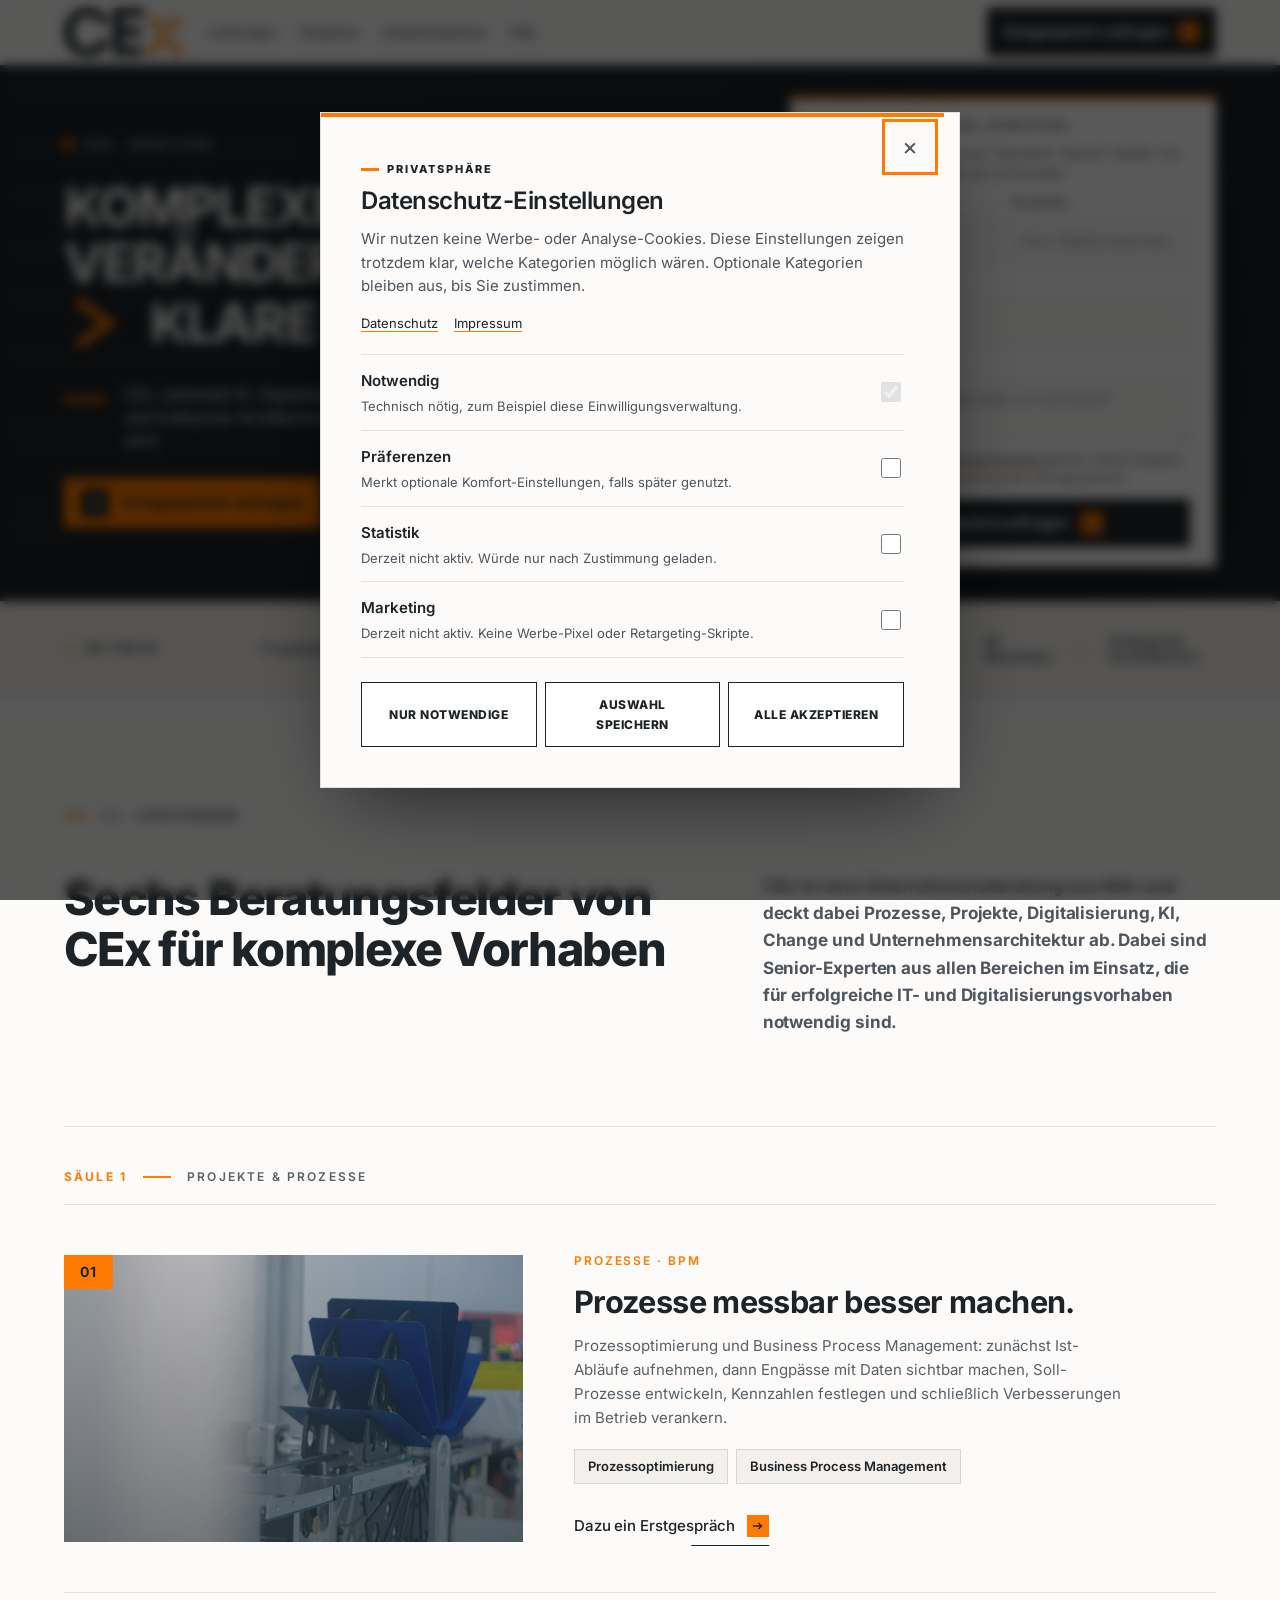
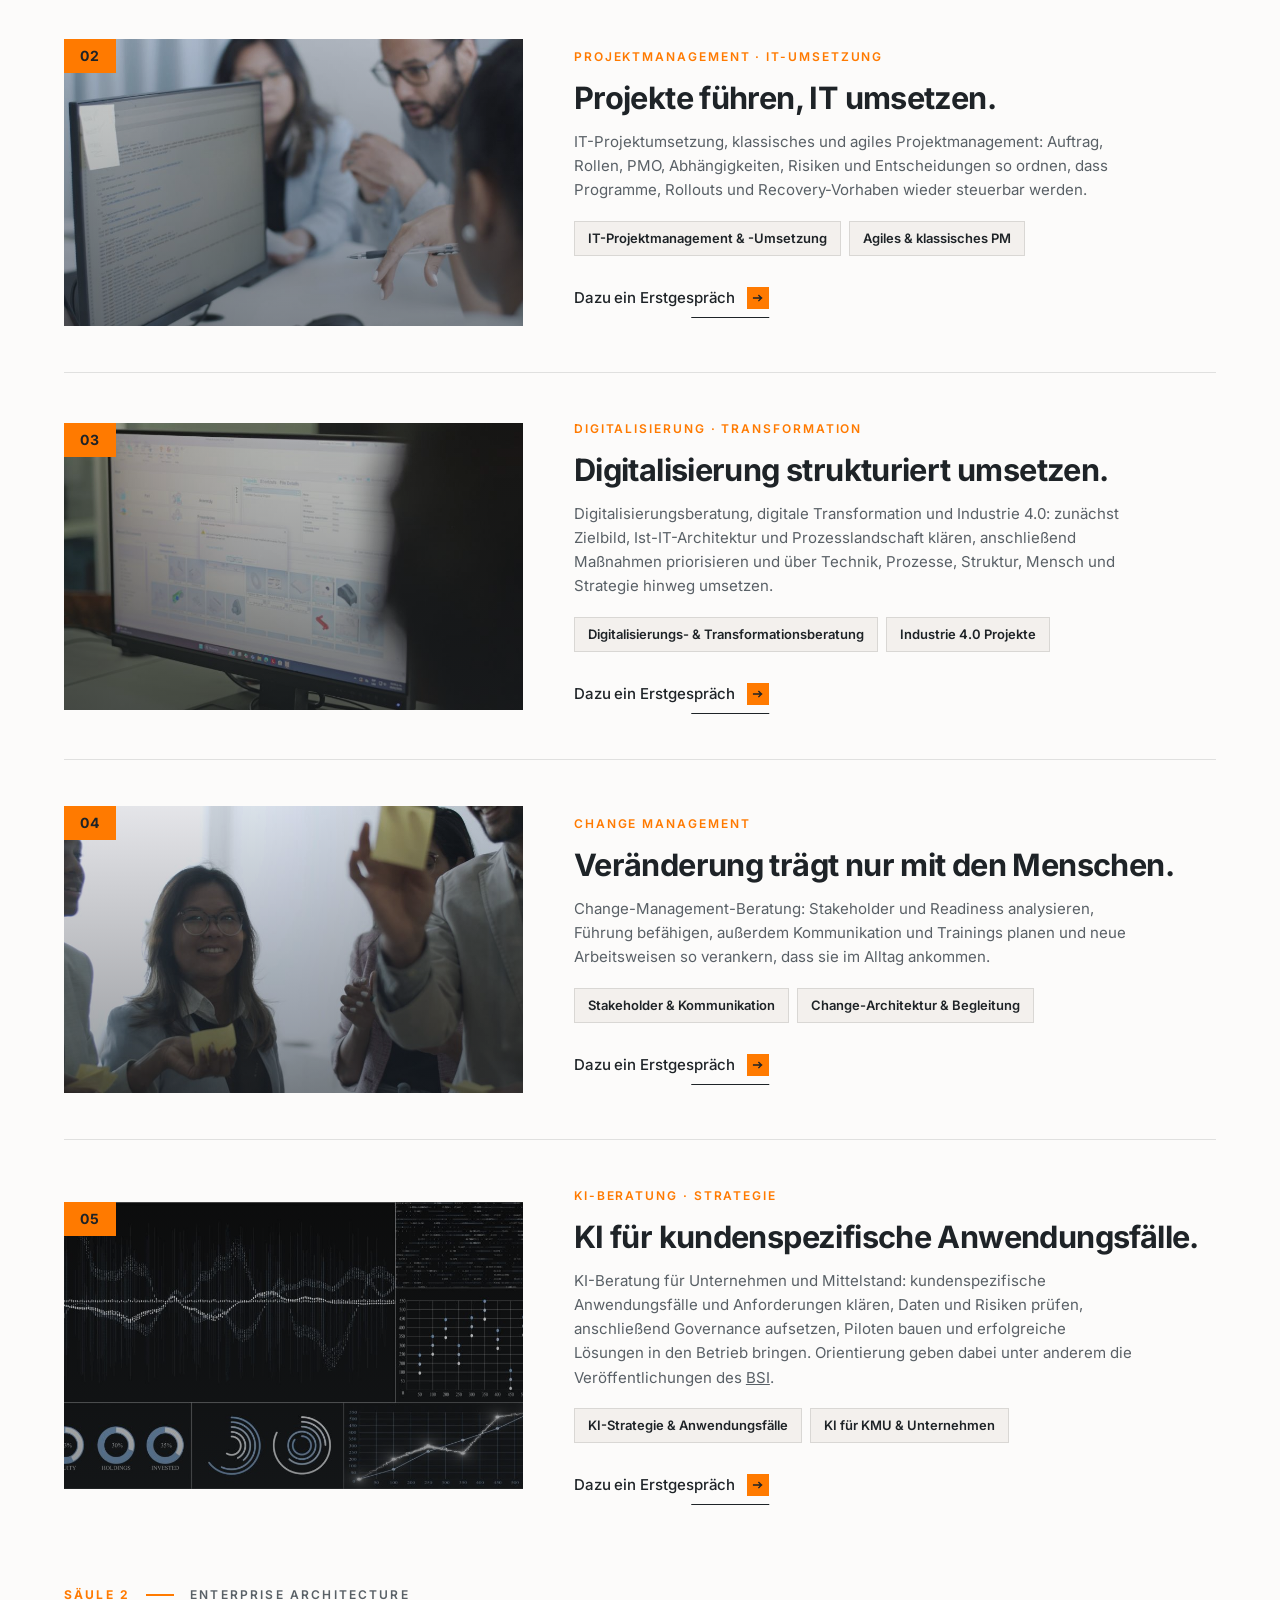
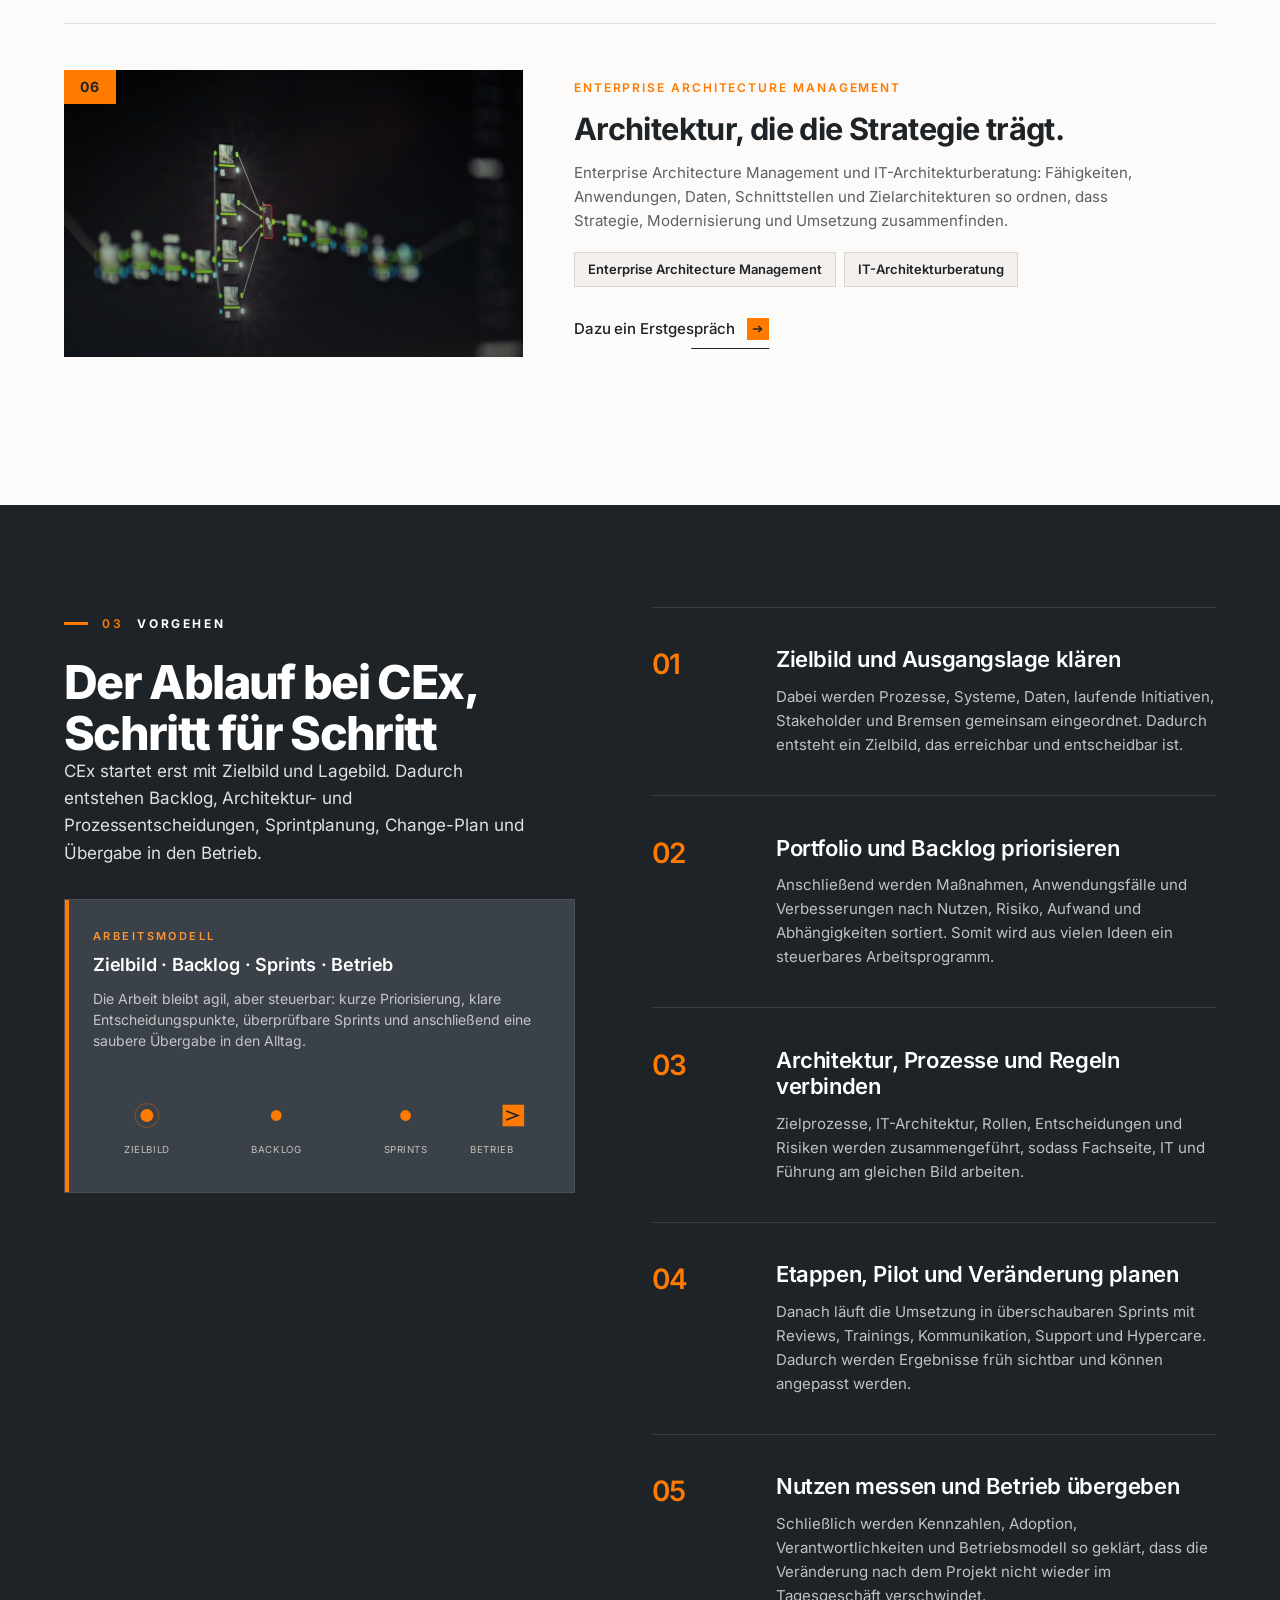
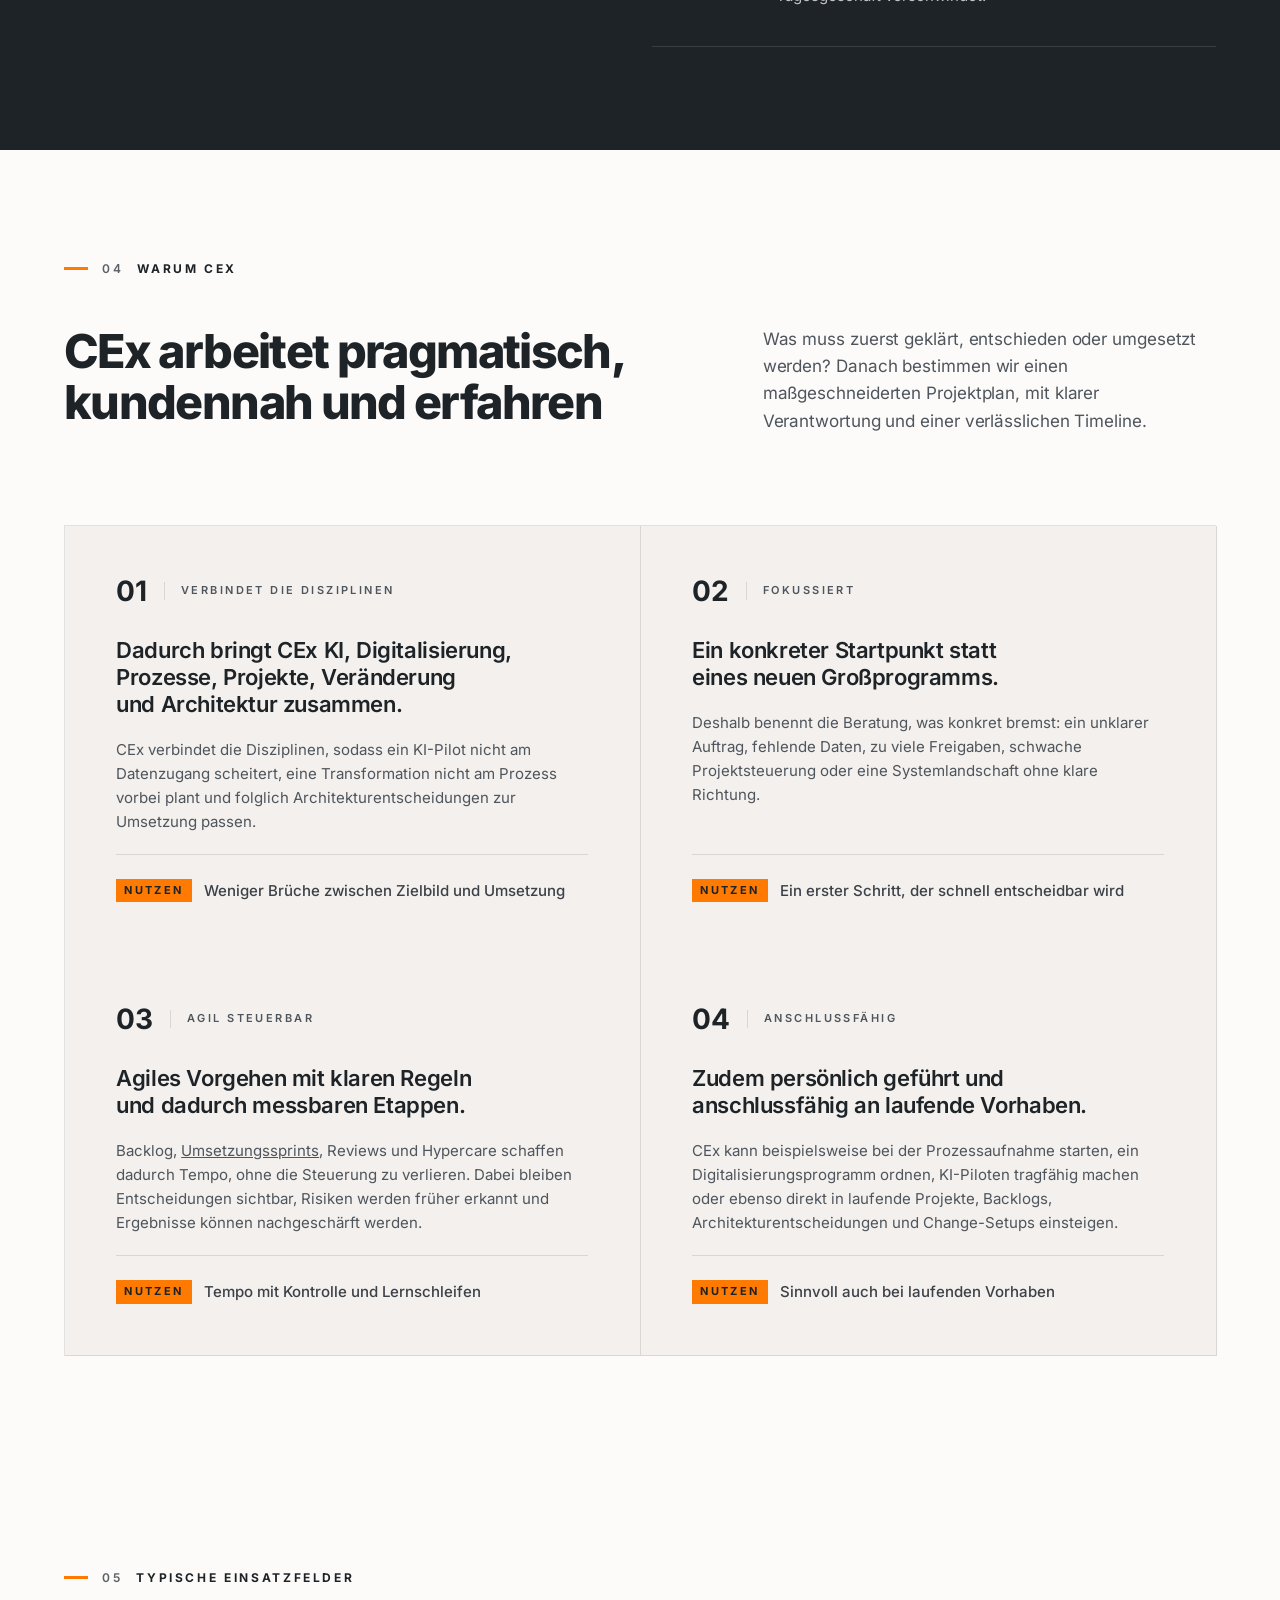
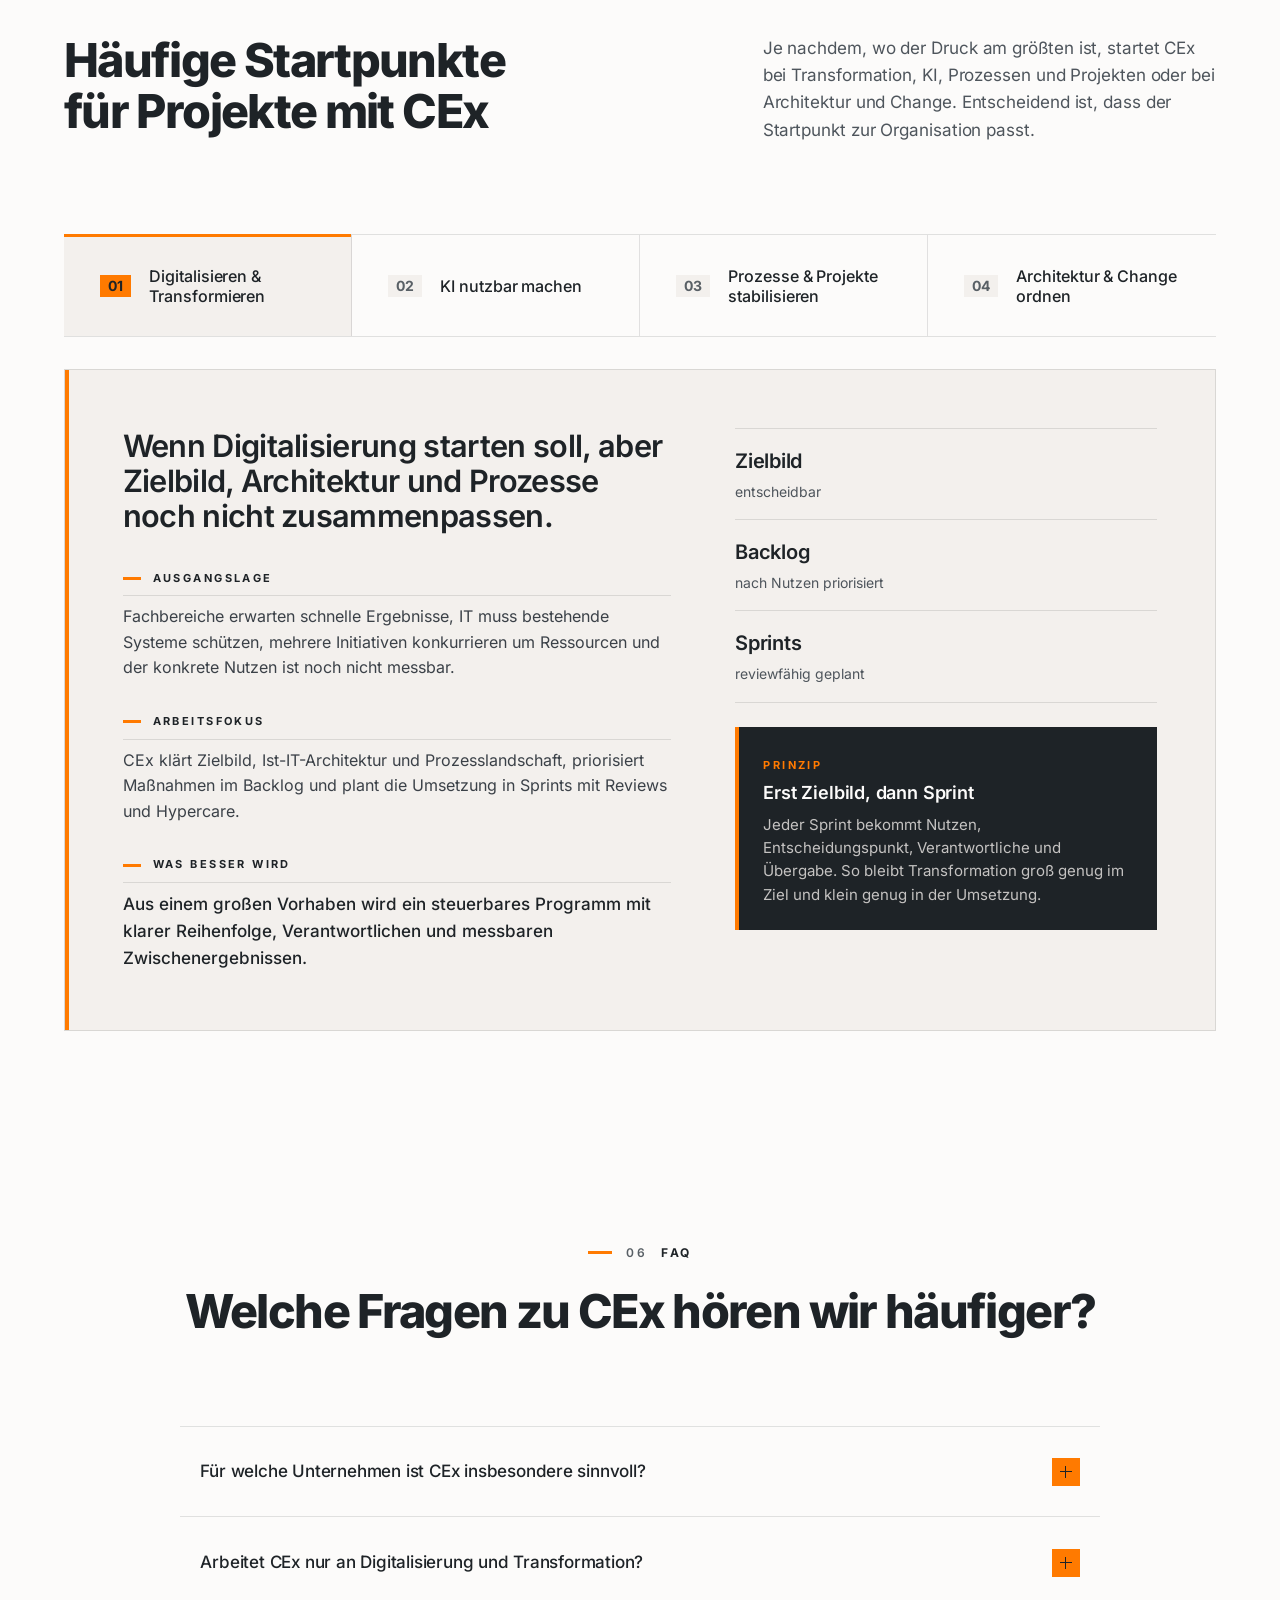
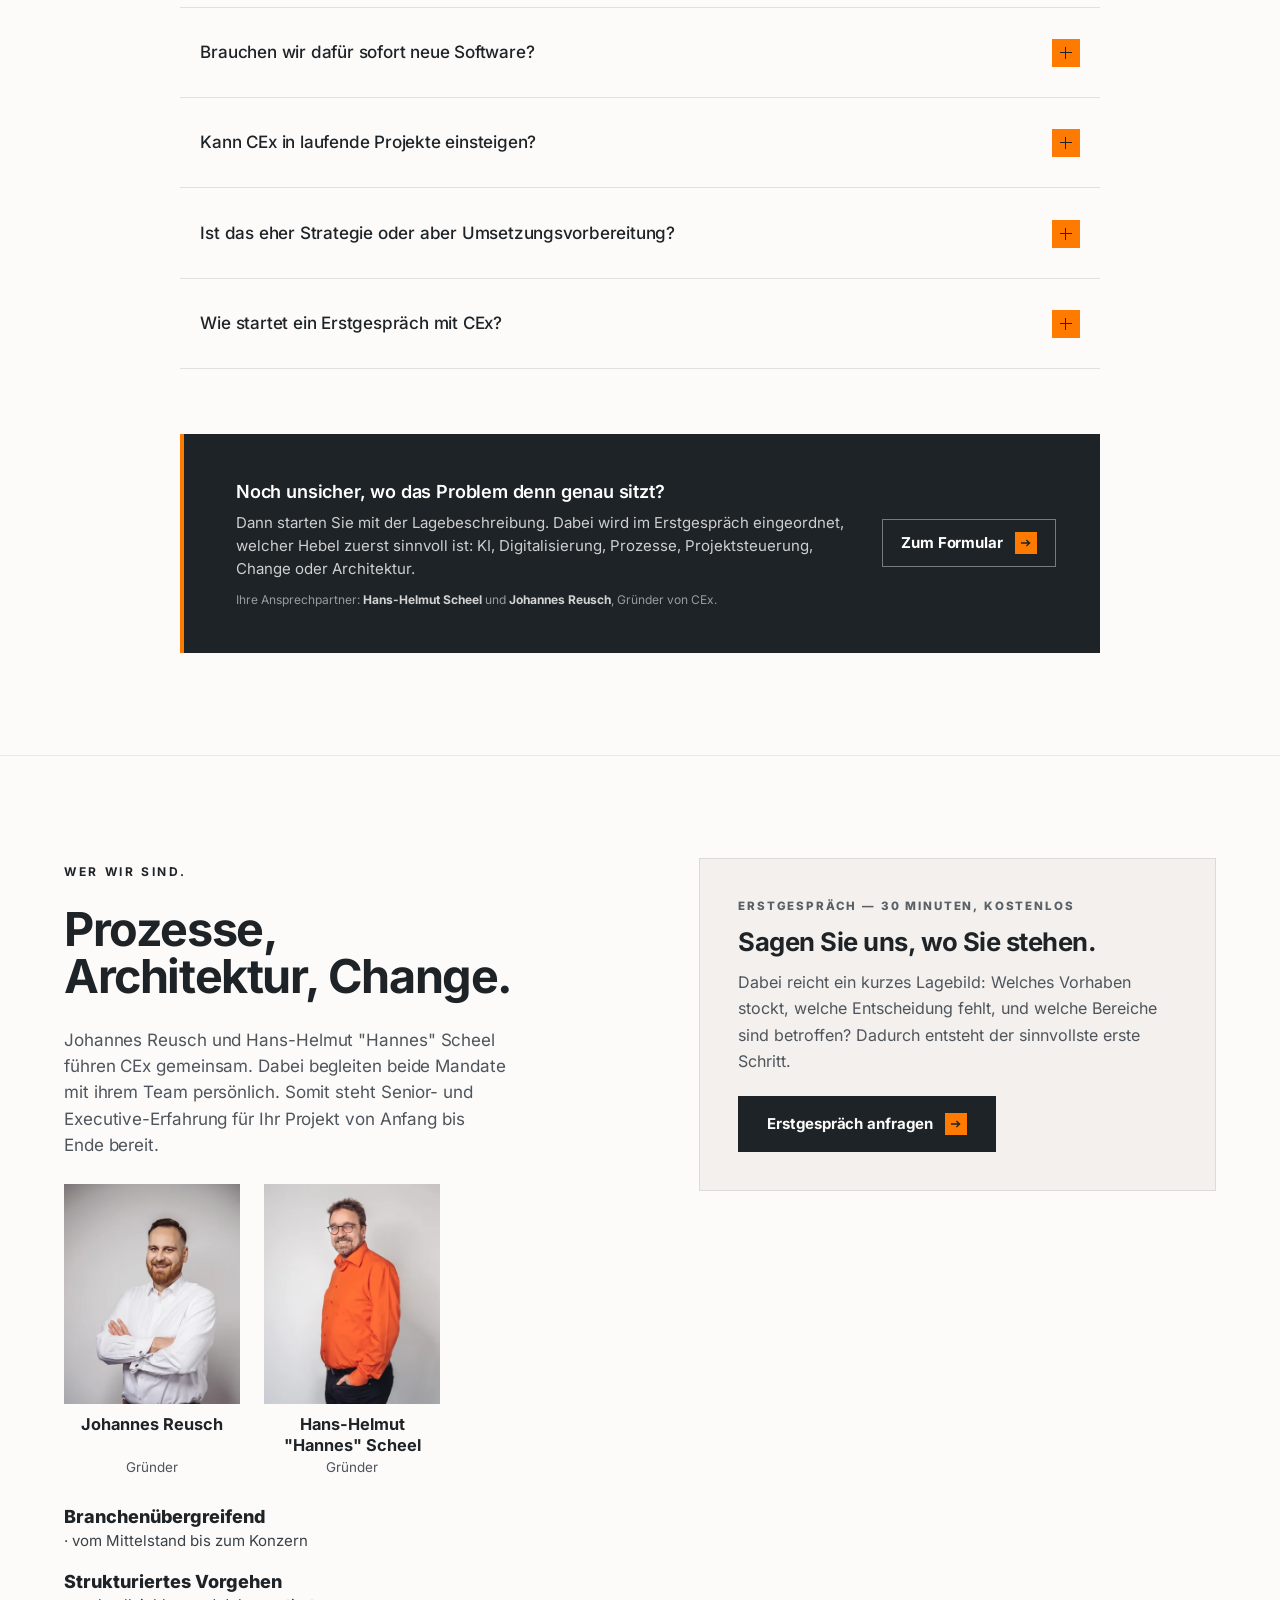
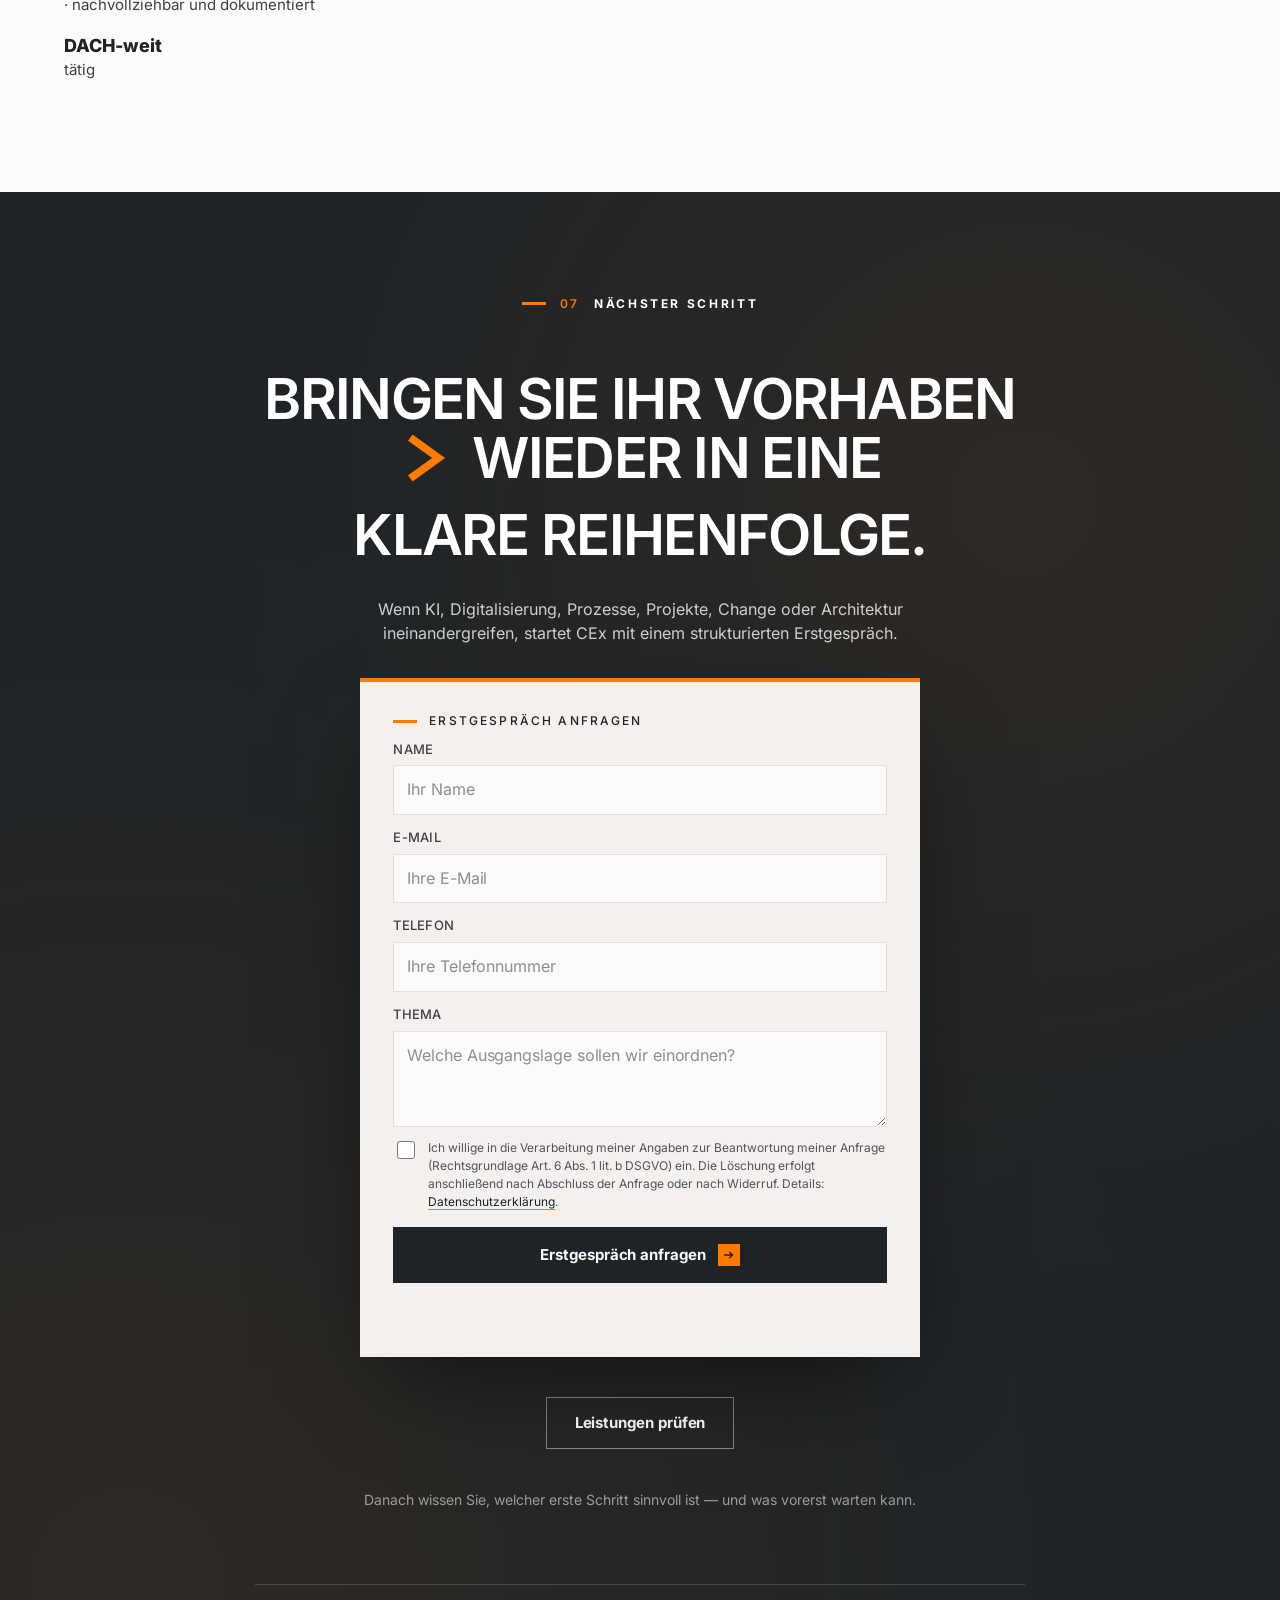
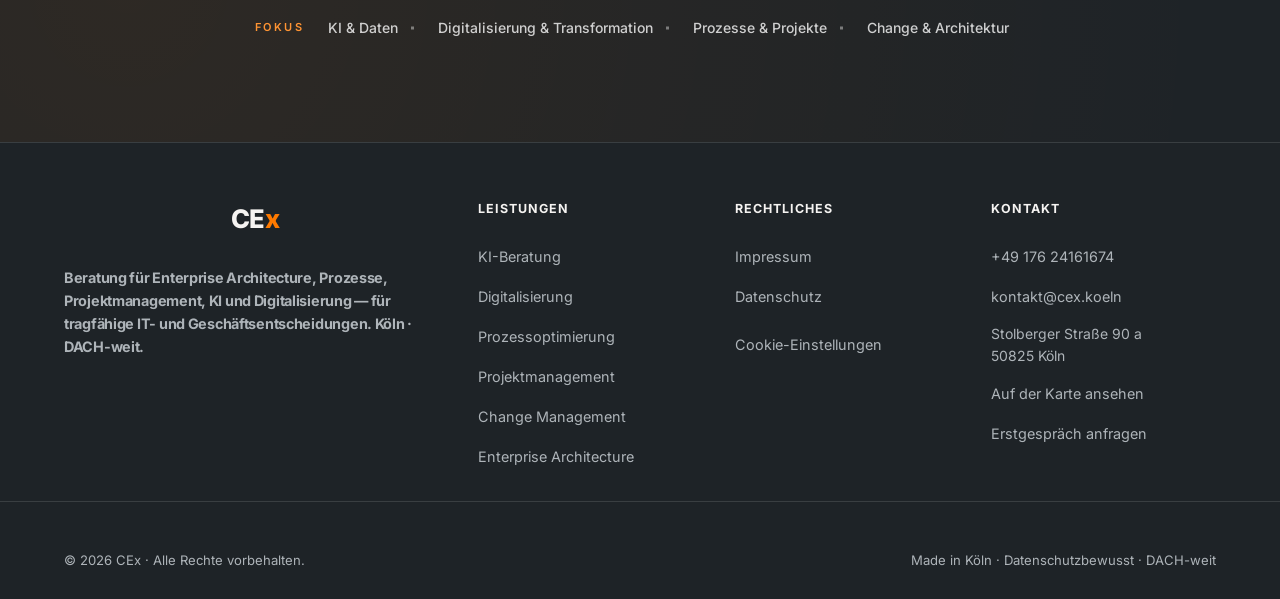
==== index.html @ 2416f78c "Title: CEx | Unternehmensberatung für erfolgreiche Projektumsetzung" ====
<!doctype html>
<html lang="de">
<head>
  <meta charset="UTF-8" />
  <meta name="viewport" content="width=device-width, initial-scale=1.0" />
  <title>CEx | Unternehmensberatung für erfolgreiche Projektumsetzung | Prozesse, Change, KI, EAM</title>
  <meta name="description" content="CEx berät aus Köln zu Prozessoptimierung, Projektmanagement, Digitalisierung, Change Management, KI und Enterprise Architecture — Senior-Beratung für komplexe IT- und Digitalisierungsvorhaben." />
  <meta name="robots" content="index, follow" />
  <meta name="theme-color" content="#1E2327" />
  <link rel="canonical" href="https://cex.koeln/" />

  <meta property="og:type" content="website" />
  <meta property="og:site_name" content="CEx" />
  <meta property="og:locale" content="de_DE" />
  <meta property="og:title" content="Komplexe Veränderungen, klare Umsetzung" />
  <meta property="og:description" content="Unternehmensberatung aus Köln für Prozesse, Projekte, Digitalisierung, Change, KI und Enterprise Architecture." />
  <meta property="og:url" content="https://cex.koeln/" />
  <meta property="og:image" content="https://cex.koeln/media/cex-og-1200x630.jpg?v=20260811c" />
  <meta property="og:image:secure_url" content="https://cex.koeln/media/cex-og-1200x630.jpg?v=20260811c" />
  <meta property="og:image:type" content="image/jpeg" />
  <meta property="og:image:width" content="1200" />
  <meta property="og:image:height" content="630" />
  <meta property="og:image:alt" content="Kölner Dom und Hohenzollernbrücke, darüber der Satz Komplexe Veränderungen, klare Umsetzung" />
  <meta name="twitter:card" content="summary_large_image" />
  <meta name="twitter:title" content="Komplexe Veränderungen, klare Umsetzung" />
  <meta name="twitter:description" content="Unternehmensberatung aus Köln für Prozesse, Projekte, Digitalisierung, Change, KI und Enterprise Architecture." />
  <meta name="twitter:image" content="https://cex.koeln/media/cex-og-1200x630.jpg?v=20260811c" />
  <meta name="twitter:image:alt" content="Kölner Dom und Hohenzollernbrücke, darüber der Satz Komplexe Veränderungen, klare Umsetzung" />
  <meta name="referrer" content="strict-origin-when-cross-origin" />

  <link rel="icon" href="favicon.svg" type="image/svg+xml" />
  <link rel="icon" type="image/png" sizes="32x32" href="media/cex-favicon-32.png" />
  <link rel="icon" type="image/png" sizes="16x16" href="media/cex-favicon-16.png" />
  <link rel="apple-touch-icon" sizes="180x180" href="media/cex-apple-touch.png" />
  <link rel="manifest" href="site.webmanifest" />

  <link rel="preload" href="fonts/inter-latin-400-normal.woff2" as="font" type="font/woff2" crossorigin />
  <link rel="stylesheet" href="styles.css?v=20260811c" />
  <link rel="stylesheet" href="cx-design-system.css?v=20260811c" />
  <link rel="stylesheet" href="polish.css?v=20260811c" />
  <link rel="stylesheet" href="cx-hero.css?v=20260811c" />
  <link rel="stylesheet" href="cx-components.css?v=20260811c" />
  <link rel="stylesheet" href="founders.css?v=20260811c" />
  <link rel="stylesheet" href="placeholder.css?v=20260811c" />
  <script defer src="script.js?v=20260811c"></script>
  <script defer src="cex-koeln.js?v=20260811c"></script>

  <script type="application/ld+json">
{
  "@context": "https://schema.org",
  "@type": ["Organization", "ProfessionalService"],
  "@id": "https://cex.koeln/#organization",
  "name": "CEx",
  "legalName": "CEx UG (haftungsbeschränkt)",
  "url": "https://cex.koeln/",
  "logo": "https://cex.koeln/media/cex-logo-512.png",
  "image": "https://cex.koeln/media/cex-og-1200x630.jpg",
  "address": {
    "@type": "PostalAddress",
    "streetAddress": "Stolberger Straße 90 a",
    "postalCode": "50825",
    "addressLocality": "Köln",
    "addressRegion": "Nordrhein-Westfalen",
    "addressCountry": "DE"
  },
  "telephone": "+49 176 24161674",
  "vatID": "DE459231559",
  "email": "kontakt@cex.koeln",
  "areaServed": "DACH",
  "founder": [
    { "@type": "Person", "name": "Johannes Reusch" },
    { "@type": "Person", "name": "Hans-Helmut Scheel" }
  ]
}
  </script>
  <script type="application/ld+json">
{
  "@context": "https://schema.org",
  "@type": "WebPage",
  "@id": "https://cex.koeln/#webpage",
  "url": "https://cex.koeln/",
  "name": "CEx | Unternehmensberatung für erfolgreiche Projektumsetzung | Prozesse, Change, KI, EAM",
  "inLanguage": "de-DE",
  "isPartOf": {
    "@type": "WebSite",
    "@id": "https://cex.koeln/#website",
    "name": "CEx",
    "url": "https://cex.koeln/"
  },
  "publisher": { "@id": "https://cex.koeln/#organization" }
}
  </script>
  <script type="application/ld+json">
{
  "@context": "https://schema.org",
  "@type": "FAQPage",
  "@id": "https://cex.koeln/#faq",
  "mainEntity": [
    {
      "@type": "Question",
      "name": "Für welche Unternehmen ist CEx insbesondere sinnvoll?",
      "acceptedAnswer": {
        "@type": "Answer",
        "text": "Für Unternehmen, in denen KI, Digitalisierung, Prozesse, Projekte, Change oder Architektur zusammenhängen, weil dann der nächste sinnvolle Schritt schnell unklar wird."
      }
    },
    {
      "@type": "Question",
      "name": "Arbeitet CEx nur an Digitalisierung und Transformation?",
      "acceptedAnswer": {
        "@type": "Answer",
        "text": "Nein — Digitalisierung und Transformation sind zwar ein Schwerpunkt, allerdings arbeitet CEx ebenso an Prozessoptimierung, Projektmanagement, Change Management, KI-Beratung und Enterprise Architecture."
      }
    },
    {
      "@type": "Question",
      "name": "Brauchen wir dafür sofort neue Software?",
      "acceptedAnswer": {
        "@type": "Answer",
        "text": "Nein — neue Software kann zwar eine Folge der Analyse sein, ist aber nie das Ziel. Zuerst werden Zielbild, Daten, Rollen, Prozesse und Verantwortlichkeiten geklärt. Danach lässt sich seriös entscheiden, ob vorhandene Systeme ausreichen, ein Prozess anders zugeschnitten werden sollte oder neue Technik wirklich nötig ist."
      }
    },
    {
      "@type": "Question",
      "name": "Kann CEx in laufende Projekte einsteigen?",
      "acceptedAnswer": {
        "@type": "Answer",
        "text": "Ja — denn bei laufenden Vorhaben hilft ein externer Blick, Umfang, Rollen, Prioritäten, Risiken und somit den Umsetzungs- und Review-Takt wieder lesbar zu machen."
      }
    },
    {
      "@type": "Question",
      "name": "Ist das eher Strategie oder aber Umsetzungsvorbereitung?",
      "acceptedAnswer": {
        "@type": "Answer",
        "text": "Beides — entscheidend ist dabei der Fokus: CEx grenzt zuerst ein, welches Ziel und welcher Engpass wirklich zählen. Dadurch entsteht je nach Ausgangslage eine Strategie, eine belastbare Umsetzungsvorbereitung oder beides — also mit klaren Prioritäten, Verantwortlichkeiten und Entscheidungspunkten."
      }
    },
    {
      "@type": "Question",
      "name": "Wie startet ein Erstgespräch mit CEx?",
      "acceptedAnswer": {
        "@type": "Answer",
        "text": "Der Einstieg ist zuerst ein kurzes Gespräch über Ausgangslage, größte Bremsen und den sinnvollsten ersten Fokus. Daraus entsteht zuerst Klarheit über die nächsten Schritte, bevor ein größeres Projekt aufgesetzt wird."
      }
    }
  ]
}
  </script>
</head>
<!--
    cex-migrated-page is not decoration. polish.css scopes 140 rules behind it,
    including the entire top bar — drop the class and the nav renders as a bare
    bulleted list. cex-static-site is what script.js checks before it takes over
    the contact forms.
  -->
  <body class="cex-migrated-page cex-static-site home cex-placeholder">
  <a class="skip-link" href="#main">Zum Inhalt springen</a>

  <header class="cx-header">
    <nav class="nav" id="nav" aria-label="Hauptnavigation">
      <div class="nav__inner">

        <div class="nav__lead">
          <a href="/" class="nav__brand" aria-label="CEx — zur Startseite">
            <img src="media/cex-logo.png" alt="CEx" width="120" height="48" srcset="media/cex-logo-2x.png 2x">
          </a>
          <ul class="nav__primary">
            <li><a href="#leistungen">Leistungen</a></li>
            <li><a href="#journey">Vorgehen</a></li>
            <li><a href="#team">Ansprechpartner</a></li>
            <li><a href="#faq">FAQ</a></li>
          </ul>
        </div>

        <div class="nav__slot" role="presentation"></div>

        <div class="nav__actions">
          <a href="#kontakt" class="btn btn--accent btn--small nav__cta" data-cta-label="Erstgespräch anfragen">
            <span class="nav__cta-text">Erstgespräch anfragen</span>
            <span class="btn__icon" aria-hidden="true"><svg viewBox="0 0 16 16" fill="none"><path d="M3 8h9M9 5l3 3-3 3" stroke="currentColor" stroke-width="1.6" stroke-linecap="square" stroke-linejoin="miter"/></svg></span>
          </a>
        </div>

      </div>
    </nav>
  </header>

  <main id="main">
<section class="hero" id="top">
 <div class="hero__video-shell" aria-hidden="true">
 <video class="hero__video" autoplay muted loop playsinline preload="auto" disablepictureinpicture>
 <source src="media/cx-hero-background-calm.mp4" type="video/mp4" />
 </video>
 <script>(function(){var v=document.currentScript.previousElementSibling;if(v&&window.matchMedia('(max-width: 820px)').matches){v.querySelector('source').src='media/cx-hero-background-calm-mobile.mp4';v.load();}})();</script>
 <div class="hero__video-overlay"></div>
 </div>

 <div class="hero__grid">
 <div class="hero__copy">
 <div class="hero__eyebrow">
 <span class="hero__eyebrow-dot" aria-hidden="true"></span>
 <span>CEx · Beratung</span>
 </div>

 <h1 class="hero__title">
 <span class="hero__title-line">
 <span class="hero__title-text hero__title-text--left">Komplexe</span>
 </span>
 <span class="hero__title-line">
 <span class="hero__title-text hero__title-text--left">Veränderungen,</span>
 </span>
 <span class="hero__title-line hero__title-line--accent">
 <span class="hero__title-glyph" aria-hidden="true">
 <svg viewBox="0 0 80 80" fill="none">
 <path d="M22 14 L58 40 L22 66" stroke="currentColor" stroke-width="11" stroke-linecap="square" stroke-linejoin="miter" />
 </svg>
 </span>
 <span class="hero__title-text hero__title-text--right">klare Umsetzung</span>
 </span>
 </h1>

 <div class="hero__lead-wrap">
 <span class="hero__lead-bar" aria-hidden="true"></span>
 <p class="hero__lead">
 CEx verbindet KI, Digitalisierung, Prozesse, Projektsteuerung, Change und Enterprise Architecture, sodass daraus ein erfolgreiches Projekt wird.
 </p>
 </div>

 <div class="hero__cta-group">
 <a href="#kontakt" class="hero__cta hero__cta--primary">
 <span class="hero__cta-icon" aria-hidden="true">
 <svg viewBox="0 0 16 16" fill="none">
 <path d="M3 8h9M9 5l3 3-3 3" stroke="currentColor" stroke-width="1.8" stroke-linecap="square" stroke-linejoin="miter" />
 </svg>
 </span>
 <span>Erstgespräch anfragen</span>
 </a>
 <a href="#leistungen" class="hero__cta hero__cta--secondary">
 <span class="hero__cta-icon" aria-hidden="true">
 <svg viewBox="0 0 16 16" fill="none">
 <path d="M3 8h9M9 5l3 3-3 3" stroke="currentColor" stroke-width="1.8" stroke-linecap="square" stroke-linejoin="miter" />
 </svg>
 </span>
 <span>Leistungen entdecken</span>
 </a>
 </div>
 </div>

 <div class="hero__form-wrap">
 <div class="hero__card">
 <div class="form__kicker">
 <span class="form__kicker-bar" aria-hidden="true"></span>
 <span>Lassen Sie uns sprechen</span>
 </div>
 <p class="form__sub" id="contact-privacy-note">
 Erst einmal reicht ein kurzer Überblick. Danach melden wir uns werktags innerhalb von 24 Stunden.
 </p>

 <form class="form" id="hero-contact" aria-describedby="contact-privacy-note form-status" data-cex-static-contact="true" method="post" data-cex-contact="true">
 <input type="text" name="company_website" tabindex="-1" autocomplete="off" aria-hidden="true" class="form__trap" />
 <label class="form__label">
 <span>Name</span>
 <input
 class="form__input"
 name="name"
 autocomplete="name"
 maxlength="80"
 placeholder="Ihr Name"
 required />
 </label>

 <label class="form__label">
 <span>E-Mail</span>
 <input
 class="form__input"
 type="email"
 name="email"
 autocomplete="email"
 maxlength="120"
 placeholder="Ihre E-Mail"
 required
 />
 </label>

 <label class="form__label">
 <span>Telefon</span>
 <input
 class="form__input"
 type="tel"
 name="phone"
 autocomplete="tel"
 maxlength="40"
 placeholder="Ihre Telefonnummer"
 required />
 </label>

 <label class="form__label">
 <span>Thema</span>
 <textarea
 class="form__textarea"
 name="situation"
 maxlength="1200"
 placeholder="Welche Ausgangslage sollen wir einordnen?"
 ></textarea>
 </label>

 <label class="form__consent">
 <input class="form__checkbox" type="checkbox" name="consent" required />
 <span>
 Ich habe die <a href="datenschutz.html">Datenschutzhinweise</a> gelesen.
 Meine Angaben werden nur zur Bearbeitung der Anfrage genutzt.
 </span>
 </label>

 <p class="form__privacy">
 Zweck: Antwort auf Ihre Anfrage (Rechtsgrundlage Art. 6 Abs. 1 lit. b DSGVO).
 Die Löschung erfolgt anschließend nach Abschluss der Anfrage oder nach Widerruf. Ihre Angaben dienen dabei allein der Anfragebearbeitung und verbleiben bei uns. Details: <a href="datenschutz.html">Datenschutzerklärung</a>.
 </p>

 <button type="submit" class="btn btn--accent form__submit">
 Erstgespräch anfragen
 <span class="btn__icon" aria-hidden="true">
 <svg viewBox="0 0 16 16" fill="none">
 <path d="M3 8h9M9 5l3 3-3 3" stroke="currentColor" stroke-width="1.6" stroke-linecap="square" stroke-linejoin="miter" />
 </svg>
 </span>
 </button>

 
 <p class="form__status cex-form-status" aria-live="polite"></p><input type="text" name="website" tabindex="-1" autocomplete="off" aria-hidden="true" class="cex-honeypot"></form>
 </div>
 </div>
 </div>

 <div class="hero__scroll-cue" aria-hidden="true">
 <span class="hero__scroll-cue-label">Scrollen</span>
 <span class="hero__scroll-cue-line"></span>
 </div>
 </section>

<section class="trustband" aria-label="Leistungsfokus">
 <div class="container">
 <div class="trustband__inner">
 <div class="trustband__label">Im Fokus</div>
 <div class="trustband__items">
 <span>Prozessoptimierung</span>
 <span>Projektmanagement</span>
 <span>Digitalisierung</span>
 <span>Change Management</span>
 <span>KI-Beratung</span>
 <span>Enterprise Architecture</span>
 </div>
 </div>
 </div>
 </section>

    <section class="section section--white svc-section" id="leistungen">
      <div class="container">
        <div class="section__intro reveal">
          <div class="eyebrow"><span class="eyebrow__bar" aria-hidden="true"></span><span class="eyebrow__index">02</span><span>Leistungen</span></div>
          <div class="section__intro-grid">
            <h2 class="h-section">Sechs Beratungsfelder von CEx für komplexe Vorhaben</h2>
            <p class="h-lead">
 <strong>CEx ist eine Unternehmensberatung aus Köln und deckt dabei Prozesse, Projekte, Digitalisierung, KI, Change und Unternehmensarchitektur ab. Dabei sind Senior-Experten aus allen Bereichen im Einsatz, die für erfolgreiche IT- und Digitalisierungsvorhaben notwendig sind.</strong>
 </p>
          </div>
        </div>

        <div class="svc-list">
        <div class="svc__pillar">
          <span class="svc__pillar-num">Säule 1</span>
          <span class="svc__pillar-divider" aria-hidden="true"></span>
          <span class="svc__pillar-title">Projekte &amp; Prozesse</span>
        </div>
        <article class="svc reveal">
          <div class="svc__media">
            <video class="cap-card__video svc__video" muted loop playsinline preload="none"
                   disablepictureinpicture poster="media/cx-card-process-pexels-32386559-poster.jpg">
              <source data-src="media/cx-card-process-pexels-32386559.mp4" type="video/mp4" />
            </video>
            <div class="svc__media-overlay" aria-hidden="true"></div>
            <div class="svc__index" aria-hidden="true">01</div>
          </div>
          <div class="svc__body">
            <div class="svc__tag">Prozesse · BPM</div>
            <h3 class="svc__title">Prozesse messbar besser machen.</h3>
            <p class="svc__copy">Prozessoptimierung und Business Process Management: zunächst Ist-Abläufe aufnehmen, dann Engpässe mit Daten
 sichtbar machen, Soll-Prozesse entwickeln, Kennzahlen festlegen und schließlich Verbesserungen im Betrieb verankern.</p>
            <ul class="svc__list">
              <li>Prozessoptimierung</li>
              <li>Business Process Management</li>
            </ul>
            <a href="#kontakt" class="link-arrow svc__link">
              <span>Dazu ein Erstgespräch</span>
              <span class="link-arrow__icon" aria-hidden="true">
                <svg viewBox="0 0 16 16" fill="none"><path d="M3 8h9M9 5l3 3-3 3" stroke="currentColor" stroke-width="1.6" stroke-linecap="square" stroke-linejoin="miter" /></svg>
              </span>
            </a>
          </div>
        </article>
        <article class="svc reveal">
          <div class="svc__media">
            <video class="cap-card__video svc__video" muted loop playsinline preload="none"
                   disablepictureinpicture poster="media/cx-card-project-pexels-8632591-poster.jpg">
              <source data-src="media/cx-card-project-pexels-8632591.mp4" type="video/mp4" />
            </video>
            <div class="svc__media-overlay" aria-hidden="true"></div>
            <div class="svc__index" aria-hidden="true">02</div>
          </div>
          <div class="svc__body">
            <div class="svc__tag">Projektmanagement · IT-Umsetzung</div>
            <h3 class="svc__title">Projekte führen, IT umsetzen.</h3>
            <p class="svc__copy">IT-Projektumsetzung, klassisches und agiles Projektmanagement: Auftrag, Rollen, PMO,
 Abhängigkeiten, Risiken und Entscheidungen so ordnen, dass Programme, Rollouts und Recovery-Vorhaben
 wieder steuerbar werden.</p>
            <ul class="svc__list">
              <li>IT-Projektmanagement & -Umsetzung</li>
              <li>Agiles & klassisches PM</li>
            </ul>
            <a href="#kontakt" class="link-arrow svc__link">
              <span>Dazu ein Erstgespräch</span>
              <span class="link-arrow__icon" aria-hidden="true">
                <svg viewBox="0 0 16 16" fill="none"><path d="M3 8h9M9 5l3 3-3 3" stroke="currentColor" stroke-width="1.6" stroke-linecap="square" stroke-linejoin="miter" /></svg>
              </span>
            </a>
          </div>
        </article>
        <article class="svc reveal">
          <div class="svc__media">
            <video class="cap-card__video svc__video" muted loop playsinline preload="none"
                   disablepictureinpicture poster="media/cx-card-digital-software-pexels-31575751-poster.jpg">
              <source data-src="media/cx-card-digital-software-pexels-31575751.mp4" type="video/mp4" />
            </video>
            <div class="svc__media-overlay" aria-hidden="true"></div>
            <div class="svc__index" aria-hidden="true">03</div>
          </div>
          <div class="svc__body">
            <div class="svc__tag">Digitalisierung · Transformation</div>
            <h3 class="svc__title">Digitalisierung strukturiert umsetzen.</h3>
            <p class="svc__copy">Digitalisierungsberatung, digitale Transformation und Industrie 4.0: zunächst Zielbild, Ist-IT-Architektur
 und Prozesslandschaft klären, anschließend Maßnahmen priorisieren und über Technik, Prozesse, Struktur, Mensch und Strategie hinweg umsetzen.</p>
            <ul class="svc__list">
              <li>Digitalisierungs- & Transformationsberatung</li>
              <li>Industrie 4.0 Projekte</li>
            </ul>
            <a href="#kontakt" class="link-arrow svc__link">
              <span>Dazu ein Erstgespräch</span>
              <span class="link-arrow__icon" aria-hidden="true">
                <svg viewBox="0 0 16 16" fill="none"><path d="M3 8h9M9 5l3 3-3 3" stroke="currentColor" stroke-width="1.6" stroke-linecap="square" stroke-linejoin="miter" /></svg>
              </span>
            </a>
          </div>
        </article>
        <article class="svc reveal">
          <div class="svc__media">
            <video class="cap-card__video svc__video" muted loop playsinline preload="none"
                   disablepictureinpicture poster="media/cx-card-change-pexels-8632492-poster.jpg">
              <source data-src="media/cx-card-change-pexels-8632492.mp4" type="video/mp4" />
            </video>
            <div class="svc__media-overlay" aria-hidden="true"></div>
            <div class="svc__index" aria-hidden="true">04</div>
          </div>
          <div class="svc__body">
            <div class="svc__tag">Change Management</div>
            <h3 class="svc__title">Veränderung trägt nur mit den Menschen.</h3>
            <p class="svc__copy">Change-Management-Beratung: Stakeholder und Readiness analysieren, Führung befähigen, außerdem Kommunikation
 und Trainings planen und neue Arbeitsweisen so verankern, dass sie im Alltag ankommen.</p>
            <ul class="svc__list">
              <li>Stakeholder & Kommunikation</li>
              <li>Change-Architektur & Begleitung</li>
            </ul>
            <a href="#kontakt" class="link-arrow svc__link">
              <span>Dazu ein Erstgespräch</span>
              <span class="link-arrow__icon" aria-hidden="true">
                <svg viewBox="0 0 16 16" fill="none"><path d="M3 8h9M9 5l3 3-3 3" stroke="currentColor" stroke-width="1.6" stroke-linecap="square" stroke-linejoin="miter" /></svg>
              </span>
            </a>
          </div>
        </article>
        <article class="svc reveal">
          <div class="svc__media">
            <video class="cap-card__video svc__video" muted loop playsinline preload="none"
                   disablepictureinpicture poster="media/cx-card-ai-pexels-34128979-poster.jpg">
              <source data-src="media/cx-card-ai-pexels-34128979.mp4" type="video/mp4" />
            </video>
            <div class="svc__media-overlay" aria-hidden="true"></div>
            <div class="svc__index" aria-hidden="true">05</div>
          </div>
          <div class="svc__body">
            <div class="svc__tag">KI-Beratung · Strategie</div>
            <h3 class="svc__title">KI für kundenspezifische Anwendungsfälle.</h3>
            <p class="svc__copy">KI-Beratung für Unternehmen und Mittelstand: kundenspezifische Anwendungsfälle und Anforderungen klären, Daten und Risiken prüfen,
 anschließend Governance aufsetzen, Piloten bauen und erfolgreiche Lösungen in den Betrieb bringen.
 Orientierung geben dabei unter anderem die Veröffentlichungen des
 <a href="https://www.bsi.bund.de/" target="_blank" rel="noopener">BSI</a>.</p>
            <ul class="svc__list">
              <li>KI-Strategie & Anwendungsfälle</li>
              <li>KI für KMU & Unternehmen</li>
            </ul>
            <a href="#kontakt" class="link-arrow svc__link">
              <span>Dazu ein Erstgespräch</span>
              <span class="link-arrow__icon" aria-hidden="true">
                <svg viewBox="0 0 16 16" fill="none"><path d="M3 8h9M9 5l3 3-3 3" stroke="currentColor" stroke-width="1.6" stroke-linecap="square" stroke-linejoin="miter" /></svg>
              </span>
            </a>
          </div>
        </article>
        <div class="svc__pillar">
          <span class="svc__pillar-num">Säule 2</span>
          <span class="svc__pillar-divider" aria-hidden="true"></span>
          <span class="svc__pillar-title">Enterprise Architecture</span>
        </div>
        <article class="svc reveal">
          <div class="svc__media">
            <video class="cap-card__video svc__video" muted loop playsinline preload="none"
                   disablepictureinpicture poster="media/cx-card-enterprise-pexels-30607101-poster.jpg">
              <source data-src="media/cx-card-enterprise-pexels-30607101.mp4" type="video/mp4" />
            </video>
            <div class="svc__media-overlay" aria-hidden="true"></div>
            <div class="svc__index" aria-hidden="true">06</div>
          </div>
          <div class="svc__body">
            <div class="svc__tag">Enterprise Architecture Management</div>
            <h3 class="svc__title">Architektur, die die Strategie trägt.</h3>
            <p class="svc__copy">Enterprise Architecture Management und IT-Architekturberatung: Fähigkeiten, Anwendungen, Daten,
 Schnittstellen und Zielarchitekturen so ordnen, dass Strategie, Modernisierung und Umsetzung zusammenfinden.</p>
            <ul class="svc__list">
              <li>Enterprise Architecture Management</li>
              <li>IT-Architekturberatung</li>
            </ul>
            <a href="#kontakt" class="link-arrow svc__link">
              <span>Dazu ein Erstgespräch</span>
              <span class="link-arrow__icon" aria-hidden="true">
                <svg viewBox="0 0 16 16" fill="none"><path d="M3 8h9M9 5l3 3-3 3" stroke="currentColor" stroke-width="1.6" stroke-linecap="square" stroke-linejoin="miter" /></svg>
              </span>
            </a>
          </div>
        </article>
        </div>
      </div>
    </section>

<section class="section section--dark" id="journey">
 <div class="container">
 <div class="journey__grid">
 <div class="journey__aside reveal">
 <div class="eyebrow eyebrow--on-dark"><span class="eyebrow__bar" aria-hidden="true"></span><span class="eyebrow__index">03</span><span>Vorgehen</span></div>
 <h2 class="h-section h-section--on-dark">Der Ablauf bei CEx, Schritt für Schritt</h2>
 <p class="h-lead h-lead--on-dark">
 CEx startet erst mit Zielbild und Lagebild. Dadurch entstehen Backlog, Architektur- und Prozessentscheidungen,
 Sprintplanung, Change-Plan und Übergabe in den Betrieb.
 </p>

 <div class="journey__figure">
 <div class="journey__figure-label">Arbeitsmodell</div>
 <div class="journey__figure-title">Zielbild · Backlog · Sprints · Betrieb</div>
 <p class="journey__figure-copy">
 Die Arbeit bleibt agil, aber steuerbar: kurze Priorisierung, klare Entscheidungspunkte,
 überprüfbare Sprints und anschließend eine saubere Übergabe in den Alltag.
 </p>

 <div class="journey__diagram" aria-hidden="true">
 <svg viewBox="0 0 420 90" fill="none">
 <defs>
 <linearGradient id="journeyLine" x1="0" x2="1" y1="0" y2="0">
 <stop offset="0" stop-color="#FF7A00" stop-opacity="0.2" />
 <stop offset="0.5" stop-color="#FF7A00" stop-opacity="1" />
 <stop offset="1" stop-color="#FF7A00" stop-opacity="0.2" />
 </linearGradient>
 </defs>
 <line x1="30" y1="45" x2="390" y2="45" stroke="url(#journeyLine)" stroke-width="1.5" />
 <g font-family="inherit" font-size="9" fill="#C4C0BB" letter-spacing="0.06em">
 <text x="50" y="80" text-anchor="middle">ZIELBILD</text>
 <text x="170" y="80" text-anchor="middle">BACKLOG</text>
 <text x="290" y="80" text-anchor="middle">SPRINTS</text>
 <text x="390" y="80" text-anchor="end">BETRIEB</text>
 </g>
 <circle cx="50" cy="45" r="6" fill="#FF7A00" />
 <circle cx="50" cy="45" r="11" stroke="#FF7A00" stroke-opacity="0.3" />
 <circle cx="170" cy="45" r="5" fill="#FF7A00" />
 <circle cx="290" cy="45" r="5" fill="#FF7A00" />
 <rect x="380" y="35" width="20" height="20" fill="#FF7A00" />
 <path d="M384 41 L394 45 L384 49" stroke="#1E2327" stroke-width="1.5" fill="none" stroke-linecap="square" stroke-linejoin="miter" />
 </svg>
 </div>
 </div>
 </div>

 <ol class="journey__steps reveal">
 <li class="journey-step">
 <div class="journey-step__num">01</div>
 <div class="journey-step__body">
 <h3 class="journey-step__title">Zielbild und Ausgangslage klären</h3>
 <p class="journey-step__copy">
 Dabei werden Prozesse, Systeme, Daten, laufende Initiativen, Stakeholder und Bremsen gemeinsam eingeordnet.
 Dadurch entsteht ein Zielbild, das erreichbar und entscheidbar ist.
 </p>
 </div>
 </li>
 <li class="journey-step">
 <div class="journey-step__num">02</div>
 <div class="journey-step__body">
 <h3 class="journey-step__title">Portfolio und Backlog priorisieren</h3>
 <p class="journey-step__copy">
 Anschließend werden Maßnahmen, Anwendungsfälle und Verbesserungen nach Nutzen, Risiko, Aufwand und Abhängigkeiten sortiert. Somit wird aus vielen Ideen ein steuerbares Arbeitsprogramm.
 </p>
 </div>
 </li>
 <li class="journey-step">
 <div class="journey-step__num">03</div>
 <div class="journey-step__body">
 <h3 class="journey-step__title">Architektur, Prozesse und Regeln verbinden</h3>
 <p class="journey-step__copy">
 Zielprozesse, IT-Architektur, Rollen, Entscheidungen und Risiken werden zusammengeführt, sodass Fachseite, IT und Führung am gleichen Bild arbeiten.
 </p>
 </div>
 </li>
 <li class="journey-step">
 <div class="journey-step__num">04</div>
 <div class="journey-step__body">
 <h3 class="journey-step__title">Etappen, Pilot und Veränderung planen</h3>
 <p class="journey-step__copy">
 Danach läuft die Umsetzung in überschaubaren Sprints mit Reviews, Trainings, Kommunikation, Support und Hypercare. Dadurch werden Ergebnisse früh sichtbar und können angepasst werden.
 </p>
 </div>
 </li>
 <li class="journey-step">
 <div class="journey-step__num">05</div>
 <div class="journey-step__body">
 <h3 class="journey-step__title">Nutzen messen und Betrieb übergeben</h3>
 <p class="journey-step__copy">
 Schließlich werden Kennzahlen, Adoption, Verantwortlichkeiten und Betriebsmodell so geklärt, dass die Veränderung nach dem Projekt nicht wieder im Tagesgeschäft verschwindet.
 </p>
 </div>
 </li>
 </ol>
 </div>
 </div>
 </section>

<section class="section section--white" id="benefits">
 <div class="container">
 <div class="section__intro reveal">
 <div class="eyebrow"><span class="eyebrow__bar" aria-hidden="true"></span><span class="eyebrow__index">04</span><span>Warum CEx</span></div>
 <div class="section__intro-grid">
 <h2 class="h-section">CEx arbeitet pragmatisch,<br>kundennah und erfahren</h2>
 <p class="h-lead">
 Was muss zuerst geklärt, entschieden oder umgesetzt werden? Danach bestimmen wir einen maßgeschneiderten Projektplan, mit klarer Verantwortung und einer verlässlichen Timeline.
 </p>
 </div>
 </div>

 <div class="benefits__grid">
 <article class="benefit reveal">
 <div class="benefit__head">
 <div class="benefit__num">01</div>
 <div class="benefit__meta">Verbindet die Disziplinen</div>
 </div>
 <h3 class="benefit__title">Dadurch bringt CEx KI, Digitalisierung, Prozesse, Projekte, Veränderung und Architektur zusammen.</h3>
 <p class="benefit__copy">
 CEx verbindet die Disziplinen, sodass ein KI-Pilot nicht am Datenzugang scheitert,
 eine Transformation nicht am Prozess vorbei plant und folglich Architekturentscheidungen zur Umsetzung passen.
 </p>
 <div class="benefit__impact">
 <span class="benefit__impact-label">Nutzen</span>
 <span>Weniger Brüche zwischen Zielbild und Umsetzung</span>
 </div>
 </article>

 <article class="benefit reveal">
 <div class="benefit__head">
 <div class="benefit__num">02</div>
 <div class="benefit__meta">Fokussiert</div>
 </div>
 <h3 class="benefit__title">Ein konkreter Startpunkt statt eines neuen Großprogramms.</h3>
 <p class="benefit__copy">
 Deshalb benennt die Beratung, was konkret bremst: ein unklarer Auftrag, fehlende Daten,
 zu viele Freigaben, schwache Projektsteuerung oder eine Systemlandschaft ohne klare Richtung.
 </p>
 <div class="benefit__impact">
 <span class="benefit__impact-label">Nutzen</span>
 <span>Ein erster Schritt, der schnell entscheidbar wird</span>
 </div>
 </article>

 <article class="benefit reveal">
 <div class="benefit__head">
 <div class="benefit__num">03</div>
 <div class="benefit__meta">Agil steuerbar</div>
 </div>
 <h3 class="benefit__title">Agiles Vorgehen mit klaren Regeln und dadurch messbaren Etappen.</h3>
 <p class="benefit__copy">
 Backlog, <a href="https://www.scrum.org/resources/scrum-guide" target="_blank" rel="noopener">Umsetzungssprints</a>, Reviews und Hypercare schaffen dadurch Tempo, ohne die Steuerung zu verlieren.
 Dabei bleiben Entscheidungen sichtbar, Risiken werden früher erkannt und Ergebnisse können nachgeschärft werden.
 </p>
 <div class="benefit__impact">
 <span class="benefit__impact-label">Nutzen</span>
 <span>Tempo mit Kontrolle und Lernschleifen</span>
 </div>
 </article>

 <article class="benefit reveal">
 <div class="benefit__head">
 <div class="benefit__num">04</div>
 <div class="benefit__meta">Anschlussfähig</div>
 </div>
 <h3 class="benefit__title">Zudem persönlich geführt und anschlussfähig an laufende Vorhaben.</h3>
 <p class="benefit__copy">
 CEx kann beispielsweise bei der Prozessaufnahme starten, ein Digitalisierungsprogramm ordnen, KI-Piloten tragfähig machen
 oder ebenso direkt in laufende Projekte, Backlogs, Architekturentscheidungen und Change-Setups einsteigen.
 </p>
 <div class="benefit__impact">
 <span class="benefit__impact-label">Nutzen</span>
 <span>Sinnvoll auch bei laufenden Vorhaben</span>
 </div>
 </article>
 </div>
 </div>
 </section>

<section class="section section--paper" id="outcomes">
 <div class="container">
 <div class="section__intro reveal">
 <div class="eyebrow"><span class="eyebrow__bar" aria-hidden="true"></span><span class="eyebrow__index">05</span><span>Typische Einsatzfelder</span></div>
 <div class="section__intro-grid">
 <h2 class="h-section">Häufige Startpunkte<br>für Projekte mit CEx</h2>
 <p class="h-lead">
 Je nachdem, wo der Druck am größten ist, startet CEx bei Transformation, KI, Prozessen und Projekten oder bei Architektur und Change. Entscheidend ist, dass der Startpunkt zur Organisation passt.
 </p>
 </div>
 </div>

 <div role="tablist" class="outcomes__tabs reveal" aria-label="Typische Situationen">
 <button role="tab" aria-selected="true" class="outcomes__tab is-active" data-panel="0">
 <span class="outcomes__tab-num">01</span>
 <span class="outcomes__tab-label">Digitalisieren & Transformieren</span>
 </button>
 <button role="tab" aria-selected="false" class="outcomes__tab" data-panel="1">
 <span class="outcomes__tab-num">02</span>
 <span class="outcomes__tab-label">KI nutzbar machen</span>
 </button>
 <button role="tab" aria-selected="false" class="outcomes__tab" data-panel="2">
 <span class="outcomes__tab-num">03</span>
 <span class="outcomes__tab-label">Prozesse & Projekte stabilisieren</span>
 </button>
 <button role="tab" aria-selected="false" class="outcomes__tab" data-panel="3">
 <span class="outcomes__tab-num">04</span>
 <span class="outcomes__tab-label">Architektur & Change ordnen</span>
 </button>
 </div>

 <div class="outcomes__panels reveal">
 <div class="outcomes__panel is-active" id="outcomes-panel-0"></div>
 <div class="outcomes__panel" id="outcomes-panel-1"></div>
 <div class="outcomes__panel" id="outcomes-panel-2"></div>
 <div class="outcomes__panel" id="outcomes-panel-3"></div>
 </div>
 </div>
 </section>

<section class="section section--white" id="faq">
 <div class="container">
 <div class="section__intro section__intro--center reveal">
 <div class="eyebrow eyebrow--center"><span class="eyebrow__bar" aria-hidden="true"></span><span class="eyebrow__index">06</span><span>FAQ</span></div>
 <h2 class="h-section h-section--center">Welche Fragen zu CEx hören wir häufiger?</h2>
 </div>

 <div class="faq">
 <details class="faq-item reveal">
 <summary><h3 class="faq__q">
 <span class="faq-summary__text">Für welche Unternehmen ist CEx insbesondere sinnvoll?</span>
 <span class="faq-icon" aria-hidden="true">
 <span class="faq-icon__bar faq-icon__bar--h"></span>
 <span class="faq-icon__bar faq-icon__bar--v"></span>
 </span>
 </h3></summary>
 <div class="faq-item__body">
 Für Unternehmen, in denen KI, Digitalisierung, Prozesse, Projekte, Change oder Architektur zusammenhängen, weil dann der nächste sinnvolle Schritt schnell unklar wird.
 </div>
 </details>

 <details class="faq-item reveal">
 <summary><h3 class="faq__q">
 <span class="faq-summary__text">Arbeitet CEx nur an Digitalisierung und Transformation?</span>
 <span class="faq-icon" aria-hidden="true">
 <span class="faq-icon__bar faq-icon__bar--h"></span>
 <span class="faq-icon__bar faq-icon__bar--v"></span>
 </span>
 </h3></summary>
 <div class="faq-item__body">
 Nein — Digitalisierung und Transformation sind zwar ein Schwerpunkt, allerdings arbeitet CEx ebenso an
 Prozessoptimierung, Projektmanagement, Change Management, KI-Beratung und Enterprise Architecture.
 </div>
 </details>

 <details class="faq-item reveal">
 <summary><h3 class="faq__q">
 <span class="faq-summary__text">Brauchen wir dafür sofort neue Software?</span>
 <span class="faq-icon" aria-hidden="true">
 <span class="faq-icon__bar faq-icon__bar--h"></span>
 <span class="faq-icon__bar faq-icon__bar--v"></span>
 </span>
 </h3></summary>
 <div class="faq-item__body">
 Nein — neue Software kann zwar eine Folge der Analyse sein, ist aber nie das Ziel. Zuerst werden
 Zielbild, Daten, Rollen, Prozesse und Verantwortlichkeiten geklärt. Danach lässt sich seriös
 entscheiden, ob vorhandene Systeme ausreichen, ein Prozess anders zugeschnitten werden sollte
 oder neue Technik wirklich nötig ist.
 </div>
 </details>

 <details class="faq-item reveal">
 <summary><h3 class="faq__q">
 <span class="faq-summary__text">Kann CEx in laufende Projekte einsteigen?</span>
 <span class="faq-icon" aria-hidden="true">
 <span class="faq-icon__bar faq-icon__bar--h"></span>
 <span class="faq-icon__bar faq-icon__bar--v"></span>
 </span>
 </h3></summary>
 <div class="faq-item__body">
 Ja — denn bei laufenden Vorhaben hilft ein externer Blick, Umfang, Rollen, Prioritäten, Risiken und somit den Umsetzungs- und Review-Takt wieder lesbar zu machen.
 </div>
 </details>

 <details class="faq-item reveal">
 <summary><h3 class="faq__q">
 <span class="faq-summary__text">Ist das eher Strategie oder aber Umsetzungsvorbereitung?</span>
 <span class="faq-icon" aria-hidden="true">
 <span class="faq-icon__bar faq-icon__bar--h"></span>
 <span class="faq-icon__bar faq-icon__bar--v"></span>
 </span>
 </h3></summary>
 <div class="faq-item__body">
 Beides — entscheidend ist dabei der Fokus: CEx grenzt zuerst ein, welches Ziel und welcher Engpass
 wirklich zählen. Dadurch entsteht je nach Ausgangslage eine Strategie, eine belastbare
 Umsetzungsvorbereitung oder beides — also mit klaren Prioritäten, Verantwortlichkeiten und Entscheidungspunkten.
 </div>
 </details>

 <details class="faq-item reveal">
 <summary><h3 class="faq__q">
 <span class="faq-summary__text">Wie startet ein Erstgespräch mit CEx?</span>
 <span class="faq-icon" aria-hidden="true">
 <span class="faq-icon__bar faq-icon__bar--h"></span>
 <span class="faq-icon__bar faq-icon__bar--v"></span>
 </span>
 </h3></summary>
 <div class="faq-item__body">
 Der Einstieg ist zuerst ein kurzes Gespräch über Ausgangslage, größte Bremsen und den
 sinnvollsten ersten Fokus. Daraus entsteht zuerst Klarheit über die nächsten
 Schritte, bevor ein größeres Projekt aufgesetzt wird.
 </div>
 </details>
 </div>

 <div class="faq-followup reveal">
 <div class="faq-followup__bar" aria-hidden="true"></div>
 <div class="faq-followup__body">
 <div class="faq-followup__title">Noch unsicher, wo das Problem denn genau sitzt?</div>
 <p class="faq-followup__copy">
 Dann starten Sie mit der Lagebeschreibung. Dabei wird im Erstgespräch eingeordnet, welcher Hebel zuerst sinnvoll ist: KI, Digitalisierung, Prozesse, Projektsteuerung, Change oder Architektur.
 </p>
 <p class="faq-followup__byline">
 Ihre Ansprechpartner: <strong>Hans-Helmut Scheel</strong> und <strong>Johannes Reusch</strong>,
 Gründer von CEx.
 </p>
 </div>
 <a href="#kontakt" class="btn btn--ghost btn--small">
 Zum Formular
 <span class="btn__icon" aria-hidden="true">
 <svg viewBox="0 0 16 16" fill="none">
 <path d="M3 8h9M9 5l3 3-3 3" stroke="currentColor" stroke-width="1.6" stroke-linecap="square" stroke-linejoin="miter" />
 </svg>
 </span>
 </a>
 </div>
 </div>
 </section>

<section class="cx-trust" id="team">
 <div class="container">
 <div class="cx-trust__grid">
 <div class="cx-trust__col">
 <div class="eyebrow">Wer wir sind.</div>
 <h2 class="h-section cx-trust__heading">Prozesse, Architektur, Change.</h2>
 <p class="h-lead">Johannes Reusch und Hans-Helmut "Hannes" Scheel führen CEx gemeinsam. Dabei begleiten beide Mandate mit ihrem Team persönlich. Somit steht Senior- und Executive-Erfahrung für Ihr Projekt von Anfang bis Ende bereit.</p>
 <div class="cx-trust__founders">
 <figure><picture><source type="image/webp" srcset="media/johannes-reusch-homepage-400.webp 400w, media/johannes-reusch-homepage-800.webp 800w, media/johannes-reusch-homepage-1000.webp 1000w" sizes="(max-width: 900px) 45vw, 180px"><img src="media/johannes-reusch-homepage.jpg" alt="Johannes Reusch, Gründer von CEx" loading="lazy" decoding="async" width="1000" height="1500" srcset="media/johannes-reusch-homepage-400.jpg 400w, media/johannes-reusch-homepage-800.jpg 800w, media/johannes-reusch-homepage.jpg 1000w" sizes="(max-width: 900px) 45vw, 180px"></picture><figcaption><b>Johannes Reusch</b><span>Gründer</span></figcaption></figure>
 <figure><picture><source type="image/webp" srcset="media/hans-helmut-scheel-homepage-400.webp 400w, media/hans-helmut-scheel-homepage-800.webp 800w, media/hans-helmut-scheel-homepage-1000.webp 1000w" sizes="(max-width: 900px) 45vw, 180px"><img src="media/hans-helmut-scheel-homepage.jpg" alt="Hans-Helmut Scheel, Gründer von CEx" loading="lazy" decoding="async" width="1000" height="1500" srcset="media/hans-helmut-scheel-homepage-400.jpg 400w, media/hans-helmut-scheel-homepage-800.jpg 800w, media/hans-helmut-scheel-homepage.jpg 1000w" sizes="(max-width: 900px) 45vw, 180px"></picture><figcaption><b>Hans-Helmut "Hannes" Scheel</b><span>Gründer</span></figcaption></figure>
 </div>
 <ul class="cx-trust__creds">
 <li><b>Branchenübergreifend</b> · vom Mittelstand bis zum Konzern</li>
 <li><b>Strukturiertes Vorgehen</b> · nachvollziehbar und dokumentiert</li>
 <li><b>DACH-weit</b> tätig</li>
 </ul>
 </div>
 <div class="cx-trust__col">
 <div class="cx-trust__panel">
 <div class="cx-trust__panel-kicker">Erstgespräch — 30 Minuten, kostenlos</div>
 <h3>Sagen Sie uns, wo Sie stehen.</h3>
 <p>Dabei reicht ein kurzes Lagebild: Welches Vorhaben stockt, welche Entscheidung fehlt, und welche Bereiche sind betroffen? Dadurch entsteht der sinnvollste erste Schritt.</p>
 <a href="#kontakt" class="btn btn--accent">Erstgespräch anfragen <span class="btn__icon" aria-hidden="true"><svg viewBox="0 0 16 16" fill="none"><path d="M3 8h9M9 5l3 3-3 3" stroke="currentColor" stroke-width="1.6" stroke-linecap="square" stroke-linejoin="miter" /></svg></span></a>
 </div>
 </div>
 </div>
 </div>
 </section>

<section class="section final-cta" id="kontakt">
 <div class="container">
 <div class="final-cta__inner reveal">
 <div class="eyebrow eyebrow--on-dark eyebrow--center"><span class="eyebrow__bar" aria-hidden="true"></span><span class="eyebrow__index">07</span><span>Nächster Schritt</span></div>
 <h2 class="final-cta__headline">
 Bringen Sie Ihr Vorhaben
 <span class="final-cta__headline-accent">
 <span class="final-cta__headline-glyph" aria-hidden="true">
 <svg viewBox="0 0 80 80" fill="none">
 <path d="M22 14 L58 40 L22 66" stroke="currentColor" stroke-width="11" stroke-linecap="square" stroke-linejoin="miter" />
 </svg>
 </span>
 <span class="final-cta__nowrap">wieder in eine</span> klare Reihenfolge.
 </span>
 </h2>
 <p class="final-cta__lead">
 Wenn KI, Digitalisierung, Prozesse, Projekte, Change oder Architektur ineinandergreifen, startet CEx mit einem strukturierten Erstgespräch.
 </p>
 <div class="final-cta__form-card">
 <div class="form__kicker">
 <span class="form__kicker-bar" aria-hidden="true"></span>
 <span>Erstgespräch anfragen</span>
 </div>
 <form id="contact" class="form" aria-label="Kontaktformular (Seitenende)" data-cex-static-contact="true" method="post" data-cex-contact="true">
 <input type="text" name="company_website" tabindex="-1" autocomplete="off" aria-hidden="true" class="form__trap" />
 <label class="form__label">
 <span>Name</span>
 <input class="form__input" name="name" autocomplete="name" maxlength="80" placeholder="Ihr Name" required />
 </label>
 <label class="form__label">
 <span>E-Mail</span>
 <input class="form__input" type="email" name="email" autocomplete="email" maxlength="120" placeholder="Ihre E-Mail" required />
 </label>
 <label class="form__label">
 <span>Telefon</span>
 <input class="form__input" type="tel" name="phone" autocomplete="tel" maxlength="40" placeholder="Ihre Telefonnummer" required />
 </label>
 <label class="form__label">
 <span>Thema</span>
 <textarea class="form__textarea" name="situation" maxlength="1200" placeholder="Welche Ausgangslage sollen wir einordnen?"></textarea>
 </label>
 <label class="form__consent">
 <input class="form__checkbox" type="checkbox" name="consent" required />
 <span>
 Ich willige in die Verarbeitung meiner Angaben zur Beantwortung meiner Anfrage
 (Rechtsgrundlage Art. 6 Abs. 1 lit. b DSGVO) ein. Die Löschung erfolgt anschließend nach Abschluss der Anfrage oder nach Widerruf. Details: <a href="datenschutz.html">Datenschutzerklärung</a>.
 </span>
 </label>
 <button type="submit" class="btn btn--accent form__submit">
 Erstgespräch anfragen
 <span class="btn__icon" aria-hidden="true">
 <svg viewBox="0 0 16 16" fill="none">
 <path d="M3 8h9M9 5l3 3-3 3" stroke="currentColor" stroke-width="1.6" stroke-linecap="square" stroke-linejoin="miter" />
 </svg>
 </span>
 </button>
 
 <p class="form__status cex-form-status" aria-live="polite"></p><input type="text" name="website" tabindex="-1" autocomplete="off" aria-hidden="true" class="cex-honeypot"></form>
 </div>
 <div class="final-cta__actions">
 <a href="#leistungen" class="btn btn--ghost-on-dark">Leistungen prüfen</a>
 </div>
 <p class="final-cta__reassurance">
 Danach wissen Sie, welcher erste Schritt sinnvoll ist — und was vorerst warten kann.
 </p>
 <div class="final-cta__topics" aria-label="Arbeitsfokus">
 <span class="final-cta__topics-label">Fokus</span>
 <span>KI & Daten</span>
 <span>Digitalisierung & Transformation</span>
 <span>Prozesse & Projekte</span>
 <span>Change & Architektur</span>
 </div>
 </div>
 </div>
 </section>

  </main>

  <div class="cta-dock" aria-label="Kontakt">
    <div class="cta-dock__inner">
      <p class="cta-dock__copy">
        Erstgespräch, 30 Minuten, kostenlos.
        <span>Sagen Sie uns, wo Sie stehen.</span>
      </p>
      <div class="cta-dock__actions">
        <a class="cta-dock__btn cta-dock__btn--ghost" href="tel:+4917624161674">
          <svg viewBox="0 0 16 16" fill="none" aria-hidden="true"><path d="M3 3h3l1.2 3-1.6 1.2a9 9 0 0 0 3.2 3.2L10 8.8 13 10v3a10 10 0 0 1-10-10Z" stroke="currentColor" stroke-width="1.4" stroke-linejoin="miter"/></svg>
          <span>Anrufen</span>
        </a>
        <a class="cta-dock__btn cta-dock__btn--primary" href="#kontakt">
          <span>Erstgespräch anfragen</span>
          <svg viewBox="0 0 16 16" fill="none" aria-hidden="true"><path d="M3 8h9M9 5l3 3-3 3" stroke="currentColor" stroke-width="1.8" stroke-linecap="square" stroke-linejoin="miter"/></svg>
        </a>
      </div>
    </div>
  </div>

<footer class="footer"><div class="container footer__grid"><div class="footer__col footer__brand"><div class="footer__logo">CE<span>x</span></div><p>Beratung für Enterprise Architecture, Prozesse, Projektmanagement, KI und Digitalisierung — für tragfähige IT- und Geschäftsentscheidungen. Köln · DACH-weit.</p></div><div class="footer__col"><strong>Leistungen</strong><a href="#leistungen">KI-Beratung</a><a href="#leistungen">Digitalisierung</a><a href="#leistungen">Prozessoptimierung</a><a href="#leistungen">Projektmanagement</a><a href="#leistungen">Change Management</a><a href="#leistungen">Enterprise Architecture</a></div><div class="footer__col"><strong>Rechtliches</strong><a href="impressum.html">Impressum</a><a href="datenschutz.html">Datenschutz</a><button type="button" class="footer__cookie" onclick="window.CExCookies&&window.CExCookies.open()">Cookie-Einstellungen</button></div><div class="footer__col"><strong>Kontakt</strong><a href="tel:+4917624161674">+49 176 24161674</a><a href="mailto:kontakt@cex.koeln">kontakt@cex.koeln</a><span class="footer__adresse">Stolberger Straße 90 a<br />50825 Köln</span><a href="https://www.google.com/maps/search/?api=1&query=Stolberger+Stra%C3%9Fe+90+a%2C+50825+K%C3%B6ln" target="_blank" rel="noopener noreferrer">Auf der Karte ansehen</a><a href="#kontakt">Erstgespräch anfragen</a></div></div><div class="container footer__bottom"><div>© 2026 CEx · Alle Rechte vorbehalten.</div><div>Made in Köln · Datenschutzbewusst · DACH-weit</div></div></footer>

</body>
</html>
---- styles.css ----
/* ==========================================================================
   CEx × Accenture-style design system
   ========================================================================== */

:root {

  /* --------------------------------------------------------------------
     COLOUR TOKENS DELIBERATELY REMOVED.
     Every colour on this site is declared once, in cx-design-system.css,
     which loads after this file. The palette that used to sit here was a
     second, silently-losing copy — the exact drift this refactor removes.
     Do not reintroduce colour here.
     -------------------------------------------------------------------- */
  /* Type */
  --font-sans: "Inter", "Inter Fallback", -apple-system, BlinkMacSystemFont, "Segoe UI", "Helvetica Neue", Arial, sans-serif;
  --font-display: "Inter", "Inter Fallback", -apple-system, BlinkMacSystemFont, "Segoe UI", "Helvetica Neue", Arial, sans-serif;
  --font-serif: "Iowan Old Style", "Palatino Linotype", Palatino, Georgia, serif;
  /* Layout */
  --container: 1440px;
  --container-px: clamp(24px, 5vw, 88px);
  --section-py: clamp(80px, 9vw, 140px);
  --section-py-tight: clamp(64px, 7vw, 108px);
  --gutter-lg: clamp(40px, 6vw, 96px);
  --gutter-md: clamp(28px, 4vw, 56px);
  /* Motion — exact Accenture tokens */
  --acn-ease: cubic-bezier(0.85, 0, 0, 1);          /* primary site ease */
  --acn-ease-2: cubic-bezier(0.5, 0, 0.35, 1);      /* secondary ease */
  --acn-ease-hero-1: cubic-bezier(0.22, 0, 0.63, 1);/* hero background */
  --acn-ease-hero-2: cubic-bezier(0.38, 0, 0, 1);   /* hero text */
  --acn-ease-slow: cubic-bezier(0.77, 0, 0.18, 1);  /* image scale */
  --ease-out: var(--acn-ease);
  --ease-spring: cubic-bezier(0.34, 1.32, 0.64, 1);
  --dur: 550ms;
  --dur-fast: 250ms;
  --dur-slow: 1100ms;
  --acn-delay-1: 150ms;
  --acn-delay-2: 500ms;
  /* Radii (Accenture uses very square) */
  --radius-sm: 0;
  --radius-md: 0;
  --radius-lg: 0;
  --radius-pill: 999px;
}

/* ==========================================================================
   Base
   ========================================================================== */

*,
*::before,
*::after {
  box-sizing: border-box;
}

html {
  -webkit-text-size-adjust: 100%;
  scroll-behavior: smooth;
  scroll-padding-top: calc(var(--cx-nav-h, 64px) + 16px);
}

@media (prefers-reduced-motion: reduce) {
html { scroll-behavior: auto; }
  *, *::before, *::after { animation-duration: 0.001ms !important; transition-duration: 0.001ms !important; }
}

body {
  margin: 0;
  background: var(--bg);
  color: var(--ink);
  font-family: var(--font-sans);
  font-weight: 400;
  font-size: 16px;
  line-height: 1.55;
  -webkit-font-smoothing: antialiased;
  -moz-osx-font-smoothing: grayscale;
  text-rendering: optimizeLegibility;
  font-feature-settings: "ss01", "cv11";
}

img, video, svg { display: block; max-width: 100%; }
button { font-family: inherit; }

a { color: inherit; }

::selection { background: var(--cx-yellow); color: var(--cx-charcoal); }

.skip-link {
  position: absolute;
  clip-path: inset(50%);
  left: 0;
  top: 0;
  background: var(--acn-black);
  color: #fff;
  padding: 12px 16px;
  z-index: 999;
  font-weight: 500;
  text-decoration: none;
}
.skip-link:focus { clip-path: none; left: 16px; top: 16px; }

.container {
  width: 100%;
  max-width: var(--container);
  margin-inline: auto;
  padding-inline: var(--container-px);
}

/* ==========================================================================
   Buttons
   ========================================================================== */

.btn {
  display: inline-flex;
  align-items: center;
  gap: 12px;
  padding: 16px 28px;
  font-family: inherit;
  font-size: 0.9375rem;
  font-weight: 500;
  line-height: 1.2;
  letter-spacing: -0.005em;
  text-decoration: none;
  cursor: pointer;
  border: 1px solid transparent;
  background: transparent;
  color: inherit;
  border-radius:0;
  transition: background-color var(--dur) var(--ease-out), color var(--dur) var(--ease-out), border-color var(--dur) var(--ease-out);
  white-space: nowrap;
}

.btn:focus-visible {
  outline: 2px solid var(--acn-purple);
  outline-offset: 4px;
}

.btn--small { padding: 12px 18px; font-size: 0.875rem; }

.btn--primary {
  background: var(--cx-yellow);
  color: var(--cx-charcoal);
  border-color: var(--cx-yellow);
}
.btn--primary:hover { background: var(--cx-yellow-2); border-color: var(--cx-yellow-2); color: var(--cx-charcoal); }
.btn--primary:active { background: var(--cx-yellow-3); border-color: var(--cx-yellow-3); }

.btn--accent {
  background: var(--cx-charcoal);
  color: var(--cx-surface);
  border-color: var(--cx-charcoal);
}
.btn--accent:hover { background: var(--cx-yellow); border-color: var(--cx-yellow); color: var(--cx-charcoal); }
.btn--accent:active { background: var(--cx-yellow-3); border-color: var(--cx-yellow-3); color: var(--cx-charcoal); }

.btn--ghost {
  background: transparent;
  color: var(--acn-ink);
  border-color: var(--acn-black);
}
.btn--ghost:hover { background: var(--acn-black); color: #fff; }

.btn--ghost-on-dark {
  background: transparent;
  color: #fff;
  border-color: rgba(255, 255, 255, 0.45);
}
.btn--ghost-on-dark:hover { background: #fff; color: var(--acn-black); border-color: #fff; }

.btn__icon {
  display: inline-flex;
  align-items: center;
  justify-content: center;
  width: 22px;
  height: 22px;
  background: var(--cx-yellow);
  color: var(--cx-charcoal);
  flex-shrink: 0;
  transition: background-color var(--dur) var(--ease-out), color var(--dur) var(--ease-out), transform var(--dur) var(--ease-out);
}

.btn:hover .btn__icon { transform: translateX(3px); }
/* Yellow primary CTA: arrow chip becomes charcoal for max impact */
.btn--primary .btn__icon { background: var(--cx-charcoal); color: var(--cx-yellow); }
.btn--primary:hover .btn__icon { background: var(--cx-charcoal); color: var(--cx-yellow); }
/* Charcoal accent button: chip stays yellow until hover-flip */
.btn--accent .btn__icon { background: var(--cx-yellow); color: var(--cx-charcoal); }
.btn--accent:hover .btn__icon { background: var(--cx-charcoal); color: var(--cx-yellow); }
.btn--ghost .btn__icon { background: var(--cx-yellow); color: var(--cx-charcoal); }
.btn--ghost:hover .btn__icon { background: var(--cx-yellow); color: var(--cx-charcoal); }
.btn--ghost-on-dark .btn__icon { background: var(--cx-yellow); color: var(--cx-charcoal); }
.btn--ghost-on-dark:hover .btn__icon { background: var(--cx-charcoal); color: var(--cx-yellow); }

.btn__icon svg { width: 14px; height: 14px; }

.link-arrow {
  display: inline-flex;
  align-items: center;
  gap: 12px;
  color: var(--acn-ink);
  font-size: 0.9375rem;
  font-weight: 500;
  letter-spacing: -0.005em;
  text-decoration: none;
  padding: 8px 0;
  position: relative;
  transition: color var(--dur) var(--ease-out);
}
.link-arrow::after {
  content: "";
  position: absolute;
  left: 0;
  bottom: 0;
  width: 100%;
  height: 1px;
  background: var(--acn-ink);
  transform-origin: right;
  transform: scaleX(0.4);
  transition: transform var(--dur) var(--ease-out), background-color var(--dur) var(--ease-out);
}
.link-arrow:hover { color: var(--cx-charcoal); }
.link-arrow:hover::after { transform: scaleX(1); transform-origin: left; background: var(--cx-yellow); height: 3px; }

.link-arrow__icon {
  display: inline-flex;
  align-items: center;
  justify-content: center;
  width: 22px;
  height: 22px;
  background: var(--cx-yellow);
  color: var(--cx-charcoal);
  transition: background-color var(--dur) var(--ease-out), color var(--dur) var(--ease-out), transform var(--dur) var(--ease-out);
}
.link-arrow:hover .link-arrow__icon { background: var(--cx-charcoal); color: var(--cx-yellow); transform: translateX(3px); }
.link-arrow__icon svg { width: 14px; height: 14px; }

/* ==========================================================================
   Navigation
   ========================================================================== */

.nav {
  position: fixed;
  inset: 0 0 auto 0;
  z-index: 100;
  background: rgba(0, 0, 0, 0.35);
  backdrop-filter: blur(14px);
  -webkit-backdrop-filter: blur(14px);
  color: var(--cx-charcoal);
  border-bottom: 1px solid rgba(255, 255, 255, 0.08);
  transition: background-color var(--dur) var(--ease-out), color var(--dur) var(--ease-out), border-color var(--dur) var(--ease-out);
}

.nav.is-scrolled {
  background: rgba(255, 255, 255, 0.94);
  color: var(--acn-ink);
  border-bottom-color: var(--line);
}

.nav__inner {
  display: flex;
  align-items: center;
  justify-content: space-between;
  gap: 32px;
  width: 100%;
  max-width: var(--container);
  margin-inline: auto;
  padding: 14px var(--container-px);
}

.nav__brand {
  display: inline-flex;
  align-items: center;
  gap: 10px;
  text-decoration: none;
  font-family: var(--font-display);
  font-weight: 700;
  font-size: 1.125rem;
  letter-spacing: -0.02em;
  color: inherit;
}

.nav__brand-mark {
  display: inline-flex;
  width: 28px;
  height: 28px;
  color: var(--cx-yellow);
  background: var(--cx-charcoal);
  padding: 4px;
  transition: background-color var(--dur) var(--ease-out), color var(--dur) var(--ease-out);
}
.nav.is-scrolled .nav__brand-mark { background: var(--cx-charcoal); color: var(--cx-yellow); }
.nav__brand-mark svg { width: 100%; height: 100%; }

.nav__brand-text {
  font-weight: 700;
  letter-spacing: 0.02em;
}

.nav__cta-group {
  display: flex;
  align-items: center;
  gap: 12px;
}

.nav.is-scrolled .nav__desktop-cta {
  background: var(--acn-black);
  border-color: var(--acn-black);
  color: #fff;
}
.nav .nav__desktop-cta {
  background: var(--cx-charcoal);
  border-color: var(--cx-charcoal);
  color: var(--cx-surface);
}
.nav .nav__desktop-cta:hover {
  background: var(--acn-purple);
  border-color: var(--acn-purple);
  color: var(--cx-charcoal);
}
.nav.is-scrolled .nav__desktop-cta:hover {
  background: var(--acn-purple);
  border-color: var(--acn-purple);
  color: var(--cx-charcoal);
}

/* ==========================================================================
   Wide hamburger menu + slide-down drawer (homepage, matches sub-pages)
   ========================================================================== */
.cx-menu-btn {
  display: inline-flex;
  align-items: center;
  gap: 10px;
  padding: 8px 14px 8px 10px;
  background: transparent;
  border: 1px solid var(--line, rgba(0,0,0,0.18));
  color: var(--cx-charcoal);
  font-family: inherit;
  font-weight: 700;
  font-size: 0.8125rem;
  letter-spacing: -0.005em;
  cursor: pointer;
  transition: background 280ms cubic-bezier(0.85,0,0,1),
              border-color 280ms cubic-bezier(0.85,0,0,1),
              color 280ms cubic-bezier(0.85,0,0,1);
}
.cx-menu-btn:hover {
  background: var(--cx-charcoal);
  color: #fff;
  border-color: var(--cx-charcoal);
}
.cx-menu-btn:hover .cx-menu-btn__icon span { background: var(--cx-yellow); }
.cx-menu-btn__icon {
  display: inline-flex;
  flex-direction: column;
  justify-content: center;
  width: 20px;
  height: 16px;
  gap: 3px;
}
.cx-menu-btn__icon span {
  display: block;
  height: 2px;
  width: 100%;
  background: var(--cx-charcoal);
  transition: transform 280ms cubic-bezier(0.85,0,0,1),
              opacity 280ms cubic-bezier(0.85,0,0,1),
              background 280ms cubic-bezier(0.85,0,0,1);
}
.cx-menu-btn[aria-expanded="true"] {
  background: var(--cx-charcoal);
  color: #fff;
  border-color: var(--cx-charcoal);
}
.cx-menu-btn[aria-expanded="true"] .cx-menu-btn__icon span { background: var(--cx-yellow); }
.cx-menu-btn[aria-expanded="true"] .cx-menu-btn__icon span:nth-child(1) { transform: translateY(5px) rotate(45deg); }
.cx-menu-btn[aria-expanded="true"] .cx-menu-btn__icon span:nth-child(2) { opacity: 0; }
.cx-menu-btn[aria-expanded="true"] .cx-menu-btn__icon span:nth-child(3) { transform: translateY(-5px) rotate(-45deg); }

.cx-drawer {
  position: fixed;
  top: 0; left: 0; right: 0;
  background: var(--cx-surface, var(--cx-surface));
  border-bottom: 1px solid var(--line, rgba(0,0,0,0.18));
  z-index: 75;
  box-shadow: 0 24px 48px -24px rgba(30,35,39,0.18);
  max-height: 0;
  overflow: hidden;
  opacity: 0;
  visibility: hidden;
  transition: max-height 380ms cubic-bezier(0.85,0,0,1),
              opacity 220ms cubic-bezier(0.85,0,0,1),
              visibility 0s linear 220ms;
  padding-top: 64px;
}
.cx-drawer.is-open {
  max-height: 100vh;
  opacity: 1;
  visibility: visible;
  transition: max-height 480ms cubic-bezier(0.85,0,0,1),
              opacity 220ms cubic-bezier(0.85,0,0,1) 80ms,
              visibility 0s linear;
}
.cx-drawer__inner {
  max-width: var(--container, 1280px);
  margin: 0 auto;
  padding: 32px var(--container-px, clamp(24px,5vw,88px)) 36px;
  display: grid;
  grid-template-columns: 1.6fr 1fr;
  gap: clamp(28px, 4vw, 56px);
}
@media (max-width: 880px) {
.cx-drawer__inner { grid-template-columns: 1fr; gap: 24px; padding: 20px var(--container-px, clamp(24px,5vw,88px)) 28px; }
}
.cx-drawer__section {
  display: flex;
  flex-direction: column;
  gap: 8px;
}
.cx-drawer__label {
  font-family: inherit;
  font-size: 0.6875rem;
  font-weight: 700;
  letter-spacing: 0.22em;
  text-transform: uppercase;
  color: var(--cx-charcoal-3);
  padding-bottom: 14px;
  border-bottom: 1px solid var(--line, rgba(0,0,0,0.18));
  margin-bottom: 6px;
}
.cx-drawer__link {
  display: grid;
  grid-template-columns: auto 1fr auto;
  align-items: center;
  gap: 18px;
  padding: 14px 16px;
  background: transparent;
  border: 1px solid transparent;
  text-decoration: none;
  color: inherit;
  transition: background 280ms cubic-bezier(0.85,0,0,1),
              border-color 280ms cubic-bezier(0.85,0,0,1),
              transform 280ms cubic-bezier(0.85,0,0,1);
}
.cx-drawer__link:hover { background: var(--cx-warm-2); border-color: var(--line, rgba(0,0,0,0.18)); transform: translateX(2px); }
.cx-drawer__num {
  font-family: inherit;
  font-size: 0.6875rem;
  font-weight: 800;
  color: var(--cx-yellow);
  background: var(--cx-charcoal);
  width: 32px;
  height: 32px;
  display: inline-flex;
  align-items: center;
  justify-content: center;
  letter-spacing: 0.04em;
}
.cx-drawer__title {
  font-size: 0.9375rem;
  font-weight: 700;
  color: var(--cx-charcoal);
  letter-spacing: -0.01em;
  line-height: 1.3;
}
.cx-drawer__arrow {
  color: var(--cx-charcoal-3);
  font-size: 1.125rem;
  transition: color 280ms cubic-bezier(0.85,0,0,1),
              transform 280ms cubic-bezier(0.85,0,0,1);
}
.cx-drawer__link:hover .cx-drawer__arrow { color: var(--cx-yellow); transform: translateX(3px); }
.cx-drawer__footer {
  display: flex;
  flex-direction: column;
  justify-content: space-between;
  gap: 24px;
  padding: 20px 24px;
  background: var(--cx-charcoal);
  color: #fff;
  align-self: start;
}
.cx-drawer__footer-label {
  font-size: 0.6875rem;
  font-weight: 700;
  letter-spacing: 0.22em;
  text-transform: uppercase;
  color: var(--cx-yellow);
}
.cx-drawer__footer-h {
  margin: 6px 0 12px;
  font-size: 1.125rem;
  font-weight: 700;
  letter-spacing: -0.01em;
  line-height: 1.3;
}
.cx-drawer__footer-p {
  margin: 0 0 18px;
  font-size: 0.875rem;
  line-height: 1.55;
  color: rgba(255,255,255,0.78);
}
.cx-drawer__cta {
  display: inline-flex;
  align-items: center;
  gap: 10px;
  padding: 11px 16px;
  background: var(--cx-yellow);
  color: var(--cx-charcoal);
  font-size: 0.8125rem;
  font-weight: 700;
  letter-spacing: 0.04em;
  text-decoration: none;
  transition: background 280ms cubic-bezier(0.85,0,0,1), transform 280ms cubic-bezier(0.85,0,0,1);
}
.cx-drawer__cta:hover { background: var(--cx-yellow-soft); transform: translateY(-1px); }
.cx-drawer__cta-arrow { font-size: 1rem; }
.cx-drawer__close-hint {
  font-size: 0.6875rem;
  font-weight: 600;
  color: rgba(255,255,255,0.55);
  letter-spacing: 0.08em;
}
.cx-drawer__close-hint kbd {
  font-family: ui-monospace, SFMono-Regular, Menlo, monospace;
  font-size: 0.6875rem;
  background: rgba(255,255,255,0.1);
  padding: 2px 7px;
  border: 1px solid rgba(255,255,255,0.2);
  margin: 0 3px;
}
.cx-drawer-scrim {
  position: fixed;
  inset: 0;
  background: rgba(30,35,39,0.42);
  backdrop-filter: blur(2px);
  z-index: 70;
  opacity: 0;
  visibility: hidden;
  transition: opacity 220ms cubic-bezier(0.85,0,0,1),
              visibility 0s linear 220ms;
}
.cx-drawer-scrim.is-open {
  opacity: 1;
  visibility: visible;
  transition: opacity 220ms cubic-bezier(0.85,0,0,1);
}
/* ==========================================================================
   Hero — moved out
   The hero is shared by every page on this site, so it lives in cx-hero.css.
   Editing it here would only reach the homepage.
   ========================================================================== */































































/* Desktop hero geometry. These were authored to fire only under
   (max-height: 940px), which is why the hero grew to a full screen on every
   normal desktop: the compact form only existed on short laptops. The hero has
   to hold a seven-field form inside two thirds of the viewport, so the compact
   form IS the desktop form. The long privacy paragraph is dropped here — the
   consent line above it already carries the DSGVO notice, and the full text
   lives one click away in the Datenschutzerklärung. */
@media (min-width: 981px) {
/* The honeypot is a real input the spam filter needs in the DOM, and the
     status line only speaks after a submit. Both were reserving vertical space
     in the hero for nothing. */
  
  
  
  /* Two columns. Stacked, seven rows of form are taller than the two thirds the
     hero is allowed, and the card was the only thing forcing the hero to a full
     screen. Name and Telefon are short and pair on one line; E-Mail and Thema
     carry longer values and run the full width. Placed explicitly so the source
     order — Name, E-Mail, Telefon, Thema — stays the reading order for anyone
     tabbing through, which a visual reorder alone would have broken. */
}

/* On a short laptop the entrance animation runs while the hero is already the
   whole screen, so elements slide in from off-canvas and the first paint reads
   broken. Land them in place instead. */








/* ==========================================================================
   Trust band (logos / focus areas)
   ========================================================================== */

.trustband {
  background: var(--cx-warm-2);
  border-top: 1px solid rgba(30, 35, 39, 0.16);
  border-bottom: 1px solid rgba(30, 35, 39, 0.16);
  padding: clamp(22px, 2.6vw, 32px) 0;
  overflow: hidden;
  position: relative;
}
.trustband__inner {
  display: flex;
  align-items: center;
  gap: clamp(20px, 3vw, 36px);
  flex-wrap: wrap;
  min-height: 28px;
}
.trustband__label {
  font-size: 0.6875rem;
  font-weight: 700;
  letter-spacing: 0.22em;
  text-transform: uppercase;
  color: var(--cx-charcoal);
  position: relative;
  z-index: 3;
  background: var(--cx-warm-2);
  padding-left: 22px;
  padding-right: clamp(20px, 3vw, 36px);
  border-right: 1px solid rgba(30, 35, 39, 0.2);
  flex-shrink: 0;
  line-height: 1;
  align-self: stretch;
  display: inline-flex;
  align-items: center;
}
.trustband__inner.has-marquee .trustband__label::after {
  content: "";
  position: absolute;
  left: 100%;
  top: 0;
  bottom: 0;
  width: 36px;
  background: linear-gradient(to right, var(--cx-warm-2), rgba(243, 240, 237, 0));
  pointer-events: none;
}
.trustband__label::before {
  content: "";
  position: absolute;
  left: 0;
  top: 50%;
  transform: translateY(-50%);
  width: 14px;
  height: 2px;
  background: var(--cx-yellow);
}

.trustband__items {
  display: flex;
  flex-wrap: wrap;
  align-items: center;
  gap: 0;
  font-size: 0.9375rem;
  font-weight: 500;
  letter-spacing: -0.005em;
  color: var(--cx-charcoal-2);
  flex: 1;
  line-height: 1;
}
.trustband__items span {
  position: relative;
  padding: 0 clamp(18px, 2.4vw, 30px);
  display: inline-flex;
  align-items: center;
}
.trustband__items span:first-child { padding-left: 0; }
.trustband__items span:last-child { padding-right: 0; }
.trustband__items span:not(:last-child)::after {
  content: "";
  position: absolute;
  right: -2px;
  top: 50%;
  transform: translateY(-50%);
  width: 4px;
  height: 4px;
  border-radius:0;
  background: var(--cx-yellow);
}

/* ==========================================================================
   Sections
   ========================================================================== */

.section { padding: var(--section-py) 0; }
.section--white { background: var(--acn-white); color: var(--acn-ink); }
.section--paper { background: var(--acn-paper); color: var(--acn-ink); }
.section--dark { background: var(--cx-band); color: var(--cx-band-ink); }

.section__intro { margin-bottom: clamp(56px, 7vw, 96px); }
#capabilities .section__intro { margin-bottom: clamp(28px, 3.4vw, 48px); }
#capabilities.section { padding: clamp(64px, 7vw, 104px) 0; }
.section__intro--center { text-align: center; }
.section__intro-grid {
  display: grid;
  grid-template-columns: minmax(0, 1.4fr) minmax(0, 1fr);
  gap: clamp(32px, 5vw, 96px);
  align-items: end;
  margin-top: 24px;
}
@media (max-width: 880px) {
.section__intro-grid { grid-template-columns: 1fr; gap: 16px; }
}

.eyebrow {
  display: inline-flex;
  align-items: center;
  gap: 14px;
  font-size: 0.75rem;
  font-weight: 700;
  letter-spacing: 0.22em;
  text-transform: uppercase;
  color: var(--acn-ink);
  margin-bottom: 24px;
}
.eyebrow--center { justify-content: center; }
.eyebrow--on-dark { color: #fff; }
.eyebrow__bar {
  display: inline-block;
  width: 24px;
  height: 3px;
  background: var(--acn-purple);
}
.eyebrow__index {
  font-weight: 600;
  color: var(--cx-charcoal-3);
}
.eyebrow--on-dark .eyebrow__index { color: var(--cx-yellow); }

.h-section {
  margin: 0;
  font-family: var(--font-display);
  font-size: clamp(2.25rem, 4.6vw, 4rem);
  font-weight: 700;
  line-height: 1.02;
  letter-spacing: -0.03em;
  color: inherit;
  max-width: 20ch;
  text-wrap: balance;
  text-wrap: pretty;
}
.h-section--center { text-align: center; margin-inline: auto; }
.h-section--on-dark { color: #fff; }

.h-lead {
  margin: 0;
  font-size: clamp(1.0625rem, 1.3vw, 1.25rem);
  line-height: 1.55;
  color: var(--muted);
  max-width: 42ch;
  letter-spacing: -0.005em;
  text-wrap: pretty;
}
.h-lead--on-dark { color: rgba(255, 255, 255, 0.78); }

/* Card / step headings: avoid a lone word stranding on the wrapped last line */
.problem-card h3,
.service-card h3,
.use-card h3,
.industry-card h3,
.method-step__title,
.pm-visual__head h3,
.pm-governance__layer h4,
.pm-choice__card h4,
.pm-practice__card h3,
.pm-practice__signal h3,
.digital-practice__card h3,
.digital-practice__principle h3 {
  text-wrap: pretty;
}

/* ==========================================================================
   Capabilities cards
   ========================================================================== */

.caps__grid {
  display: grid;
  grid-template-columns: repeat(6, 1fr);
  gap: clamp(16px, 1.8vw, 24px);
}
.caps__grid > .cap-card { grid-column: span 2; }
/* 5 cards in a 6-col grid: 3 across row 1, 2 spanning row 2 fully so there's no dead space. */
@media (min-width: 1025px) {
.caps__grid > .cap-card:nth-child(4) { grid-column: 1 / span 3; }
  .caps__grid > .cap-card:nth-child(5) { grid-column: 4 / span 3; }
}
@media (max-width: 1024px) {
.caps__grid { grid-template-columns: 1fr; gap: 20px; }
  .caps__grid > .cap-card,
  .caps__grid > .cap-card:nth-child(4),
  .caps__grid > .cap-card:nth-child(5) { grid-column: 1 / -1; }
}

/* Pillar bands — Säule 1 / Säule 2 */
.caps__pillar {
  margin-bottom: clamp(16px, 2vw, 24px);
}
.caps__pillar-band {
  display: inline-flex;
  align-items: center;
  gap: 12px;
  padding: 10px 18px;
  background: var(--cx-warm);
  border: 1px solid rgba(30, 35, 39, 0.2);
  border-left: 3px solid var(--cx-yellow);
  font-size: 0.6875rem;
  font-weight: 700;
  letter-spacing: 0.16em;
  text-transform: uppercase;
  line-height: 1;
}
.caps__pillar-band--second {
  background: var(--cx-warm-2);
  border-left-color: var(--cx-charcoal);
}
.caps__pillar-num {
  color: var(--cx-accent-3);
  font-weight: 800;
}
.caps__pillar-band--second .caps__pillar-num {
  color: var(--cx-charcoal);
}
.caps__pillar-divider {
  width: 1px;
  height: 12px;
  background: var(--cx-charcoal-3);
}
.caps__pillar-title {
  font-size: 0.8125rem;
  letter-spacing: -0.005em;
  text-transform: none;
  color: var(--cx-charcoal);
  font-weight: 700;
}
.caps__pillar-note {
  color: var(--cx-charcoal-3);
  font-weight: 600;
  font-size: 0.6875rem;
  letter-spacing: 0.04em;
  text-transform: none;
}

/* Säule 2 — Enterprise Architecture */
.caps__secondary {
  margin-top: clamp(24px, 2.6vw, 36px);
  padding-top: clamp(20px, 2.2vw, 28px);
  border-top: 1px solid var(--line);
}
.caps__secondary .caps__pillar-band {
  margin-bottom: clamp(16px, 2vw, 24px);
}
.cap-card.cap-card--secondary {
  display: grid;
  grid-template-columns: minmax(320px, 0.82fr) minmax(0, 1.18fr);
  align-items: stretch;
  border: 1px solid var(--line);
  background: var(--cx-warm-2);
}
.cap-card--secondary .cap-card__media {
  aspect-ratio: auto;
  min-height: clamp(320px, 30vw, 430px);
}
.cap-card--secondary .cap-card__body {
  padding: clamp(28px, 3vw, 40px);
  justify-content: center;
}
.cap-card__body--wide {
  display: grid;
  grid-template-columns: 1fr;
  gap: 14px;
}
.cap-card__list--inline {
  display: flex;
  flex-wrap: wrap;
  gap: 10px 28px;
  padding-left: 0;
  list-style: none;
}
.cap-card__list--inline li {
  position: relative;
  padding-left: 18px;
}
.cap-card__list--inline li::before {
  content: '';
  position: absolute;
  left: 0;
  top: 9px;
  width: 10px;
  height: 2px;
  background: var(--cx-yellow);
}

@media (max-width: 1024px) {
  .cap-card.cap-card--secondary {
    grid-template-columns: 1fr;
  }
  .cap-card--secondary .cap-card__media {
    aspect-ratio: 16 / 10;
    min-height: 0;
  }
}

.cap-card {
  display: flex;
  flex-direction: column;
  background: var(--cx-warm-2);
  border: 1px solid var(--line);
  position: relative;
  transition: transform var(--dur) var(--ease-out), border-color var(--dur) var(--ease-out), box-shadow var(--dur) var(--ease-out);
  overflow: hidden;
}
.cap-card:hover {
  transform: translateY(-4px);
  border-color: var(--acn-ink);
  box-shadow: 0 24px 48px -32px rgba(0, 0, 0, 0.4);
}

.cap-card__media {
  position: relative;
  aspect-ratio: 16 / 10;
  overflow: hidden;
  background: var(--acn-ink);
}
.cap-card__video {
  width: 100%;
  height: 100%;
  object-fit: cover;
  transition: transform 1.2s var(--ease-out);
  filter: grayscale(0.15) contrast(1.05);
}
.cap-card:hover .cap-card__video { transform: scale(1.05); }

.cap-card__media-overlay {
  position: absolute;
  inset: 0;
  background: linear-gradient(180deg, rgba(0, 0, 0, 0.05) 0%, rgba(0, 0, 0, 0.65) 100%);
  pointer-events: none;
}

.cap-card__index {
  position: absolute;
  top: 16px;
  left: 16px;
  display: inline-flex;
  align-items: center;
  justify-content: center;
  min-width: 38px;
  height: 38px;
  padding: 0 10px;
  background: rgba(30, 35, 39, 0.85);
  color: var(--cx-surface);
  font-size: 0.8125rem;
  font-weight: 700;
  letter-spacing: 0.02em;
}

.cap-card__body {
  display: flex;
  flex-direction: column;
  gap: 18px;
  padding: clamp(28px, 3vw, 40px);
  flex: 1;
}

.cap-card__tag {
  font-size: 0.75rem;
  font-weight: 700;
  letter-spacing: 0.18em;
  text-transform: uppercase;
  color: var(--cx-charcoal);
  display: inline-flex;
  align-items: center;
  gap: 8px;
}
.cap-card__tag::before {
  content: "";
  display: inline-block;
  width: 18px;
  height: 3px;
  background: var(--cx-yellow);
}

.cap-card__title {
  margin: 0;
  font-family: var(--font-display);
  font-size: clamp(1.375rem, 1.6vw, 1.625rem);
  font-weight: 600;
  line-height: 1.18;
  letter-spacing: -0.02em;
  color: var(--acn-ink);
}

.cap-card__copy {
  margin: 0;
  font-size: 0.9375rem;
  line-height: 1.55;
  color: var(--muted);
}

.cap-card__list {
  margin: 12px 0 0;
  padding: 0;
  list-style: none;
  display: flex;
  flex-direction: column;
  gap: 0;
}
.cap-card__list li {
  display: flex;
  align-items: center;
  gap: 12px;
  font-size: 0.9375rem;
  font-weight: 500;
  color: var(--acn-ink-2);
  padding: 14px 0;
  border-top: 1px solid var(--line);
}
.cap-card__list li::before {
  content: ">";
  color: var(--cx-yellow);
  background: transparent;
  width: 14px;
  display: inline-flex;
  align-items: center;
  justify-content: flex-start;
  font-weight: 800;
  font-size: 0.875rem;
  line-height: 1;
  flex-shrink: 0;
}

.cap-card__footer {
  margin-top: auto;
  padding-top: 16px;
}

/* ==========================================================================
   Journey (dark section)
   ========================================================================== */

.journey__grid {
  display: grid;
  grid-template-columns: minmax(0, 0.95fr) minmax(0, 1.05fr);
  gap: clamp(40px, 6vw, 96px);
  align-items: start;
}
@media (max-width: 1024px) {
.journey__grid { grid-template-columns: 1fr; gap: 48px; }
}

.journey__aside {
  position: sticky;
  top: 100px;
}
@media (max-width: 1024px) {
.journey__aside { position: static; }
}

.journey__figure {
  margin-top: 32px;
  padding: 28px;
  background: var(--acn-ink-2);
  border: 1px solid rgba(255, 255, 255, 0.08);
  position: relative;
}
.journey__figure::before {
  content: "";
  position: absolute;
  top: 0;
  left: 0;
  width: 4px;
  height: 100%;
  background: var(--acn-purple);
}
.journey__figure-label {
  font-size: 0.6875rem;
  font-weight: 600;
  letter-spacing: 0.22em;
  text-transform: uppercase;
  color: var(--acn-purple-soft);
}
.journey__figure-title {
  margin-top: 6px;
  font-family: var(--font-display);
  font-size: 1.125rem;
  font-weight: 600;
  letter-spacing: -0.01em;
  color: #fff;
}
.journey__figure-copy {
  margin: 8px 0 16px;
  font-size: 0.875rem;
  line-height: 1.5;
  color: rgba(255, 255, 255, 0.7);
}
.journey__diagram { width: 100%; }
.journey__diagram svg { width: 100%; height: auto; }

.journey__steps {
  list-style: none;
  margin: 0;
  padding: 0;
  display: flex;
  flex-direction: column;
}

.journey-step {
  display: grid;
  grid-template-columns: 96px 1fr;
  gap: 28px;
  padding: clamp(28px, 3vw, 40px) 0;
  border-top: 1px solid rgba(255, 255, 255, 0.12);
  position: relative;
  transition: padding-left var(--dur) var(--ease-out);
}
.journey-step:last-child { border-bottom: 1px solid rgba(255, 255, 255, 0.12); }
.journey-step:hover { padding-left: 12px; }
.journey-step::before {
  content: "";
  position: absolute;
  left: 0;
  top: 0;
  width: 0;
  height: 100%;
  background: var(--acn-purple);
  transition: width var(--dur) var(--ease-out);
}
.journey-step:hover::before { width: 4px; }

.journey-step__num {
  font-family: var(--font-display);
  font-size: 1.75rem;
  font-weight: 600;
  letter-spacing: -0.02em;
  color: var(--cx-yellow);
  padding-top: 4px;
  line-height: 1;
}

.journey-step__title {
  margin: 0 0 12px;
  font-family: var(--font-display);
  font-size: clamp(1.375rem, 1.6vw, 1.625rem);
  font-weight: 600;
  line-height: 1.2;
  letter-spacing: -0.018em;
  color: #fff;
}

.journey-step__copy {
  margin: 0;
  font-size: 0.9375rem;
  line-height: 1.6;
  color: rgba(255, 255, 255, 0.72);
}

@media (max-width: 600px) {
.journey-step { grid-template-columns: 1fr; gap: 8px; padding: 24px 0; }
  .journey-step__num { font-size: 1rem; }
}

/* ==========================================================================
   Benefits
   ========================================================================== */

.benefits__grid {
  display: grid;
  grid-template-columns: repeat(2, 1fr);
  gap: 0;
  border-top: 1px solid var(--line);
  border-left: 1px solid var(--line);
}
@media (max-width: 800px) {
.benefits__grid { grid-template-columns: 1fr; }
}

.benefit {
  padding: clamp(36px, 4vw, 56px);
  border-right: 1px solid var(--line);
  border-bottom: 1px solid var(--line);
  background: var(--cx-warm-2);
  display: flex;
  flex-direction: column;
  gap: 20px;
  min-height: 360px;
  position: relative;
  transition: background-color var(--dur) var(--ease-out);
}
.benefit:hover { background: var(--acn-paper-2); }
.benefit::before {
  content: "";
  position: absolute;
  top: 0;
  left: 0;
  width: 0;
  height: 3px;
  background: var(--acn-purple);
  transition: width var(--dur) var(--ease-out);
}
.benefit:hover::before { width: 100%; }

.benefit__head {
  display: flex;
  align-items: center;
  gap: 18px;
  margin-bottom: 12px;
}
.benefit__num {
  font-family: var(--font-display);
  font-size: 1.75rem;
  font-weight: 700;
  letter-spacing: -0.02em;
  color: var(--cx-charcoal);
  background: transparent;
  padding: 0;
  line-height: 1;
}
.benefit__meta {
  font-size: 0.6875rem;
  font-weight: 600;
  letter-spacing: 0.22em;
  text-transform: uppercase;
  color: var(--acn-gray-1);
  padding-left: 16px;
  border-left: 1px solid var(--line);
}

.benefit__title {
  margin: 0;
  font-family: var(--font-display);
  font-size: clamp(1.375rem, 1.55vw, 1.625rem);
  font-weight: 600;
  line-height: 1.22;
  letter-spacing: -0.018em;
  color: var(--acn-ink);
  text-wrap: balance;
}

.benefit__copy {
  margin: 0;
  font-size: 0.9375rem;
  line-height: 1.6;
  color: var(--muted);
}

.benefit__impact {
  margin-top: auto;
  padding-top: 24px;
  display: flex;
  flex-wrap: wrap;
  align-items: center;
  gap: 12px;
  border-top: 1px solid var(--line);
  font-size: 0.9375rem;
  font-weight: 500;
  color: var(--acn-ink-2);
}
.benefit__impact-label {
  font-size: 0.6875rem;
  font-weight: 700;
  letter-spacing: 0.22em;
  text-transform: uppercase;
  color: var(--cx-charcoal);
  background: var(--cx-yellow);
  padding: 3px 8px;
}

/* ==========================================================================
   Outcomes (tabs)
   ========================================================================== */

.outcomes__tabs {
  display: grid;
  grid-template-columns: repeat(4, minmax(0, 1fr));
  gap: 0;
  border-top: 1px solid var(--line);
  border-bottom: 1px solid var(--line);
  margin-bottom: 32px;
}
@media (max-width: 980px) {
.outcomes__tabs { grid-template-columns: repeat(2, minmax(0, 1fr)); }
}
@media (max-width: 700px) {
.outcomes__tabs { grid-template-columns: 1fr; }
}

.outcomes__tab {
  display: flex;
  align-items: center;
  gap: 18px;
  padding: clamp(22px, 2.4vw, 32px) clamp(24px, 2.8vw, 36px);
  background: transparent;
  border: none;
  border-right: 1px solid var(--line);
  text-align: left;
  cursor: pointer;
  position: relative;
  font-family: inherit;
  color: var(--acn-ink);
  transition: background-color var(--dur) var(--ease-out);
}
.outcomes__tab:last-child { border-right: none; }
@media (max-width: 700px) {
.outcomes__tab { border-right: none; border-bottom: 1px solid var(--line); }
  .outcomes__tab:last-child { border-bottom: none; }
}

.outcomes__tab:hover { background: rgba(0, 0, 0, 0.04); }
.outcomes__tab::after {
  content: "";
  position: absolute;
  top: -1px;
  left: 0;
  width: 0;
  height: 3px;
  background: var(--acn-purple);
  transition: width var(--dur) var(--ease-out);
}
.outcomes__tab.is-active::after { width: 100%; }
.outcomes__tab.is-active { background: var(--cx-warm-2); }

.outcomes__tab-num {
  font-family: var(--font-display);
  font-size: 0.875rem;
  font-weight: 700;
  color: var(--cx-charcoal-3);
  background: var(--cx-warm-3);
  padding: 4px 8px;
  line-height: 1;
  letter-spacing: 0.02em;
  transition: background-color var(--dur) var(--ease-out), color var(--dur) var(--ease-out);
}
.outcomes__tab.is-active .outcomes__tab-num { background: var(--cx-yellow); color: var(--cx-charcoal); }
.outcomes__tab-label {
  font-size: clamp(1rem, 1.1vw, 1.125rem);
  font-weight: 500;
  letter-spacing: -0.005em;
  color: inherit;
}

.outcomes__panels { position: relative; }
.outcomes__panel {
  display: none;
}
.outcomes__panel.is-active { display: block; animation: fadeIn 0.4s var(--ease-out); }
@keyframes fadeIn {
  from { opacity: 0; transform: translateY(10px); }
  to { opacity: 1; transform: translateY(0); }
}

.outcomes__panel-inner {
  display: grid;
  grid-template-columns: minmax(0, 1.3fr) minmax(0, 1fr);
  gap: clamp(40px, 5vw, 96px);
  background: var(--cx-warm-2);
  padding: clamp(36px, 4.5vw, 72px);
  border: 1px solid var(--line);
  position: relative;
}
.outcomes__panel-inner::before {
  content: "";
  position: absolute;
  top: 0;
  left: 0;
  width: 4px;
  height: 100%;
  background: var(--acn-purple);
}
@media (max-width: 880px) {
.outcomes__panel-inner { grid-template-columns: 1fr; }
}

.outcomes__story-title {
  margin: 0 0 36px;
  font-family: var(--font-display);
  font-size: clamp(1.625rem, 2.4vw, 2.125rem);
  font-weight: 600;
  line-height: 1.15;
  letter-spacing: -0.022em;
  color: var(--acn-ink);
  text-wrap: balance;
}

.outcomes__blocks {
  display: flex;
  flex-direction: column;
  gap: 32px;
}
.outcomes__block { display: flex; flex-direction: column; gap: 8px; }
.outcomes__block-label {
  display: flex;
  align-items: center;
  gap: 12px;
  font-size: 0.6875rem;
  font-weight: 700;
  letter-spacing: 0.22em;
  text-transform: uppercase;
  color: var(--cx-charcoal);
  padding-bottom: 8px;
  border-bottom: 1px solid var(--line);
}
.outcomes__block-label::before {
  content: "";
  display: inline-block;
  width: 18px;
  height: 3px;
  background: var(--cx-yellow);
}
.outcomes__block-copy {
  margin: 0;
  font-size: 1rem;
  line-height: 1.6;
  color: var(--acn-ink-2);
}
.outcomes__block-copy--emphasis {
  font-size: 1.0625rem;
  font-weight: 500;
  color: var(--acn-ink);
}

.outcomes__aside {
  display: flex;
  flex-direction: column;
  gap: 24px;
}

.outcomes__stats {
  display: flex;
  flex-direction: column;
  gap: 0;
  border-top: 1px solid var(--line);
}
.outcomes__stat {
  display: flex;
  flex-direction: column;
  gap: 4px;
  padding: 16px 0;
  border-bottom: 1px solid var(--line);
}
.outcomes__stat-value {
  font-family: var(--font-display);
  font-size: 1.25rem;
  font-weight: 600;
  letter-spacing: -0.015em;
  color: var(--acn-ink);
}
.outcomes__stat-copy {
  font-size: 0.875rem;
  color: var(--muted);
}

.outcomes__principle {
  padding: 24px;
  background: var(--cx-charcoal);
  color: var(--cx-surface);
  border-left: 4px solid var(--cx-yellow);
}
.outcomes__principle-label {
  display: inline-flex;
  align-items: center;
  gap: 10px;
  font-size: 0.6875rem;
  font-weight: 700;
  letter-spacing: 0.22em;
  text-transform: uppercase;
  color: var(--cx-yellow);
}
.outcomes__principle-title { color: var(--cx-surface) !important; }
.outcomes__principle-copy { color: rgba(243, 240, 237, 0.78) !important; }
.outcomes__principle-title {
  margin-top: 6px;
  font-family: var(--font-display);
  font-size: 1.125rem;
  font-weight: 600;
  line-height: 1.25;
  letter-spacing: -0.01em;
  color: var(--acn-ink);
}
.outcomes__principle-copy {
  margin: 8px 0 0;
  font-size: 0.9375rem;
  line-height: 1.55;
  color: var(--muted);
}

/* ==========================================================================
   FAQ
   ========================================================================== */

.faq {
  max-width: 920px;
  margin: 56px auto 0;
  border-top: 1px solid var(--line);
}
.faq-item {
  border-bottom: 1px solid var(--line);
  transition: background-color var(--dur) var(--ease-out);
}
.faq-item[open] { background: var(--cx-warm-2); }

.faq-item summary {
  list-style: none;
  display: flex;
  align-items: center;
  justify-content: space-between;
  gap: 32px;
  padding: clamp(24px, 2.4vw, 32px) clamp(16px, 1.6vw, 24px);
  font-family: var(--font-display);
  font-size: clamp(1.0625rem, 1.2vw, 1.1875rem);
  font-weight: 500;
  line-height: 1.4;
  letter-spacing: -0.012em;
  color: var(--acn-ink);
  cursor: pointer;
  transition: padding-left var(--dur) var(--ease-out);
}
.faq-item summary::-webkit-details-marker { display: none; }
.faq-item summary:hover { padding-left: 24px; }

.faq-summary__text { flex: 1; }

.faq-icon {
  position: relative;
  width: 28px;
  height: 28px;
  background: var(--cx-yellow);
  display: inline-flex;
  align-items: center;
  justify-content: center;
  flex-shrink: 0;
  transition: background-color var(--dur) var(--ease-out), transform var(--dur) var(--ease-out);
}
.faq-icon__bar {
  position: absolute;
  background: var(--cx-charcoal);
  transition: opacity var(--dur) var(--ease-out), transform var(--dur) var(--ease-out);
}
.faq-icon__bar--h { width: 12px; height: 1.5px; }
.faq-icon__bar--v { width: 1.5px; height: 12px; }
.faq-item[open] .faq-icon { background: var(--cx-charcoal); transform: rotate(180deg); }
.faq-item[open] .faq-icon__bar { background: var(--cx-yellow); }
.faq-item[open] .faq-icon__bar--v { opacity: 0; }

.faq-item__body {
  padding: 0 clamp(16px, 1.6vw, 24px) clamp(28px, 3vw, 36px);
  font-size: 1rem;
  line-height: 1.65;
  color: var(--muted);
  max-width: 820px;
}

.faq-followup {
  display: flex;
  align-items: center;
  gap: 32px;
  margin-top: 64px;
  padding: clamp(28px, 3.5vw, 44px);
  background: var(--cx-charcoal);
  color: #fff;
  position: relative;
  max-width: 920px;
  margin-left: auto;
  margin-right: auto;
}
.faq-followup__bar {
  position: absolute;
  top: 0;
  left: 0;
  width: 4px;
  height: 100%;
  background: var(--acn-purple);
}
.faq-followup__body { flex: 1; padding-left: 12px; }
.faq-followup__title {
  font-family: var(--font-display);
  font-size: 1.125rem;
  font-weight: 600;
  letter-spacing: -0.01em;
  margin-bottom: 4px;
}
.faq-followup__copy { margin: 0; font-size: 0.9375rem; line-height: 1.55; color: rgba(255, 255, 255, 0.78); }
.faq-followup__byline { margin: 10px 0 0; font-size: 0.75rem; line-height: 1.5; color: rgba(255, 255, 255, 0.55); }
.faq-followup__byline strong { color: rgba(255, 255, 255, 0.8); }

.faq-followup .btn--ghost {
  background: transparent;
  color: #fff;
  border-color: rgba(255, 255, 255, 0.4);
}
.faq-followup .btn--ghost:hover { background: #fff; color: var(--acn-ink); border-color: #fff; }

@media (max-width: 700px) {
.faq-followup { flex-direction: column; align-items: flex-start; gap: 16px; }
}

/* ==========================================================================
   Founder trust section
   ========================================================================== */

.cx-trust {
  background: var(--cx-warm);
  color: var(--cx-charcoal);
  padding: var(--section-py) 0;
  border-top: 1px solid rgba(30, 35, 39, 0.08);
}
.cx-trust__grid {
  display: grid;
  grid-template-columns: 1fr;
  gap: clamp(36px, 5vw, 64px);
  align-items: start;
}
@media (min-width: 880px) {
.cx-trust__grid { grid-template-columns: 1.05fr 0.95fr; }
}
.cx-trust__founders {
  display: grid;
  grid-template-columns: repeat(2, minmax(0, 176px));
  gap: 24px;
  margin: 26px 0 22px;
  align-items: flex-start;
}
.cx-trust__founders figure {
  margin: 0;
  text-align: center;
  min-width: 0;
}
.cx-trust__founders img {
  width: 100%;
  aspect-ratio: 4 / 5;
  height: auto;
  object-fit: cover;
  object-position: center 18%;
  border-radius:0;
  display: block;
  margin: 0 auto 10px;
  background: var(--cx-warm-3);
}
.cx-trust__heading {
  max-width: 18ch;
  text-wrap: balance;
  overflow-wrap: break-word !important;
  hyphens: auto !important;
}
.cx-trust__founders b {
  display: block;
  font-size: 1.02rem;
  line-height: 1.25;
  color: var(--cx-charcoal);
}
.cx-trust__founders span {
  display: block;
  margin-top: 3px;
  font-size: 0.84rem;
  line-height: 1.35;
  color: var(--muted);
}
.cx-trust__creds {
  list-style: none;
  padding: 0;
  margin: 0;
  display: grid;
  grid-template-columns: repeat(2, minmax(0, 1fr));
  gap: 10px 24px;
  font-size: 0.9375rem;
}
.cx-trust__creds li { padding: 8px 0; color: var(--muted); }
.cx-trust__creds b {
  display: block;
  color: var(--cx-charcoal);
  font-weight: 800;
  font-size: 1.125rem;
}
.cx-trust__byline {
  margin: 18px 0 0;
  font-size: 13px;
  line-height: 1.55;
  color: var(--cx-charcoal-4);
  border-top: 1px solid rgba(30, 35, 39, 0.08);
  padding-top: 14px;
}
.cx-trust__byline strong { color: var(--cx-charcoal); font-weight: 700; }
.cx-trust__panel {
  background: var(--cx-warm-2);
  border: 1px solid rgba(30, 35, 39, 0.1);
  padding: clamp(26px, 3vw, 38px);
}
.cx-trust__panel-kicker {
  font-size: 0.72rem;
  font-weight: 800;
  letter-spacing: 0.16em;
  text-transform: uppercase;
  color: var(--cx-charcoal-3);
  margin-bottom: 12px;
}
.cx-trust__panel h3 {
  margin: 0 0 12px;
  font-size: clamp(1.35rem, 2vw, 1.8rem);
  line-height: 1.15;
  letter-spacing: -0.02em;
}
.cx-trust__panel p {
  margin: 0 0 22px;
  color: var(--muted);
  line-height: 1.65;
}
@media (max-width: 560px) {
.cx-trust__founders {
    grid-template-columns: repeat(2, minmax(0, 156px));
    gap: 14px;
    justify-content: center;
    margin-inline: auto;
  }
}

@media (max-width: 360px) {
.cx-trust__founders { grid-template-columns: repeat(2, minmax(0, 140px)); }
}

/* ==========================================================================
   Final CTA
   ========================================================================== */

.final-cta {
  background: var(--acn-black);
  color: #fff;
  padding: var(--section-py) 0;
  position: relative;
  overflow: hidden;
}
.final-cta::before {
  content: "";
  position: absolute;
  inset: 0;
  background:
    radial-gradient(circle at 80% 20%, var(--band-glow), transparent 50%),
    radial-gradient(circle at 10% 90%, var(--band-glow), transparent 60%);
  pointer-events: none;
}

.final-cta__inner {
  position: relative;
  display: flex;
  flex-direction: column;
  align-items: center;
  gap: 32px;
  text-align: center;
  max-width: 980px;
  margin-inline: auto;
}

.final-cta__headline {
  margin: 0;
  font-family: var(--font-display);
  font-size: clamp(2rem, 4.4vw, 3.75rem);
  font-weight: 600;
  line-height: 1.05;
  letter-spacing: -0.03em;
  text-transform: uppercase;
  text-wrap: balance;
}
.final-cta__headline-accent {
  display: inline-flex;
  align-items: center;
  gap: clamp(10px, 1.6vw, 18px);
  flex-wrap: wrap;
  justify-content: center;
}
.final-cta__headline-accent .final-cta__nowrap { white-space: nowrap; }
.final-cta__headline-glyph {
  display: inline-flex;
  align-items: center;
  justify-content: center;
  width: clamp(32px, 5vw, 56px);
  height: clamp(32px, 5vw, 56px);
  color: var(--acn-purple);
  flex-shrink: 0;
}
.final-cta__headline-glyph svg { width: 100%; height: 100%; }

.final-cta__lead {
  margin: 0;
  font-size: clamp(1rem, 1.2vw, 1.125rem);
  line-height: 1.55;
  color: rgba(255, 255, 255, 0.78);
  max-width: 56ch;
}

.final-cta__form-card {
  width: min(560px, 100%);
  margin-inline: auto;
  background: var(--cx-warm-2);
  color: var(--acn-ink);
  text-align: left;
  padding: clamp(24px, 2.6vw, 34px) clamp(24px, 2.6vw, 38px);
  position: relative;
  box-shadow: 0 40px 96px -28px rgba(0, 0, 0, 0.6);
}
.final-cta__form-card::before {
  content: "";
  position: absolute;
  top: 0;
  left: 0;
  width: 100%;
  height: 4px;
  background: var(--acn-purple);
}

.final-cta__actions {
  display: flex;
  gap: 12px;
  flex-wrap: wrap;
  justify-content: center;
  margin-top: 8px;
}

.final-cta__reassurance {
  margin: 8px 0 0;
  font-size: 0.875rem;
  color: rgba(255, 255, 255, 0.55);
}

.final-cta__topics {
  display: flex;
  flex-wrap: wrap;
  align-items: center;
  justify-content: center;
  gap: 12px 24px;
  margin-top: 40px;
  padding-top: 32px;
  border-top: 1px solid rgba(255, 255, 255, 0.16);
  font-size: 0.875rem;
  font-weight: 500;
  color: rgba(255, 255, 255, 0.78);
}
.final-cta__topics-label {
  font-size: 0.6875rem;
  font-weight: 600;
  letter-spacing: 0.22em;
  text-transform: uppercase;
  color: var(--acn-purple-soft);
}
.final-cta__topics span:not(.final-cta__topics-label) {
  position: relative;
  padding-right: 16px;
}
.final-cta__topics span:not(.final-cta__topics-label):not(:last-child)::after {
  content: "";
  position: absolute;
  right: 0;
  top: 50%;
  transform: translateY(-50%);
  width: 3px;
  height: 3px;
  background: rgba(255, 255, 255, 0.4);
  border-radius:0;
}

/* ==========================================================================
   Sticky CTA
   ========================================================================== */

.sticky-cta {
  position: fixed;
  inset: auto 24px 24px auto;
  left: auto;
  display: inline-flex;
  align-items: center;
  gap: 14px;
  padding: 12px 14px 12px 18px;
  background: var(--acn-black);
  color: #fff;
  border: 1px solid rgba(255, 255, 255, 0.08);
  z-index: 90;
  opacity: 0;
  transform: translateY(14px);
  pointer-events: none;
  transition: opacity var(--dur) var(--ease-out), transform var(--dur) var(--ease-out);
  box-shadow: 0 18px 48px -18px rgba(0, 0, 0, 0.55);
  max-width: 420px;
}
.sticky-cta.is-visible { opacity: 1; transform: translateY(0); pointer-events: auto; }
.sticky-cta.is-hidden  { opacity: 0; transform: translateY(14px); pointer-events: none; }
.sticky-cta__copy { font-size: 0.8125rem; line-height: 1.35; flex: 1; min-width: 0; color: rgba(255,255,255,0.78); }
.sticky-cta .btn { background: var(--cx-yellow); border-color: var(--cx-yellow); color: var(--cx-charcoal); padding: 10px 14px; }
.sticky-cta .btn:hover { background: var(--cx-surface); color: var(--cx-charcoal); border-color: var(--cx-surface); }
.sticky-cta .btn .btn__icon { background: var(--cx-charcoal); color: var(--cx-yellow); width: 22px; height: 22px; flex: 0 0 22px; }
.sticky-cta .btn:hover .btn__icon { background: var(--cx-charcoal); color: var(--cx-yellow); }

@media (max-width: 720px) {
.sticky-cta__copy { display: none; }
  .sticky-cta { inset: auto 16px 16px auto; padding: 10px 12px; }
}

/* ==========================================================================
   Footer
   ========================================================================== */

.footer {
  background: var(--acn-black);
  color: #fff;
  padding: clamp(56px, 7vw, 96px) 0 32px;
  border-top: 4px solid var(--acn-purple);
}

.footer__top {
  display: grid;
  grid-template-columns: minmax(0, 1.1fr) minmax(0, 2fr);
  gap: clamp(40px, 5vw, 80px);
  padding-bottom: 56px;
  border-bottom: 1px solid rgba(255, 255, 255, 0.12);
}
@media (max-width: 1024px) {
.footer__top { grid-template-columns: 1fr; gap: 40px; }
}

.footer__brand-wrap { display: flex; flex-direction: column; gap: 18px; }

.footer__brand {
  display: inline-flex;
  align-items: center;
  gap: 12px;
  text-decoration: none;
  color: #fff;
  font-family: var(--font-display);
  font-size: 1.5rem;
  font-weight: 700;
  letter-spacing: -0.02em;
  width: fit-content;
}
.footer__brand-mark {
  display: inline-flex;
  width: 36px;
  height: 36px;
  color: var(--acn-purple);
}
.footer__brand-mark svg { width: 100%; height: 100%; }

.footer__lead {
  margin: 0;
  font-size: 1rem;
  line-height: 1.55;
  color: rgba(255, 255, 255, 0.78);
  max-width: 36ch;
}
.footer__meta {
  font-size: 0.8125rem;
  color: rgba(255, 255, 255, 0.55);
  line-height: 1.5;
  max-width: 36ch;
}

.footer__cols {
  display: grid;
  grid-template-columns: repeat(5, minmax(0, 1fr));
  gap: 28px;
}
@media (max-width: 1180px) {
.footer__cols { grid-template-columns: repeat(3, 1fr); }
}
@media (max-width: 800px) {
.footer__cols { grid-template-columns: repeat(2, 1fr); gap: 32px 24px; }
}
@media (max-width: 480px) {
.footer__cols { grid-template-columns: 1fr; }
}

.footer__col {
  display: flex;
  flex-direction: column;
  gap: 12px;
  font-size: 0.875rem;
}
.footer__col-title {
  font-size: 0.6875rem;
  font-weight: 600;
  letter-spacing: 0.22em;
  text-transform: uppercase;
  color: var(--acn-purple-soft);
  margin-bottom: 6px;
}
.footer__col a {
  color: rgba(255, 255, 255, 0.85);
  text-decoration: none;
  line-height: 1.5;
  transition: color var(--dur) var(--ease-out), padding-left var(--dur) var(--ease-out);
  position: relative;
  padding-left: 0;
}
.footer__col a:hover { color: var(--acn-purple-soft); padding-left: 8px; }
.footer__col a:hover::before {
  content: ">";
  position: absolute;
  left: 0;
  color: var(--acn-purple);
}
.footer__note {
  font-size: 0.75rem;
  color: rgba(255, 255, 255, 0.5);
  line-height: 1.5;
}
.footer__link-button {
  background: transparent;
  border: none;
  color: rgba(255, 255, 255, 0.85);
  font: inherit;
  font-size: 0.875rem;
  text-align: left;
  cursor: pointer;
  padding: 0;
  text-decoration: none;
  position: relative;
  transition: color var(--dur) var(--ease-out), padding-left var(--dur) var(--ease-out);
}
.footer__link-button:hover { color: var(--acn-purple-soft); padding-left: 8px; }
.footer__link-button:hover::before {
  content: ">";
  position: absolute;
  left: 0;
  color: var(--acn-purple);
}

.footer__bottom {
  display: flex;
  justify-content: space-between;
  flex-wrap: wrap;
  gap: 12px;
  margin-top: 28px;
  font-size: 0.75rem;
  color: rgba(255, 255, 255, 0.55);
}

/* ==========================================================================
   Reveal animation
   ========================================================================== */

.reveal {
  opacity: 0;
  transform: translateY(24px);
  transition: opacity 0.8s var(--ease-out), transform 0.8s var(--ease-out);
  will-change: opacity, transform;
}
.reveal.is-visible { opacity: 1; transform: none; }

@media (prefers-reduced-motion: reduce) {
.reveal { opacity: 1; transform: none; transition: none; }
}

/* ==========================================================================
   Privacy consent dialog (preserves script.js compatibility)
   ========================================================================== */

.privacy-consent {
  position: fixed;
  inset: 0;
  background: rgba(0, 0, 0, 0.65);
  backdrop-filter: blur(6px);
  z-index: 200;
  display: flex;
  align-items: center;
  justify-content: center;
  padding: 16px;
}
.privacy-consent[hidden] { display: none !important; }
body.has-privacy-dialog { overflow: hidden; }

.privacy-consent__panel {
  position: relative;
  background: var(--cx-surface);
  color: var(--acn-ink);
  width: 100%;
  max-width: 640px;
  padding: clamp(24px, 4vw, 40px);
  border: 1px solid var(--line);
  max-height: 90vh;
  overflow-y: auto;
}
.privacy-consent__panel::before {
  content: "";
  position: absolute;
  top: 0;
  left: 0;
  width: 100%;
  height: 4px;
  background: var(--acn-purple);
}

.privacy-consent__close {
  position: absolute;
  top: 12px;
  right: 12px;
  width: 36px;
  height: 36px;
  background: transparent;
  border: none;
  font-size: 1.5rem;
  cursor: pointer;
  color: var(--muted);
}
.privacy-consent__close:hover { color: var(--cx-charcoal); background: var(--cx-yellow); }

.privacy-consent__eyebrow {
  display: inline-flex;
  align-items: center;
  gap: 8px;
  font-size: 0.6875rem;
  font-weight: 700;
  letter-spacing: 0.22em;
  text-transform: uppercase;
  color: var(--cx-charcoal);
  margin-bottom: 8px;
}
.privacy-consent__eyebrow::before {
  content: "";
  display: inline-block;
  width: 18px;
  height: 3px;
  background: var(--cx-yellow);
}
.privacy-consent__content h2 {
  margin: 0 0 12px;
  font-family: var(--font-display);
  font-size: 1.5rem;
  font-weight: 600;
  letter-spacing: -0.02em;
}
.privacy-consent__content p {
  margin: 0 0 16px;
  font-size: 0.9375rem;
  line-height: 1.55;
  color: var(--muted);
}
.privacy-consent__links {
  display: flex;
  gap: 16px;
  font-size: 0.8125rem;
  margin-bottom: 20px;
}
.privacy-consent__links a {
  color: var(--acn-ink);
  text-decoration: underline;
  text-decoration-color: var(--acn-purple);
  text-underline-offset: 3px;
}

.privacy-consent__options {
  display: flex;
  flex-direction: column;
  gap: 0;
  border-top: 1px solid var(--line);
  margin-bottom: 24px;
}

.privacy-option {
  display: flex;
  justify-content: space-between;
  align-items: center;
  gap: 16px;
  padding: 14px 0;
  border-bottom: 1px solid var(--line);
}
.privacy-option strong {
  display: block;
  font-size: 0.9375rem;
  font-weight: 600;
  color: var(--acn-ink);
}
.privacy-option small {
  display: block;
  margin-top: 4px;
  font-size: 0.8125rem;
  color: var(--muted);
  line-height: 1.45;
}
.privacy-option input[type="checkbox"] {
  width: 20px;
  height: 20px;
  flex-shrink: 0;
  accent-color: var(--acn-purple);
}
.privacy-option--locked input[type="checkbox"] { opacity: 0.6; }

.privacy-consent__actions {
  display: flex;
  gap: 8px;
  flex-wrap: wrap;
}
.privacy-consent__actions button {
  flex: 1;
  min-width: 140px;
  padding: 12px 16px;
  font: inherit;
  font-size: 0.8125rem;
  font-weight: 500;
  letter-spacing: 0.02em;
  text-transform: uppercase;
  cursor: pointer;
  border: 1px solid var(--acn-ink);
  background: #fff;
  color: var(--acn-ink);
  border-radius:0;
  transition: background-color var(--dur) var(--ease-out), color var(--dur) var(--ease-out), border-color var(--dur) var(--ease-out);
}
.privacy-consent__secondary:hover { background: var(--acn-ink); color: #fff; }
.privacy-consent__primary {
  background: var(--cx-yellow) !important;
  color: var(--cx-charcoal) !important;
  border-color: var(--cx-yellow) !important;
}
.privacy-consent__primary:hover { background: var(--cx-yellow-2) !important; border-color: var(--cx-yellow-2) !important; }

/* ==========================================================================
   Legal pages
   ========================================================================== */

.legal-main { background: var(--acn-paper); }

.legal-hero {
  background: var(--acn-black);
  color: #fff;
  padding: clamp(120px, 14vw, 180px) 0 clamp(56px, 7vw, 96px);
  position: relative;
  overflow: hidden;
}
.legal-hero::before {
  content: "";
  position: absolute;
  inset: 0;
  background: radial-gradient(circle at 20% 50%, var(--band-glow), transparent 55%);
  pointer-events: none;
}
.legal-hero__eyebrow {
  position: relative;
  display: inline-flex;
  align-items: center;
  gap: 12px;
  font-size: 0.6875rem;
  font-weight: 600;
  letter-spacing: 0.22em;
  text-transform: uppercase;
  color: var(--acn-purple-soft);
  margin-bottom: 16px;
}
.legal-hero__eyebrow::before {
  content: "";
  width: 24px;
  height: 3px;
  background: var(--acn-purple);
}
.legal-hero__title {
  position: relative;
  margin: 0 0 16px;
  font-family: var(--font-display);
  font-size: clamp(2.25rem, 5vw, 3.75rem);
  font-weight: 600;
  line-height: 1.05;
  letter-spacing: -0.03em;
  text-transform: uppercase;
}
.legal-hero__lead {
  position: relative;
  margin: 0;
  max-width: 60ch;
  font-size: clamp(1rem, 1.2vw, 1.125rem);
  line-height: 1.55;
  color: rgba(255, 255, 255, 0.78);
}

.legal-content { padding: clamp(56px, 7vw, 96px) 0; }
.legal-layout {
  display: grid;
  grid-template-columns: 220px 1fr;
  gap: clamp(32px, 4vw, 64px);
  align-items: start;
}
@media (max-width: 880px) {
.legal-layout { grid-template-columns: 1fr; }
}

.legal-toc {
  position: sticky;
  top: 100px;
  display: flex;
  flex-direction: column;
  gap: 8px;
  padding: 20px;
  background: #fff;
  border: 1px solid var(--line);
  border-left: 3px solid var(--acn-purple);
  font-size: 0.875rem;
}
.legal-toc a {
  text-decoration: none;
  color: var(--acn-ink);
  padding: 6px 0;
  position: relative;
  padding-left: 0;
  transition: padding-left var(--dur) var(--ease-out), color var(--dur) var(--ease-out);
}
.legal-toc a:hover { padding-left: 18px; color: var(--cx-charcoal); }
.legal-toc a:hover::before {
  content: ">";
  position: absolute;
  left: 0;
  color: var(--cx-charcoal);
  background: var(--cx-yellow);
  width: 14px;
  height: 14px;
  display: inline-flex;
  align-items: center;
  justify-content: center;
  font-size: 0.625rem;
  font-weight: 700;
  top: 8px;
}

.legal-stack {
  display: flex;
  flex-direction: column;
  gap: 20px;
}

.legal-card {
  padding: clamp(20px, 3vw, 32px);
  background: #fff;
  border: 1px solid var(--line);
  position: relative;
}
.legal-card::before {
  content: "";
  position: absolute;
  top: 0;
  left: 0;
  width: 4px;
  height: 100%;
  background: var(--acn-purple);
}
.legal-card--warning::before { background: var(--acn-purple-2); }

.legal-card h2 {
  margin: 0 0 12px;
  font-family: var(--font-display);
  font-size: 1.25rem;
  font-weight: 600;
  letter-spacing: -0.015em;
  color: var(--acn-ink);
}
.legal-card p {
  margin: 0 0 12px;
  font-size: 0.9375rem;
  line-height: 1.6;
  color: var(--acn-ink-2);
}
.legal-card ul {
  margin: 0 0 12px;
  padding-left: 0;
  list-style: none;
}
.legal-card ul li {
  position: relative;
  padding-left: 20px;
  margin-bottom: 6px;
  font-size: 0.9375rem;
  line-height: 1.55;
  color: var(--acn-ink-2);
}
.legal-card ul li {
  padding-left: 26px;
}
.legal-card ul li::before {
  content: ">";
  position: absolute;
  left: 0;
  top: 4px;
  color: var(--cx-charcoal);
  background: var(--cx-yellow);
  width: 16px;
  height: 16px;
  display: inline-flex;
  align-items: center;
  justify-content: center;
  font-size: 0.625rem;
  font-weight: 700;
  line-height: 1;
}
.legal-card a {
  color: var(--acn-ink);
  text-decoration: underline;
  text-decoration-color: var(--acn-purple);
  text-underline-offset: 3px;
}
.legal-card code {
  font-family: ui-monospace, "SF Mono", Menlo, monospace;
  font-size: 0.875em;
  background: var(--acn-paper);
  padding: 2px 6px;
}
.legal-meta {
  display: flex;
  flex-direction: column;
  gap: 6px;
  margin-top: 12px;
  padding: 16px;
  background: var(--acn-paper);
  border-left: 3px solid var(--acn-purple-2);
  font-size: 0.875rem;
}
.legal-inline-button {
  background: transparent;
  border: 1px solid var(--acn-ink);
  font: inherit;
  font-size: 0.8125rem;
  font-weight: 500;
  padding: 8px 14px;
  cursor: pointer;
  margin-left: 4px;
  transition: background-color var(--dur) var(--ease-out), color var(--dur) var(--ease-out);
}
.legal-inline-button:hover { background: var(--cx-yellow); color: var(--cx-charcoal); border-color: var(--cx-yellow); }

/* ==========================================================================
   ACCENTURE ANIMATION SYSTEM — exact reproductions
   ========================================================================== */

/* ---- Keyframes ---------------------------------------------------------- */







@keyframes acn-headline-text-left {
  0%   { transform: translateX(10%); }
  100% { transform: translateX(0); }
}

@keyframes acn-headline-text-right {
  0%   { transform: translateX(-10%); }
  100% { transform: translateX(0); }
}

@keyframes acn-headline-V {
  0%   { transform: rotate(90deg) scale(1); }
  100% { transform: rotate(0deg) scale(0.95) translateX(0.025em); }
}



@keyframes acn-deco-fade-in {
  0%, 50% { opacity: 0; }
  100%    { opacity: 1; }
}

@keyframes acn-deco-line-in {
  0%, 50% { width: 0; }
  100%    { width: 24px; }
}

@keyframes acn-gradient-line-in {
  0%, 50% { width: 0; }
  100%    { width: 100%; }
}

@keyframes acn-arrow-bounce {
  0%, 100% { transform: translateX(0); }
  50%      { transform: translateX(-5px); }
}

@keyframes acn-enter-from-top {
  0%   { transform: translateY(-100%); opacity: 0; }
  100% { transform: translateY(0);     opacity: 1; }
}

@keyframes acn-content-reveal {
  0%   { opacity: 0; transform: translateY(40px); }
  100% { opacity: 1; transform: translateY(0); }
}

@keyframes acn-pulse-purple {
  0%, 100% { box-shadow: 0 0 0 4px rgba(255, 122, 0, 0.18); }
  50%      { box-shadow: 0 0 0 10px rgba(255, 122, 0, 0.04); }
}

@keyframes acn-marquee {
  0%   { transform: translateX(0); }
  100% { transform: translateX(-50%); }
}

@keyframes acn-scroll-cue {
  0%   { transform: translateY(-100%); opacity: 0; }
  40%  { opacity: 1; }
  100% { transform: translateY(100%); opacity: 0; }
}

/* ---- Nav: enter-from-top on load --------------------------------------- */

.nav {
  animation: acn-enter-from-top 700ms var(--acn-ease) backwards;
}

/* ---- Hero choreography ------------------------------------------------- */














/* The signature split-text animation: left half slides from +10%, right from -10% */



/* The iconic V/greater-than rotates from 90° (down arrow) to 0° (right arrow) */












/* ---- Reveal-on-scroll (script.js adds .is-visible) ---------------------- */

.reveal {
  opacity: 0;
  transform: translateY(40px);
  transition:
    opacity var(--dur-slow) var(--acn-ease),
    transform var(--dur-slow) var(--acn-ease);
}
.reveal.is-visible { opacity: 1; transform: translateY(0); }

/* ---- Eyebrow bar uses the deco-line-in feel on reveal ------------------- */

.reveal .eyebrow__bar {
  width: 0;
  transition: width var(--dur) var(--acn-ease) 200ms;
}
.reveal.is-visible .eyebrow__bar {
  width: 24px;
}

/* ---- Section H2 split-text style: rises after eyebrow ------------------ */

.reveal .h-section,
.reveal .h-lead {
  opacity: 0;
  transform: translateY(20px);
  transition:
    opacity var(--dur-slow) var(--acn-ease) 100ms,
    transform var(--dur-slow) var(--acn-ease) 100ms;
}
.reveal.is-visible .h-section,
.reveal.is-visible .h-lead { opacity: 1; transform: translateY(0); }

/* ---- Trust band marquee on small screens / always for personality ------- */

.trustband { overflow: hidden; }

/* ---- Card hover: video subtle scale + overlay shift -------------------- */

.cap-card { transition: transform var(--dur) var(--acn-ease), border-color var(--dur) var(--acn-ease), box-shadow var(--dur) var(--acn-ease); }

.cap-card__media-overlay {
  transition: opacity var(--dur) var(--acn-ease);
}
.cap-card:hover .cap-card__media-overlay { opacity: 0.6; }

.cap-card__index {
  transition: background-color var(--dur) var(--acn-ease), transform var(--dur) var(--acn-ease);
}
.cap-card:hover .cap-card__index {
  background: var(--cx-yellow);
  color: var(--cx-charcoal);
}

/* Animate cap-card title underline on hover */
.cap-card__title {
  position: relative;
  transition: color var(--dur) var(--acn-ease);
}
.cap-card:hover .cap-card__title { color: var(--cx-charcoal); }

/* ---- Arrow icons bounce on parent hover (Accenture signature) ---------- */



/* ---- Outcomes tab: animated underline + active state ------------------ */

.outcomes__tab::after {
  transition: width var(--dur) var(--acn-ease);
}
.outcomes__tab.is-active::after { animation: acn-gradient-line-in 700ms var(--acn-ease); width: 100%; }

/* ---- FAQ icon: smooth +/− cross to caret rotation ---------------------- */

.faq-icon { transition: background-color var(--dur) var(--acn-ease), transform var(--dur) var(--acn-ease); }
.faq-icon__bar { transition: opacity var(--dur) var(--acn-ease), transform var(--dur) var(--acn-ease); }

/* ---- Sticky CTA slide-in ---------------------------------------------- */

.sticky-cta {
  transition: opacity var(--dur) var(--acn-ease), transform var(--dur) var(--acn-ease);
}

/* ---- Footer link hover: deco-line-in feel ----------------------------- */

.footer__col a,
.footer__link-button {
  transition: color var(--dur) var(--acn-ease), padding-left var(--dur) var(--acn-ease);
}

/* ---- Final CTA: rotating V on the headline accent --------------------- */

.final-cta__inner.is-visible .final-cta__headline-glyph {
  animation: acn-headline-V 900ms var(--acn-ease-hero-2) 300ms backwards;
}

/* ---- Stagger benefit cards on reveal ---------------------------------- */

.benefit { transition: background-color var(--dur) var(--acn-ease); }
.benefit::before { transition: width var(--dur) var(--acn-ease); }

/* ---- Reduced motion: kill all animations ------------------------------ */

@media (prefers-reduced-motion: reduce) {
.reveal { opacity: 1; transform: none; transition: none; }
  .reveal .eyebrow__bar { width: 24px; transition: none; }
  .reveal .h-section, .reveal .h-lead { opacity: 1; transform: none; transition: none; }
}

/* ==========================================================================
   SCROLL-DRIVEN ANIMATIONS — Accenture-style choreography
   - Uses native CSS scroll-timeline / view-timeline where supported
   - Falls back gracefully where not (animations simply don't run)
   ========================================================================== */

/* ---- Hero parallax: video shrinks + dims as you scroll past ----------- */



/* The range matters more than the keyframes here. `cover` measures an element
   from the moment it would enter the viewport from below — but the hero is
   already on screen at scroll 0, so the timeline started life about 40% along.
   The result was a hero that arrived pre-degraded: the film sat at roughly
   grayscale(.42) and the form card at opacity .62 before anyone touched the
   wheel, which is why the page read washed out next to the variant-2 study.
   Every view-timeline range is measured against a scrollport the page's
   scroll-padding has already inset, so even `exit 0%` sat ~13% along at rest.
   The document scroller is unambiguous: at scrollY 0 the progress is 0, full
   stop. The hero runs its exit over the first two thirds of a screen — the
   distance it takes to scroll the hero away. */


/* No grayscale. The study lights the footage with brightness/saturate on the
   video itself; a second desaturation stacked on the shell is what turned
   daylight into slate. Movement only. */






/* ---- Capability cards: SCROLL-PINNED STACK ---------------------------- */
/* Each card pins, shrinks, and fades as the next overlays it           */

.caps__grid {
  view-timeline-name: --caps-scroll;
  view-timeline-axis: block;
}

@supports (animation-timeline: view()) {
/* Each cap-card scales down + fades as it leaves the viewport */
  .cap-card {
    animation: acn-card-scrub linear both;
    animation-timeline: view();
    animation-range: exit 0% exit 80%;
    transform-origin: 50% 100%;
  }
  /* Each video subtly zooms in as the card enters viewport */
  .cap-card__video {
    animation: acn-image-scrub-in linear both;
    animation-timeline: view();
    animation-range: entry 0% cover 30%;
  }
}

@keyframes acn-card-scrub {
  0%   { transform: scale(1)    translateY(0); opacity: 1; }
  100% { transform: scale(0.975) translateY(-10px); opacity: 0.85; }
}

@keyframes acn-image-scrub-in {
  0%   { transform: scale(1.18); }
  100% { transform: scale(1); }
}

/* ---- Section headlines: scroll-driven ENTRANCE (split text rises) ----- */

@supports (animation-timeline: view()) {
.h-section {
    animation: acn-headline-rise linear both;
    animation-timeline: view();
    animation-range: entry 0% entry 80%;
  }
  .h-lead {
    animation: acn-headline-rise linear both;
    animation-timeline: view();
    animation-range: entry 10% entry 90%;
  }
}

@keyframes acn-headline-rise {
  0%   { opacity: 0; transform: translateY(40px); }
  100% { opacity: 1; transform: translateY(0); }
}

/* ---- Journey steps: stagger reveal as each enters view ---------------- */

@supports (animation-timeline: view()) {
.journey-step {
    animation: acn-step-reveal linear both;
    animation-timeline: view();
    animation-range: entry 0% entry 70%;
  }
}

@keyframes acn-step-reveal {
  0%   { opacity: 0; transform: translateX(-32px); }
  100% { opacity: 1; transform: translateX(0); }
}

/* ---- Benefit grid: each cell rises ------------------------------------ */

@supports (animation-timeline: view()) {
.benefit {
    animation: acn-benefit-reveal linear both;
    animation-timeline: view();
    animation-range: entry 0% entry 70%;
  }
}
@keyframes acn-benefit-reveal {
  0%   { opacity: 0; transform: translateY(48px); }
  100% { opacity: 1; transform: translateY(0); }
}

/* ---- FAQ items: rise + fade as they enter ----------------------------- */

@supports (animation-timeline: view()) {
.faq-item {
    animation: acn-faq-reveal linear both;
    animation-timeline: view();
    animation-range: entry 0% entry 60%;
  }
}
@keyframes acn-faq-reveal {
  0%   { opacity: 0; transform: translateY(24px); }
  100% { opacity: 1; transform: translateY(0); }
}

/* ---- Final CTA: V glyph rotates as section enters --------------------- */

@supports (animation-timeline: view()) {
.final-cta__headline-glyph {
    animation: acn-headline-V linear both;
    animation-timeline: view();
    animation-range: entry 20% cover 30%;
  }
  .final-cta__headline {
    animation: acn-headline-rise linear both;
    animation-timeline: view();
    animation-range: entry 0% entry 80%;
  }
}

/* ---- Section nav indicator: scroll progress bar at top of nav --------- */

.nav::after {
  content: "";
  position: absolute;
  bottom: 0;
  left: 0;
  width: 100%;
  height: 2px;
  background: var(--cx-yellow);
  transform-origin: left;
  transform: scaleX(var(--scroll-progress, 0));
  z-index: 2;
}

@supports (animation-timeline: scroll()) {
.nav::after {
    transform: scaleX(0);
    animation: acn-nav-progress linear forwards;
    animation-timeline: scroll();
  }
  @keyframes acn-nav-progress {
    to { transform: scaleX(1); }
  }
}

/* ---- Marquee for trust band (CSS-only infinite scroll) ---------------- */

.trustband__inner.has-marquee {
  flex-wrap: nowrap;
  overflow: hidden;
  gap: 0;
}
.trustband__inner.has-marquee .trustband__label {
  margin-right: clamp(20px, 3vw, 36px);
}
.trustband__inner.has-marquee .trustband__items {
  display: inline-flex;
  flex-wrap: nowrap;
  animation: acn-marquee 48s linear infinite;
  flex-shrink: 0;
  gap: 0;
  -webkit-mask-image: linear-gradient(to right, transparent 0, #000 48px, #000 calc(100% - 48px), transparent 100%);
          mask-image: linear-gradient(to right, transparent 0, #000 48px, #000 calc(100% - 48px), transparent 100%);
}
.trustband__inner.has-marquee:hover .trustband__items { animation-play-state: paused; }
/* In marquee mode every item needs equal padding + dot so the loop reads as one continuous rhythm */
.trustband__inner.has-marquee .trustband__items span,
.trustband__inner.has-marquee .trustband__items span:first-child,
.trustband__inner.has-marquee .trustband__items span:last-child {
  padding: 0 clamp(18px, 2.4vw, 30px);
}
.trustband__inner.has-marquee .trustband__items span::after {
  content: "";
  position: absolute;
  right: -2px;
  top: 50%;
  transform: translateY(-50%);
  width: 4px;
  height: 4px;
  border-radius:0;
  background: var(--cx-yellow);
}

/* ---- Sticky journey aside on big screens (already declared) ---------- */
/* No change needed — already sticky on >= 1024px                        */

/* ---- Outcomes panel: scrub videos / fade in --------------------------- */

@supports (animation-timeline: view()) {
.outcomes__panel-inner {
    animation: acn-content-reveal linear both;
    animation-timeline: view();
    animation-range: entry 0% entry 70%;
  }
}

/* ---- Footer fade-in --------------------------------------------------- */

@supports (animation-timeline: view()) {
.footer__brand-wrap,
  .footer__col {
    animation: acn-headline-rise linear both;
    animation-timeline: view();
    animation-range: entry 0% entry 70%;
  }
}

/* ---- JS fallback classes (browsers without scroll-timeline) ----------- */

.motion-pending {
  opacity: 0;
  transform: translateY(32px);
  transition:
    opacity var(--dur-slow) var(--acn-ease),
    transform var(--dur-slow) var(--acn-ease);
}
.motion-pending.motion-in {
  opacity: 1;
  transform: translateY(0);
}

/* ==========================================================================
   MOBILE: center-align everything for a more focused single-column read
   ========================================================================== */

@media (max-width: 768px) {
/* HERO -------------------------------------------------------------- */
  
  
  
  
  
  
  
  
  

   /* form labels stay left */
  

  /* SECTION INTROS --------------------------------------------------- */
  .section__intro { text-align: center; }
  .section__intro .eyebrow { justify-content: center; }
  .section__intro-grid { grid-template-columns: 1fr; gap: 16px; justify-items: center; }
  .h-section { text-align: center; max-width: 100%; margin-inline: auto; }
  .h-lead { text-align: center; max-width: 100%; margin-inline: auto; }

  /* TRUST BAND ------------------------------------------------------- */
  .trustband__inner { justify-content: center; flex-direction: column; gap: 16px; }
  .trustband__items { justify-content: center; }

  /* CAPABILITY CARDS ------------------------------------------------- */
  .cap-card__body { text-align: center; align-items: center; }
  .cap-card__tag { justify-content: center; }
  .cap-card__list { width: 100%; }
  .cap-card__list li { justify-content: center; }
  .cap-card__footer { display: flex; justify-content: center; }

  /* JOURNEY ---------------------------------------------------------- */
  .journey__aside { text-align: center; }
  .journey__aside .eyebrow { justify-content: center; }
  .journey__figure { text-align: center; }
  .journey-step { text-align: center; grid-template-columns: 1fr; }
  .journey-step__num { justify-self: center; }

  /* BENEFITS --------------------------------------------------------- */
  .benefit { text-align: center; align-items: center; min-height: 0; }
  .benefit__head { justify-content: center; }
  .benefit__title { text-align: center; }
  .benefit__copy { text-align: center; }
  .benefit__impact { justify-content: center; }

  /* OUTCOMES --------------------------------------------------------- */
  .outcomes__tab { justify-content: center; text-align: center; }
  .outcomes__panel-inner { text-align: center; }
  .outcomes__story-title { text-align: center; }
  .outcomes__block { align-items: center; }
  .outcomes__block-label { justify-content: center; }
  .outcomes__block-copy { text-align: center; }
  .outcomes__principle { text-align: center; border-left: none; border-top: 4px solid var(--cx-yellow); }
  .outcomes__principle-label { justify-content: center; }

  /* FAQ -------------------------------------------------------------- */
  .faq-item summary { text-align: left; } /* keep readability for long text */
  .faq-followup { flex-direction: column; align-items: center; text-align: center; padding-left: clamp(28px, 3.5vw, 44px); }
  .faq-followup__bar { width: 100%; height: 4px; }
  .faq-followup__body { padding-left: 0; }

  /* FINAL CTA -------------------------------------------------------- */
  .final-cta__inner { align-items: center; text-align: center; }
  .final-cta__topics { justify-content: center; }

  /* FOOTER ----------------------------------------------------------- */
  .footer__brand-wrap { align-items: center; text-align: center; }
  .footer__brand { margin-inline: auto; }
  .footer__lead, .footer__meta { text-align: center; margin-inline: auto; }
  .footer__cols { text-align: center; }
  .footer__col { align-items: center; }
  .footer__col a, .footer__link-button { text-align: center; }
  .footer__col a:hover, .footer__link-button:hover { padding-left: 0; } /* no slide-on-hover when centered */
  .footer__col a:hover::before, .footer__link-button:hover::before { display: none; }
  .footer__bottom { text-align: center; justify-content: center; }
}

/* ---- Reduced motion blanket ------------------------------------------ */




/* =========================================================================
   Mobile polish: unified menu + slides carousel for Leistungen
   ========================================================================= */

/* "Springen zu" anchor block — visible only when drawer is in its mobile (stacked) layout */
.cx-drawer__section--mobile { display: none; }
.cx-drawer__jump {
  display: flex;
  align-items: center;
  justify-content: space-between;
  padding: 14px 16px;
  border: 1px solid transparent;
  font-size: 0.9375rem;
  font-weight: 700;
  letter-spacing: -0.005em;
  color: var(--cx-charcoal);
  text-decoration: none;
  transition: background 280ms cubic-bezier(0.85,0,0,1), border-color 280ms cubic-bezier(0.85,0,0,1), transform 280ms cubic-bezier(0.85,0,0,1);
}
.cx-drawer__jump:hover { background: var(--cx-warm-2); border-color: var(--line); transform: translateX(2px); }
.cx-drawer__jump span { color: var(--cx-charcoal-3); transition: color 280ms cubic-bezier(0.85,0,0,1), transform 280ms cubic-bezier(0.85,0,0,1); }
.cx-drawer__jump:hover span { color: var(--cx-yellow); transform: translateX(3px); }

@media (max-width: 880px) {
.cx-drawer__section--mobile { display: flex; flex-direction: column; gap: 6px; }
  /* The dark footer block adds visual weight on a small viewport — keep it compact */
  .cx-drawer__footer { padding: 18px 20px; }
  .cx-drawer__footer-p { display: none; }
}

/* --- Leistungen cards → swipe slider on mobile ---------------------------- */
@media (max-width: 1024px) {
.caps__grid {
    display: flex;
    grid-template-columns: none;
    overflow-x: auto;
    overflow-y: visible;
    gap: 16px;
    scroll-snap-type: x mandatory;
    scroll-padding-left: var(--container-px, 24px);
    margin: 0 calc(-1 * var(--container-px, 24px));
    padding: 4px var(--container-px, 24px) 18px;
    -webkit-overflow-scrolling: touch;
    scrollbar-width: none;
  }
  .caps__grid::-webkit-scrollbar { display: none; }
  .caps__grid > .cap-card,
  .caps__grid > .cap-card:nth-child(4),
  .caps__grid > .cap-card:nth-child(5) {
    grid-column: auto;
    flex: 0 0 86%;
    max-width: 360px;
    scroll-snap-align: start;
    scroll-snap-stop: always;
  }
}

/* Slide hint chip (rendered via CSS pseudo on .caps__pillar) — gives an obvious "swipe" cue */
@media (max-width: 1024px) {
.caps__pillar { position: relative; padding-right: 116px; }
  .caps__pillar::after {
    content: "Wischen →";
    position: absolute;
    right: 0;
    top: 50%;
    transform: translateY(-50%);
    font-size: 0.6875rem;
    font-weight: 700;
    letter-spacing: 0.18em;
    text-transform: uppercase;
    color: var(--cx-charcoal-3);
    background: var(--cx-warm);
    border: 1px solid var(--cx-charcoal-3);
    padding: 6px 10px;
    line-height: 1;
  }
}

/* Mobile form: 16px inputs prevent iOS auto-zoom; comfortable touch targets */


/* Mobile pillar band: keep one tidy line, drop the note, keep the swipe hint clear */
@media (max-width: 560px) {
.caps__pillar { padding-right: 104px; }
  .caps__pillar-note { display: none; }
  .caps__pillar-title { white-space: nowrap; font-size: 0.75rem; }
  .caps__pillar-num { white-space: nowrap; }
  .caps__pillar-band { gap: 8px; padding: 9px 12px; }
  .caps__pillar::after { padding: 5px 8px; letter-spacing: 0.12em; }
}

/* On hero, ensure trustband marquee items are legible on small screens */
@media (max-width: 700px) {
.trustband { padding: 18px 0; }
  .trustband__label { font-size: 0.625rem; padding-left: 18px; padding-right: 16px; }
  .trustband__label::before { width: 12px; height: 2px; }
  .trustband__items { font-size: 0.875rem; }
  .trustband__items span { padding: 0 14px; }
  .trustband__items span:not(:last-child)::after { right: -1px; width: 3px; height: 3px; }
}

.card{padding:28px}

@media (max-width: 820px) {
html,
  body {
    max-width: 100%;
    overflow-x: hidden;
  }

  .eyebrow,
  [class*="__eyebrow"] {
    display: flex !important;
    width: fit-content;
    max-width: 100%;
    margin-left: auto !important;
    margin-right: auto !important;
    align-items: center;
    justify-content: center;
    text-align: center;
  }

  .method,
  .method-steps,
  .method-step,
  .method-step__body,
  .method-step__title,
  .method-step__when,
  .diff-item,
  .use-card,
  .industry-card,
  .compliance-item,
  .bv-phase,
  .step-card {
    text-align: center;
  }

  .method-step__num,
  .method-step__when,
  .service-card__num,
  .problem-card__num,
  .diff-item__num,
  .use-card__tag,
  .bv-phase-num,
  .bv-phase-range,
  .ph-tag,
  .svc-tag,
  .ws-tag {
    display: flex !important;
    width: fit-content;
    max-width: 100%;
    margin-left: auto !important;
    margin-right: auto !important;
    align-items: center;
    justify-content: center;
    text-align: center;
  }

  .ph-tag-wrap { justify-content: center !important; }

  .problem-grid,
  .services-grid,
  .method,
  .method-steps,
  .uses-grid,
  .industries,
  .diff-list,
  .compliance-block {
    grid-template-columns: 1fr !important;
  }

  .diff-item {
    grid-template-columns: 1fr !important;
    justify-items: center;
    gap: 14px;
  }

  .diff-item > div:not(.diff-item__num) { text-align: center; }

  

  .cx-trust__creds {
    width: 100%;
    max-width: 100%;
    min-width: 0;
    grid-template-columns: 1fr !important;
  }

  .cx-trust__creds li,
  .cx-trust__creds b {
    min-width: 0;
    max-width: 100%;
    overflow-wrap: anywhere;
  }

  .cx-trust,
  .cx-trust__grid,
  .cx-trust__col,
  .cx-trust__eyebrow,
  .cx-trust__h,
  .cx-trust__lead,
  .cx-trust__creds,
  .cx-trust__creds li,
  .cx-trust__creds b,
  .cx-trust__byline {
    text-align: center;
  }

  .cx-trust__lead,
  .cx-trust__creds,
  .cx-trust__byline {
    margin-left: auto !important;
    margin-right: auto !important;
  }

  .cx-trust__creds { justify-items: center; }

  .tree-major-summary b,
  .tree-branch-summary b {
    white-space: normal !important;
    overflow-wrap: anywhere;
  }

  .tree-actions {
    margin-left: 0 !important;
    justify-content: center;
    flex-wrap: wrap;
  }

  .cx-trust__grid,
  .cx-trust__col,
  .cx-form {
    width: 100% !important;
    max-width: 100% !important;
    min-width: 0;
    box-sizing: border-box;
  }

  .faq,
  .faq__item,
  .faq__item summary,
  .faq__answer {
    width: 100%;
    max-width: 100%;
    min-width: 0;
    box-sizing: border-box;
  }
}
---- cx-design-system.css ----
/* ==========================================================================
   CEx DESIGN SYSTEM — CORE                                        cex.koeln
   Tokens, invariants and the rules every single page shares.
   Loaded by all 36 pages, in the slot the inline <style> blocks used to hold,
   so founders.css / polish.css / hub-quality.css keep the authority they had.

   The service-template component library lives in cx-template.css, which the
   32 template pages load alongside this. The homepage, the sitemap and the two
   legal pages are deliberately NOT on that template and load only this file.

   RULES OF USE
   1. Change a shared value here, once. Never chase it across pages.
   2. Do not re-declare anything from here in a page's <style> block —
      a page-level override is how this site drifted in the first place.
   3. A component that appears on a second page stops being page-local and
      moves into cx-template.css.

   INVARIANTS (do not reintroduce)
   - No cream. The retired #FAF6EC / #f4efe3 / #ede5d2 family is gone.
   - No rounded corners anywhere, including buttons, inputs, images, badges.
   - The two brand colours are FIXED by the client's brand sheet and may never
     be changed: #1E2327 (Schwarzton, the C and E of the logo) and #FF7A00
     (Orangeton, the X). Everything else in the palette serves those two.
   - Text on the orange is ALWAYS #1E2327 (6.1:1). White on this orange is
     2.9:1 and fails at every text size. Do not use it.
   - Colour is declared HERE and nowhere else. A page that sets its own colour
     is a bug, not a variation.
   ========================================================================== */

/* --------------------------------------------------------------------------
   1. TOKENS — palette, type scale, spacing scale, layout metrics
   --------------------------------------------------------------------------
   Hand-authored, NOT lifted from the pages: the page :root blocks still carry
   the stale --cx-yellow-tint:.12 that polish.css overrides at runtime, so
   hoisting their majority would have quietly undone that fix.
   -------------------------------------------------------------------------- */
:root {
  /* ---------------------------------------------------------------------- */
  /* COLOUR — theme "Kept Anchor".                                          */
  /* Warm daylight around one deliberate block of night. The neutrals are   */
  /* warm greys (warm-grey, NOT cream — the blue channel stays high), the   */
  /* band keeps #1E2327 and is the only dark thing on the page, and the     */
  /* orange fills the primary button.                                       */
  /* ---------------------------------------------------------------------- */

  /* The two fixed brand colours ------------------------------------------ */
  --cx-charcoal:     #1E2327;   /* BRAND. Ink, and the one dark band.       */
  --cx-accent:       #FF7A00;   /* BRAND. The single accent.                */

  /* Surfaces -------------------------------------------------------------- */
  --cx-surface:      #FCFBFA;   /* page surface: body, nav, light sections  */
  --cx-surface-2:    #F5F3F1;   /* alternating section, one step down       */
  --cx-warm-2:       #F3F0ED;   /* card / component fill                    */
  --cx-warm-4:       #E2DDD7;   /* hairline on the card fill                */

  /* The band — the only dark plane on the site ---------------------------- */
  --cx-band:         var(--cx-charcoal);
  --cx-band-ink:     #F5F3F1;
  --cx-band-muted:   #AEB4B9;

  /* Ink ------------------------------------------------------------------- */
  --cx-charcoal-2:   #3B4148;
  --cx-charcoal-3:   #596066;
  --cx-charcoal-4:   #6E757C;
  --muted:           #4E555C;   /* secondary text, 7.3:1 on the surface     */

  /* Accent ---------------------------------------------------------------- */
  --cx-accent-2:     #F07300;   /* hover                                    */
  --cx-accent-3:     #D96800;   /* active                                   */
  --cx-accent-soft:  #FF9433;   /* the orange as it appears ON the band     */
  --cx-accent-on:    #1E2327;   /* text ON the orange. Never white. 6.1:1.  */
  --cx-accent-tint:  rgba(255,122,0,.08);
  /* The orange glow laid over a dark band. One value, used by every band.
     It was authored per-component at .16–.20, which composites over #1E2327
     to roughly #4B341F — a muddy brown that belongs to no ramp on this site
     and reads as a rendering fault, not a decision. At .07 the band stays
     #1E2327 and merely warms. Under "Kept Anchor" the orange is rationed. */
  --band-glow:       rgba(255,122,0,.07);

  /* Lines ----------------------------------------------------------------- */
  --line:            rgba(30,35,39,.12);
  --line-strong:     rgba(30,35,39,.26);
  --line-on-dark:    rgba(255,255,255,.12);
  --line-on-band:    var(--line-on-dark);

  /* Forms ----------------------------------------------------------------- */
  --form-bg:         #FFFFFF;
  --form-line:       var(--cx-warm-4);
  --field-bg:        #FAF8F7;
  --field-line:      #D6D0CA;

  /* Hero — lightened: the scrim drops ~a third so the film breathes ------- */
  --hero-overlay:    linear-gradient(180deg, rgba(30,35,39,.62) 0%,
                                             rgba(30,35,39,.42) 60%,
                                             rgba(30,35,39,.34) 100%);
  /* --hero-scrim-split is gone. It existed because the 32 service pages had a
     second, different hero — a left/right split over a per-page photograph.
     There is one hero now and it uses --hero-overlay above, like the homepage
     always did. */
  --hero-ink:        #FFFFFF;
  --hero-lead:       rgba(255,255,255,.86);
  --hero-eyebrow:    var(--cx-accent-soft);
  --hero-btn-line:   rgba(255,255,255,.55);
  --hero-img-filter: brightness(1.12) saturate(.85);

  /* Buttons — orange fills the primary, always with #1E2327 on it --------- */
  --btn-p-bg:        var(--cx-accent);
  --btn-p-fg:        var(--cx-accent-on);
  --btn-p-icon-bg:   var(--cx-charcoal);
  --btn-p-icon-fg:   var(--cx-surface);

  /* Legacy aliases — kept so older markup keeps resolving ----------------- */
  /* Do not author against these. They exist to stop old pages breaking.    */
  --cx-yellow:       var(--cx-accent);
  --cx-yellow-2:     var(--cx-accent-2);
  --cx-yellow-3:     var(--cx-accent-3);
  --cx-yellow-soft:  var(--cx-accent-soft);
  --cx-yellow-tint:  var(--cx-accent-tint);
  --cx-warm:         var(--cx-surface);     /* cream retired -> surface     */
  --cx-warm-3:       var(--cx-warm-2);      /* cream retired -> card fill   */
  --bg:              var(--cx-surface);
  --ink:             var(--cx-charcoal);
  --acn-gray-1:      var(--muted);
  --acn-gray-2:      #8A8F94;
  --acn-gray-3:      #C4C0BB;
  --acn-paper:       var(--cx-surface);
  --acn-paper-2:     var(--cx-warm-2);
  --acn-paper-3:     var(--cx-warm-2);
  --acn-white:       var(--cx-surface);
  --acn-ink-2:       var(--cx-charcoal-2);
  --acn-ink-3:       var(--cx-charcoal-3);
  --acn-purple-2:    var(--cx-accent-2);
  --acn-purple-3:    var(--cx-accent-3);
  --acn-purple-soft: var(--cx-accent-soft);
  --acn-purple-tint: var(--cx-accent-tint);
  --acn-black:  var(--cx-charcoal);
  --acn-ink:    var(--cx-charcoal);
  --acn-purple: var(--cx-accent);

  /* Type ------------------------------------------------------------------ */
  --font-sans: "Inter", "Inter Fallback", -apple-system, BlinkMacSystemFont, "Segoe UI", sans-serif;
  --font-display: var(--font-sans);
  --fs-body:  1rem;                                 /* 16px */
  --lh-body:  1.625;                                /* 26px */
  --fs-small: .875rem;                              /* 14px */
  --fs-h3:    1.25rem;                              /* 20px */
  --fs-h2:    clamp(2.25rem, 3.65vw, 3.25rem);      /* 52px @1440 */
  --fs-h1:    clamp(2.4rem, 3.9vw, 3.45rem);        /* 55px @1440 */

  /* Spacing scale — every gap, pad and margin comes from here ------------- */
  --sp-1: 4px;   --sp-2: 8px;   --sp-3: 12px;  --sp-4: 16px;
  --sp-5: 20px;  --sp-6: 24px;  --sp-7: 32px;  --sp-8: 40px;
  --sp-9: 48px;  --sp-10: 64px; --sp-11: 80px; --sp-12: 112px;

  /* Named component spacing (so intent survives) -------------------------- */
  --card-pad:    var(--sp-7);        /* 32px — problem / industry cards */
  --card-pad-lg: 36px var(--sp-7);   /* 36/32 — service cards           */
  --grid-gap:    var(--sp-7);        /* 32px — card grids               */
  --section-py:  clamp(80px, 9vw, 140px);   /* 112px @1440 */

  /* Layout ---------------------------------------------------------------- */
  --container:    1280px;
  --container-px: clamp(24px, 5vw, 88px);   /* 72px @1440 */

  /* Shape & motion -------------------------------------------------------- */
  --radius: 0;                       /* the site is square. Do not change. */
  --dur:  550ms;
  --ease: cubic-bezier(.85, 0, 0, 1);
  --ease-out: var(--ease);
}

/* The accent tint is .08 over the warm card fill. The old .12-over-#E8E8E8
   problem (it composited to a tan indistinguishable from the retired cream)
   is gone with the card fill itself: #F3F0ED is warm-grey, not cream. */

/* Square, everywhere. A system invariant, not a component choice. */
:where(*, *::before, *::after) { border-radius: var(--radius); }

/* Form controls do not inherit colour from the page — left alone they paint
   the UA default, pure black, which is the one ink on the site that is not
   #1E2327. Caught by a computed-style sweep, invisible to a source grep. */
:where(input, select, textarea, button) {
  color: var(--cx-charcoal);
  font-family: inherit;
}
:where(input, textarea)::placeholder { color: var(--muted); opacity: 1 }


/* --------------------------------------------------------------------------
   2. FOOTER
   -------------------------------------------------------------------------- */
.footer {
  background:var(--cx-band);
  color:var(--cx-band-muted);
  padding:56px 0 28px;
  border-top:1px solid var(--line-on-dark);
}
.footer a { color:var(--cx-band-muted); text-decoration:none }
.footer a:hover { color:var(--cx-band-ink); text-decoration:underline; text-underline-offset:3px }
.footer__grid {
  display:grid;
  grid-template-columns:1.7fr 1fr 1fr 1fr;
  gap:32px;
  padding-bottom:30px;
  border-bottom:1px solid var(--line-on-band);
}
.footer__logo {
  font-size:1.6rem;
  font-weight:800;
  letter-spacing:-.02em;
  color:var(--cx-band-ink);
  margin-bottom:14px;
}
.footer__logo span { color:var(--cx-accent) }
.footer__brand p {
  font-size:.9rem;
  line-height:1.6;
  color:var(--cx-band-muted);
  max-width:42ch;
  margin:0;
}
.footer__col strong {
  display:block;
  color:var(--cx-band-ink);
  font-size:.78rem;
  letter-spacing:.08em;
  text-transform:uppercase;
  margin-bottom:12px;
}
.footer__col a { display:block; font-size:.9rem; line-height:1.95 }
.footer__cookie {
  display:block;
  background:none;
  border:0;
  color:var(--cx-band-muted);
  font:inherit;
  font-size:.9rem;
  line-height:1.95;
  padding:0;
  cursor:pointer;
  text-align:left;
}
.footer__cookie:hover { color:var(--cx-band-ink); text-decoration:underline; text-underline-offset:3px }
.footer__bottom {
  display:flex;
  flex-wrap:wrap;
  justify-content:space-between;
  gap:10px;
  padding-top:20px;
  font-size:.82rem;
  color:var(--cx-band-muted);
}


/* ==========================================================================
   3. RESPONSIVE — min-width first, then max-width descending.
   The mobile block is LAST so it wins on source order.
   ========================================================================== */

@media(max-width:760px) {
  .footer__grid { grid-template-columns:1fr 1fr }
  .footer__brand { grid-column:1/-1 }

  /* The hero scrim is tuned for the desktop layout, where the copy sits over
     the river — dark water, so .34 at the foot of the gradient is plenty. On a
     phone the columns stack and that same copy lands on the sky, which is the
     brightest part of the plate: white text at .86 over it is roughly 2:1 and
     unreadable in daylight. Even the scrim across the whole frame, and hold it
     through the lower two thirds where the lead and the CTAs sit. Redefining
     the token means every consumer picks it up; nothing needs to know. */
  :root {
    --hero-overlay: linear-gradient(180deg, rgba(30,35,39,.70) 0%,
                                            rgba(30,35,39,.66) 45%,
                                            rgba(30,35,39,.74) 100%);
  }
}

@media(max-width:480px) {
  .footer__grid { grid-template-columns:1fr; text-align:center }
  .footer__brand p { margin:0 auto }
  .footer__cookie { text-align:center; width:100% }
  .footer__bottom { justify-content:center; text-align:center }
}
---- polish.css ----
/* CEx WordPress final visual-system layer — loaded after all migrated page CSS. */
@font-face {
  font-family: "Inter";
  src: url("fonts/inter-latin-400-normal.woff2") format("woff2");
  font-style: normal;
  font-weight: 400;
  font-display: swap;
}
@font-face {
  font-family: "Inter";
  src: url("fonts/inter-latin-500-normal.woff2") format("woff2");
  font-style: normal;
  font-weight: 500;
  font-display: swap;
}
@font-face {
  font-family: "Inter";
  src: url("fonts/inter-latin-600-normal.woff2") format("woff2");
  font-style: normal;
  font-weight: 600;
  font-display: swap;
}
@font-face {
  font-family: "Inter";
  src: url("fonts/inter-latin-700-normal.woff2") format("woff2");
  font-style: normal;
  font-weight: 700;
  font-display: swap;
}
@font-face {
  font-family: "Inter";
  src: url("fonts/inter-latin-800-normal.woff2") format("woff2");
  font-style: normal;
  font-weight: 800;
  font-display: swap;
}

body.cex-migrated-page {
  --font-sans: "Inter", "Inter Fallback", system-ui, -apple-system, BlinkMacSystemFont, "Segoe UI", sans-serif;
  --font-display: "Inter", "Inter Fallback", system-ui, -apple-system, BlinkMacSystemFont, "Segoe UI", sans-serif;
  --container: 1280px;
  --container-px: clamp(24px, 5vw, 72px);
  --section-py: clamp(88px, 8vw, 112px);
  min-width: 320px;
  font-family: var(--font-sans);
  font-size: 16px !important;
  line-height: 1.6;
  font-synthesis: none;
  text-rendering: optimizeLegibility;
}

/* Dark sections use one accessible heading/lead treatment on every page. */
.cex-migrated-page .section--dark .eyebrow {
  color: #fff !important;
}
.cex-migrated-page .section--dark .h-lead {
  color: rgba(255, 255, 255, 0.86) !important;
}

.cex-migrated-page .h-section,
.cex-migrated-page .cx-trust__h {
  font-family: var(--font-display);
  font-size: clamp(2.25rem, 3.65vw, 3.25rem) !important;
  font-weight: 800;
  line-height: 1.08;
  letter-spacing: -0.035em;
  max-width: 30ch;
  text-wrap: pretty;
}
.cex-migrated-page .h-lead,
.cex-migrated-page .cx-trust__lead {
  font-size: clamp(1.0625rem, 1.25vw, 1.1875rem);
  line-height: 1.6;
  text-wrap: pretty;
}
.cex-migrated-page :is(.service-card, .problem-card, .use-card, .industry-card, .diff-item, .method-step) h3 {
  font-size: clamp(1.125rem, 1.4vw, 1.375rem);
  line-height: 1.25;
  letter-spacing: -0.015em;
  text-wrap: pretty;
}
.cex-migrated-page :is(.service-card, .problem-card, .use-card, .industry-card, .diff-item, .method-step) p,
.cex-migrated-page .legal-card p,
.cex-migrated-page .legal-card li {
  font-size: 1rem;
  line-height: 1.65;
}
.cex-migrated-page .section__head {
  max-width: 960px;
  margin-bottom: clamp(36px, 4vw, 56px);
}
.cex-migrated-page main figure img {
  border-radius:0 !important;
}
.cex-migrated-page .cex-page-visual {
  width: 100%;
  max-width: var(--container);
  margin: clamp(32px, 4vw, 48px) auto 0;
  padding-inline: var(--container-px);
}
.cex-migrated-page .cex-page-visual img {
  width: 100%;
  max-width: 100%;
  height: clamp(300px, 34vw, 520px);
  object-fit: cover;
  object-position: center;
  box-shadow: 0 24px 60px -32px rgba(30, 35, 39, 0.4);
}
body.cex-migrated-page.home > main > .cex-page-visual {
  max-width: none;
  margin-top: 0;
  padding-inline: 0;
}
body.cex-migrated-page.home > main > .cex-page-visual img {
  height: clamp(260px, 32vw, 460px);
  border-radius:0 !important;
}

.cex-migrated-page :is(.btn, .cx-form__submit, .cx-hero-form button[type="submit"]) {
  min-height: 48px;
  border-radius:0 !important;
  font-size: 0.9375rem;
  font-weight: 700;
}
.cex-migrated-page form :is(input:not([type="checkbox"]):not([type="radio"]):not([type="hidden"]), select) {
  min-height: 48px;
  font-family: var(--font-sans);
  font-size: 1rem;
}
.cex-migrated-page form textarea {
  min-height: 96px;
  font-family: var(--font-sans);
  font-size: 1rem;
}
.cex-migrated-page :is(.form__consent, .cx-form__consent, .cx-hero-form label) {
  font-size: 0.75rem !important;
  line-height: 1.5 !important;
}
.cex-migrated-page :is(input, textarea, select, button, a):focus-visible {
  outline: 3px solid var(--cx-accent);
  outline-offset: 3px;
}
.cex-migrated-page .cex-honeypot {
  position: absolute !important;
  left: -10000px !important;
  width: 1px !important;
  height: 1px !important;
  min-height: 1px !important;
  opacity: 0 !important;
  pointer-events: none !important;
}
.cex-migrated-page .cex-form-status {
  min-height: 1.5em;
  margin: 10px 0 0;
  color: currentColor;
  font-size: 0.8125rem;
  line-height: 1.45;
}

/* Final accessibility overrides shared by static HTML and WordPress. */
.cex-migrated-page .cx-form__eyebrow {
  /* Was #08704f — a green that existed nowhere else on the site and read as a
     success state where there is none. It was there for contrast, and the
     accent cannot replace it: #D96800 on the light form fill is 2.7:1 and
     fails. --muted is 7.3:1 and is already the site's secondary ink. */
  color: var(--muted) !important;
}

.cex-migrated-page .cross-link__tag {
  /* War var(--cx-accent-3), also #D96800. Auf der Kartenfüllung #F3F0ED sind
     das 3,12:1 bei 11 Pixel Schriftgrösse — unter dem Mindestwert von 4,5:1
     für Fliesstext. Dieselbe Farbfamilie, nur so weit abgedunkelt, dass sie
     die Grenze nimmt. Das Orange auf Flächen und Rahmen bleibt unberührt. */
  color: #7d3a00 !important;
}
.cex-migrated-page button.footer__cookie {
  min-height: 44px !important;
}
.cex-migrated-page button.footer__cookie {
  padding-block: 7px !important;
}

/* Service-page hero: one gutter, one type scale, compact enough for a laptop. */
@media (min-width: 921px) {
  
  
  
  
  
  
  
  
  
  
  
  body.cex-migrated-page:not(.home) .cx-hero-form :is(input:not([type="checkbox"]), textarea, button) {
    min-height: 44px !important;
  }
  
  
}



@media (min-width: 921px) and (max-width: 1599px) {
  .cex-migrated-page .method {
    grid-template-columns: repeat(3, minmax(0, 1fr)) !important;
  }
  .cex-migrated-page .method .method-step {
    min-width: 0;
    padding: 28px 24px;
  }
}

/* Homepage hero actions: the enquiry action is primary on every screen. */





/* Legal/support pages use the same scale and readable body size. */
.cex-migrated-page .legal-hero {
  padding: clamp(88px, 10vw, 128px) 0 clamp(48px, 6vw, 72px);
}
.cex-migrated-page .legal-hero__title {
  font-size: clamp(2.75rem, 4.5vw, 3.625rem);
  font-weight: 800;
}
.cex-migrated-page .legal-hero__lead {
  font-size: 1.0625rem;
  line-height: 1.6;
}
.cex-migrated-page .legal-inline-button {
  min-height: 44px;
  padding: 10px 14px;
  border-radius:0;
}

/* Static service pages do not load the homepage stylesheet. Keep the shared
   consent dialog fully functional and out of the document flow here too. */
.cex-migrated-page .privacy-consent {
  position: fixed;
  inset: 0;
  z-index: 200;
  display: flex;
  align-items: center;
  justify-content: center;
  padding: 16px;
  background: rgba(0, 0, 0, 0.65);
  backdrop-filter: blur(6px);
}
.cex-migrated-page .privacy-consent[hidden] {
  display: none !important;
}
body.cex-migrated-page.has-privacy-dialog {
  overflow: hidden;
}
.cex-migrated-page .privacy-consent__panel {
  position: relative;
  width: min(100%, 640px);
  max-height: 90dvh;
  overflow-y: auto;
  padding: clamp(24px, 4vw, 40px);
  background: var(--cx-surface, var(--cx-surface));
  color: var(--cx-charcoal);
  border: 1px solid var(--line);
  box-shadow: 0 28px 80px -30px rgba(0, 0, 0, 0.72);
  scrollbar-gutter: stable;
}
.cex-migrated-page .privacy-consent__panel::before {
  content: "";
  position: absolute;
  inset: 0 0 auto;
  height: 4px;
  background: var(--cx-yellow);
}
.cex-migrated-page .privacy-consent__close {
  position: absolute;
  top: 12px;
  right: 12px;
  border: 0;
  background: transparent;
  color: var(--muted);
  font: inherit;
  font-size: 1.5rem;
  cursor: pointer;
}
.cex-migrated-page .privacy-consent__close:hover {
  background: var(--cx-yellow);
  color: var(--cx-charcoal);
}
.cex-migrated-page .privacy-consent__eyebrow {
  display: inline-flex;
  align-items: center;
  gap: 8px;
  margin-bottom: 8px;
  color: var(--cx-charcoal);
  font-size: 0.6875rem;
  font-weight: 800;
  letter-spacing: 0.18em;
  text-transform: uppercase;
}
.cex-migrated-page .privacy-consent__eyebrow::before {
  content: "";
  width: 18px;
  height: 3px;
  background: var(--cx-yellow);
}
.cex-migrated-page .privacy-consent__content h2 {
  margin: 0 0 12px;
  font-size: 1.5rem;
  line-height: 1.2;
  letter-spacing: -0.02em;
}
.cex-migrated-page .privacy-consent__content p {
  margin: 0 0 16px;
  color: var(--muted);
  font-size: 0.9375rem;
  line-height: 1.55;
}
.cex-migrated-page .privacy-consent__links {
  display: flex;
  gap: 16px;
  margin-bottom: 20px;
  font-size: 0.8125rem;
}
.cex-migrated-page .privacy-consent__links a {
  color: var(--cx-charcoal);
  text-decoration: underline;
  text-decoration-color: var(--cx-yellow);
  text-underline-offset: 3px;
}
.cex-migrated-page .privacy-consent__options {
  display: flex;
  flex-direction: column;
  margin-bottom: 24px;
  border-top: 1px solid var(--line);
}
.cex-migrated-page .privacy-option {
  display: flex;
  align-items: center;
  justify-content: space-between;
  gap: 16px;
  padding: 14px 0;
  border-bottom: 1px solid var(--line);
}
.cex-migrated-page .privacy-option strong,
.cex-migrated-page .privacy-option small {
  display: block;
}
.cex-migrated-page .privacy-option strong {
  color: var(--cx-charcoal);
  font-size: 0.9375rem;
}
.cex-migrated-page .privacy-option small {
  margin-top: 4px;
  color: var(--muted);
  font-size: 0.8125rem;
  line-height: 1.45;
}
.cex-migrated-page .privacy-option input[type="checkbox"] {
  width: 20px;
  height: 20px;
  flex: 0 0 20px;
  accent-color: var(--cx-yellow);
}
.cex-migrated-page .privacy-option--locked input[type="checkbox"] {
  opacity: 0.6;
}
.cex-migrated-page .privacy-consent__actions {
  display: flex;
  flex-wrap: wrap;
  gap: 8px;
}
.cex-migrated-page .privacy-consent__actions button {
  flex: 1 1 160px;
  padding: 12px 16px;
  border: 1px solid var(--cx-charcoal);
  background: #fff;
  color: var(--cx-charcoal);
  font: inherit;
  font-size: 0.75rem;
  font-weight: 800;
  letter-spacing: 0.04em;
  text-transform: uppercase;
  cursor: pointer;
}
.cex-migrated-page .privacy-consent__secondary:hover {
  background: var(--cx-charcoal);
  color: #fff;
}
.cex-migrated-page .privacy-consent__primary {
  background: var(--cx-yellow) !important;
  border-color: var(--cx-yellow) !important;
  color: var(--cx-charcoal) !important;
}
.cex-migrated-page .privacy-consent__close,
.cex-migrated-page .privacy-consent__actions button {
  min-width: 44px;
  min-height: 44px;
  border-radius:0;
}

@media (max-width: 920px) {
  body.cex-migrated-page {
    --container-px: clamp(20px, 5.5vw, 28px);
    --section-py: 64px;
    font-size: 16px !important;
  }
  .cex-migrated-page .h-section,
  .cex-migrated-page .cx-trust__h {
    font-size: clamp(1.875rem, 8vw, 2.25rem) !important;
    line-height: 1.1;
  }
  .cex-migrated-page .h-lead,
  .cex-migrated-page .cx-trust__lead {
    font-size: 1rem;
  }
  
  
  
  
  
  .cex-migrated-page .cex-page-visual {
    margin-top: 28px;
    padding-inline: var(--container-px);
  }
  .cex-migrated-page .cex-page-visual img,
  body.cex-migrated-page.home > main > .cex-page-visual img {
    height: clamp(240px, 72vw, 360px);
  }

  
  
  
  
  
  
  
  
  
  
  
  .cex-migrated-page .trust-item__num,
  .cex-migrated-page .trust-item__label,
  .cex-migrated-page .cross-link__tag,
  .cex-migrated-page .mining-step__num {
    margin-inline: auto;
    text-align: center !important;
  }
  body.cex-migrated-page:not(.home) .trust-item__num {
    font-size: clamp(0.875rem, 4vw, 1.125rem);
    overflow-wrap: anywhere;
  }
  body.cex-migrated-page:not(.home) .trust-item__label {
    display: none;
  }

  
  

  .cex-migrated-page .legal-hero {
    padding: 72px 0 52px;
    text-align: center;
  }
  .cex-migrated-page .legal-hero__eyebrow {
    margin-inline: auto;
  }
  .cex-migrated-page .legal-hero__title,
  .cex-migrated-page .legal-hero__lead {
    margin-inline: auto;
    text-align: center;
  }
  .cex-migrated-page .legal-hero__title {
    font-size: clamp(2.125rem, 10vw, 2.75rem);
  }

  .cex-migrated-page .privacy-consent {
    align-items: flex-start;
    padding: 12px;
  }
  .cex-migrated-page .privacy-consent__panel {
    max-height: calc(100dvh - 24px);
    padding: 24px 18px 18px;
  }
  .cex-migrated-page .privacy-consent__content {
    padding-top: 8px;
    text-align: left;
  }
  .cex-migrated-page .privacy-consent__eyebrow {
    margin-left: 0 !important;
    margin-right: 0 !important;
  }
  .cex-migrated-page .privacy-consent__actions {
    flex-direction: column;
  }
  .cex-migrated-page .privacy-consent__actions button {
    width: 100%;
    flex: 0 0 auto;
  }
}



@media (prefers-reduced-motion: reduce) {
  .cex-migrated-page *,
  .cex-migrated-page *::before,
  .cex-migrated-page *::after {
    scroll-behavior: auto !important;
  }
}

/* ==========================================================================
   CEX TOPBAR v2 — kanonisch, 2026-07-28
   Gilt für alle 36 öffentlichen Seiten. Ersetzt jede frühere Nav-Regel.
   Mittel-Slot ist dauerhaft freigehalten (temporäre LIVE-Pill des
   Client-Overview-Widgets liegt dort, position:fixed, z-index 99998).
   ENTFERNUNG DER PILL: siehe Block "NACH ENTFERNUNG DER PILL" am Ende.
   ========================================================================== */

:root {
  --cx-nav-h: 64px;
  --cx-nav-slot: 300px;   /* Mindestbreite des freigehaltenen Mittelfelds */
  --cx-nav-gap: 24px;
}

html { scroll-padding-top: calc(var(--cx-nav-h) + 16px); }

/* ---- Bar-Rahmen ---------------------------------------------------------- */
.cex-migrated-page .nav {
  position: fixed;
  inset: 0 0 auto 0;
  z-index: 100;
  background: var(--cx-surface, var(--cx-surface));
  -webkit-backdrop-filter: saturate(180%) blur(18px);
  backdrop-filter: saturate(180%) blur(18px);
  color: var(--cx-charcoal);
  border-bottom: 1px solid var(--line);
  box-shadow: none;
  transition: box-shadow 280ms cubic-bezier(0.85, 0, 0, 1);
}
.cex-migrated-page .nav.is-scrolled {
  box-shadow: 0 1px 0 rgba(30, 35, 39, 0.04), 0 12px 28px -18px rgba(30, 35, 39, 0.18);
}
/* Scroll-Fortschritt: einziger Indikator, an der Unterkante der Bar */
.cex-migrated-page .nav::after {
  content: "";
  position: absolute;
  left: 0; bottom: -1px;
  width: 100%; height: 2px;
  background: var(--cx-yellow);
  transform-origin: left;
  transform: scaleX(var(--scroll-progress, 0));
}

/* ---- Drei-Zonen-Raster --------------------------------------------------- */
.cex-migrated-page .nav__inner {
  display: grid;
  grid-template-columns: auto minmax(var(--cx-nav-slot), 1fr) auto;
  align-items: center;
  gap: var(--cx-nav-gap);
  width: 100%;
  max-width: var(--container);
  min-height: var(--cx-nav-h);
  height: var(--cx-nav-h);
  margin-inline: auto;
  padding-inline: var(--container-px);
  padding-block: 0;
}
.cex-migrated-page .nav__lead {
  display: flex;
  align-items: center;
  gap: var(--cx-nav-gap);
  min-width: 0;
}
.cex-migrated-page .nav__slot { min-width: var(--cx-nav-slot); height: 1px; }
.cex-migrated-page .nav__actions {
  display: flex;
  align-items: center;
  gap: 10px;
  flex-shrink: 0;
}

/* ---- Marke --------------------------------------------------------------- */
.cex-migrated-page .nav__brand {
  display: inline-flex;
  align-items: center;
  flex-shrink: 0;
  text-decoration: none;
}
.cex-migrated-page .nav__brand img {
  width: 120px !important;
  height: 48px !important;
  object-fit: contain;
  display: block;
}

/* ---- In-Page-Anker ------------------------------------------------------- */
.cex-migrated-page .nav__primary {
  display: none;              /* erst ab 1200px sichtbar */
  align-items: center;
  gap: 22px;
  margin: 0;
  padding: 0;
  list-style: none;
}
.cex-migrated-page .nav__primary li { margin: 0; }
.cex-migrated-page .nav__primary a {
  position: relative;
  display: inline-block;
  padding: 6px 0;
  font-size: 0.8125rem;
  font-weight: 600;
  letter-spacing: -0.005em;
  text-decoration: none;
  color: var(--cx-charcoal-3);
  transition: color 280ms cubic-bezier(0.85, 0, 0, 1);
}
.cex-migrated-page .nav__primary a:hover { color: var(--cx-charcoal); }
.cex-migrated-page .nav__primary a.is-active { color: var(--cx-charcoal); }
.cex-migrated-page .nav__primary a.is-active::after {
  content: "";
  position: absolute;
  left: 0; right: 0; bottom: 0;
  height: 2px;
  background: var(--cx-yellow);
}

/* ---- CTA ----------------------------------------------------------------- */
.cex-migrated-page .nav .nav__cta {
  display: inline-flex;
  align-items: center;
  gap: 10px;
  min-height: 44px;
  padding: 10px 16px;
  font-size: 0.8125rem;
  font-weight: 600;
  white-space: nowrap;
  background: var(--cx-charcoal) !important;
  border: 1px solid var(--cx-charcoal) !important;
  color: var(--cx-surface) !important;
  border-radius:0;
  text-decoration: none;
  transition: background-color 280ms cubic-bezier(0.85, 0, 0, 1),
              border-color 280ms cubic-bezier(0.85, 0, 0, 1),
              color 280ms cubic-bezier(0.85, 0, 0, 1);
}
.cex-migrated-page .nav .nav__cta:hover,
.cex-migrated-page .nav .nav__cta:focus-visible {
  background: var(--cx-yellow) !important;
  border-color: var(--cx-yellow) !important;
  color: var(--cx-charcoal) !important;
}
.cex-migrated-page .nav .nav__cta .btn__icon {
  display: inline-flex;
  align-items: center;
  justify-content: center;
  width: 20px; height: 20px;
  flex-shrink: 0;
  background: var(--cx-yellow);
  color: var(--cx-charcoal);
  transition: transform 280ms cubic-bezier(0.85, 0, 0, 1), background 280ms, color 280ms;
}
.cex-migrated-page .nav .nav__cta:hover .btn__icon { background: var(--cx-charcoal); color: var(--cx-yellow); transform: translateX(3px); }
.cex-migrated-page .nav .nav__cta .btn__icon svg { width: 12px; height: 12px; }

/* ---- Menü-Button --------------------------------------------------------- */
.cex-migrated-page .nav .cx-menu-btn {
  display: inline-flex;
  align-items: center;
  justify-content: center;
  gap: 10px;
  min-height: 44px;
  min-width: 44px;
  padding: 10px 14px 10px 11px;
  background: rgba(30, 35, 39, 0.04);
  border: 1px solid var(--line);
  color: var(--cx-charcoal);
  font-family: inherit;
  font-size: 0.8125rem;
  font-weight: 700;
  letter-spacing: -0.005em;
  cursor: pointer;
  border-radius:0;
}
.cex-migrated-page .nav .cx-menu-btn:hover,
.cex-migrated-page .nav .cx-menu-btn[aria-expanded="true"] {
  background: var(--cx-charcoal);
  border-color: var(--cx-charcoal);
  color: #fff;
}
.cex-migrated-page .nav .cx-menu-btn__icon { width: 18px; height: 14px; gap: 3px; }
.cex-migrated-page .nav .cx-menu-btn__icon span { height: 1.5px; }
.cex-migrated-page .nav .cx-menu-btn:hover .cx-menu-btn__icon span,
.cex-migrated-page .nav .cx-menu-btn[aria-expanded="true"] .cx-menu-btn__icon span { background: var(--cx-yellow); }

/* ---- Fokus --------------------------------------------------------------- */
.cex-migrated-page .nav a:focus-visible,
.cex-migrated-page .nav button:focus-visible,
.cex-migrated-page .cx-drawer a:focus-visible {
  outline: 2px solid var(--cx-yellow);
  outline-offset: 3px;
}

/* ---- Drawer-Anpassungen -------------------------------------------------- */
.cex-migrated-page .cx-drawer { padding-top: var(--cx-nav-h); }
/* "Springen zu" ist die einzige Quelle der In-Page-Anker, sobald die
   Bar-Links weg sind — also überall ausser auf grossem Desktop sichtbar. */
.cex-migrated-page .cx-drawer__section--mobile { display: flex; flex-direction: column; gap: 6px; }
@media (min-width: 1200px) {
  .cex-migrated-page .cx-drawer__section--mobile { display: none; }
}

/* ---- Hero-Freiraum (AGENTS.md: fixe Nav darf Hero nie verdecken) --------- */


/* ==========================================================================
   Breakpoints
   ========================================================================== */

/* ≥1200px — volle Bar: Marke + 3 Anker | Slot | CTA mit Label | Menü mit Label */
@media (min-width: 1200px) {
  .cex-migrated-page .nav__primary { display: flex; }
}
@media (min-width: 1440px) {
  :root { --cx-nav-slot: 340px; }
}

/* ≤1199px — Anker wandern in den Drawer, Menü-Button wird Icon-only */
@media (max-width: 1199px) {
  :root { --cx-nav-slot: 260px; }
  .cex-migrated-page .nav .cx-menu-btn__label { display: none; }
  .cex-migrated-page .nav .cx-menu-btn { width: 44px; padding: 0; gap: 0; }
}

/* ≤920px — kompakte Bar; CTA wird Icon-only, sonst kollidiert sie mit der Pill */
@media (max-width: 920px) {
  :root { --cx-nav-h: 56px; --cx-nav-gap: 12px; }
  .cex-migrated-page .nav__inner { min-height: 56px; height: 56px; }
  .cex-migrated-page .nav__brand img { width: 100px !important; height: 40px !important; }
  .cex-migrated-page .nav .nav__cta-text { position: absolute; width: 1px; height: 1px; overflow: hidden; clip-path: inset(50%); white-space: nowrap; }
  .cex-migrated-page .nav .nav__cta { width: 44px; padding: 0; gap: 0; justify-content: center; }
  .cex-migrated-page .nav .nav__cta .btn__icon { width: 100%; height: 100%; background: transparent; color: var(--cx-surface); }
  .cex-migrated-page .nav .nav__cta:hover .btn__icon { background: transparent; color: var(--cx-charcoal); }
  .cex-migrated-page .nav .nav__cta .btn__icon svg { width: 15px; height: 15px; }
  /* AGENTS.md: Mikro-Labels auf Mobile zentrieren */
  .cex-migrated-page .cx-drawer__label { text-align: center; }
}

/* ≤620px — Pill verliert ihr Textlabel, Slot darf schrumpfen */
@media (max-width: 620px) {
  :root { --cx-nav-h: 52px; --cx-nav-slot: 100px; }
  .cex-migrated-page .nav__inner { min-height: 52px; height: 52px; }
}

@media (prefers-reduced-motion: reduce) {
  .cex-migrated-page .nav,
  .cex-migrated-page .nav *,
  .cex-migrated-page .cx-drawer,
  .cex-migrated-page .cx-drawer * { transition-duration: 0.01ms !important; animation: none !important; }
}

/* ==========================================================================
   NACH ENTFERNUNG DER PILL  (overview-widget.js gelöscht)
   Genau drei Änderungen, sonst nichts:
     1. :root { --cx-nav-slot: 0px; }  in allen vier Breakpoint-Blöcken
     2. @media (min-width:1200px) → @media (min-width:980px) für .nav__primary
        und @media (max-width:1199px) → (max-width:979px)
     3. Den ≤920px-Block "nav__cta-text visually hidden" streichen; stattdessen
        @media (max-width:520px) { … } — das CTA-Label bleibt bis 520px sichtbar.
   Die Bar bleibt sonst identisch.
   ========================================================================== */

/* ==========================================================================
   CEx DESIGN SYSTEM — shared surface palette (single source of truth)
   Loaded on every CEx page after the page's own CSS, so these win. Editing
   the tokens here retires a colour everywhere at once; do not re-declare
   these values in a page's own <style> block.
   ========================================================================== */
:root {

  /* Highlight/badge wash. Was rgba(255,122,0,.12), which composited over the
     var(--cx-warm-2) card fill to #EBDBCC — a tan that read as the retired cream even
     though nothing in the source was cream. At .30 it reads unambiguously as
     the brand orange on both the surface and the card fill. */
}

/* Ersatzschrift mit angeglichenen Massen.
   Die fünf Inter-Schnitte laden mit font-display:swap. Bis sie da sind, setzt
   der Browser die Systemschrift — die hat andere Zeilen- und Zeichenmasse, und
   beim Umschalten springt das Layout. Diese Ersatzschrift ist die lokale
   Arial, per Override auf Inters Masse gezogen. Sie rendert nichts Neues, sie
   nimmt dem Umschalten nur den Sprung. */
@font-face {
  font-family: "Inter Fallback";
  src: local("Arial");
  size-adjust: 107.12%;
  ascent-override: 90.20%;
  descent-override: 22.48%;
  line-gap-override: 0%;
}
---- cx-hero.css ----
/* ==========================================================================
   CEx — THE HERO
   --------------------------------------------------------------------------
   One hero, every page. This file is the only place hero geometry, type,
   media and form are declared; it loads last on every template so nothing
   else can quietly win.

   The rules were spread across four stylesheets before this — styles.css owned
   the homepage hero, cx-template.css and polish.css owned a second, different
   hero for the 32 service pages, and hub-quality.css nudged both. That is why
   no two heroes on this site looked alike. The service-page variants are gone;
   what is left is the variant-2 study, verbatim.

   What every hero holds:
     - the same video plate, lit by --hero-img-filter, under --hero-overlay
     - the same white contact card, two form columns wide
     - the same copy stack: eyebrow, H1, lead, two CTAs

   What a page may change: the words. Eyebrow, H1, lead and CTA labels are
   page-specific. Nothing else is.

   Height is deliberate: min-height 66vh, so the hero takes the top two thirds
   of the viewport and the band beneath it always shows above the fold. That
   budget is what forces the compact two-column form below — a stacked
   seven-row form does not fit in two thirds of a screen, and the old hero
   grew to fill the whole one rather than admit it.
   ========================================================================== */

.hero {
  position: relative;
  /* The hero owns the top two thirds of the viewport and no more, so the band
     below it always peeks above the fold and gives a reason to scroll. The
     560px floor keeps it usable on short laptop screens. Every page inherits
     this — there is one hero geometry on this site. */
  min-height: 66vh;
  background: var(--acn-black);
  color: #fff;
  overflow: hidden;
  isolation: isolate;
  padding-top: clamp(120px, 14vh, 168px);
  padding-bottom: clamp(96px, 12vh, 140px);
  display: flex;
  flex-direction: column;
  justify-content: center;
}
.hero__video-shell {
  position: absolute;
  inset: 0;
  z-index: 0;
  overflow: hidden;
}
.hero__video {
  position: absolute;
  inset: 0;
  width: 100%;
  height: 100%;
  object-fit: cover;
  object-position: center;
  transform: scale(1.05);
  filter: var(--hero-img-filter);
  /* Full opacity, as in the variant-2 study. The filter alone does the
     lightening; dropping the film to .68 over a charcoal plate was what made
     the footage read grey and washed instead of bright daylight. */
  opacity: 1;
}
.hero__video-overlay {
  position: absolute;
  inset: 0;
  /* The scrim, and nothing else. An orange radial tint used to sit on top of
     it; over the charcoal it composited to a brown cast the study does not
     have. Value lives in cx-design-system.css. */
  background: var(--hero-overlay);
  pointer-events: none;
}
.hero__grid {
  position: relative;
  z-index: 1;
  display: grid;
  grid-template-columns: minmax(0, 1.4fr) minmax(0, 0.9fr);
  gap: clamp(48px, 6vw, 112px);
  width: 100%;
  max-width: var(--container);
  margin-inline: auto;
  padding: 0 var(--container-px);
  align-items: center;
}
.hero__copy {
  display: flex;
  flex-direction: column;
  gap: clamp(28px, 3.5vw, 44px);
  max-width: 760px;
}
.hero__eyebrow {
  display: inline-flex;
  align-items: center;
  gap: 12px;
  font-size: 0.75rem;
  font-weight: 500;
  letter-spacing: 0.18em;
  text-transform: uppercase;
  color: rgba(255, 255, 255, 0.85);
  width: fit-content;
}
.hero__eyebrow-dot {
  width: 8px;
  height: 8px;
  background: var(--acn-purple);
  border-radius:0;
  box-shadow: 0 0 0 4px rgba(255, 122, 0, 0.18);
  animation: pulseDot 2.4s ease-in-out infinite;
}
@keyframes pulseDot {
  0%, 100% { box-shadow: 0 0 0 4px rgba(255, 122, 0, 0.18); }
  50% { box-shadow: 0 0 0 8px rgba(255, 122, 0, 0.05); }
}
.hero__title {
  margin: 0;
  font-family: var(--font-display);
  font-size: clamp(2.4rem, 4.7vw, 4.2rem);
  font-weight: 700;
  line-height: 1.03;
  letter-spacing: -0.035em;
  text-transform: uppercase;
  text-wrap: balance;
}
.hero__title-line {
  display: block;
}
.hero__title-line--accent {
  display: inline-flex;
  align-items: center;
  gap: clamp(12px, 2vw, 24px);
  flex-wrap: wrap;
}
.hero__title-glyph {
  display: inline-flex;
  align-items: center;
  justify-content: center;
  width: clamp(40px, 7vw, 84px);
  height: clamp(40px, 7vw, 84px);
  color: var(--acn-purple);
  flex-shrink: 0;
}
.hero__title-glyph svg { width: 100%; height: 100%; }
@media (min-width: 769px) {
.hero__title-text--right { white-space: nowrap; }
}
.hero__lead-wrap {
  display: flex;
  align-items: flex-start;
  gap: 18px;
  max-width: 640px;
}
.hero__lead-bar {
  display: block;
  width: 42px;
  height: 5px;
  background: var(--acn-purple);
  flex-shrink: 0;
  margin-top: 14px;
}
.hero__lead {
  margin: 0;
  font-size: clamp(1.05rem, 1.4vw, 1.25rem);
  font-weight: 400;
  line-height: 1.55;
  color: rgba(255, 255, 255, 0.92);
  letter-spacing: -0.005em;
}
.hero__shapes {
  display: flex;
  flex-wrap: wrap;
  gap: 8px;
}
.hero__shape {
  display: inline-flex;
  align-items: center;
  padding: 8px 14px;
  font-size: 0.8125rem;
  font-weight: 500;
  letter-spacing: 0.02em;
  background: rgba(255, 255, 255, 0.08);
  border: 1px solid rgba(255, 255, 255, 0.18);
  color: #fff;
  backdrop-filter: blur(8px);
}
.hero__cta {
  display: inline-flex;
  align-items: center;
  gap: 14px;
  font-size: 1rem;
  font-weight: 500;
  text-decoration: none;
  color: #fff;
  padding: 6px 0;
  width: fit-content;
}
.hero__cta-icon {
  display: inline-flex;
  align-items: center;
  justify-content: center;
  width: 28px;
  height: 28px;
  background: var(--cx-yellow);
  color: var(--cx-charcoal);
  transition: background-color var(--dur) var(--ease-out), transform var(--dur) var(--ease-out);
}
.hero__cta-icon svg { width: 16px; height: 16px; }
.hero__cta:hover .hero__cta-icon { background: var(--cx-surface); transform: translateX(4px); }
.hero__form-wrap {
  display: flex;
  align-items: stretch;
}
.hero__card {
  width: 100%;
  /* White, per the study. --cx-warm-2 is the card fill for cards sitting ON
     the light surface; this one sits on a photograph and needs to read as
     paper laid over it. */
  background: var(--form-bg);
  color: var(--acn-ink);
  padding: clamp(24px, 2.4vw, 34px) clamp(24px, 2.6vw, 38px);
  border: none;
  position: relative;
  align-self: center;
  box-shadow: 0 40px 96px -28px rgba(0, 0, 0, 0.6);
}
.hero__card::before {
  content: "";
  position: absolute;
  top: 0;
  left: 0;
  width: 100%;
  height: 4px;
  background: var(--acn-purple);
}
.form__kicker {
  display: flex;
  align-items: center;
  gap: 12px;
  font-size: 0.75rem;
  font-weight: 500;
  letter-spacing: 0.18em;
  text-transform: uppercase;
  color: var(--acn-ink);
  margin-bottom: 8px;
}
.form__kicker-bar {
  display: block;
  width: 24px;
  height: 3px;
  background: var(--acn-purple);
}
.form__sub {
  margin: 0 0 14px;
  font-size: 0.875rem;
  line-height: 1.55;
  color: var(--muted);
}
.form { display: flex; flex-direction: column; gap: 12px; }
.form__label {
  display: flex;
  flex-direction: column;
  gap: 6px;
  font-size: 0.8125rem;
  font-weight: 500;
  letter-spacing: 0.02em;
  text-transform: uppercase;
  color: var(--acn-ink-2);
}
.form__input,
.form__textarea {
  font: inherit;
  font-size: 0.9375rem;
  font-weight: 400;
  letter-spacing: -0.005em;
  text-transform: none;
  padding: 11px 13px;
  background: var(--cx-surface);
  border: 1px solid var(--line);
  color: var(--acn-ink);
  width: 100%;
  border-radius:0;
  transition: border-color var(--dur) var(--ease-out), background-color var(--dur) var(--ease-out);
}
.form__textarea { min-height: 64px; resize: vertical; }
.form__input::placeholder,
.form__textarea::placeholder { color: var(--acn-gray-2); }
.form__input:focus,
.form__textarea:focus {
  outline: none;
  border-color: var(--acn-purple);
  background: #fff;
  box-shadow: 0 0 0 3px rgba(255, 122, 0, 0.15);
}
.form__consent {
  display: flex;
  gap: 10px;
  font-size: 0.8125rem;
  line-height: 1.5;
  color: var(--muted);
}
.form__checkbox {
  width: 18px;
  height: 18px;
  margin-top: 2px;
  flex-shrink: 0;
  accent-color: var(--acn-purple);
}
.form__consent a {
  color: var(--acn-ink);
  text-decoration: underline;
  text-decoration-color: var(--acn-purple);
  text-underline-offset: 3px;
}
.form__privacy {
  margin: 0;
  font-size: 0.71875rem;
  line-height: 1.5;
  color: var(--acn-gray-2);
}
.form__optional {
  font-style: normal;
  text-transform: none;
  letter-spacing: 0;
  font-weight: 400;
  color: var(--acn-gray-1);
  margin-left: 4px;
}
.form__submit {
  margin-top: 4px;
  width: 100%;
  justify-content: center;
}
.form__status {
  margin: 0;
  min-height: 1.2em;
  font-size: 0.8125rem;
  color: var(--acn-purple-2);
}
@media (min-width: 981px) {
.hero {
    padding-top: 96px;
    padding-bottom: 34px;
  }.hero__grid {
    gap: clamp(40px, 5vw, 76px);
  }.hero__copy {
    gap: 26px;
  }.hero__title {
    font-size: clamp(2.4rem, 4.15vw, 3.55rem);
    line-height: 1.02;
  }.hero__title-glyph {
    width: clamp(38px, 5.4vw, 62px);
    height: clamp(38px, 5.4vw, 62px);
  }.hero__lead {
    font-size: 1rem;
    line-height: 1.45;
  }.hero__lead-wrap {
    max-width: 600px;
  }.hero__card {
    padding: 20px 26px;
  }.hero__card .form__privacy {
    display: none;
  }.hero__card .cex-honeypot {
    position: absolute;
    width: 1px;
    height: 1px;
    padding: 0;
    margin: -1px;
    overflow: hidden;
    clip-path: inset(50%);
  }.hero__card .form__status:empty {
    display: none;
  }.hero__card .form__sub {
    margin-bottom: 10px;
    font-size: 0.8125rem;
  }.hero__card .form {
    display: grid;
    grid-template-columns: 1fr 1fr;
    align-items: start;
    gap: 8px 14px;
  }.hero__card .form__label {
    gap: 5px;
    font-size: 0.75rem;
  }.hero__card .form__label:nth-of-type(1) { grid-area: 1 / 1; }.hero__card .form__label:nth-of-type(3) { grid-area: 1 / 2; }.hero__card .form__label:nth-of-type(2) { grid-area: 2 / 1 / auto / -1; }.hero__card .form__label:nth-of-type(4) { grid-area: 3 / 1 / auto / -1; }.hero__card .form__consent,
  .hero__card .form__privacy,
  .hero__card .form__submit,
  .hero__card .form__status {
    grid-column: 1 / -1;
  }.hero__card .form__input,
  .hero__card .form__textarea {
    padding: 9px 11px;
    font-size: 0.875rem;
  }.hero__card .form__textarea {
    min-height: 40px;
  }.hero__card .form__consent {
    gap: 8px;
    font-size: 0.75rem;
    line-height: 1.35;
  }.hero__card .form__submit {
    min-height: 44px;
    padding: 12px 16px;
  }
}
@media (min-width: 981px) and (max-height: 800px) {
.hero__copy,
  .hero__form-wrap,
  .hero__lead-wrap,
  .hero__lead-bar,
  .hero__cta,
  .hero__title-text,
  .hero__title-glyph {
    animation: none !important;
    opacity: 1 !important;
    transform: none !important;
  }
}
.hero__scroll-cue {
  position: absolute;
  bottom: 24px;
  left: 50%;
  transform: translateX(-50%);
  display: flex;
  flex-direction: column;
  align-items: center;
  gap: 12px;
  z-index: 1;
  color: rgba(255, 255, 255, 0.6);
}
.hero__scroll-cue-label {
  font-size: 0.6875rem;
  font-weight: 500;
  letter-spacing: 0.22em;
  text-transform: uppercase;
}
.hero__scroll-cue-line {
  width: 1px;
  height: 32px;
  background: linear-gradient(to bottom, transparent, var(--acn-purple) 40%, var(--acn-purple));
  position: relative;
  overflow: hidden;
}
@media (max-width: 980px) {
.hero { min-height: auto; padding-top: 92px; padding-bottom: 56px; }.hero__grid { grid-template-columns: 1fr; gap: 40px; }.hero__scroll-cue { display: none; }.hero__copy,
  .hero__form-wrap,
  .hero__lead-wrap,
  .hero__lead-bar,
  .hero__cta,
  .hero__title-text,
  .hero__title-glyph {
    animation: none !important;
    opacity: 1 !important;
    transform: none !important;
  }
}
@keyframes acn-hero-bg-fade {
  /* Lands on 1, matching .hero__video. It used to end at .55 while the rule
     said .68, so the film popped a step brighter the moment the fade ended. */
  from { opacity: 0; }
  to   { opacity: 1; }
}
@keyframes acn-hero-overlay-fade {
  from { opacity: 0; }
  to   { opacity: 1; }
}
@keyframes acn-hero-headline-base {
  0%   { opacity: 0; transform: translateY(20%); }
  100% { opacity: 1; transform: translateY(0); }
}
@keyframes acn-hero-body {
  0%   { opacity: 0; transform: translateY(20%); }
  100% { opacity: 1; transform: translateY(0); }
}
.hero__video {
  animation: acn-hero-bg-fade 1550ms var(--acn-ease-hero-1) var(--acn-delay-1) backwards;
}
.hero__video-overlay {
  animation: acn-hero-overlay-fade 1550ms var(--acn-ease-hero-1) var(--acn-delay-1) backwards;
}
.hero__eyebrow {
  animation: acn-deco-fade-in 1100ms var(--acn-ease) var(--acn-delay-1) backwards;
}
.hero__eyebrow-dot {
  animation:
    acn-pulse-purple 2.4s ease-in-out infinite,
    acn-deco-fade-in 1100ms var(--acn-ease) var(--acn-delay-1) backwards;
}
.hero__title {
  animation: acn-hero-headline-base 750ms var(--acn-ease-hero-2) var(--acn-delay-1) backwards;
  /* parent .hero already has overflow:hidden, so no clipping needed here */
}
.hero__title-line {
  display: block;
  padding-bottom: 0.04em; /* prevent descender clip */
}
.hero__title-text {
  display: inline-block;
  will-change: transform;
}
.hero__title-text--left {
  animation: acn-headline-text-left 750ms var(--acn-ease-hero-2) var(--acn-delay-2) backwards;
}
.hero__title-text--right {
  animation: acn-headline-text-right 750ms var(--acn-ease-hero-2) var(--acn-delay-2) backwards;
}
.hero__title-glyph {
  display: inline-flex;
  transform-origin: 50% 50%;
  animation: acn-headline-V 750ms var(--acn-ease-hero-2) calc(var(--acn-delay-2) * 2) backwards;
}
.hero__lead-wrap {
  animation: acn-hero-body 1250ms var(--acn-ease-hero-2) var(--acn-delay-2) backwards;
}
.hero__lead-bar {
  animation: acn-deco-line-in 1250ms var(--acn-ease) calc(var(--acn-delay-2) + 200ms) backwards;
}
.hero__shapes {
  animation: acn-hero-body 1250ms var(--acn-ease-hero-2) calc(var(--acn-delay-2) + 200ms) backwards;
}
.hero__cta {
  animation: acn-hero-body 1250ms var(--acn-ease-hero-2) calc(var(--acn-delay-2) + 350ms) backwards;
}
.hero__form-wrap {
  animation: acn-content-reveal 900ms var(--acn-ease) calc(var(--acn-delay-2) + 100ms) backwards;
}
.hero__scroll-cue {
  animation: acn-deco-fade-in 1100ms var(--acn-ease) calc(var(--acn-delay-2) + 600ms) backwards;
}
.hero__scroll-cue-line {
  position: relative;
  overflow: hidden;
}
.hero__scroll-cue-line::after {
  content: "";
  position: absolute;
  inset: 0;
  background: var(--acn-purple);
  animation: acn-scroll-cue 1.8s var(--acn-ease) infinite;
}
.btn:hover .btn__icon,
.link-arrow:hover .link-arrow__icon,
.hero__cta:hover .hero__cta-icon {
  animation: acn-arrow-bounce 550ms var(--acn-ease);
}
@media (prefers-reduced-motion: reduce) {
.nav,
  .hero__video,
  .hero__video-overlay,
  .hero__eyebrow,
  .hero__eyebrow-dot,
  .hero__title,
  .hero__title-text--left,
  .hero__title-text--right,
  .hero__title-glyph,
  .hero__lead-wrap,
  .hero__lead-bar,
  .hero__shapes,
  .hero__cta,
  .hero__form-wrap,
  .hero__scroll-cue,
  .hero__scroll-cue-line::after,
  .final-cta__inner.is-visible .final-cta__headline-glyph,
  .outcomes__tab.is-active::after {
    animation: none !important;
  }.hero__video { opacity: 1; }.hero__video-overlay { opacity: 1; }.hero__title-glyph { transform: rotate(0deg) scale(0.95); }
}
.hero {
  view-timeline-name: --hero-scroll;
  view-timeline-axis: block;
}
@supports (animation-timeline: scroll()) {
.hero__video-shell,
  .hero__copy,
  .hero__form-wrap {
    animation-timeline: scroll(root block);
    animation-range: 0 66vh;
    animation-timing-function: linear;
    animation-fill-mode: both;
  }.hero__video-shell { animation-name: acn-parallax-scale; }.hero__copy        { animation-name: acn-hero-copy-out; }.hero__form-wrap   { animation-name: acn-hero-form-out; }
}
@keyframes acn-parallax-scale {
  0%   { transform: scale(1)    translateY(0);   }
  100% { transform: scale(1.12) translateY(-8%); }
}
@keyframes acn-hero-copy-out {
  0%   { opacity: 1; transform: translateY(0); }
  100% { opacity: 0.05; transform: translateY(-60px); }
}
@keyframes acn-hero-form-out {
  0%   { opacity: 1; transform: translateY(0) scale(1); }
  100% { opacity: 0.1; transform: translateY(-40px) scale(0.96); }
}
@media (max-width: 768px) {
.hero__copy { align-items: center; text-align: center; max-width: 100%; }.hero__eyebrow { justify-content: center; }.hero__title { text-align: center; }.hero__title-line--accent { justify-content: center; }.hero__lead-wrap { flex-direction: column; align-items: center; text-align: center; gap: 16px; }.hero__lead-bar { margin-top: 0; }.hero__lead { text-align: center; }.hero__shapes { justify-content: center; }.hero__cta { margin-inline: auto; }.hero__card { text-align: left; }.form__kicker { justify-content: flex-start; }
}
@media (prefers-reduced-motion: reduce) {
.hero__video-shell,
  .hero__copy,
  .hero__form-wrap,
  .cap-card,
  .cap-card__video,
  .h-section,
  .h-lead,
  .journey-step,
  .benefit,
  .faq-item,
  .final-cta__headline-glyph,
  .final-cta__headline,
  .outcomes__panel-inner,
  .footer__brand-wrap,
  .footer__col,
  .trustband__inner.has-marquee .trustband__items,
  .motion-pending {
    animation: none !important;
    transform: none !important;
    opacity: 1 !important;
  }
}
@media (max-width: 768px) {
.form__input,
  .form__textarea { font-size: 1rem; padding: 13px 14px; }.form__submit { min-height: 48px; }
}
@media (max-width: 820px) {
h1,
  h2,
  h3,
  .h-section,
  .cx-proof__h,
  .hero__title,
  .section__head {
    max-width: 100%;
    overflow-wrap: anywhere;
    word-break: normal;
    hyphens: auto;
  }
}

/* --------------------------------------------------------------------------
   H1 length
   The homepage headline is three words. A service-page headline carries the
   page's search term and runs two to three times longer — set in the same
   uppercase display face at the same size it would break out of its column.
   Same type, same case, same weight; the scale steps down as the string grows.
   The class is stamped at build time from the character count, so a copy edit
   that lengthens a headline needs the class checked with it.
   -------------------------------------------------------------------------- */
@media (min-width: 981px) {
  .hero__title--long  { font-size: clamp(1.9rem, 3.1vw, 2.7rem); }
  .hero__title--xlong { font-size: clamp(1.6rem, 2.5vw, 2.15rem); }
}
@media (max-width: 980px) {
  .hero__title--long  { font-size: clamp(1.75rem, 5.6vw, 2.4rem); }
  .hero__title--xlong { font-size: clamp(1.55rem, 4.8vw, 2rem); }
}

/* --------------------------------------------------------------------------
   Pieces the hero used to borrow from other stylesheets
   The homepage looked right only because styles.css and polish.css happened to
   be loaded behind it. Service pages load neither, so the same markup came out
   with a flat CTA row and an orange submit where the homepage has a charcoal
   one. Everything the hero depends on is declared here now.
   -------------------------------------------------------------------------- */

/* The arrow and the words after it are one line, always. `nowrap` on the
   right-hand text meant a long headline could not break inside itself, so the
   flex line wrapped instead — dropping the arrow onto a line of its own with
   the text stranded beneath it. Let the text wrap; keep the arrow beside it. */
.hero__title-line--accent {
  display: flex;
  flex-wrap: nowrap;
  align-items: center;
}
.hero__title-text--right {
  white-space: normal;
  min-width: 0;
  overflow-wrap: break-word;
}
.hero__title-text {
  min-width: 0;
}

/* Two CTAs, one of them primary. Without this both read as the same quiet
   text-and-arrow link and the enquiry stops being the obvious next move. */
.hero__cta-group {
  display: flex;
  flex-wrap: wrap;
  align-items: center;
  gap: 12px;
}
.hero__cta-group .hero__cta {
  min-height: 48px;
  padding: 10px 16px;
  border: 1px solid rgba(255, 255, 255, 0.34);
  border-radius: 0;
}
.hero__cta-group .hero__cta--primary {
  color: var(--cx-charcoal);
  background: var(--cx-accent);
  border-color: var(--cx-accent);
  font-weight: 700;
}
.hero__cta-group .hero__cta--primary .hero__cta-icon {
  color: #fff;
  background: var(--cx-charcoal);
}

/* The card's submit. Charcoal, with the accent reserved for the arrow chip —
   the orange is already spent on the primary CTA to its left, and two orange
   blocks in one hero cancel each other out. */
.hero__card .form__submit {
  display: inline-flex;
  align-items: center;
  justify-content: center;
  gap: 12px;
  background: var(--cx-charcoal);
  color: var(--cx-surface);
  border: 1px solid var(--cx-charcoal);
  border-radius: 0;
  font-weight: 700;
  font-size: 0.9375rem;
  cursor: pointer;
  transition: background-color var(--dur, 220ms) ease, color var(--dur, 220ms) ease;
}
.hero__card .form__submit:hover {
  background: var(--cx-charcoal-2);
  border-color: var(--cx-charcoal-2);
  color: var(--cx-surface);
}
.hero__card .form__submit .btn__icon {
  display: inline-flex;
  align-items: center;
  justify-content: center;
  width: 22px;
  height: 22px;
  background: var(--cx-accent);
  color: var(--cx-accent-on);
  flex-shrink: 0;
}
.hero__card .form__submit .btn__icon svg { width: 12px; height: 12px; }

@media (max-width: 980px) {
  .hero__cta-group {
    flex-direction: column;
    width: 100%;
  }
  .hero__cta-group .hero__cta {
    width: min(100%, 320px);
    justify-content: center;
    margin-inline: auto;
  }
}

/* The accent line is a flex row of arrow + words. Left to itself it takes the
   full column width, so when mobile centres the headline the words centre
   inside that full-width box and the arrow is left stranded at the far edge.
   Shrink the row to its contents and centre the row — arrow and words travel
   together. */
.hero__title-line--accent {
  width: fit-content;
  max-width: 100%;
}
@media (max-width: 980px) {
  .hero__title-line--accent { margin-inline: auto; }
}
---- cx-components.css ----
/* ==========================================================================
   cx-components.css — the components that must look the same on every page

   Anything that appears on more than one page and kept drifting between the
   homepage and the 32 service pages lives here, declared once. It loads LAST
   on all 36 public pages, so it is the last word on these three things:

     1. FAQ            — one question style AND one heading wording, everywhere
     2. Card grids     — the last row fills the width; no orphan gaps
     3. Long words     — German compounds break instead of escaping their column

   Wording that must be identical on every page is listed in INHALTS-STANDARDS.md
   next to this file. CSS cannot enforce a sentence, so the standard lives there
   and is cross-referenced from the component it belongs to.

   The reason the site had two of everything: styles.css only reaches the
   homepage and the legal pages, cx-template.css only reaches the service
   pages, so the same component was written twice and then edited once. Adding
   a rule to either of those files fixes half the site. Add it here instead.
   ========================================================================== */


/* ==========================================================================
   1. FAQ — the homepage list is the blueprint
   --------------------------------------------------------------------------
   Two FAQ components existed. The homepage (.faq-item / .faq-icon /
   .faq-item__body, in styles.css) is a flat list: hairline rules, no boxes, a
   square accent chip that turns from + to − when the answer opens. The service
   pages (.faq__item / .faq__answer, in cx-template.css) were bordered cards in
   two columns with a plain "+" character.

   The service markup has no element for the chip, so it is drawn here on
   summary::after — a coloured box with the two bars painted as background
   layers. Open state drops the vertical bar and inverts, which is the same
   plus-to-minus flip the homepage does by hiding .faq-icon__bar--v.

   DIE UEBERSCHRIFT IST FESTGELEGT. Das H2 in <section id="faq"> lautet auf
   allen 33 Seiten wortgleich:

       Diese Fragen hören wir häufiger

   Vorher standen dort 30 verschiedene Formulierungen ("Fragen, die in den
   ersten Gesprächen immer kommen.", "Häufige Fragen zur …", "Fragen aus
   Produktion, Qualität und Instandhaltung." …). Der Abschnitt ist auf jeder
   Seite derselbe Baustein und liest sich nur dann als einer, wenn er auch
   gleich heisst. Neue Seiten uebernehmen den Satz unveraendert — die
   Seitenspezifik gehoert in die Fragen, nicht in die Ueberschrift.
   Quelle: INHALTS-STANDARDS.md
   ========================================================================== */

.faq {
  /* min() so the mobile rules that force this to 100% still get their way. */
  max-width: min(920px, 100%);
  /* Flush left by default: service pages set their section heads left, and a
     centred 920px list under a left-aligned heading reads as a mistake. */
  margin: 56px 0 0;
  display: block;
  gap: 0;
  border-top: 1px solid var(--line);
}
/* The homepage centres its FAQ heading, so the list follows it. */
#faq:has(.section__intro--center) .faq,
#faq:has(.h-section--center) .faq { margin-inline: auto; }

.faq__item {
  background: none;
  border: 0;
  border-bottom: 1px solid var(--line);
  transition: background-color var(--dur) var(--ease-out);
}
.faq__item[open] { background: var(--cx-warm-2); border-color: var(--line); }

.faq__item summary {
  list-style: none;
  display: flex;
  align-items: center;
  justify-content: space-between;
  gap: 32px;
  padding: clamp(24px, 2.4vw, 32px) clamp(16px, 1.6vw, 24px);
  font-family: var(--font-display);
  font-size: clamp(1.0625rem, 1.2vw, 1.1875rem);
  font-weight: 500;
  line-height: 1.4;
  letter-spacing: -0.012em;
  color: var(--acn-ink);
  cursor: pointer;
  transition: padding-left var(--dur) var(--ease-out);
}
.faq__item summary::-webkit-details-marker { display: none; }
.faq__item summary:hover { padding-left: 24px; }

/* The chip. 28px square, accent fill, a 12px plus drawn from two background
   layers so no extra markup is needed. */
.faq__item summary::after {
  content: "";
  flex-shrink: 0;
  width: 28px;
  height: 28px;
  background-color: var(--cx-yellow);
  background-image:
    linear-gradient(var(--cx-charcoal), var(--cx-charcoal)),
    linear-gradient(var(--cx-charcoal), var(--cx-charcoal));
  background-size: 12px 1.5px, 1.5px 12px;
  background-position: center center, center center;
  background-repeat: no-repeat;
  transition:
    background-color var(--dur) var(--ease-out),
    transform var(--dur) var(--ease-out);
}
/* Open: only the horizontal bar survives, so the plus reads as a minus. */
.faq__item[open] summary::after {
  content: "";
  background-color: var(--cx-charcoal);
  background-image: linear-gradient(var(--cx-yellow), var(--cx-yellow));
  background-size: 12px 1.5px;
  transform: rotate(180deg);
}

.faq__answer {
  padding: 0 clamp(16px, 1.6vw, 24px) clamp(28px, 3vw, 36px);
  font-size: 1rem;
  line-height: 1.65;
  color: var(--muted);
  max-width: 820px;
}


/* ==========================================================================
   2. Card grids — the last row fills the width
   --------------------------------------------------------------------------
   Five industry cards in a three-across grid left a hole where a sixth card
   would have been. Same for five service cards, six cross-links, thirty topic
   tiles. The rule now is: whatever is left over on the final row grows to fill
   it, so two cards under three are each half the row, not two thirds of it.

   These were all `repeat(auto-fit, minmax(Npx, 1fr))` grids, where the column
   count changes with the viewport — so an nth-child rule can't know which item
   starts the last row. Wrapping flex does know: give every card the same
   flex-basis the minmax had and let flex-grow settle the remainder. Same
   breakpoints, same card widths on full rows, and it self-corrects at every
   width instead of at the three we happened to test.
   ========================================================================== */

.services-grid,
.uses-grid,
.industries,
.cross-links,
.topic-grid,
.sm-grid,
.pm-practice__grid {
  display: flex;
  flex-wrap: wrap;
  align-items: stretch;
}

/* min-width:0 so a long word inside a card can't veto the shrink.

   height:auto matters as much. A flex item only stretches to the height of its
   line when its cross size is `auto` — a card carrying height:100%, which is
   what these all had from their days as grid items, opts out of the stretch and
   falls back to its own content height. That is how the BPMN card ended up 26px
   shorter than the Lean card beside it. align-self says the same thing the
   container's align-items already says, and survives a card that sets its own. */
.services-grid > *,
.uses-grid > *,
.industries > *,
.cross-links > *,
.topic-grid > *,
.sm-grid > *,
.pm-practice__grid > * { min-width: 0; height: auto; align-self: stretch; }

/* Basis per grid = the minmax() floor it used to carry, so full rows keep the
   card count and width they already had. */
.services-grid   > * { flex: 1 1 280px; }
.uses-grid       > * { flex: 1 1 280px; }
.industries      > * { flex: 1 1 300px; }
.cross-links     > * { flex: 1 1 220px; }
.topic-grid      > * { flex: 1 1 240px; }
.sm-grid         > * { flex: 1 1 290px; }
.pm-practice__grid > * { flex: 1 1 320px; }

/* Thirty topic tiles is a directory, not a feature row. Letting the last two
   double in width would make the tail of the list shout louder than the head,
   so they fill the row but stop at the width of two normal tiles. */
.topic-grid > * { max-width: 100%; }
@media (min-width: 981px) {
  .topic-grid > * { max-width: calc(50% - 6px); }
}


/* ==========================================================================
   3. Long words stay inside their column
   --------------------------------------------------------------------------
   "Vier Leistungsfelder — von der Standortbestimmung bis zur Übergabe in den
   Alltag." at 52px in a 440px column: "Standortbestimmung" alone measures
   518px, so the line ran 21px past the column and under the cards next to it.

   Two fixes, because it is two problems. The heading was also simply too big
   for the column it sits in — a container query ties .h-section to the width
   it actually gets rather than to the viewport, so the two-column sections
   scale down and the full-width ones are untouched. Then hyphenation as the
   safety net for every other compound noun on a German site.
   ========================================================================== */

.section__head { container-type: inline-size; }

@supports (font-size: 1cqi) {
  .section__head > .h-section {
    /* 8.5cqi: 37px in a 440px column, and past ~610px the 3.25rem ceiling
       takes over — which is where the full-width headings already were. */
    font-size: clamp(1.75rem, 8.5cqi, 3.25rem);
  }
}

/* --------------------------------------------------------------------------
   Deutsche Silbentrennung — die eine Stelle, an der sie geregelt wird
   --------------------------------------------------------------------------
   Bricht ein langes Kompositum um, gehoert ein Trennstrich ans Zeilenende.
   Vorher stand hier `hyphens: none` neben `overflow-wrap: break-word`: das
   trennte "Digitalisierungsberatung" ohne jedes Zeichen mitten im Wort.

   `hyphens: auto` allein war schon einmal drin und wurde zurueckgenommen,
   weil Chromes deutsches Woerterbuch in einer 357px-Kartenspalte an fast
   jedem Zeilenende trennte und die Komposita an der falschen Fuge aufmachte
   ("Medi-enbrueche", "ab-tippfrei"). Genau dagegen steht jetzt
   `hyphenate-limit-chars: 12 5 4`:

     12  Woerter unter 12 Zeichen werden gar nicht getrennt
          -> "abtippfrei" (10) bleibt ganz, der alte Fehlbruch entfaellt
      5  mindestens 5 Zeichen vor dem Strich
          -> "Medienbrueche" kann nur noch "Medien-brueche" werden
      4  mindestens 4 Zeichen auf der naechsten Zeile
          -> keine ein- und zweibuchstabigen Zeilenanfaenge

   `overflow-wrap: break-word` bleibt als letzte Instanz stehen, fuer Woerter,
   die auch getrennt nicht in die Spalte passen. Voraussetzung fuer die
   Trennung ist `lang="de"` am <html> — steht auf allen ausgelieferten Seiten.
   -------------------------------------------------------------------------- */
h1, h2, h3, h4, h5, h6,
.h-section, .h-lead, .hero__title, .final-cta__headline,
p, li, dt, dd, figcaption, summary, blockquote {
  -webkit-hyphens: auto;
  hyphens: auto;
  -webkit-hyphenate-limit-before: 5;
  -webkit-hyphenate-limit-after: 4;
  -webkit-hyphenate-limit-lines: 2;
  hyphenate-limit-chars: 12 5 4;
  hyphenate-limit-lines: 2;
  overflow-wrap: break-word;
  word-break: normal;
}

/* Mobil ist die Spalte am schmalsten, dort wird die Trennung am dringendsten
   gebraucht. cx-template.css und cx-hero.css setzen hier `overflow-wrap:
   anywhere`, was ein Wort an jedem beliebigen Zeichen aufbricht — mit aktiver
   Trennung ist das nicht mehr noetig und nimmt der Trennung nur die Arbeit ab.
   Zurueck auf break-word, Trennung an, gleiche Grenzwerte wie oben. */
@media (max-width: 820px) {
  h1, h2, h3, h4, h5, h6,
  .h-section, .h-lead, .cx-proof__h, .hero__title, .section__head {
    -webkit-hyphens: auto;
    hyphens: auto;
    hyphenate-limit-chars: 12 5 4;
    overflow-wrap: break-word;
    word-break: normal;
  }
}

/* hub-quality.css setzt dieselben Ueberschriften mobil auf
   `hyphens: none !important` — das gewinnt sonst gegen die Regel oben, obwohl
   diese Datei spaeter laedt. Gleiche Selektoren, gleiche Spezifitaet, hier
   entschieden. */
@media (max-width: 820px) {
  body.cex-migrated-page h1,
  body.cex-migrated-page h2,
  body.cex-migrated-page h3,
  body.cex-migrated-page .h-section,
  body.cex-migrated-page .hero__title,
  body.cex-migrated-page .cx-proof__h {
    -webkit-hyphens: auto !important;
    hyphens: auto !important;
    hyphenate-limit-chars: 12 5 4;
    overflow-wrap: break-word !important;
    word-break: normal !important;
  }
}

/* Kurze Beschriftungen und Kennzahlen, die anderswo auf `overflow-wrap:
   anywhere` stehen. Auch sie sollen an der Silbe trennen statt am Zeichen. */
.cx-trust__creds li,
.cx-trust__creds b,
.tree-major-summary b,
.tree-branch-summary b,
.cross-link__tag,
.trust-item__num,
.trust-item__label {
  -webkit-hyphens: auto;
  hyphens: auto;
  hyphenate-limit-chars: 12 5 4;
  overflow-wrap: break-word;
  word-break: normal;
}


/* ==========================================================================
   4. Mobile alignment — section heads centred, cards flush left
   --------------------------------------------------------------------------
   cx-template.css centres everything below 820px, cards included, so a
   four-line paragraph in a card sat as a centred block with both edges ragged.
   That is the hardest shape to read on a narrow screen: the eye has to hunt for
   the start of every line.

   The house rule is centred section heads and intros, left-aligned body and
   cards, so the split is drawn at the card edge. Section heads keep their
   centring; anything inside a card, a step or a list item goes flush left.
   Equal specificity to the rules it replaces, and this file loads last.
   ========================================================================== */

@media (max-width: 820px) {
  [class*="card"],
  [class*="card"] p,
  [class*="card"] li,
  [class*="card"] h2,
  [class*="card"] h3,
  [class*="card"] h4,
  .method-step,
  .method-step__title,
  .method-step__body,
  .method-step__when,
  .faq__item summary,
  .faq__answer { text-align: left; }

  .bv-phase,
  .method-steps > * { text-align: left; }

  /* The homepage capability cards are flex columns that centre their children,
     so text-align alone leaves the tag and the divider floating in the middle. */
  .cap-card__body { align-items: flex-start; text-align: left; }
  .cap-card__tag,
  .cap-card__list li { justify-content: flex-start; }

  /* The number chips and tags at the top of a card are centred by a family of
     `margin-inline: auto !important` rules in cx-template.css. With the text now
     flush left, a centred chip floating above it reads as a second, competing
     column. margin-right:auto keeps the fit-content width and pins it left.
     Section-level .eyebrow is deliberately left out — section heads stay centred. */
  .method-step__num,
  .method-step__when,
  .service-card__num,
  .problem-card__num,
  .diff-item__num,
  .use-card__tag,
  .bv-phase-num,
  .bv-phase-range,
  .ph-tag,
  .svc-tag,
  .ws-tag,
  [class*="card"] .eyebrow,
  [class*="card"] [class*="__eyebrow"] {
    margin-left: 0 !important;
    margin-right: auto !important;
    justify-content: flex-start !important;
    text-align: left !important;
  }

  /* Exception: on the two pages that draw the process as a vertical timeline the
     number sits ON the axis, so it stays centred — the axis line runs through it. */
  .process-timeline .method-step__num {
    margin-left: auto !important;
    margin-right: auto !important;
    justify-content: center !important;
    text-align: center !important;
  }

  /* Forms. A centred label above a full-width input leaves the two out of line
     with each other; the eye reads the field, not the label. Buttons keep their
     own centring — centred text in a button is right. */
  form, form p, form label,
  .form__label, .form__consent, .form__optional, .form__hint,
  .cx-form, .cx-form__eyebrow, .cx-form__h, .cx-form__row,
  .cx-form__hint, .cx-form__consent { text-align: left; }
}


/* ==========================================================================
   5. Contact form — Telefon is never optional
   --------------------------------------------------------------------------
   Every contact form on the site carries the same four fields, and the phone
   number is one we always want. The label used to read "Telefon optional"; the
   marker is gone from the markup on all 33 pages and the field now carries
   `required`, the same way E-Mail does.

   This rule is the guard, not the fix: an attribute cannot be set from CSS, so
   if a new page is built from an older template the marker is at least never
   shown next to a telephone field. Scoped to type="tel" so a genuinely optional
   field somewhere else can still say so.
   ========================================================================== */

.form__label:has(input[type="tel"]) .form__optional,
.cx-form__row:has(input[type="tel"]) .form__optional,
label:has(input[name="phone"]) .form__optional { display: none; }


/* ==========================================================================
   6. "Aus der Praxis" — a named consultant answering a real question
   --------------------------------------------------------------------------
   The Enterprise-Architecture hub used to close with four rhetorical questions
   in the cx-proof grid. They were questions nobody had actually asked, and they
   had no answers underneath them — so the block promised evidence and delivered
   a restatement of the service. Hannes replaced them with three questions he is
   genuinely asked in first meetings, each with the answer he gives, including
   the numbers.

   That content is long-form, so it cannot live in a 260px card. Each item is a
   two-column row instead: the question holds the left column and stays readable
   as a standalone line for skimmers, the answer runs down the right at a normal
   measure. Numbers worth remembering are lifted out into chips below the answer.

   Shared, not page-local: the same shape fits any hub page where a founder can
   answer a real question with real figures.
   ========================================================================== */

.cx-practice { display:grid; gap:20px }

.cx-practice__item {
  background:#fff;
  border:1px solid var(--line);
  padding:clamp(24px,3vw,38px);
  display:grid;
  grid-template-columns:minmax(230px,300px) 1fr;
  gap:clamp(20px,3vw,44px);
  align-items:start;
}

.cx-practice__label {
  display:inline-flex;
  align-items:center;
  gap:10px;
  font-size:0.72rem;
  font-weight:800;
  letter-spacing:0.14em;
  text-transform:uppercase;
  color:var(--cx-charcoal-3);
  margin-bottom:12px;
}
.cx-practice__label::before {
  content:"";
  display:inline-block;
  width:18px;
  height:3px;
  background:var(--cx-accent);
}

.cx-practice__q {
  margin:0;
  font-size:clamp(1.12rem,1.7vw,1.38rem);
  line-height:1.28;
  letter-spacing:-0.01em;
  color:var(--cx-charcoal);
}

.cx-practice__a {
  margin:0;
  font-size:1rem;
  line-height:1.72;
  color:var(--muted);
}
.cx-practice__a + .cx-practice__a { margin-top:14px }
.cx-practice__cases + .cx-practice__a { margin-top:18px }

/* The three mandate types inside the third answer. A rule on the left, not a
   bullet: these are named cases with a duration each, not a list of equals. */
.cx-practice__cases { list-style:none; margin:18px 0 0; padding:0; display:grid; gap:16px }
.cx-practice__case { border-left:3px solid var(--cx-warm-4); padding-left:16px }
.cx-practice__case strong { display:block; margin-bottom:4px; font-size:0.98rem; color:var(--cx-charcoal) }
.cx-practice__case span { display:block; font-size:0.95rem; line-height:1.65; color:var(--muted) }
.cx-practice__case em {
  display:block;
  margin-top:6px;
  font-style:normal;
  font-size:0.82rem;
  font-weight:700;
  letter-spacing:0.04em;
  color:var(--cx-charcoal-2);
}

/* Numbers lifted out of the prose so a skimmer gets the answer without reading it. */
.cx-practice__facts { list-style:none; margin:20px 0 0; padding:0; display:flex; flex-wrap:wrap; gap:10px }
.cx-practice__fact {
  background:var(--cx-warm-2);
  border:1px solid var(--cx-warm-4);
  padding:8px 12px;
  font-size:0.82rem;
  line-height:1.35;
  color:var(--cx-charcoal-2);
}
.cx-practice__fact b { color:var(--cx-charcoal); font-weight:800 }

/* Who "wir" and "ich" are. Sits above the questions so the voice is anchored
   before the first answer is read. */
.cx-practice__by {
  display:flex;
  align-items:center;
  justify-content:center;
  gap:12px;
  margin:22px 0 34px;
}
.cx-practice__by img { width:46px; height:46px; object-fit:cover; border:1px solid var(--line) }
.cx-practice__by span { font-size:0.9rem; line-height:1.45; color:var(--muted); text-align:left }
.cx-practice__by b { display:block; color:var(--cx-charcoal) }

@media (max-width:860px) {
  .cx-practice__item { grid-template-columns:1fr; gap:16px; text-align:left }
  .cx-practice__q, .cx-practice__a, .cx-practice__case, .cx-practice__label { text-align:left }
  .cx-practice__by { justify-content:flex-start; margin:20px 0 26px }
}

/* ---------------------------------------------------------------------------
   ZAHLEN-PLAKETTEN — die Ziffer sitzt mittig im Kasten
   ---------------------------------------------------------------------------
   1. MOBIL, der sichtbare Fehler. Weiter oben in dieser Datei (und noch einmal
      in styles.css) werden unter 820 px alle Kicker, Marken und Nummern nach
      links gerückt — richtig für Textmarken, falsch für die Nummern. Die
      Nummern stehen in einem farbigen Quadrat fester Größe; `justify-content:
      flex-start` klebt die Ziffer dort an den linken Rand. Gemessen: 14 px
      Versatz im 46er Quadrat, 7 px im 32er und im 28er. Die Regel dort ist mit
      !important gesetzt, also braucht die Rücknahme hier auch eines.

      Der Kasten selbst bleibt linksbündig — `margin-left:0; margin-right:auto`
      aus der Regel oben gilt weiter. Nur sein Inhalt wird wieder zentriert.

   2. WAAGERECHT, überall. Bei gesperrter Schrift zählt hinter der letzten
      Ziffer noch ein Sperrabstand zur Textbreite. Zentriert wird also eine Box,
      die rechts breiter ist als die sichtbare Ziffernfolge — die Ziffern sitzen
      um die halbe Sperrung zu weit links. Innenabstand links in Höhe der
      Sperrung verschiebt den Inhalt um genau die Hälfte davon zurück und hebt
      das auf. Bei fester Größe und box-sizing:border-box wächst der Kasten
      dadurch nicht (geprüft: 46x46 vorher wie nachher).

      Der Wert muss zur Sperrung der jeweiligen Plakette passen. Er steht
      deshalb nicht hier, sondern jeweils direkt neben der letter-spacing-Zeile,
      die ihn nötig macht — in cx-template.css und hub-quality.css. Nur die
      beiden Plaketten mit seitenweit einheitlicher Sperrung stehen unten.

   Senkrecht bleibt es, wie es ist: dort liegt der Rest bei rund 0,3 px und
   wechselt je nach Schriftgröße das Vorzeichen. Das ist Rundung, kein Fehler —
   dagegen anzurechnen würde es an anderer Stelle schlechter machen.
--------------------------------------------------------------------------- */
.cx-drawer__num  { padding-left: .04em }
.link-group__num { padding-left: .08em }

/* Diese beiden haben bereits Innenabstand. Der Ausgleich wird deshalb zwischen
   links und rechts umgeschichtet, statt hinzugefügt — sonst wandert die Ziffer
   um die vollen 10 bzw. 8 px. Umgeschichtet zählt der Ausgleich doppelt (links
   plus, rechts minus), also je die Hälfte der Sperrung. */
.cap-card__index   { padding-left: calc(10px + .01em); padding-right: calc(10px - .01em) }
.outcomes__tab-num { padding-left: calc(8px  + .01em); padding-right: calc(8px  - .01em) }

@media (max-width: 820px) {
  .service-card__num,
  .problem-card__num,
  .method-step__num {
    justify-content: center !important;
    text-align: center !important;
  }
}

/* =========================================================================
   Breadcrumb — der sichtbare Pfad zur Breadcrumb-Auszeichnung
   -------------------------------------------------------------------------
   Die BreadcrumbList stand seit jeher im Markup, auf der Seite war sie nicht
   zu sehen. Google verlangt, dass die Auszeichnung abbildet, was die Seite
   zeigt; ohne den sichtbaren Pfad ist die Auszeichnung eine Behauptung.
   Sitzt im Hero über der Augenbraue, damit die Hero-Geometrie bleibt: der
   Pfad ist zwei Zeilen hoch und schiebt nichts unter die Falz.
   ========================================================================= */
.cx-crumbs {
  margin: 0 0 14px;
  animation: acn-deco-fade-in 1100ms var(--acn-ease) var(--acn-delay-1) backwards;
}
.cx-crumbs__list {
  display: flex;
  flex-wrap: wrap;
  align-items: center;
  gap: 8px;
  margin: 0;
  padding: 0;
  list-style: none;
  font-size: 0.75rem;
  letter-spacing: 0.04em;
  line-height: 1.4;
}
.cx-crumbs__item {
  display: inline-flex;
  align-items: center;
  gap: 8px;
  margin: 0;
  padding: 0;
}
/* Das Trennzeichen gehört zur Darstellung, nicht zum Text — sonst liest ein
   Screenreader "Startseite Schrägstrich KI-Beratung" vor. */
.cx-crumbs__item + .cx-crumbs__item::before {
  content: "/";
  color: rgba(255, 255, 255, 0.38);
  font-size: 0.75rem;
}
.cx-crumbs__item a {
  color: rgba(255, 255, 255, 0.72);
  text-decoration: none;
  border-bottom: 1px solid transparent;
  border-radius: 0;
  padding: 2px 0;
}
.cx-crumbs__item a:hover,
.cx-crumbs__item a:focus-visible {
  color: #fff;
  border-bottom-color: rgba(255, 255, 255, 0.55);
}
.cx-crumbs__item [aria-current="page"] {
  color: rgba(255, 255, 255, 0.92);
  font-weight: 500;
}
@media (max-width: 900px) {
  .cx-crumbs { margin-bottom: 12px; }
  .cx-crumbs__list { justify-content: center; }
}

/* -------------------------------------------------------------------------
   Zwei Nachbesserungen aus dem Rendercheck vom 4. August 2026.

   1. Das Tippziel im Breadcrumb war 22 Pixel hoch. Die Regel für die Grösse
      eines Tippziels nimmt Links aus, die mitten im Satz stehen — ein Pfad
      oben auf der Seite ist keiner. Ein Pixel Polsterung oben und unten
      bringt ihn über die Grenze, ohne die Zeile zu verschieben.
   2. Auf dem Handy stand Fliesstext in Karten bei 13 bis 15 Pixel und der
      Datenschutzhinweis am Formular bei 11,5. Gelesen wird das mit
      zusammengekniffenen Augen. Untergrenze ist jetzt 16 Pixel für Fliesstext
      und 14 für den rechtlichen Kleingedruckten.
   ------------------------------------------------------------------------- */
.cx-crumbs__item a,
.cx-crumbs__item [aria-current="page"] {
  display: inline-flex;
  align-items: center;
  min-height: 24px;
}

@media (max-width: 900px) {
  .ki-case-flow__step,
  .cx-proof__card p,
  .compliance-item,
  .cx-trust__creds,
  .cx-ig__lead,
  .ki-funnel p,
  .ki-foundation-card p,
  .form__sub {
    font-size: 1rem;
    line-height: 1.6;
  }
  .form__privacy {
    font-size: 0.875rem;
    line-height: 1.55;
  }
}

/* -------------------------------------------------------------------------
   Untergrenze für Fliesstext auf dem Handy.

   Die Karten und Blöcke setzen ihren Text seitenweise auf 0,90 bis 0,95 rem.
   Am Schreibtisch geht das durch, auf dem Handy landet man bei 13 bis 15
   Pixel — darunter wird gekniffen statt gelesen. Auf Bildschirmen bis 900
   Pixel gilt deshalb 16 Pixel als Boden. Am Desktop bleibt die Typo, wie sie
   ist; das hier greift ausschliesslich mobil.

   Das "body" davor ist kein Zierrat: die Regeln stehen in <style>-Blöcken je
   Seite und damit NACH dieser Datei. Bei gleicher Gewichtung gewinnt die
   spätere. Ein zusätzliches Element hebt die Gewichtung gerade so an —
   billiger als !important, das die nächste Änderung blockieren würde.
   ------------------------------------------------------------------------- */
@media (max-width: 900px) {
  body #leistungen .service-card p,
  body #vorteile.delivery-principles .delivery-principles__item p,
  body .cx-prose ul li,
  body .data-block p,
  body .deep-section__block p,
  body .deep-section__block ul,
  body .digital-practice__principle p,
  body .evidence-panel__head p,
  body .h-lead,
  body .impact-card p,
  body .ki-case-card ul,
  body .ki-case-flow__step p,
  body .ki-foundation-card p,
  body .ki-funnel p,
  body .ki-question p,
  body .mandate-principle p,
  body .modifier-cases-signals.modifier-  body p,
  body .modifier-context.container > p,
  body .modifier-diag-appr.modifier-  body p,
  body .pm-choice__card p,
  body .pm-contrast__row>p,
  body .pm-governance__layer p,
  body .pm-visual__head p,
  body .practice-card p,
  body .practice-market p,
  body .practice-scale p,
  body .related-services__head p,
  body .support-choice p {
    font-size: 1rem;
    line-height: 1.6;
  }
}

/* Nachzügler: dieselben zwei Bausteine stehen ebenfalls in Seiten-<style>-
   Blöcken und brauchen deshalb dieselbe Gewichtungsanhebung. */
@media (max-width: 900px) {
  body .compliance-item,
  body .cx-trust__creds {
    font-size: 1rem;
    line-height: 1.6;
  }
}

/* -------------------------------------------------------------------------
   Nachtrag zur Untergrenze — zwei Lücken, im Browser bei 390 Pixel gemessen,
   nicht im Quelltext gesucht.

   1. Die beiden Regeln oben treffen den BEHÄLTER. Der kleine Text sitzt aber
      im Kind: .compliance-item hat ein <p> darin, .cx-trust__creds ein <li>.
      Das Kind bringt seine eigene, kleinere Grösse mit und war deshalb
      unverändert bei 15 Pixel — auf 39 beziehungsweise 66 Fundstellen.
      Wer den Behälter setzt, hat das Kind noch nicht gesetzt.

   2. Vierzehn weitere Bausteine standen nie auf der Liste. Am deutlichsten
      die Zeile mit den Ansprechpartnern und die Fussnote unter den
      Projektzahlen: beide bei 12 Pixel.

   Zwei Böden, weil zwei Sorten Text: ganze Sätze werden gelesen und bekommen
   16 Pixel. Bildunterschriften und Kennzahlen-Etiketten werden überflogen und
   bekommen 14. Nach oben wird nichts angefasst — was schon grösser ist,
   bleibt grösser.
   ------------------------------------------------------------------------- */
@media (max-width: 900px) {
  body .compliance-item p,
  body .cx-trust__creds li,
  body .cap-card__copy,
  body .cap-card__list li,
  body .journey-step__copy,
  body .journey__figure-copy,
  body .benefit__copy,
  body .outcomes__principle-copy,
  body .faq-followup__copy,
  body .dmaic-cycle__outcome,
  body .method-step__body,
  body .final-cta__reassurance,
  body .support-choice__note,
  body .practice-case__note,
  body .process-sequence__note {
    font-size: 1rem;
    line-height: 1.6;
  }

  body .faq-followup__byline,
  body .practice-scale__note,
  body .cx-practice__fact {
    font-size: 0.875rem;
    line-height: 1.5;
  }
}

/* -------------------------------------------------------------------------
   Drei Bausteine haben den Boden oben ignoriert. Nachgesehen statt geraten —
   im Browser die gewinnende Regel abgefragt, nicht im Quelltext gesucht:

     .practice-scale__note   Seiten-<style>   0,75rem !important
     .method-step__body      Seiten-<style>   0,9rem  !important
     .cx-trust__creds li     founders.css     0,9375rem !important

   Gegen ein !important hilft Gewichtung nicht; da gewinnt nur ein zweites.
   Sonst gilt hier weiter das Gegenteil — !important ist die Ausnahme und
   steht nur da, wo die andere Seite schon eins gesetzt hat.
   ------------------------------------------------------------------------- */
@media (max-width: 900px) {
  body .cx-trust .cx-trust__col .cx-trust__creds li,
  body .cx-trust__creds li,
  body .process-sequence__note {
    font-size: 1rem !important;
    line-height: 1.6 !important;
  }

  /* .method-step__body verliert gegen body.change-management-page
     .method-step__body (0,2,0). Das [class] hebt die eigene Gewichtung auf
     0,2,1 — greift auf jeder Seite, ohne den Seitennamen zu kennen. */
  body[class] .method-step__body {
    font-size: 1rem !important;
    line-height: 1.6 !important;
  }

  body .practice-scale__note {
    font-size: 0.875rem !important;
  }
}

/* -------------------------------------------------------------------------
   Kontrast. Drei Bausteine lagen unter dem Mindestwert von 4,5:1 für
   Fliesstext — gemessen im Browser, nicht geschätzt:
     .form__privacy    #8A8F94 auf Weiss = 3,26
     .ki-case-card__label und .cross-link__tag  #D96800 = 3,1 bis 3,5
   Grau und Orange bleiben Grau und Orange, nur dunkler. Betroffen ist
   ausschliesslich Text, der ohnehin klein gesetzt ist; Flächen und Rahmen
   in Markenorange bleiben unangetastet.
   ------------------------------------------------------------------------- */
body .form__privacy,
body .form__privacy a {
  color: #676c71;
}
body .ki-case-card__label,
body .cross-link__tag {
  color: #8f4400;
}

/* Zwei Nachzügler aus dem Kontrast-Durchgang über mehrere Seitentypen:
   .caps__pillar-num auf der Startseite (3,43:1) und .mining-step__num auf
   der Prozessoptimierung (3,95:1). Beide sind Ziffern bei 10 bis 11 Pixel —
   genau die Grösse, bei der ein schwaches Grau verschwindet. */
body .caps__pillar-num,
body .mining-step__num {
  color: #4a5158;
}

/* Kartenüberschriften in dunklen Bändern.
   Die Karten selbst sind hell gefüllt (--cx-warm-2), das Band setzt aber
   color:#F5F3F1 für alles darin. Der Fliesstext der Karte hat eine eigene
   Farbe und war deshalb lesbar — die Überschrift hatte keine und erbte das
   Bandweiss. Ergebnis: helle Schrift auf heller Karte, Kontrast 1,03:1,
   praktisch unsichtbar. Betroffen waren 17 Seiten mit je drei Überschriften.
   Die Karte ist hell, also gehört ihr die dunkle Schrift — unabhängig davon,
   in welchem Band sie steht. */
body :is(.service-card, .problem-card, .use-card, .industry-card) :is(h2, h3, h4) {
  color: var(--cx-charcoal);
}

/* Die drei Marken auf der Fallkarte der Prozessoptimierung ("Ausgangslage",
   "Veränderung", "Wirkung") standen im Markenorange auf dunklem Grund: 3,95:1
   bei 10 Pixel. Für Schrift dieser Größe verlangt die Norm 4,5:1. Dieselbe
   Farbe, nur so weit aufgehellt, dass sie die Grenze nimmt (4,6:1). Das Orange
   auf Flächen, Rahmen und größerer Schrift bleibt unberührt. */
body .practice-case__step span {
  color: #ff9530;
}

/* Einwilligungsbanner: alle drei Schaltflächen gleich gewichtet.
   "Alle akzeptieren" war orange gefüllt, "Nur notwendige" und "Auswahl
   speichern" nur umrandet. Grösse, Schriftgrad und Ebene waren schon gleich —
   nur die Füllung zog das Auge auf das Zustimmen. Genau dieses Muster nennen
   die Aufsichtsbehörden als Anstupsen. Die Füllung fällt weg, alle drei
   Schaltflächen sind jetzt identisch: gleiche Grösse, gleicher Rahmen,
   gleiche Farbe. Das Markenorange hat auf einem Einwilligungsbanner nichts
   zu suchen. */
/* Zwei Stylesheets setzen die Füllung mit !important, eines davon über
   .cex-migrated-page. Deshalb hier dieselbe Kettenlänge plus body — sonst
   gewinnt das ältere Blatt. (Die bekannte polish.css-Falle.) */
body.cex-migrated-page .privacy-consent__primary,
body .privacy-consent__primary {
  background: #fff !important;
  color: var(--cx-charcoal) !important;
  border-color: var(--cx-charcoal) !important;
}
body.cex-migrated-page .privacy-consent__primary:hover,
body.cex-migrated-page .privacy-consent__secondary:hover,
body .privacy-consent__primary:hover,
body .privacy-consent__secondary:hover {
  background: var(--cx-charcoal) !important;
  border-color: var(--cx-charcoal) !important;
  color: #fff !important;
}

/* Honigfalle fuer Kontaktformulare: unsichtbar fuer Menschen, fuer
   Screenreader nicht erreichbar (aria-hidden im HTML), aber technisch
   vorhanden fuer Bots. Gilt sitesweit, weil dieses Blatt auf jeder Seite
   mit Formular zuletzt laedt (siehe Kopfkommentar dieser Datei). */
.form__trap {
  position: absolute;
  left: -9999px;
  width: 1px;
  height: 1px;
  overflow: hidden;
}


/* --- Handy: der Hero traegt nicht das ganze Formular ----------------------
   Gemessen am 2026-08-04 bei 390x844 Pixeln: der Hero war 1553 Pixel hoch,
   also 184 Prozent der Bildschirmhoehe — davon 888 Pixel allein das
   Formular. Wer die Seite auf dem Handy oeffnet, scrollt zwei volle
   Bildschirme, bevor der erste Inhalt kommt. Die Regel verlangt rund zwei
   Drittel der Bildschirmhoehe und niemals mehr als eine ganze.
   Auf dem Handy gibt es ohnehin keine zwei Spalten. Der Hero zeigt dort
   Text und Handlungsaufruf; das Formular am Seitenende bleibt unveraendert
   stehen und traegt die Sprungmarke, auf die der Knopf zeigt. */
@media (max-width: 900px) {
  body .hero .hero__form-wrap { display: none; }
  body .hero { min-height: 62vh; }
}
---- founders.css ----
/* ============================================================================
   "Wer wir sind" — die kanonische Gruendersektion (.cx-trust)
   ----------------------------------------------------------------------------
   Diese Datei ist die EINZIGE Quelle fuer das Aussehen dieser Sektion. Sie liegt
   auf jeder Seite als LETZTES Stylesheet im <head>, damit sie auch bei gleicher
   Spezifitaet gewinnt. Die Sektion sieht auf der Startseite und auf allen 32
   Unterseiten identisch aus — bitte nirgends seitenlokal nachjustieren.

   Zwei Dinge haben die Sektion in der Vergangenheit auseinanderlaufen lassen,
   beide sind hier strukturell abgestellt:

   1) SEITENLOKALE TOKENS. Die Sektion hat frueher `--section-py` benutzt. Change
      Management setzt diesen Token seitenweit auf clamp(80px,8vw,120px), also
      115.2px statt 112px bei 1440px — die Sektion war dort 6px hoeher als
      ueberall sonst. Deshalb hat sie jetzt mit `--cx-trust-py` einen eigenen
      Token, den keine Seite ueberschreibt.

   2) FLAECHENDECKENDE SEITENREGELN. Prozessoptimierung setzt inline
      `body.cex-migrated-page .h-section{line-height:1.2!important}` — das traf
      auch die Ueberschrift hier, weil sie `.h-section` traegt. (0,2,1) schlaegt
      (0,2,0), auch mit !important auf beiden Seiten. Die Ueberschrift stand
      dadurch 19px hoeher und der ganze Block war verschoben. Alle Regeln, die
      auf generische Klassen wie .h-section oder .h-lead treffen koennen, sind
      deshalb ueber `.cx-trust .cx-trust__col X` auf (0,3,0) gehoben.

   Wer hier etwas aendert, aendert es auf 33 Seiten. Das ist Absicht.
   ========================================================================== */

.cx-trust {
  /* Eigener Abstands-Token: seitenlokale --section-py-Werte kommen nicht heran.
     Der Wert ist exakt der, den die Sektion vorher global hatte (polish.css:43),
     nur eben unantastbar: 112px bei 1440px, 96px bei 1200px, 64px ab 920px
     abwaerts (siehe Media Query am Dateiende). */
  --cx-trust-py: clamp(88px, 8vw, 112px);
  padding: var(--cx-trust-py) 0 !important;
  background: var(--cx-surface, var(--cx-surface)) !important;
  color: var(--cx-charcoal) !important;
}

.cx-trust .cx-trust__col:first-child .eyebrow {
  display: inline-flex !important;
  align-items: center !important;
  gap: 14px !important;
  width: fit-content !important;
  margin: 0 0 24px !important;
  color: var(--cx-charcoal) !important;
  font-size: 0.75rem !important;
  font-weight: 700 !important;
  line-height: 1.55 !important;
  letter-spacing: 0.22em !important;
  text-transform: uppercase !important;
}

.cx-trust .cx-trust__col:first-child .eyebrow::before,
.cx-trust .cx-trust__col:first-child .eyebrow::after {
  display: none !important;
  content: none !important;
}

.cx-trust .cx-trust__grid {
  display: grid !important;
  grid-template-columns: 1fr !important;
  gap: clamp(36px, 5vw, 64px) !important;
  align-items: start !important;
}

.cx-trust .cx-trust__col .cx-trust__heading {
  margin: 0 !important;
  max-width: 18ch !important;
  color: var(--cx-charcoal) !important;
  font-family: Inter, "Inter Fallback", system-ui, sans-serif !important;
  /* Der Wert kam bisher aus polish.css:62 — founders.css stand zu weit vorne im
     <head> und verlor. Jetzt steht er hier, wo er hingehoert, mit genau dem
     gleichen Ergebnis: 52px bei 1440px, 43.8px bei 1200px. */
  font-size: clamp(2.25rem, 3.65vw, 3.25rem) !important;
  font-weight: 700 !important;
  line-height: 1.02 !important;
  letter-spacing: -0.03em !important;
  text-wrap: balance;
  overflow-wrap: break-word !important;
  hyphens: auto !important;
}

.cx-trust .cx-trust__col:first-child > .h-lead {
  max-width: 42ch !important;
  margin: clamp(20px, 2vw, 28px) 0 0 !important;
  color: var(--muted) !important;
  font-size: clamp(1.0625rem, 1.3vw, 1.25rem) !important;
  line-height: 1.55 !important;
  letter-spacing: -0.005em !important;
}

.cx-trust .cx-trust__col .cx-trust__founders {
  display: grid !important;
  grid-template-columns: repeat(2, minmax(0, 176px)) !important;
  gap: 24px !important;
  margin: 26px 0 22px !important;
  align-items: start !important;
}

.cx-trust .cx-trust__col .cx-trust__founders figure {
  margin: 0 !important;
  min-width: 0 !important;
  max-width: none !important;
  text-align: center !important;
}

.cx-trust .cx-trust__col .cx-trust__founders img {
  display: block !important;
  width: 100% !important;
  height: auto !important;
  aspect-ratio: 4 / 5 !important;
  object-fit: cover !important;
  object-position: center 18% !important;
  margin: 0 auto 10px !important;
  border-radius: 0 !important;
}

/* Two lines' worth of space whether the name needs them or not. "Hans-Helmut
   "Hannes" Scheel" wraps and "Johannes Reusch" does not, so without this the
   two "Gründer" labels sat 20px out of line with each other. */
.cx-trust .cx-trust__col .cx-trust__founders b {
  display: block !important;
  min-height: 2.5em !important;
  font-size: 1.02rem !important;
  line-height: 1.25 !important;
  color: var(--cx-charcoal) !important;
}

.cx-trust .cx-trust__col .cx-trust__founders span {
  display: block !important;
  margin-top: 3px !important;
  font-size: 0.84rem !important;
  line-height: 1.35 !important;
  color: var(--muted) !important;
  opacity: 1 !important;
}

/* Creds: never a 2+1 orphan row — always one full-width stack. */
.cx-trust .cx-trust__col .cx-trust__creds {
  display: grid !important;
  grid-template-columns: 1fr !important;
  gap: 2px !important;
  margin: 0 !important;
  padding: 0 !important;
  max-width: none !important;
  justify-items: start !important;
  list-style: none !important;
}

.cx-trust .cx-trust__col .cx-trust__creds li {
  padding: 8px 0 !important;
  color: var(--cx-charcoal-2) !important;
  font-size: 0.9375rem !important;
  line-height: 1.6 !important;
}

.cx-trust .cx-trust__col .cx-trust__creds b {
  display: block !important;
  color: var(--cx-charcoal) !important;
  font-weight: 800 !important;
  font-size: 1.125rem !important;
  line-height: 1.25 !important;
}

@media (min-width: 880px) {
  .cx-trust .cx-trust__grid {
    grid-template-columns: 1.05fr 0.95fr !important;
  }
}

/* Ab hier schmaler: gleiche Schwelle und gleiche Werte wie bisher global in
   polish.css:400ff. Steht jetzt hier, damit die Sektion ihre Groessen nirgendwo
   sonst herholt. */
@media (max-width: 920px) {
  .cx-trust {
    --cx-trust-py: 64px;
  }

  .cx-trust .cx-trust__col .cx-trust__heading {
    font-size: clamp(1.875rem, 8vw, 2.25rem) !important;
  }
}

@media (max-width: 700px) {
  .cx-trust .cx-trust__col:first-child,
  .cx-trust .cx-trust__col .cx-trust__heading,
  .cx-trust .cx-trust__col .cx-trust__lead,
  .cx-trust .cx-trust__col .h-lead {
    margin-inline: auto !important;
    text-align: center !important;
  }

  .cx-trust .cx-trust__col:first-child .eyebrow,
  .cx-trust .cx-trust__col:first-child .cx-trust__eyebrow {
    justify-content: center !important;
    text-align: center !important;
  }

  .cx-trust .cx-trust__col .cx-trust__creds {
    grid-template-columns: 1fr !important;
    justify-items: center !important;
    text-align: center !important;
  }
}

@media (max-width: 560px) {
  .cx-trust .cx-trust__col .cx-trust__founders {
    grid-template-columns: repeat(2, minmax(0, 156px)) !important;
    gap: 14px !important;
    justify-content: center !important;
    margin-inline: auto !important;
  }
}

@media (max-width: 360px) {
  .cx-trust .cx-trust__col .cx-trust__founders {
    grid-template-columns: repeat(2, minmax(0, 140px)) !important;
  }
}
---- placeholder.css ----
/* ==========================================================================
   CEx — cex.koeln
   --------------------------------------------------------------------------
   Loads last, after the six production stylesheets. It adds only what this
   one-page site needs on top of them:

     1. .svc          — the six services as a vertical list instead of the
                        grid, keeping the original films
     2. top bar       — the production bar assumes a menu drawer holds the
                        navigation below 1200px. There is no drawer here, so
                        the bar has to carry the links itself
     3. .cta-dock     — the sticky bottom call to action
     4. section intro — heading and lead start on the same line

   Every colour, radius and easing is a token from cx-design-system.css.
   ========================================================================== */

/* --------------------------------------------------------------------------
   1 · Services as a vertical list
   -------------------------------------------------------------------------- */
.svc-list {
  margin-top: clamp(40px, 4vw, 64px);
  border-top: 1px solid var(--line);
}

.svc__pillar {
  display: flex;
  align-items: center;
  gap: 16px;
  padding: 34px 0 18px;
}

.svc-list > .svc__pillar:first-child {
  padding-top: 40px;
}

.svc__pillar-num {
  font-size: 12px;
  font-weight: 700;
  letter-spacing: .18em;
  text-transform: uppercase;
  color: var(--cx-accent);
  flex-shrink: 0;
}

.svc__pillar-divider {
  width: 28px;
  height: 2px;
  background: var(--cx-accent);
  flex-shrink: 0;
}

.svc__pillar-title {
  font-size: 12px;
  font-weight: 600;
  letter-spacing: .18em;
  text-transform: uppercase;
  color: var(--cx-charcoal-3);
}

.svc {
  display: grid;
  grid-template-columns: minmax(0, 5fr) minmax(0, 7fr);
  gap: clamp(28px, 4vw, 56px);
  align-items: center;
  padding: clamp(32px, 3.6vw, 52px) 0;
  border-top: 1px solid var(--line);
}

.svc__media {
  position: relative;
  overflow: hidden;
  background: var(--cx-charcoal);
  aspect-ratio: 16 / 10;
}

.svc__video {
  position: absolute;
  inset: 0;
  width: 100%;
  height: 100%;
  object-fit: cover;
  display: block;
}

.svc__media-overlay {
  position: absolute;
  inset: 0;
  background: linear-gradient(180deg, rgba(30, 35, 39, .10) 0%, rgba(30, 35, 39, .46) 100%);
}

.svc__index {
  position: absolute;
  left: 0;
  top: 0;
  padding: 10px 16px;
  background: var(--cx-accent);
  color: var(--cx-accent-on);
  font-size: 14px;
  font-weight: 700;
  letter-spacing: .06em;
  line-height: 1;
}

.svc__body {
  hyphens: auto;
  -webkit-hyphens: auto;
  hyphenate-limit-chars: 12 5 4;
}

.svc__tag {
  font-size: 12px;
  font-weight: 600;
  letter-spacing: .16em;
  text-transform: uppercase;
  color: var(--cx-accent);
  margin-bottom: 14px;
}

.svc__title {
  font-family: var(--font-display);
  font-weight: 700;
  font-size: clamp(23px, 2.4vw, 32px);
  line-height: 1.15;
  letter-spacing: -.02em;
  color: var(--cx-charcoal);
  margin: 0 0 14px;
}

.svc__copy {
  font-size: clamp(15px, 1.1vw, 17px);
  line-height: 1.62;
  color: var(--cx-charcoal-3);
  margin: 0 0 18px;
  max-width: 62ch;
}

.svc__list {
  list-style: none;
  margin: 0 0 22px;
  padding: 0;
  display: flex;
  flex-wrap: wrap;
  gap: 8px;
}

.svc__list li {
  font-size: 13px;
  font-weight: 600;
  line-height: 1.3;
  color: var(--cx-charcoal);
  background: var(--cx-warm-2);
  border: 1px solid var(--line);
  padding: 8px 13px;
}

.svc__link {
  display: inline-flex;
}

@media (max-width: 900px) {
  .svc {
    grid-template-columns: 1fr;
    gap: 22px;
  }
}

/* --------------------------------------------------------------------------
   2 · Top bar
   --------------------------------------------------------------------------
   polish.css builds the bar around a menu drawer: the in-page links only
   appear at ≥1200px because below that the drawer is meant to hold them, and
   the CTA drops to a 44px icon-only square at ≤920px so it does not collide
   with the menu button. This site has no drawer and no menu button, so both
   rules leave the bar with no navigation and an unlabelled arrow. The three
   blocks below hand the space back.
   -------------------------------------------------------------------------- */

/* The 300px middle slot was reserved for a widget this page does not carry.
   Empty, it pushes the links hard left and the CTA hard right. */
.cex-placeholder .nav__slot {
  min-width: 0;
}

.cex-placeholder .nav__inner {
  grid-template-columns: auto 1fr auto;
}

/* Links appear as soon as they fit — 1024px, not 1200px, because there is no
   menu button next to the CTA competing for the same row. */
@media (min-width: 1024px) {
  .cex-placeholder .nav__primary {
    display: flex;
  }
}

/* The CTA keeps its words all the way down. A lone arrow in a top bar is not
   a call to action, it is a guess. */
@media (max-width: 920px) {
  .cex-placeholder .nav .nav__cta-text {
    position: static;
    width: auto;
    height: auto;
    overflow: visible;
    clip-path: none;
  }

  .cex-placeholder .nav .nav__cta {
    width: auto;
    padding: 9px 14px;
    gap: 8px;
    font-size: .78125rem;
  }

  .cex-placeholder .nav .nav__cta .btn__icon {
    width: 18px;
    height: 18px;
    background: var(--cx-accent);
    color: var(--cx-accent-on);
  }
}

/* Under ~430px the full label and the wordmark stop fitting side by side, so
   the label shortens rather than the button becoming an icon. */
@media (max-width: 430px) {
  .cex-placeholder .nav .nav__cta-text {
    font-size: 0;
  }

  .cex-placeholder .nav .nav__cta-text::after {
    content: "Erstgespräch";
    font-size: .8125rem;
  }
}

/* --- 2b · The bar halves on scroll ---------------------------------------
   script.js already puts .is-scrolled on the bar past 40px. Everything that
   sets the bar's height has to come down together — the row height, the
   wordmark and the CTA — or the bar keeps its old height with a small logo
   rattling around inside it.

   Desktop 64 → 32px and mobile 52/56 → 28px are both a straight halving. The
   CTA lands at 30/26px tall, above the 24px WCAG 2.5.8 minimum target, and
   the whole bar animates rather than jumping. */
/* One duration and one curve for every part of the move — the bar, the
   wordmark, the button leaving the bar and the dock arriving at the bottom.
   Different numbers here are what make a synchronised transition read as
   several things happening at once. */
.cex-placeholder {
  --shrink: 320ms;
}

.cex-placeholder .nav__inner,
.cex-placeholder .nav__brand img {
  transition: height var(--shrink) var(--acn-ease),
              min-height var(--shrink) var(--acn-ease),
              width var(--shrink) var(--acn-ease),
              padding var(--shrink) var(--acn-ease);
}

.cex-placeholder .nav.is-scrolled .nav__inner {
  height: 32px;
  min-height: 32px;
}

/* The wordmark is 120 x 48 — 2.5:1. Half of it is 60 x 24, and it has to stay
   2.5:1: object-fit is `contain`, so a box of the wrong shape does not distort
   the logo, it letterboxes it, leaving dead space that reads as a broken gap
   between the wordmark and the first link. */
.cex-placeholder .nav.is-scrolled .nav__brand img {
  width: 60px !important;
  height: 24px !important;
}

/* The link text does not change size — text that resizes mid-scroll is what
   makes a shrinking bar look unsettled. Only its padding comes in, from 6px to
   3px a side. At 6px each link is a 33px box, one pixel taller than the 32px
   bar, and that single pixel is enough to push the underline onto the bar's
   bottom edge and make the row look like it is spilling out. At 3px the box is
   27px and sits centred with room to spare. */
.cex-placeholder .nav__primary a {
  transition: padding var(--shrink) var(--acn-ease);
}

.cex-placeholder .nav.is-scrolled .nav__primary a {
  padding-block: 3px;
}

/* --- the button hands over to the dock ------------------------------------
   Fading it was not enough. It stayed 48px tall in the layout, and because the
   bar is a grid, that 48px row went on setting the height every item was
   centred in — so at a 32px bar the wordmark and the links sat 8px low and
   hung out of the bottom edge. It has to collapse, not just disappear. */
.cex-placeholder .nav .nav__cta {
  opacity: 1;
  overflow: hidden;
  transition: opacity var(--shrink) var(--acn-ease),
              transform var(--shrink) var(--acn-ease),
              min-height var(--shrink) var(--acn-ease),
              height var(--shrink) var(--acn-ease),
              padding var(--shrink) var(--acn-ease),
              visibility 0ms linear 0ms;
}

.cex-placeholder .nav.is-scrolled .nav__cta {
  opacity: 0;
  transform: translateY(-8px);
  min-height: 0;
  height: 0;
  padding-block: 0;
  margin-block: 0;
  border-width: 0;
  pointer-events: none;
  visibility: hidden;
  /* visibility cannot be interpolated, so it waits until the fade has
     finished rather than snapping the button away on the first frame. */
  transition-delay: 0ms, 0ms, 0ms, 0ms, 0ms, var(--shrink);
}

/* Anchors land under a 33px bar once the page is scrolled, not the 80px the
   production stylesheet reserves for the full-height one. */
html {
  scroll-padding-top: 48px;
}

@media (max-width: 920px) {
  .cex-placeholder .nav.is-scrolled .nav__inner {
    height: 28px;
    min-height: 28px;
  }

  /* Mobile wordmark is 100 x 40, so half is 50 x 20 — same 2.5:1. */
  .cex-placeholder .nav.is-scrolled .nav__brand img {
    width: 50px !important;
    height: 20px !important;
  }

  html {
    scroll-padding-top: 44px;
  }
}

@media (prefers-reduced-motion: reduce) {
  .cex-placeholder {
    --shrink: .01ms;
  }
}

/* --------------------------------------------------------------------------
   3 · Sticky bottom call to action
   --------------------------------------------------------------------------
   Hidden until the hero has gone, and hidden again once the contact section
   is on screen — a dock that repeats the button the visitor is already
   looking at is noise, and it would also sit on top of the footer.
   -------------------------------------------------------------------------- */
.cta-dock {
  position: fixed;
  left: 0;
  right: 0;
  bottom: 0;
  z-index: 90;
  background: var(--cx-band);
  border-top: 1px solid var(--line-on-band);
  box-shadow: 0 -12px 28px -20px rgba(30, 35, 39, .55);
  transform: translateY(101%);
  opacity: 0;
  transition: transform var(--shrink, 320ms) var(--acn-ease),
              opacity var(--shrink, 320ms) var(--acn-ease);
  padding-bottom: env(safe-area-inset-bottom, 0);
}

.cta-dock.is-visible {
  transform: translateY(0);
  opacity: 1;
}

/* Three columns, not two: the sentence on the left, the buttons in the middle
   and an empty column of the same width on the right. The buttons then sit on
   the true centre line of the bar — where the eye already is on a long scroll —
   instead of being pushed to the right edge by the sentence. */
.cta-dock__inner {
  display: grid;
  grid-template-columns: 1fr auto 1fr;
  align-items: center;
  gap: 16px;
  width: 100%;
  max-width: var(--container);
  margin-inline: auto;
  padding: 12px var(--container-px);
}

.cta-dock__inner::after {
  content: "";
}

.cta-dock__copy {
  min-width: 0;
  max-width: 34ch;
  color: var(--cx-band-ink);
  font-size: 14px;
  font-weight: 600;
  line-height: 1.35;
}

.cta-dock__copy span {
  display: block;
  font-size: 12px;
  font-weight: 500;
  letter-spacing: .01em;
  color: var(--cx-band-muted);
}

.cta-dock__actions {
  display: flex;
  align-items: center;
  justify-content: center;
  gap: 10px;
}

.cta-dock__btn {
  display: inline-flex;
  align-items: center;
  justify-content: center;
  gap: 9px;
  min-height: 44px;
  padding: 11px 18px;
  font-family: inherit;
  font-size: 14px;
  font-weight: 700;
  line-height: 1;
  white-space: nowrap;
  text-decoration: none;
  border-radius: 0;
  transition: background-color var(--dur-fast) var(--ease-out),
              color var(--dur-fast) var(--ease-out),
              border-color var(--dur-fast) var(--ease-out);
}

.cta-dock__btn--ghost {
  background: transparent;
  border: 1px solid rgba(255, 255, 255, .34);
  color: var(--cx-band-ink);
}

.cta-dock__btn--ghost:hover,
.cta-dock__btn--ghost:focus-visible {
  background: rgba(255, 255, 255, .10);
  border-color: rgba(255, 255, 255, .6);
}

.cta-dock__btn--primary {
  background: var(--cx-accent);
  border: 1px solid var(--cx-accent);
  color: var(--cx-accent-on);
}

.cta-dock__btn--primary:hover,
.cta-dock__btn--primary:focus-visible {
  background: var(--cx-accent-2);
  border-color: var(--cx-accent-2);
}

.cta-dock__btn svg {
  width: 15px;
  height: 15px;
  flex-shrink: 0;
}

.cta-dock a:focus-visible {
  outline: 2px solid var(--cx-accent);
  outline-offset: 3px;
}

/* A ring that leaves the button and keeps going. One wave every two seconds
   with no gap between them, spreading 26px out and fading as it goes, with the
   button itself swelling 3% underneath. Continuous rather than a beat every few
   seconds, because a rhythm with pauses in it is easy to scroll past.

   Both ends of the cycle sit at 0 spread, which is exactly the button's own
   edge and therefore invisible, so the loop has no seam. It pauses on hover —
   once the pointer is on the button the ring has done its job — and it does not
   run at all for anyone who has asked the system for reduced motion. */
@keyframes cta-dock-pulse {
  0%   { transform: scale(1);     box-shadow: 0 0 0 0 rgba(255, 122, 0, .6); }
  55%  { transform: scale(1.03); }
  100% { transform: scale(1);     box-shadow: 0 0 14px 26px rgba(255, 122, 0, 0); }
}

.cta-dock.is-visible .cta-dock__btn--primary {
  animation: cta-dock-pulse 2000ms cubic-bezier(0, 0, .25, 1) infinite;
}

.cta-dock__btn--primary:hover,
.cta-dock__btn--primary:focus-visible {
  animation-play-state: paused;
}

@media (prefers-reduced-motion: reduce) {
  .cta-dock.is-visible .cta-dock__btn--primary {
    animation: none;
  }
}

/* Phone-width: the sentence goes, the two buttons split the row. Two 44px
   targets side by side beat one wide button with a caption above it. */
@media (max-width: 720px) {
  .cta-dock__copy {
    display: none;
  }

  .cta-dock__inner {
    display: flex;
    gap: 10px;
    padding: 10px 16px;
  }

  .cta-dock__inner::after {
    display: none;
  }

  .cta-dock__actions {
    flex: 1 1 auto;
    display: grid;
    grid-template-columns: auto 1fr;
    gap: 10px;
  }

  .cta-dock__btn {
    padding: 12px 14px;
  }
}

@media (prefers-reduced-motion: reduce) {
  .cta-dock {
    transition-duration: .01ms;
  }
}

/* --------------------------------------------------------------------------
   4 · Section intro — heading and lead start on the same line
   --------------------------------------------------------------------------
   styles.css sets align-items:end on the two-column intro, which drops the
   lead to the bottom of the heading's box. On a heading that runs to three
   lines the lead ends up starting two lines below it.
   -------------------------------------------------------------------------- */
.cex-placeholder .section__intro-grid {
  align-items: start;
}

/* --------------------------------------------------------------------------
   6 · FAQ — put the plus signs back in one straight column
   --------------------------------------------------------------------------
   The design pushes the plus to the right edge of the row, so the six of them
   line up. That works because <summary> is a flex row with space-between and
   the question and the plus are its two children.

   WordPress wraps the question in an <h3> for the heading outline, which is
   right for SEO but leaves <summary> with a single child. The plus then simply
   follows the end of the sentence, so it lands in a different place on every
   row, and the h3 also arrives with the browser's own heading type — 20px/700
   with 20px margins instead of the 17px/500 the design asks for.

   So the h3 takes over the row it displaced, and inherits the type it
   replaced. Nothing else about the FAQ changes.
   -------------------------------------------------------------------------- */
.cex-placeholder .faq-item summary > .faq__q {
  display: flex;
  align-items: center;
  justify-content: space-between;
  gap: 32px;
  flex: 1;
  min-width: 0;
  margin: 0;
  font-family: inherit;
  font-size: inherit;
  font-weight: inherit;
  line-height: inherit;
  letter-spacing: inherit;
  color: inherit;
}

/* --------------------------------------------------------------------------
   5 · Mobile centring, for the parts this file introduces
   -------------------------------------------------------------------------- */
@media (max-width: 820px) {
  .cex-placeholder .svc__body {
    text-align: center;
  }

  .cex-placeholder .svc__list {
    justify-content: center;
  }

  .cex-placeholder .svc__copy {
    margin-left: auto;
    margin-right: auto;
  }

  .cex-placeholder .svc__pillar {
    justify-content: center;
  }
}
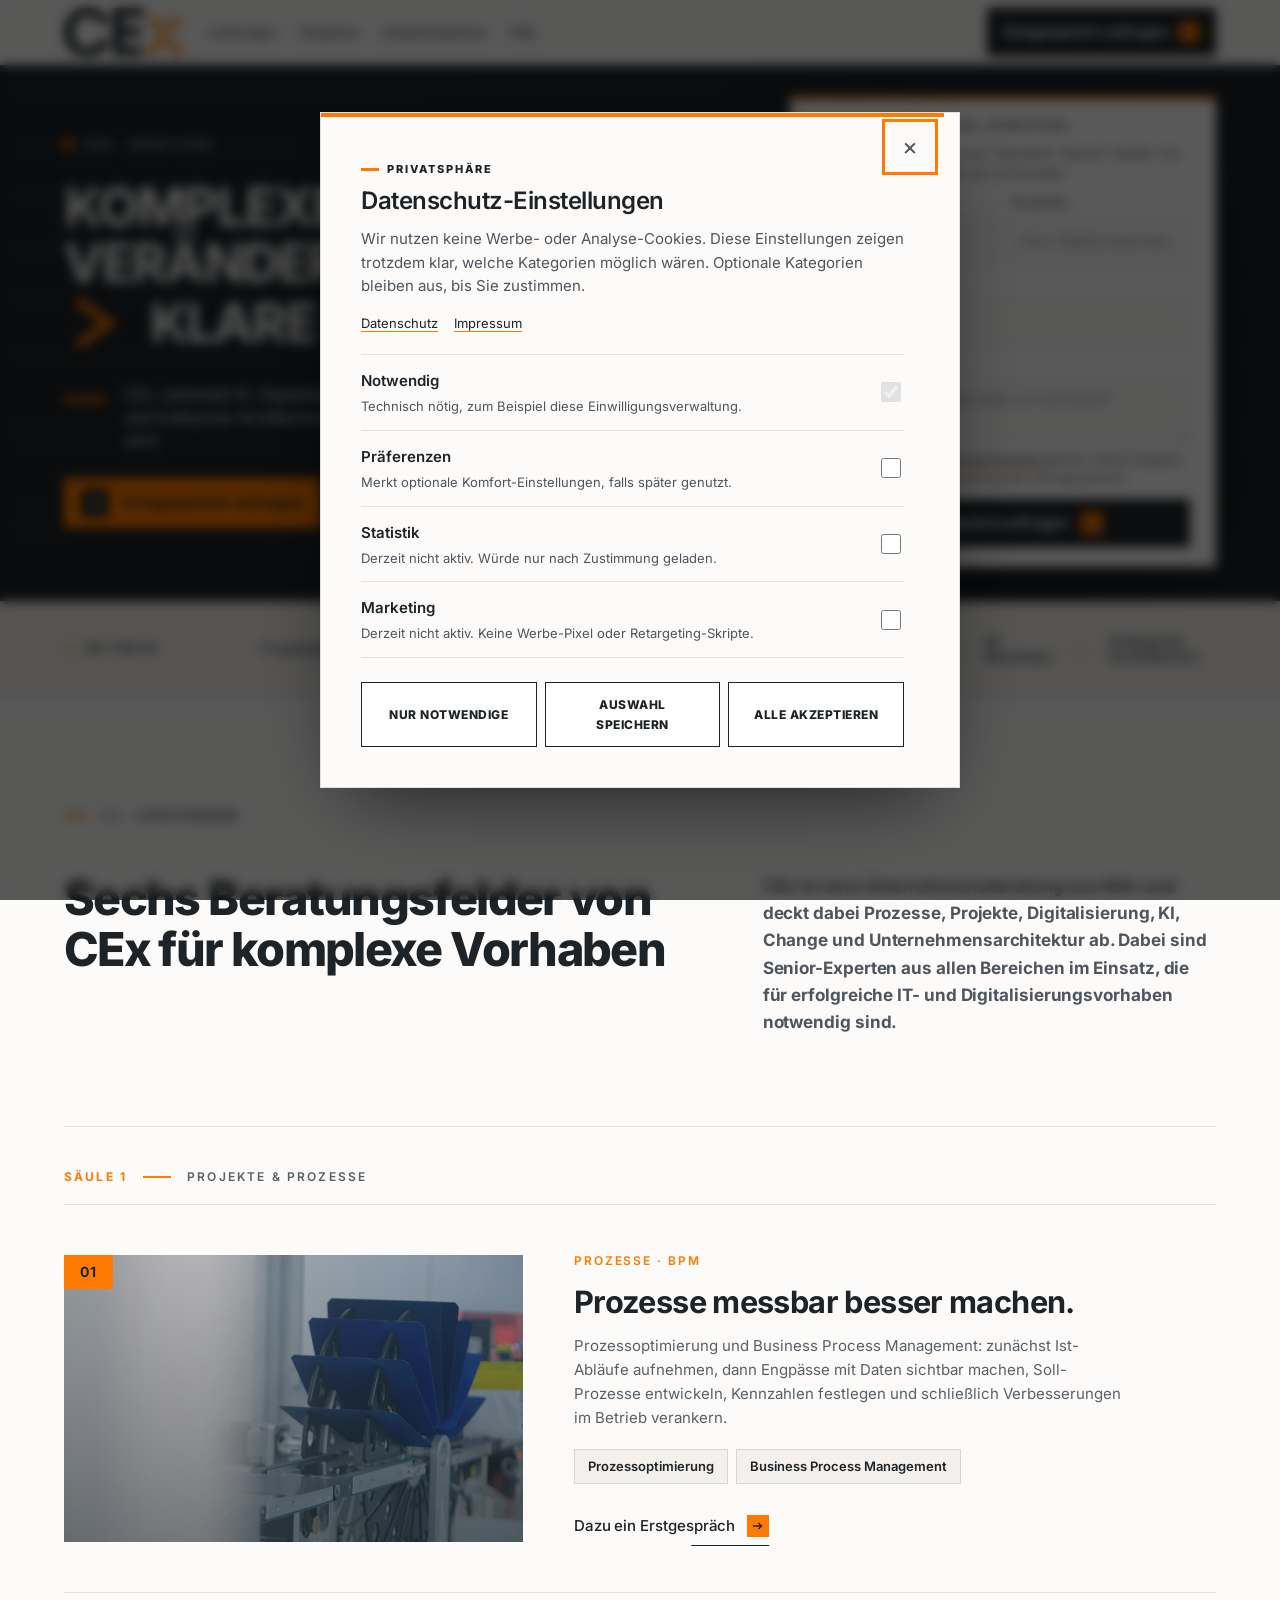
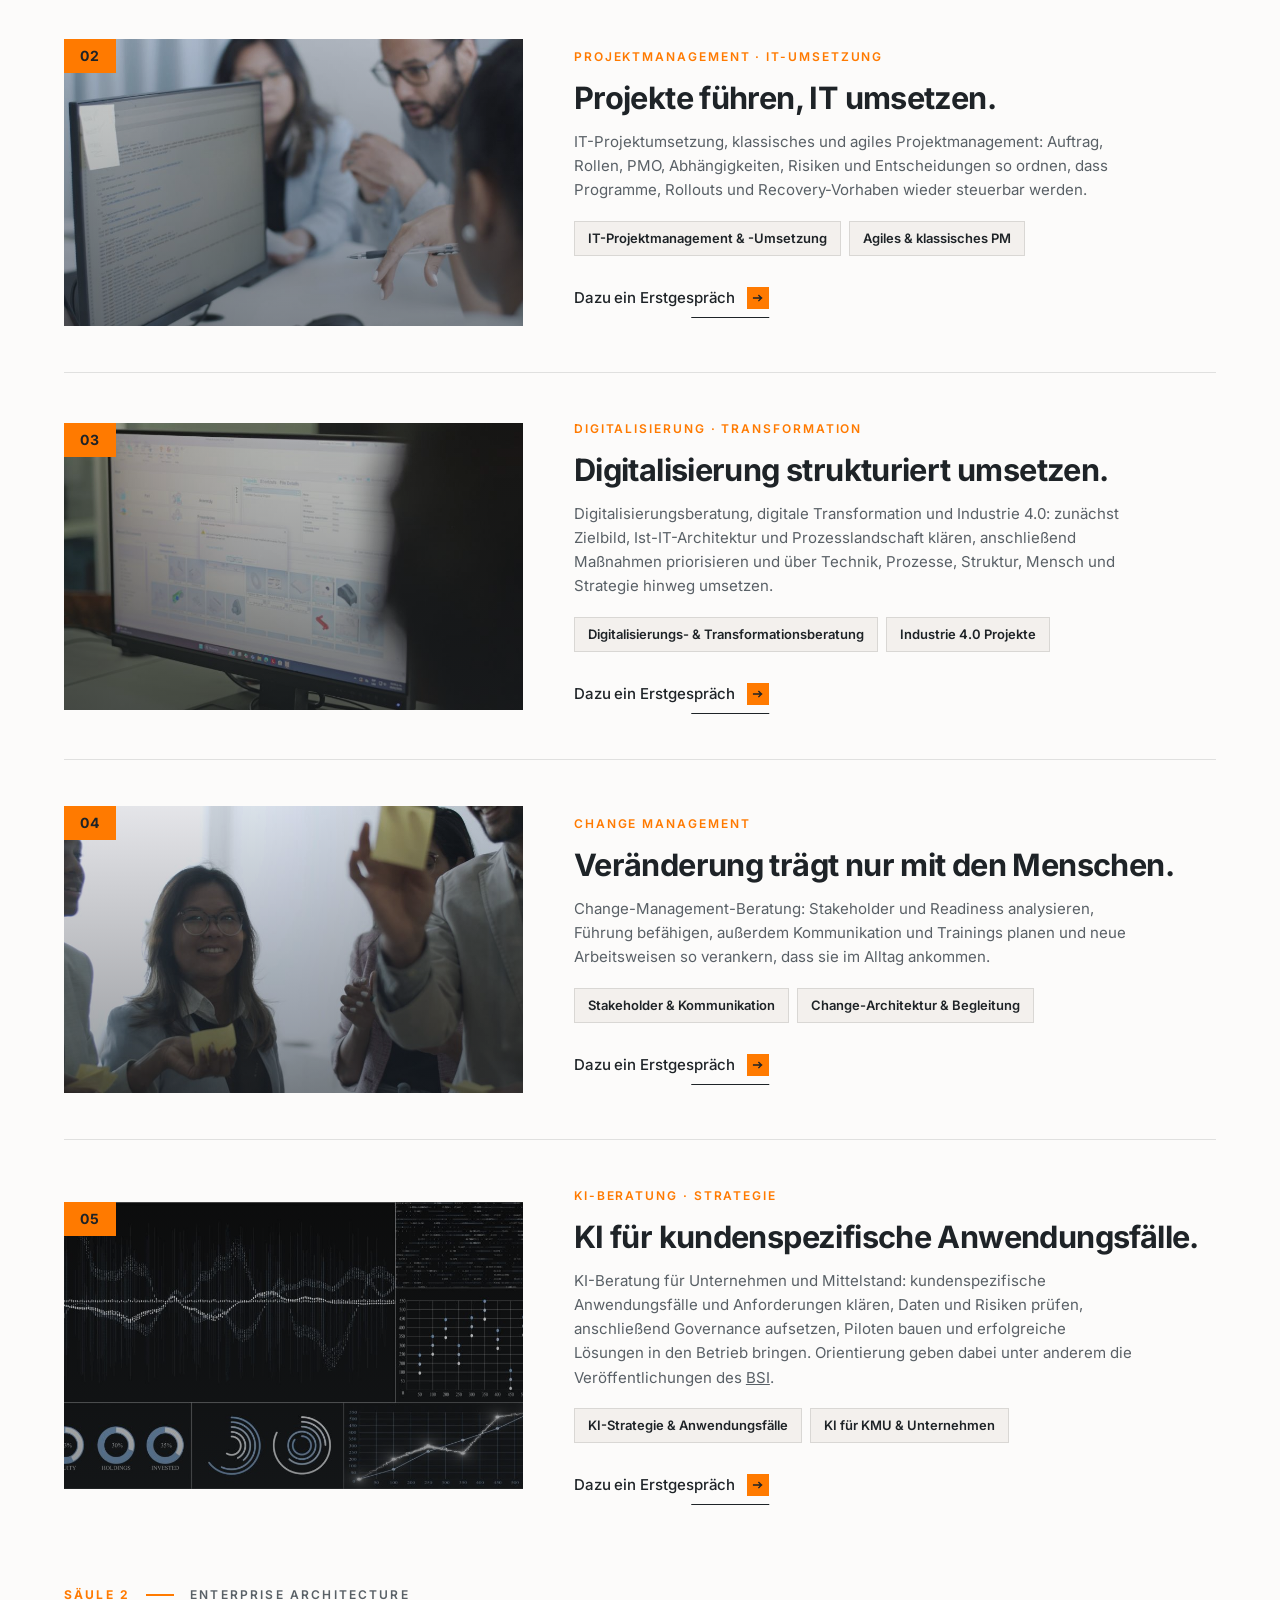
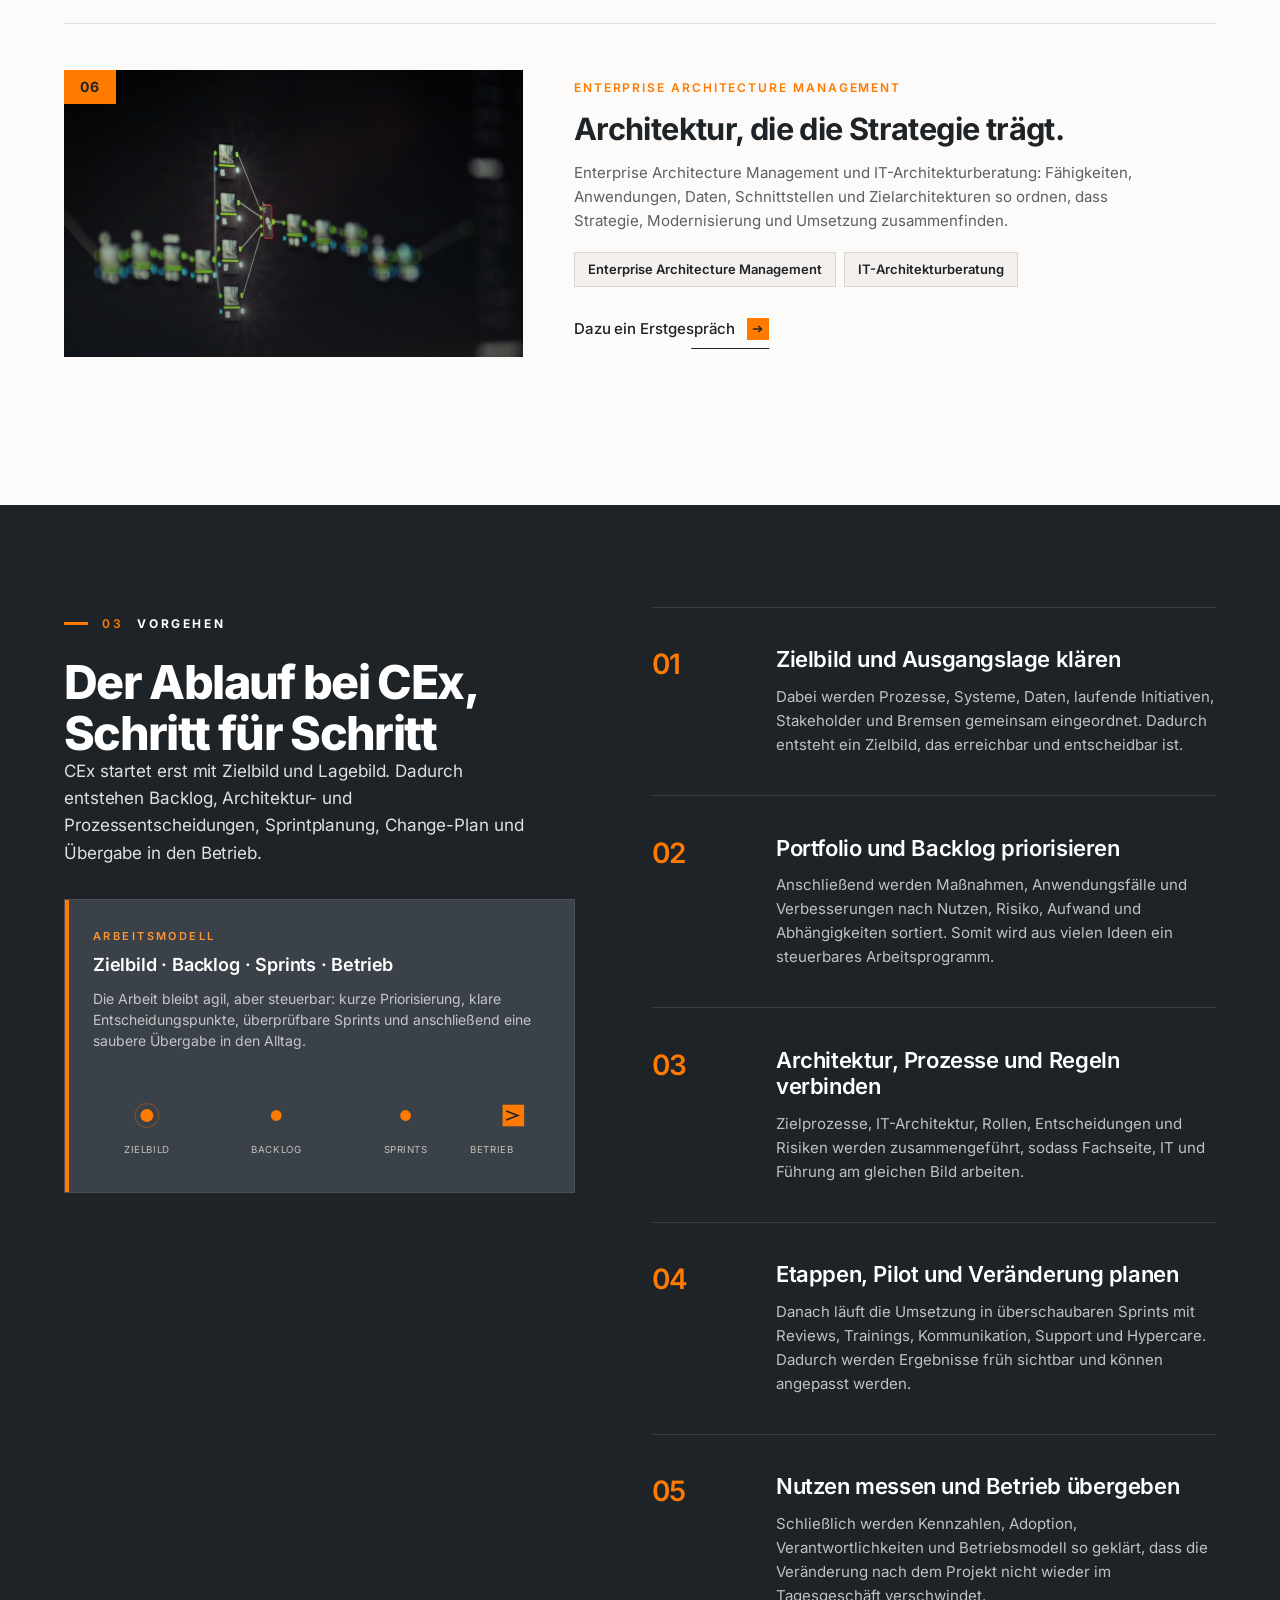
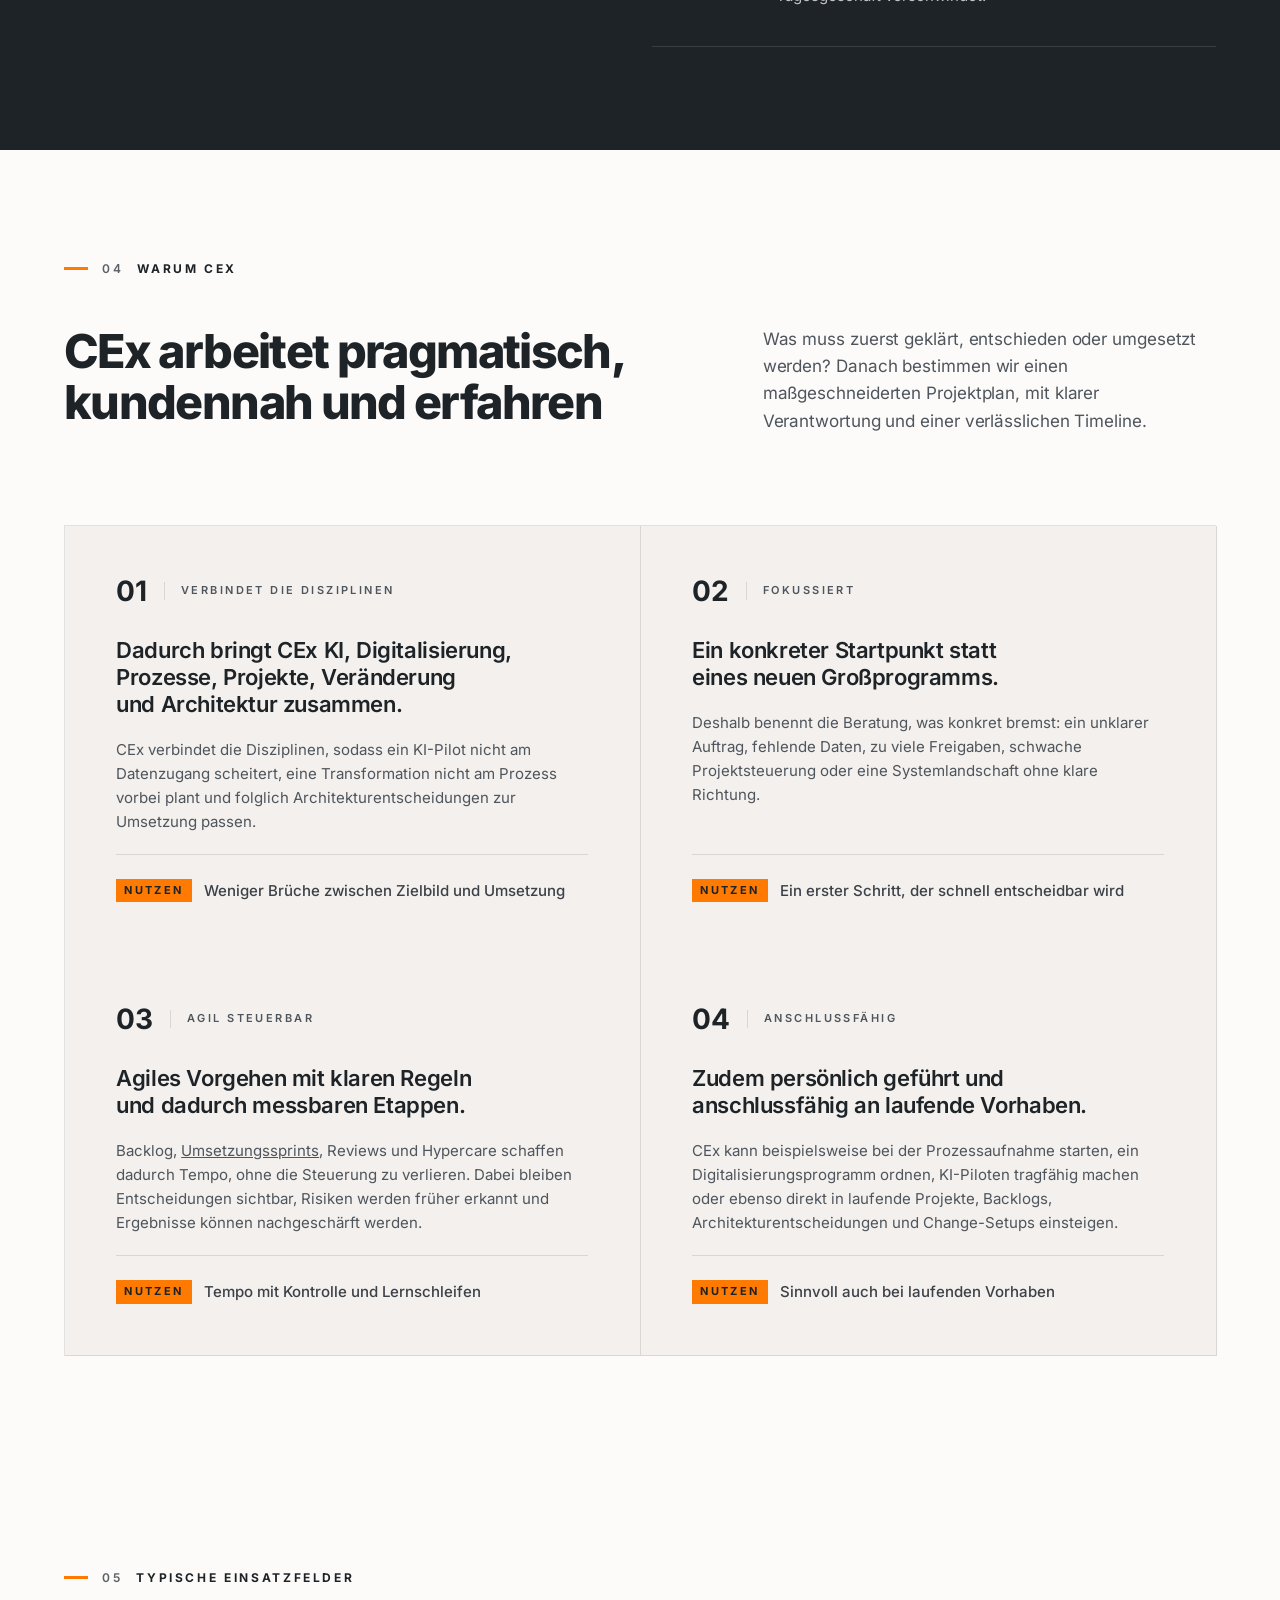
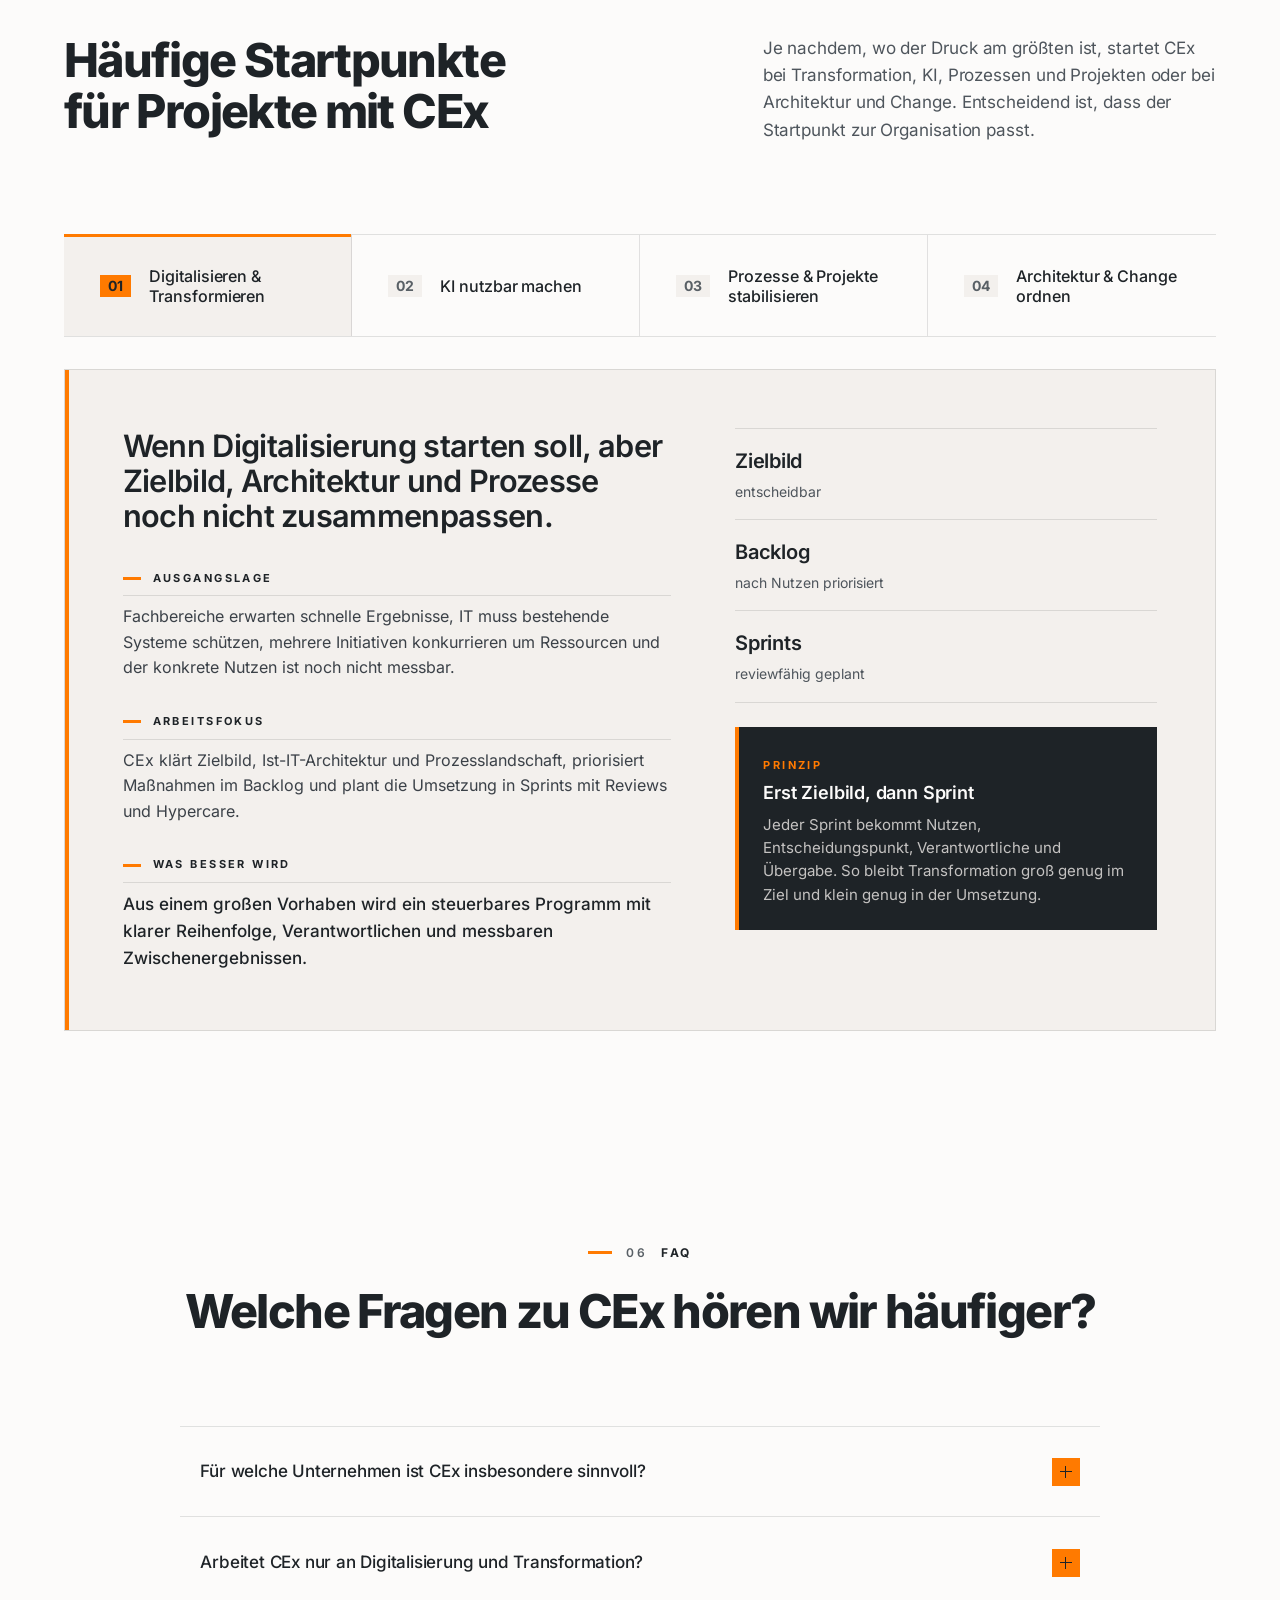
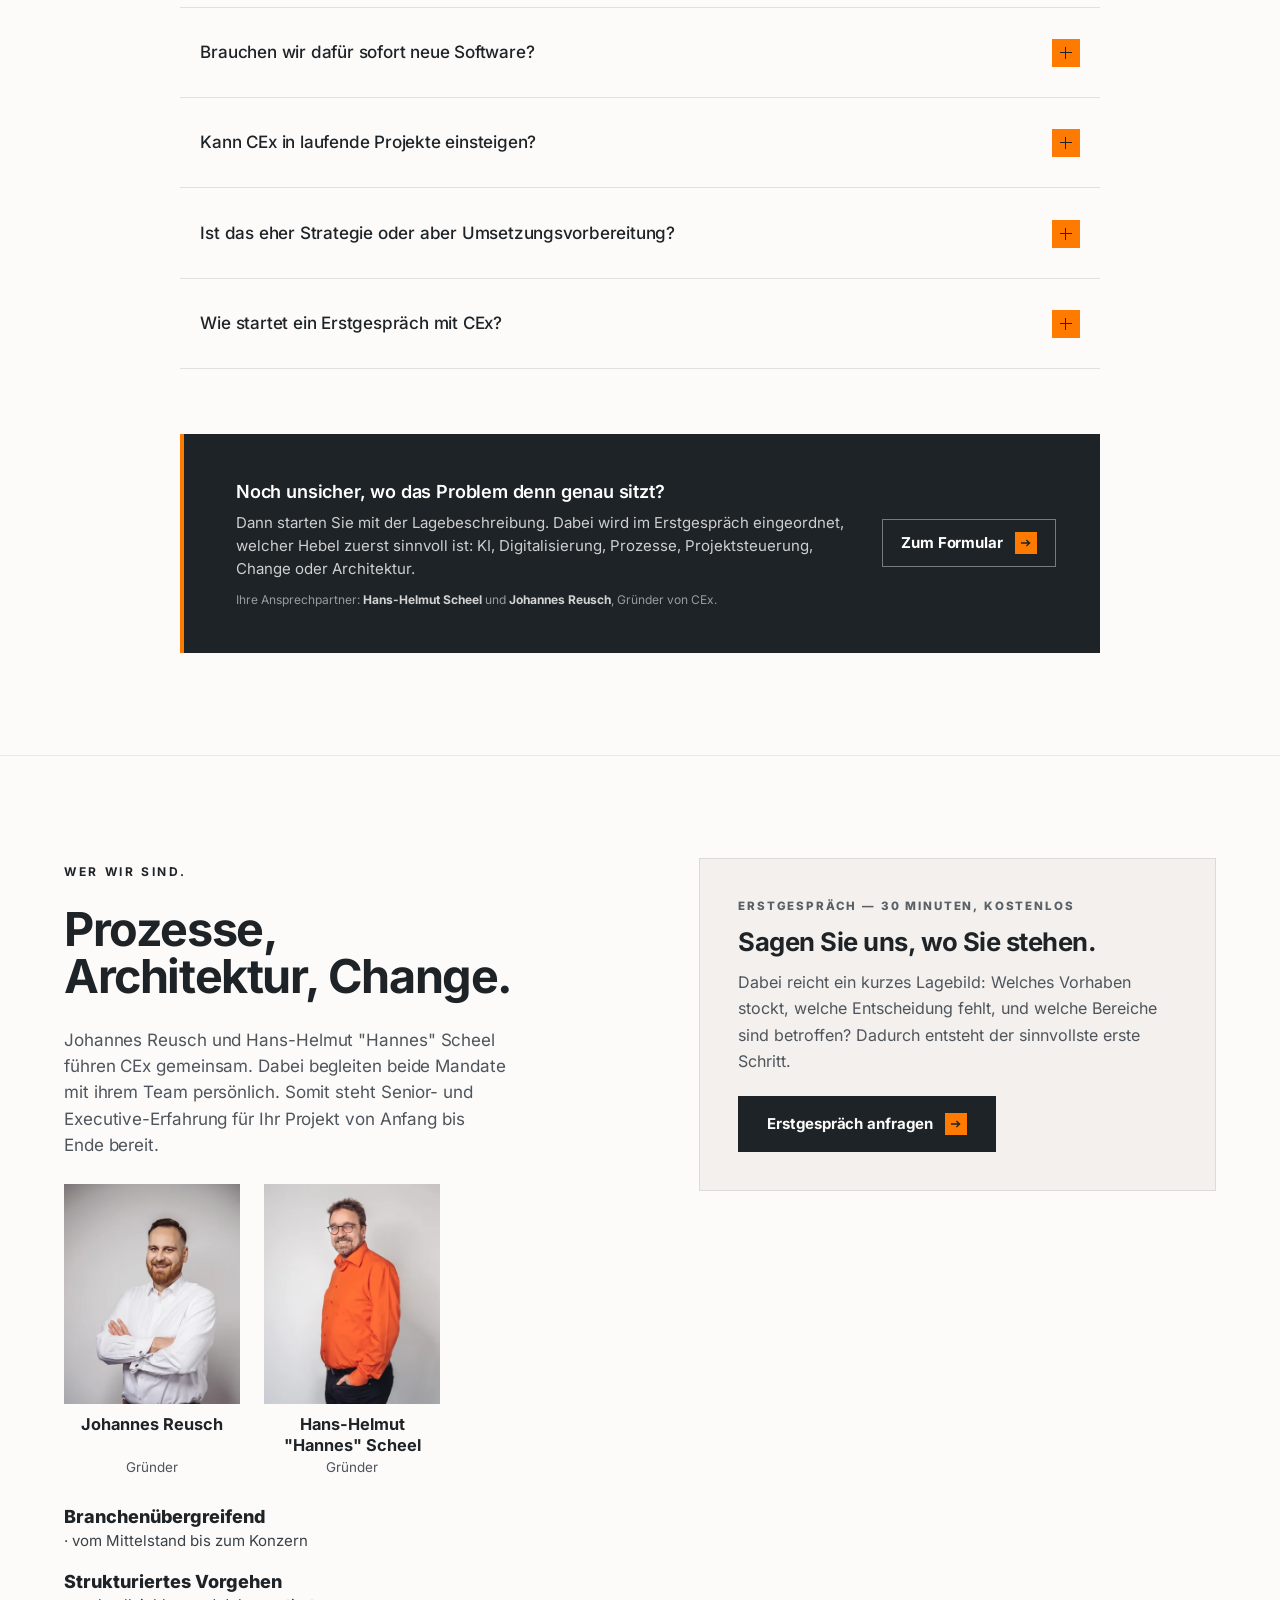
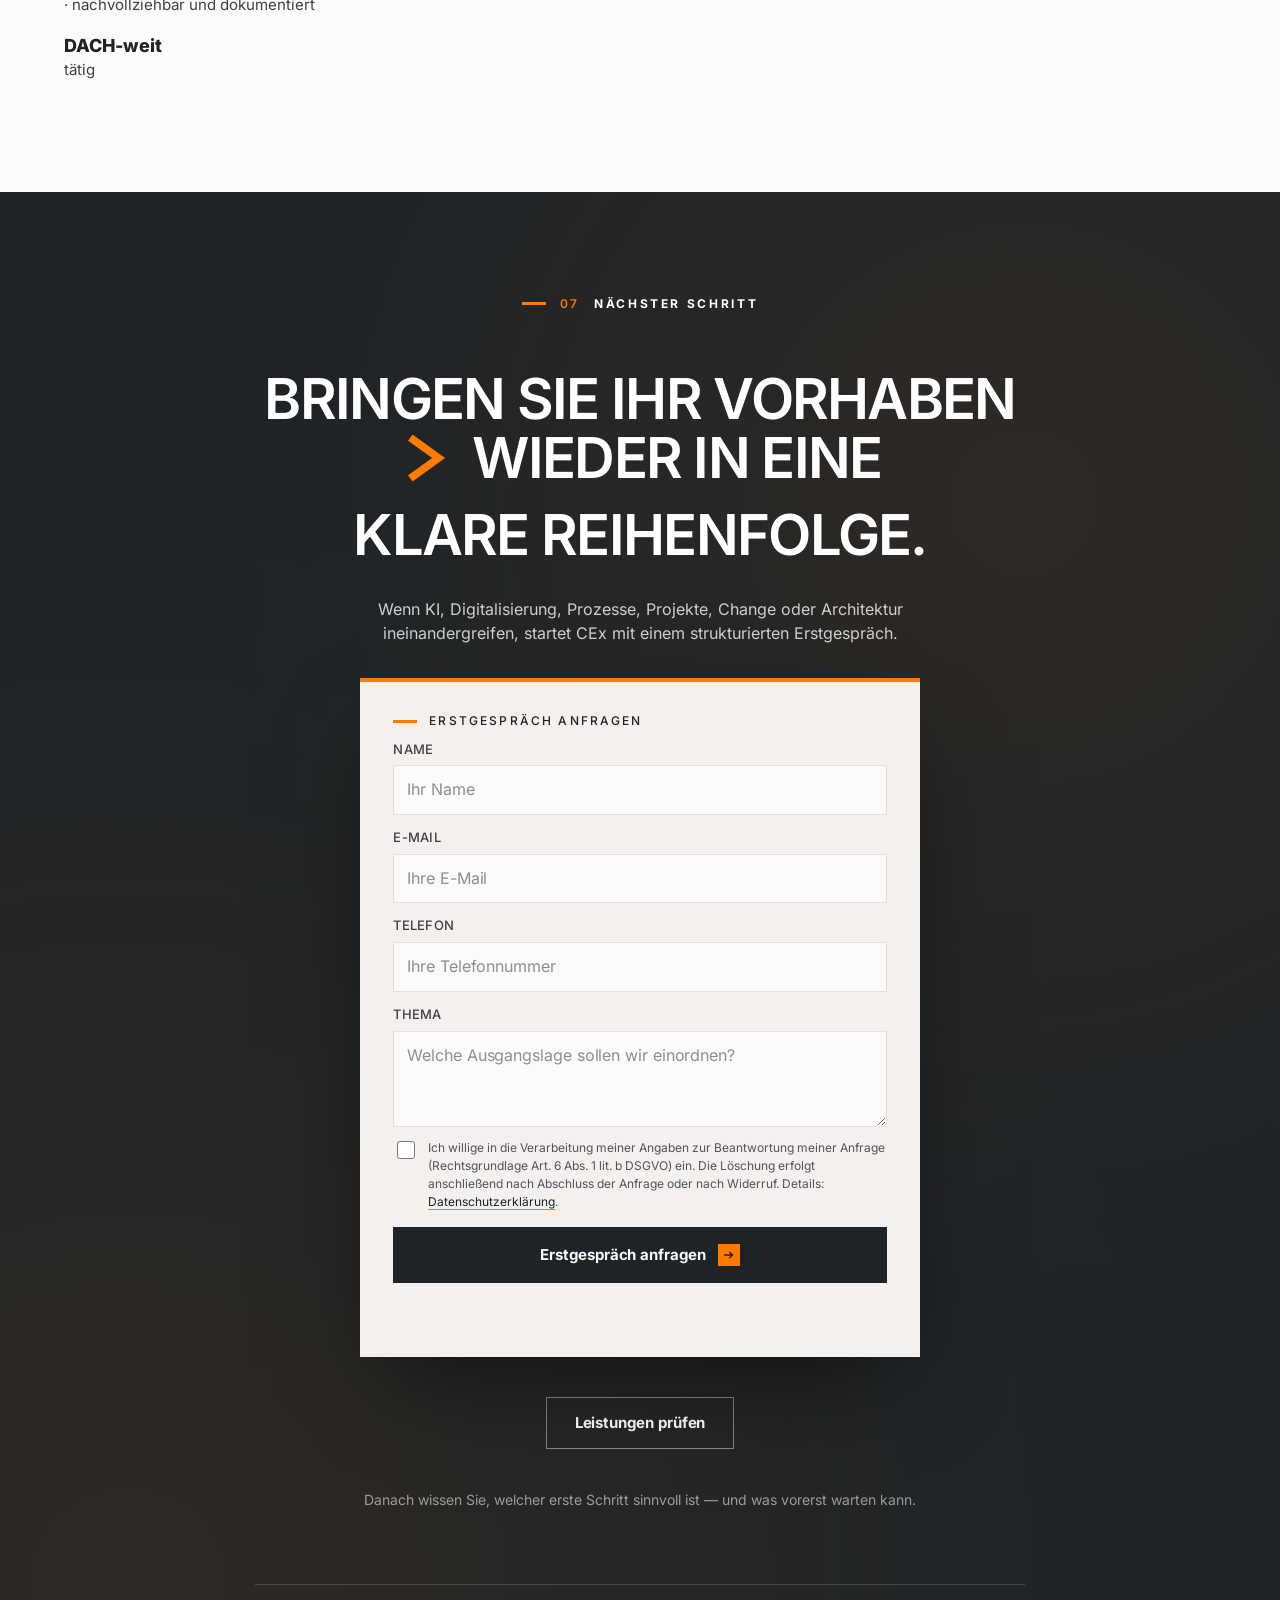
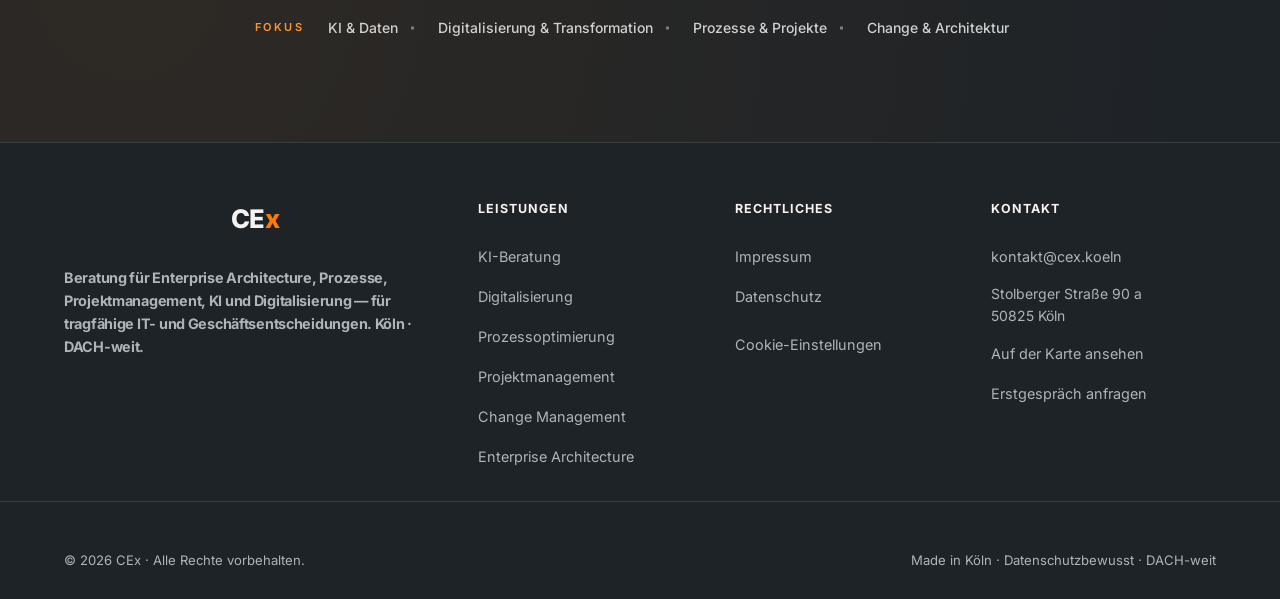
==== commit 16120b69: "Remove every published phone number from cex.koeln The client's mobile number is off the site: the "" ====
--- a/index.html
+++ b/index.html
@@ -3,7 +3,7 @@
 <head>
   <meta charset="UTF-8" />
   <meta name="viewport" content="width=device-width, initial-scale=1.0" />
-  <title>CEx | Unternehmensberatung für erfolgreiche Projektumsetzung | Prozesse, Change, KI, EAM</title>
+  <title>CEx | Unternehmensberatung Köln für Prozesse, Projekte, KI</title>
   <meta name="description" content="CEx berät aus Köln zu Prozessoptimierung, Projektmanagement, Digitalisierung, Change Management, KI und Enterprise Architecture — Senior-Beratung für komplexe IT- und Digitalisierungsvorhaben." />
   <meta name="robots" content="index, follow" />
   <meta name="theme-color" content="#1E2327" />
@@ -15,8 +15,8 @@
   <meta property="og:title" content="Komplexe Veränderungen, klare Umsetzung" />
   <meta property="og:description" content="Unternehmensberatung aus Köln für Prozesse, Projekte, Digitalisierung, Change, KI und Enterprise Architecture." />
   <meta property="og:url" content="https://cex.koeln/" />
-  <meta property="og:image" content="https://cex.koeln/media/cex-og-1200x630.jpg?v=20260811c" />
-  <meta property="og:image:secure_url" content="https://cex.koeln/media/cex-og-1200x630.jpg?v=20260811c" />
+  <meta property="og:image" content="https://cex.koeln/media/cex-og-1200x630.jpg?v=20260812a" />
+  <meta property="og:image:secure_url" content="https://cex.koeln/media/cex-og-1200x630.jpg?v=20260812a" />
   <meta property="og:image:type" content="image/jpeg" />
   <meta property="og:image:width" content="1200" />
   <meta property="og:image:height" content="630" />
@@ -24,7 +24,7 @@
   <meta name="twitter:card" content="summary_large_image" />
   <meta name="twitter:title" content="Komplexe Veränderungen, klare Umsetzung" />
   <meta name="twitter:description" content="Unternehmensberatung aus Köln für Prozesse, Projekte, Digitalisierung, Change, KI und Enterprise Architecture." />
-  <meta name="twitter:image" content="https://cex.koeln/media/cex-og-1200x630.jpg?v=20260811c" />
+  <meta name="twitter:image" content="https://cex.koeln/media/cex-og-1200x630.jpg?v=20260812a" />
   <meta name="twitter:image:alt" content="Kölner Dom und Hohenzollernbrücke, darüber der Satz Komplexe Veränderungen, klare Umsetzung" />
   <meta name="referrer" content="strict-origin-when-cross-origin" />
 
@@ -35,15 +35,15 @@
   <link rel="manifest" href="site.webmanifest" />
 
   <link rel="preload" href="fonts/inter-latin-400-normal.woff2" as="font" type="font/woff2" crossorigin />
-  <link rel="stylesheet" href="styles.css?v=20260811c" />
-  <link rel="stylesheet" href="cx-design-system.css?v=20260811c" />
-  <link rel="stylesheet" href="polish.css?v=20260811c" />
-  <link rel="stylesheet" href="cx-hero.css?v=20260811c" />
-  <link rel="stylesheet" href="cx-components.css?v=20260811c" />
-  <link rel="stylesheet" href="founders.css?v=20260811c" />
-  <link rel="stylesheet" href="placeholder.css?v=20260811c" />
-  <script defer src="script.js?v=20260811c"></script>
-  <script defer src="cex-koeln.js?v=20260811c"></script>
+  <link rel="stylesheet" href="styles.css?v=20260812a" />
+  <link rel="stylesheet" href="cx-design-system.css?v=20260812a" />
+  <link rel="stylesheet" href="polish.css?v=20260812a" />
+  <link rel="stylesheet" href="cx-hero.css?v=20260812a" />
+  <link rel="stylesheet" href="cx-components.css?v=20260812a" />
+  <link rel="stylesheet" href="founders.css?v=20260812a" />
+  <link rel="stylesheet" href="placeholder.css?v=20260812a" />
+  <script defer src="script.js?v=20260812a"></script>
+  <script defer src="cex-koeln.js?v=20260812a"></script>
 
   <script type="application/ld+json">
 {
@@ -63,7 +63,6 @@
     "addressRegion": "Nordrhein-Westfalen",
     "addressCountry": "DE"
   },
-  "telephone": "+49 176 24161674",
   "vatID": "DE459231559",
   "email": "kontakt@cex.koeln",
   "areaServed": "DACH",
@@ -79,7 +78,7 @@
   "@type": "WebPage",
   "@id": "https://cex.koeln/#webpage",
   "url": "https://cex.koeln/",
-  "name": "CEx | Unternehmensberatung für erfolgreiche Projektumsetzung | Prozesse, Change, KI, EAM",
+  "name": "CEx | Unternehmensberatung Köln für Prozesse, Projekte, KI",
   "inLanguage": "de-DE",
   "isPartOf": {
     "@type": "WebSite",
@@ -992,10 +991,6 @@
         <span>Sagen Sie uns, wo Sie stehen.</span>
       </p>
       <div class="cta-dock__actions">
-        <a class="cta-dock__btn cta-dock__btn--ghost" href="tel:+4917624161674">
-          <svg viewBox="0 0 16 16" fill="none" aria-hidden="true"><path d="M3 3h3l1.2 3-1.6 1.2a9 9 0 0 0 3.2 3.2L10 8.8 13 10v3a10 10 0 0 1-10-10Z" stroke="currentColor" stroke-width="1.4" stroke-linejoin="miter"/></svg>
-          <span>Anrufen</span>
-        </a>
         <a class="cta-dock__btn cta-dock__btn--primary" href="#kontakt">
           <span>Erstgespräch anfragen</span>
           <svg viewBox="0 0 16 16" fill="none" aria-hidden="true"><path d="M3 8h9M9 5l3 3-3 3" stroke="currentColor" stroke-width="1.8" stroke-linecap="square" stroke-linejoin="miter"/></svg>
@@ -1004,7 +999,7 @@
     </div>
   </div>
 
-<footer class="footer"><div class="container footer__grid"><div class="footer__col footer__brand"><div class="footer__logo">CE<span>x</span></div><p>Beratung für Enterprise Architecture, Prozesse, Projektmanagement, KI und Digitalisierung — für tragfähige IT- und Geschäftsentscheidungen. Köln · DACH-weit.</p></div><div class="footer__col"><strong>Leistungen</strong><a href="#leistungen">KI-Beratung</a><a href="#leistungen">Digitalisierung</a><a href="#leistungen">Prozessoptimierung</a><a href="#leistungen">Projektmanagement</a><a href="#leistungen">Change Management</a><a href="#leistungen">Enterprise Architecture</a></div><div class="footer__col"><strong>Rechtliches</strong><a href="impressum.html">Impressum</a><a href="datenschutz.html">Datenschutz</a><button type="button" class="footer__cookie" onclick="window.CExCookies&&window.CExCookies.open()">Cookie-Einstellungen</button></div><div class="footer__col"><strong>Kontakt</strong><a href="tel:+4917624161674">+49 176 24161674</a><a href="mailto:kontakt@cex.koeln">kontakt@cex.koeln</a><span class="footer__adresse">Stolberger Straße 90 a<br />50825 Köln</span><a href="https://www.google.com/maps/search/?api=1&query=Stolberger+Stra%C3%9Fe+90+a%2C+50825+K%C3%B6ln" target="_blank" rel="noopener noreferrer">Auf der Karte ansehen</a><a href="#kontakt">Erstgespräch anfragen</a></div></div><div class="container footer__bottom"><div>© 2026 CEx · Alle Rechte vorbehalten.</div><div>Made in Köln · Datenschutzbewusst · DACH-weit</div></div></footer>
+<footer class="footer"><div class="container footer__grid"><div class="footer__col footer__brand"><div class="footer__logo">CE<span>x</span></div><p>Beratung für Enterprise Architecture, Prozesse, Projektmanagement, KI und Digitalisierung — für tragfähige IT- und Geschäftsentscheidungen. Köln · DACH-weit.</p></div><div class="footer__col"><strong>Leistungen</strong><a href="#leistungen">KI-Beratung</a><a href="#leistungen">Digitalisierung</a><a href="#leistungen">Prozessoptimierung</a><a href="#leistungen">Projektmanagement</a><a href="#leistungen">Change Management</a><a href="#leistungen">Enterprise Architecture</a></div><div class="footer__col"><strong>Rechtliches</strong><a href="impressum.html">Impressum</a><a href="datenschutz.html">Datenschutz</a><button type="button" class="footer__cookie" onclick="window.CExCookies&&window.CExCookies.open()">Cookie-Einstellungen</button></div><div class="footer__col"><strong>Kontakt</strong><a href="mailto:kontakt@cex.koeln">kontakt@cex.koeln</a><span class="footer__adresse">Stolberger Straße 90 a<br />50825 Köln</span><a href="https://www.google.com/maps/search/?api=1&query=Stolberger+Stra%C3%9Fe+90+a%2C+50825+K%C3%B6ln" target="_blank" rel="noopener noreferrer">Auf der Karte ansehen</a><a href="#kontakt">Erstgespräch anfragen</a></div></div><div class="container footer__bottom"><div>© 2026 CEx · Alle Rechte vorbehalten.</div><div>Made in Köln · Datenschutzbewusst · DACH-weit</div></div></footer>
 
 </body>
 </html>
--- a/placeholder.css
+++ b/placeholder.css
@@ -501,8 +501,10 @@
   }
 }
 
-/* Phone-width: the sentence goes, the two buttons split the row. Two 44px
-   targets side by side beat one wide button with a caption above it. */
+/* Phone-width: the sentence goes and the one button takes the whole row. It
+   used to share the row with a phone button; since the number came off the site
+   on 2026-08-12 a single full-width target is the honest layout — a button
+   sized to its own text would leave half the bar empty. */
 @media (max-width: 720px) {
   .cta-dock__copy {
     display: none;
@@ -521,7 +523,7 @@
   .cta-dock__actions {
     flex: 1 1 auto;
     display: grid;
-    grid-template-columns: auto 1fr;
+    grid-template-columns: minmax(0, 1fr);
     gap: 10px;
   }
 
@@ -600,3 +602,482 @@
     justify-content: center;
   }
 }
+
+/* --------------------------------------------------------------------------
+   6 · The "Im Fokus" band, on a narrow screen
+
+   The band is built for one wide row: label on the left, a divider rule, then
+   the six focus areas separated by small orange squares. On a narrow screen
+   three separate things go wrong with it, and the third one is the loud one.
+
+   ONE. The label keeps align-self:stretch — correct in a row, where it makes
+   the divider run the full height of the band. In a column, stretch means full
+   WIDTH: the label spans the band, its text sits at the far left while
+   everything else is centred, and its border-right lands as a hairline against
+   the right edge of the screen, dividing nothing.
+
+   TWO. The separator square is drawn after every item except the last. On one
+   line that is punctuation. Once the six items wrap to three lines, each line
+   ends with a square pointing at the empty space beside it.
+
+   THREE, and the reason the band looked chaotic rather than merely untidy:
+   script.js turns the band into a marquee from 700px up, and the shared
+   stylesheet stacks the band into a column up to 768px. Between those two
+   numbers both are true at once. A marquee works by printing the list twice
+   and sliding the pair, so the two copies — which belong side by side on one
+   endless line — get stacked, and the visitor reads the same six words twice,
+   one line under the other, each clipped by the marquee's fade mask.
+
+   So below 768px the marquee is switched off outright and the band becomes
+   what it should have been at this width: a centred label over a centred,
+   wrapped list.
+   -------------------------------------------------------------------------- */
+@media (max-width: 768px) {
+  /* --- off with the marquee ------------------------------------------------ */
+  .cex-placeholder .trustband__inner.has-marquee {
+    flex-wrap: wrap;
+    overflow: visible;
+  }
+
+  .cex-placeholder .trustband__inner.has-marquee .trustband__items {
+    flex-wrap: wrap;
+    animation: none;
+    -webkit-mask-image: none;
+            mask-image: none;
+  }
+
+  /* The second copy exists only to make the loop seamless. With no loop it is
+     duplicate text, and it is already aria-hidden, so a screen reader has been
+     skipping it all along. */
+  .cex-placeholder .trustband__items[aria-hidden="true"] {
+    display: none;
+  }
+
+  .cex-placeholder .trustband__inner.has-marquee .trustband__label {
+    margin-right: 0;
+  }
+
+  /* The fade that hid the items sliding in under the label. */
+  .cex-placeholder .trustband__inner.has-marquee .trustband__label::after {
+    content: none;
+  }
+
+  /* --- the label sits over the list, centred ------------------------------- */
+  .cex-placeholder .trustband__label {
+    align-self: center;
+    border-right: 0;
+    padding-right: 0;
+    padding-left: 20px;
+  }
+
+  /* --- space separates the items instead of squares ------------------------ */
+  /* The marquee rules carry one more class than a plain .trustband__items
+     selector does, so they keep winning until they are named. Naming them is
+     what the second line of each of these three rules is for; without it the
+     marquee's own gap:0 survives and the six words run into one another. */
+  .cex-placeholder .trustband__items,
+  .cex-placeholder .trustband__inner.has-marquee .trustband__items {
+    column-gap: 20px;
+    row-gap: 10px;
+    line-height: 1.15;
+  }
+
+  .cex-placeholder .trustband__items span,
+  .cex-placeholder .trustband__inner.has-marquee .trustband__items span {
+    padding: 0;
+  }
+
+  .cex-placeholder .trustband__items span::after,
+  .cex-placeholder .trustband__inner.has-marquee .trustband__items span::after {
+    content: none;
+  }
+
+  .cex-placeholder .trustband__inner {
+    gap: 14px;
+  }
+
+  /* --- and the six items sit on a grid, not on a wrapping row -------------- */
+  /* A centred wrapping row breaks wherever the words happen to run out, so the
+     three lines came out 286px, 257px and 233px wide and every line started
+     and ended somewhere different. Two equal columns give the block one centre
+     line down the middle and one on each side: whatever the words are, the
+     shape is the same. The width cap keeps the pairs reading as pairs instead
+     of being pushed out to opposite edges of the screen. */
+  .cex-placeholder .trustband__items,
+  .cex-placeholder .trustband__inner.has-marquee .trustband__items {
+    display: grid;
+    grid-template-columns: repeat(2, minmax(0, 1fr));
+    column-gap: 14px;
+    row-gap: 12px;
+    width: 100%;
+    max-width: 340px;
+    margin-inline: auto;
+  }
+
+  .cex-placeholder .trustband__items span,
+  .cex-placeholder .trustband__inner.has-marquee .trustband__items span {
+    display: block;
+    text-align: center;
+    text-wrap: balance;
+  }
+}
+
+/* --------------------------------------------------------------------------
+   7 · The phone pass
+   --------------------------------------------------------------------------
+   Everything below applies only at phone widths. It is the second look at this
+   page on a real device, and it fixes four things that a desktop browser at a
+   narrow window never shows you.
+   -------------------------------------------------------------------------- */
+
+/* --- 7a · why the bottom bar hangs in mid-air on an iPhone ------------------
+   styles.css puts `overflow-x: hidden` on both html and body from 820px down,
+   to swallow the hero film, which is drawn ten pixels wider than the screen on
+   purpose.
+
+   On iOS that one line moves the whole page. `overflow: hidden` on the root
+   makes the document its own scroll container, and Safari then measures
+   `position: fixed` against that container instead of against the window. The
+   moment the two disagree is the moment the visitor flicks upwards: Safari is
+   sliding its own toolbar back in, the window is changing height under the
+   page, and the bar stays where the bottom of the window used to be — which is
+   somewhere in the middle of the screen.
+
+   `overflow-x: clip` clips exactly the same overflow and creates no scroll
+   container, so fixed goes back to meaning fixed. Safari has had it since 16;
+   the @supports wrapper leaves anything older with the old rule rather than
+   letting the film spill sideways, because a page that scrolls sideways is a
+   worse bug than a bar that lags.
+   -------------------------------------------------------------------------- */
+@supports (overflow: clip) {
+  @media (max-width: 820px) {
+    html,
+    body.cex-placeholder {
+      overflow-x: clip;
+      overflow-y: visible;
+    }
+  }
+}
+
+@media (max-width: 720px) {
+  /* Second half of the same fix. A fixed element that has its own compositor
+     layer is carried along by the scroll; one that has not is re-placed only
+     when the scroll settles, and visibly catches up on the way there. The 3D
+     translate and will-change are what ask for the layer. */
+  .cta-dock {
+    transform: translate3d(0, 101%, 0);
+    will-change: transform;
+    -webkit-backface-visibility: hidden;
+            backface-visibility: hidden;
+  }
+
+  .cta-dock.is-visible {
+    transform: translate3d(0, 0, 0);
+  }
+
+  /* --- 7b · the button in that bar -----------------------------------------
+     The bar has 16px of air on the left and 16px on the right. The pulse then
+     grew the orange button by 3% and threw a 26px ring of the same orange out
+     past its edge, so the colour ran to the edge of the screen on one side
+     while the other side kept its margin. That asymmetry is what reads as "the
+     button is not centred" — the button is in the right place; the ring around
+     it is not.
+
+     A bar pinned to the bottom of the screen is already the loudest thing on
+     the page, so the ring goes rather than being made smaller. What is left is
+     one 48px button with the same gap to each edge. */
+  .cta-dock.is-visible .cta-dock__btn--primary {
+    animation: none;
+  }
+
+  .cta-dock__actions {
+    grid-template-columns: minmax(0, 1fr);
+    align-items: stretch;
+  }
+
+  .cta-dock__btn {
+    min-height: 48px;
+  }
+
+  .cta-dock__btn--primary {
+    min-width: 0;
+  }
+}
+
+@media (max-width: 768px) {
+  /* --- 7c · the arrow inside the two big headlines -------------------------
+     The CEx arrow is set as the first item of a flex row that also holds the
+     last words of the headline — "> klare Umsetzung" is one line by design.
+     On a phone those words wrap to two lines, the row grows taller, and the
+     arrow is centred against the pair of them: it ends up alone in the left
+     margin, level with the gap between two lines of type, pointing at nothing.
+     In the closing headline it lands mid-sentence, where it reads as a stray
+     character someone left in the copy.
+
+     It is decorative and already aria-hidden, so on a phone it steps out and
+     the headline is left as one clean centred block. It is unchanged from
+     769px up, where the line it belongs to fits. */
+  .cex-placeholder .hero__title-glyph,
+  .cex-placeholder .final-cta__headline-glyph {
+    display: none;
+  }
+
+  .cex-placeholder .hero__title-line--accent,
+  .cex-placeholder .final-cta__headline-accent {
+    display: block;
+    width: auto;
+  }
+
+  /* --- 7d · the four start-point rows ---------------------------------------
+     The shared stylesheet centres each row as a whole, so the numbered badge
+     travels with the length of its own label and the four badges land at four
+     different distances from the left edge. A fixed column for the badge puts
+     them back under one another, and the labels start on one line too. */
+  .cex-placeholder .outcomes__tab {
+    display: grid;
+    grid-template-columns: 34px minmax(0, 1fr);
+    align-items: center;
+    gap: 14px;
+    justify-content: start;
+    text-align: left;
+    padding-inline: 22px;
+  }
+
+  .cex-placeholder .outcomes__tab-num {
+    justify-self: center;
+  }
+
+  .cex-placeholder .outcomes__tab-label {
+    text-align: left;
+  }
+
+  /* --- 7e · the two founders ------------------------------------------------
+     One name runs to a line and the other to two, so the word "Gründer" sat at
+     two different heights and the pair looked out of true. Holding two lines
+     of space for the name puts both roles on the same line. */
+  .cex-placeholder .cx-trust__founders figcaption b {
+    min-height: 2.5em;
+  }
+
+  /* The tick box is the one control on the page under the 24px minimum. */
+  .cex-placeholder .form__checkbox {
+    width: 24px;
+    height: 24px;
+  }
+}
+
+/* --- 7f · room under the footer for the bar that sits on top of it ----------
+   The dock steps aside over the contact section, because it would cover the
+   form it points at. Below that section it comes back — and the footer is
+   below that section, so the last line of the page, the copyright, spent its
+   life behind the bar. The bar is 69px tall on a phone; the footer now ends
+   with that much clear space under it, so nothing is ever hidden.
+   -------------------------------------------------------------------------- */
+@media (max-width: 720px) {
+  .cex-placeholder .footer {
+    padding-bottom: 100px;
+  }
+
+  /* --- 7g · the top bar once it has shrunk ---------------------------------
+     Scrolled, the bar halves to 29px and the logo inside it is 20px, which
+     leaves four pixels of air above and below the only thing left in the bar
+     and gives the one link in it a 20px target — under the 24px minimum.
+     40px keeps the bar reading as the small version of itself and gives both
+     the logo and the finger somewhere to go. */
+  .cex-placeholder .nav.is-scrolled {
+    min-height: 40px;
+  }
+
+  .cex-placeholder .nav.is-scrolled .nav__brand {
+    min-height: 32px;
+  }
+}
+
+/* ==========================================================================
+   8 · The consent dialog on a phone
+   --------------------------------------------------------------------------
+   script.js ships one consent dialog for every CEx property, and build.py
+   overwrites that file from ../github-cx on every build — so the dialog is
+   reshaped here, in the one stylesheet the build leaves alone.
+
+   As it stood, the dialog was a centred modal with a black scrim over the
+   whole screen. On a 390x844 phone the panel measured 844px tall: it was the
+   screen. The first thing anybody arriving at cex.koeln saw was a consent
+   form, and the hero, the headline and the brand behind it were invisible
+   until they had answered it.
+
+   Below it becomes a short sheet at the bottom of the screen, about 230px
+   tall, with no scrim. The hero and the H1 are fully visible while the
+   question is being asked, and the page can be scrolled and read before it is
+   answered. That is allowed here because the site sets no cookies at all — the
+   sheet is a courtesy, not a gate.
+
+   The four categories move to a second layer behind an "Einstellungen" link
+   (added by cex-koeln.js), which is the pattern the German supervisory
+   authorities ask for anyway: accept and reject with the same weight on the
+   first layer, the detail one tap further in.
+   ========================================================================== */
+
+/* On a wide screen every category is on show, so the link into them is noise. */
+.cex-placeholder .privacy-consent__more {
+  display: none;
+}
+
+@media (max-width: 768px) {
+  /* --- 8a · a sheet, not a wall ---------------------------------------------
+     No scrim and no blur: the hero behind it is the point. The panel loses its
+     side and bottom borders because it is now flush to three edges of the
+     screen, and gains a soft shadow upwards so it reads as sitting on top of
+     the page rather than being part of it. The yellow 4px rule that already
+     runs along the top of the panel now does the job of a sheet handle.
+     -------------------------------------------------------------------------- */
+  .cex-placeholder .privacy-consent {
+    align-items: flex-end;
+    justify-content: stretch;
+    padding: 0;
+    background: transparent;
+    -webkit-backdrop-filter: none;
+            backdrop-filter: none;
+  }
+
+  .cex-placeholder .privacy-consent__panel {
+    width: 100%;
+    max-width: none;
+    max-height: 86dvh;
+    overflow-y: auto;
+    padding: 18px 16px 16px;
+    border-right: 0;
+    border-bottom: 0;
+    border-left: 0;
+    box-shadow: 0 -20px 48px -24px rgba(0, 0, 0, 0.55);
+  }
+
+  /* --- 8b · the short version ------------------------------------------------
+     The eyebrow goes: "Privatsphäre" above a heading that already says
+     Datenschutz is a line spent twice. The heading keeps 40px clear on the
+     right so it never runs under the close button. The paragraph is held to
+     two lines while the sheet is short and released once it is opened.
+
+     The !important is not a shortcut. styles.css carries a blanket
+     `[class*="__eyebrow"] { display: flex !important }` for every screen under
+     820px — a rule written for the eyebrows above section headings, which
+     catches this one by the shape of its class name. Nothing without
+     !important can answer it.
+     -------------------------------------------------------------------------- */
+  .cex-placeholder .privacy-consent__eyebrow {
+    display: none !important;
+  }
+
+  .cex-placeholder .privacy-consent__content {
+    padding-top: 0;
+  }
+
+  .cex-placeholder .privacy-consent__content h2 {
+    margin: 0 0 6px;
+    padding-right: 40px;
+    font-size: 1.0625rem;
+  }
+
+  .cex-placeholder .privacy-consent__content p {
+    margin: 0 0 12px;
+    font-size: 0.8125rem;
+    line-height: 1.45;
+  }
+
+  .cex-placeholder .privacy-consent:not(.is-details-open) .privacy-consent__content p {
+    display: -webkit-box;
+    -webkit-line-clamp: 2;
+    -webkit-box-orient: vertical;
+    overflow: hidden;
+  }
+
+  .cex-placeholder .privacy-consent__links {
+    flex-wrap: wrap;
+    gap: 8px 14px;
+    margin-bottom: 14px;
+    font-size: 0.75rem;
+  }
+
+  /* The way into the categories. Styled as a third legal link rather than a
+     button, so the two real answers below it stay the only buttons on the
+     sheet and nothing competes with them. */
+  .cex-placeholder .privacy-consent__more {
+    display: inline;
+    padding: 0;
+    border: 0;
+    background: none;
+    color: var(--cx-charcoal);
+    font: inherit;
+    font-size: 0.75rem;
+    text-decoration: underline;
+    text-decoration-color: var(--cx-yellow);
+    text-underline-offset: 3px;
+    cursor: pointer;
+  }
+
+  .cex-placeholder .privacy-consent.is-details-open .privacy-consent__more {
+    display: none;
+  }
+
+  .cex-placeholder .privacy-consent:not(.is-details-open) .privacy-consent__options {
+    display: none;
+  }
+
+  .cex-placeholder .privacy-consent__options {
+    margin-bottom: 16px;
+  }
+
+  /* --- 8c · two answers, side by side, the same size ------------------------
+     Refuse and accept share the row and share the width, which is what the
+     German authorities mean by equal weight. "Auswahl speichern" only makes
+     sense once there is a selection on screen to save, so it waits with the
+     categories.
+     -------------------------------------------------------------------------- */
+  .cex-placeholder .privacy-consent__actions {
+    flex-direction: row;
+    gap: 10px;
+  }
+
+  .cex-placeholder .privacy-consent__actions button {
+    flex: 1 1 0;
+    width: auto;
+    min-width: 0;
+    min-height: 46px;
+    padding: 12px 8px;
+    font-size: 0.6875rem;
+  }
+
+  .cex-placeholder .privacy-consent:not(.is-details-open) [data-consent-action="save"] {
+    display: none;
+  }
+
+  .cex-placeholder .privacy-consent.is-details-open .privacy-consent__actions {
+    flex-direction: column;
+  }
+
+  .cex-placeholder .privacy-consent.is-details-open .privacy-consent__actions button {
+    flex: 0 0 auto;
+    width: 100%;
+  }
+
+  /* --- 8d · the page underneath stays a page --------------------------------
+     script.js locks the scroll while the dialog is up, which belongs to a
+     modal that covers everything. A sheet that covers a quarter of the screen
+     should let you read the rest before you answer it. The unlock has to be
+     written as clip, never as visible on both axes, or the document becomes
+     its own scroll container again and the sticky bar goes back to floating in
+     mid-air on an iPhone — see section 7a.
+     -------------------------------------------------------------------------- */
+  @supports (overflow: clip) {
+    body.cex-placeholder.has-privacy-dialog {
+      overflow-x: clip;
+      overflow-y: visible;
+    }
+  }
+
+  /* Two bars stacked at the bottom of a phone is one too many. The sticky CTA
+     waits until the consent question has been answered. */
+  body.cex-placeholder.has-privacy-dialog .cta-dock {
+    transform: translate3d(0, 101%, 0);
+  }
+}
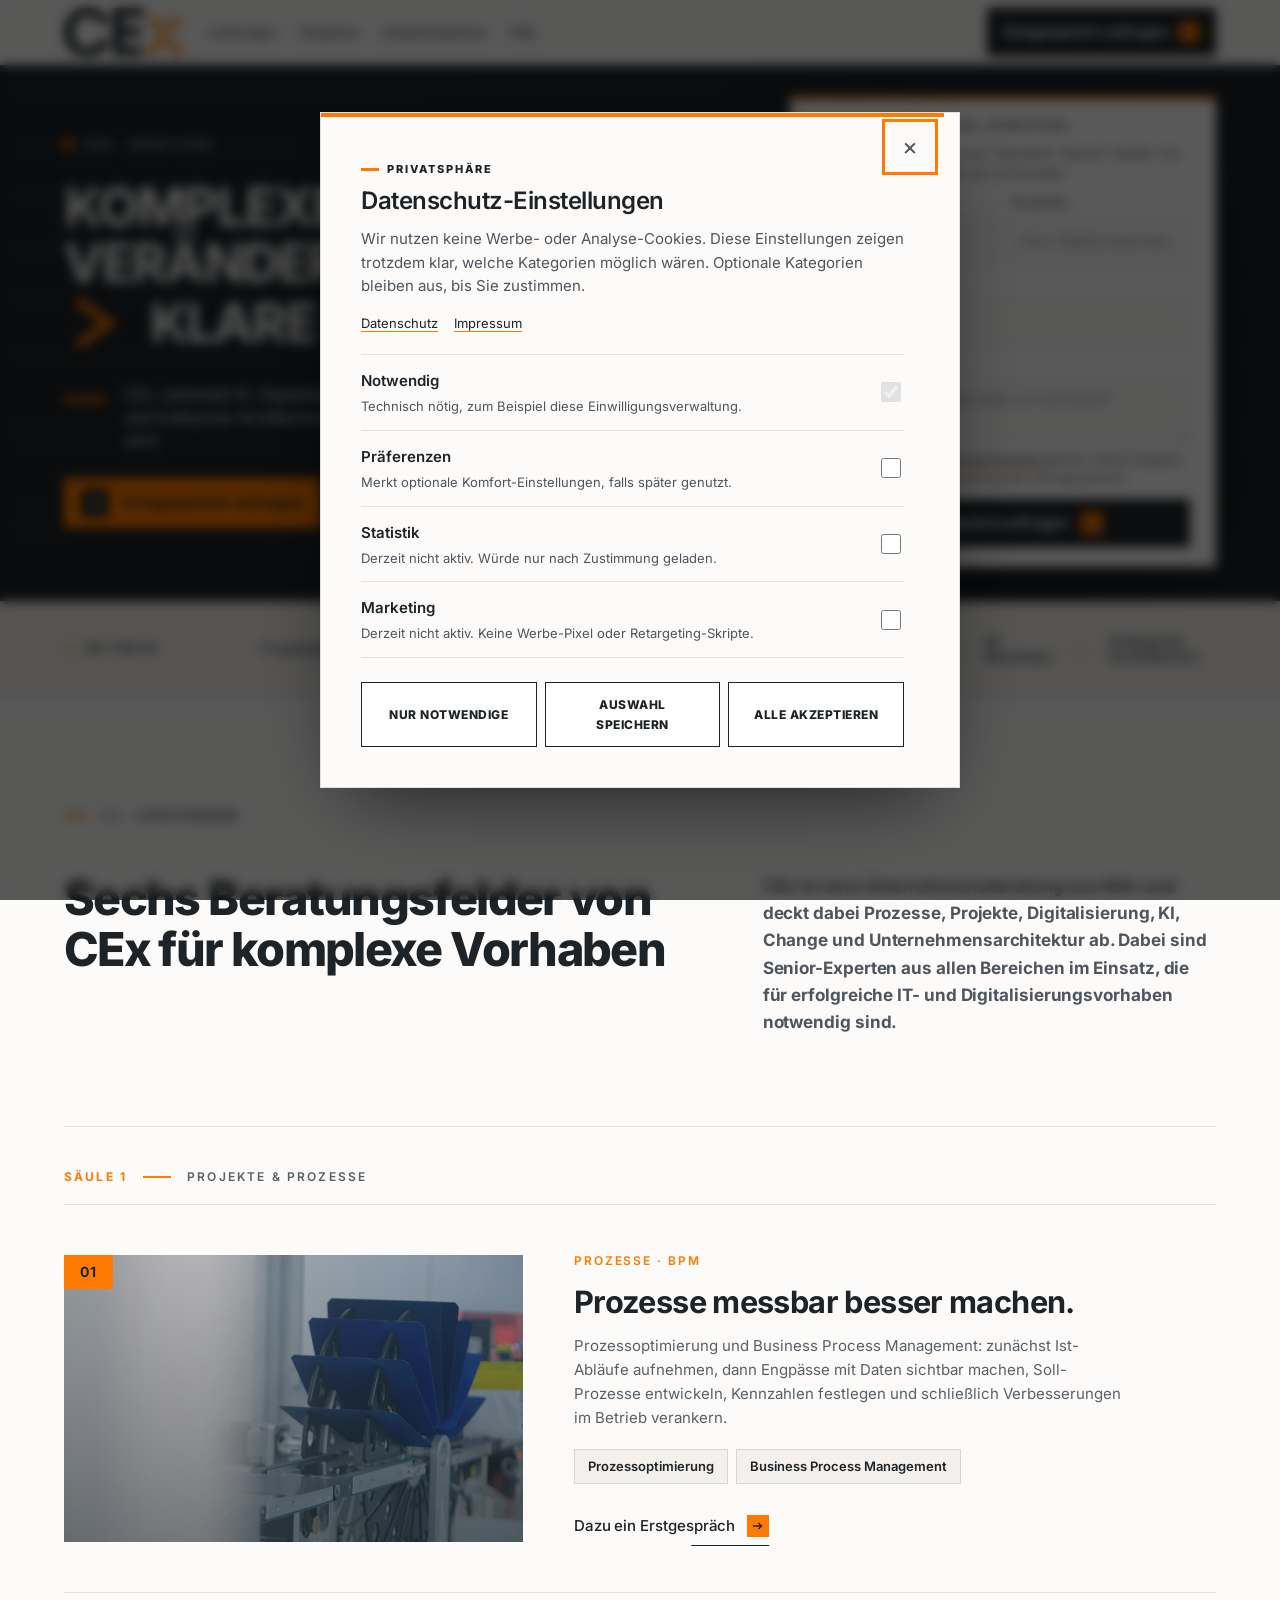
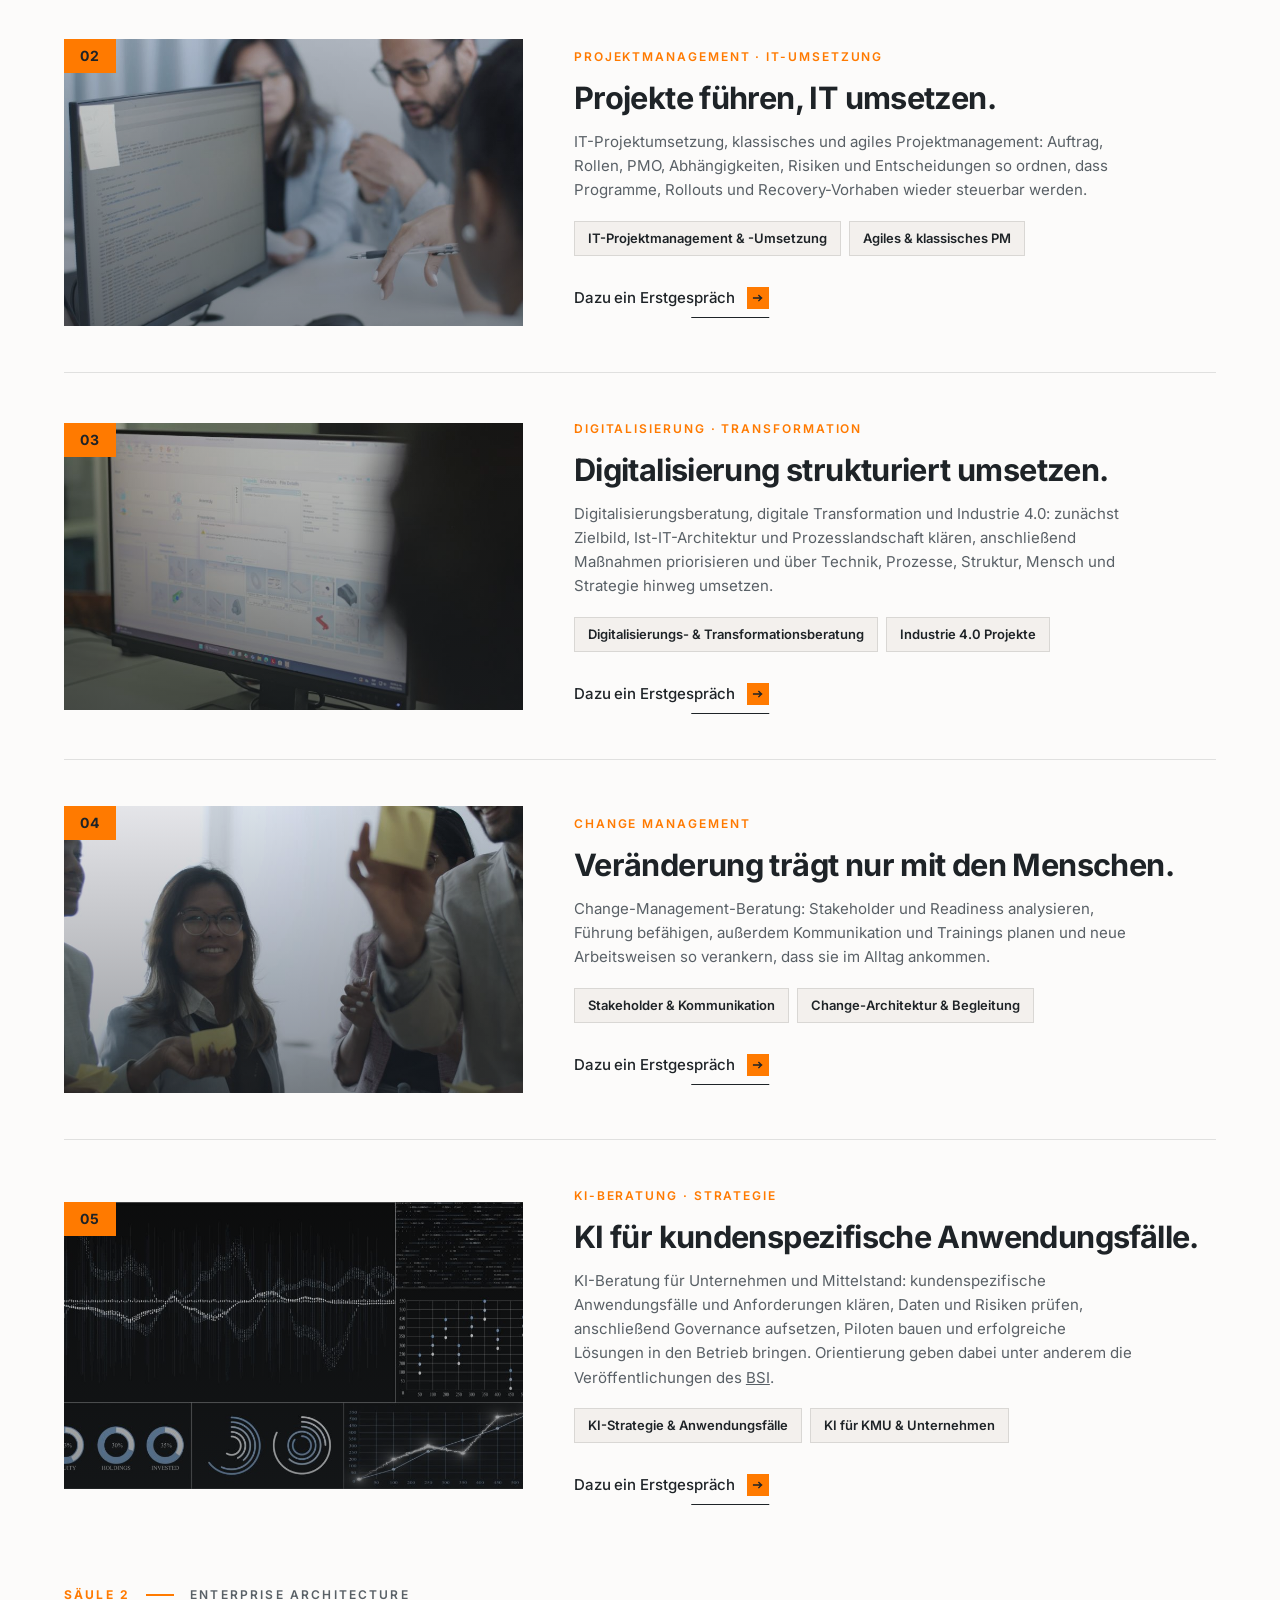
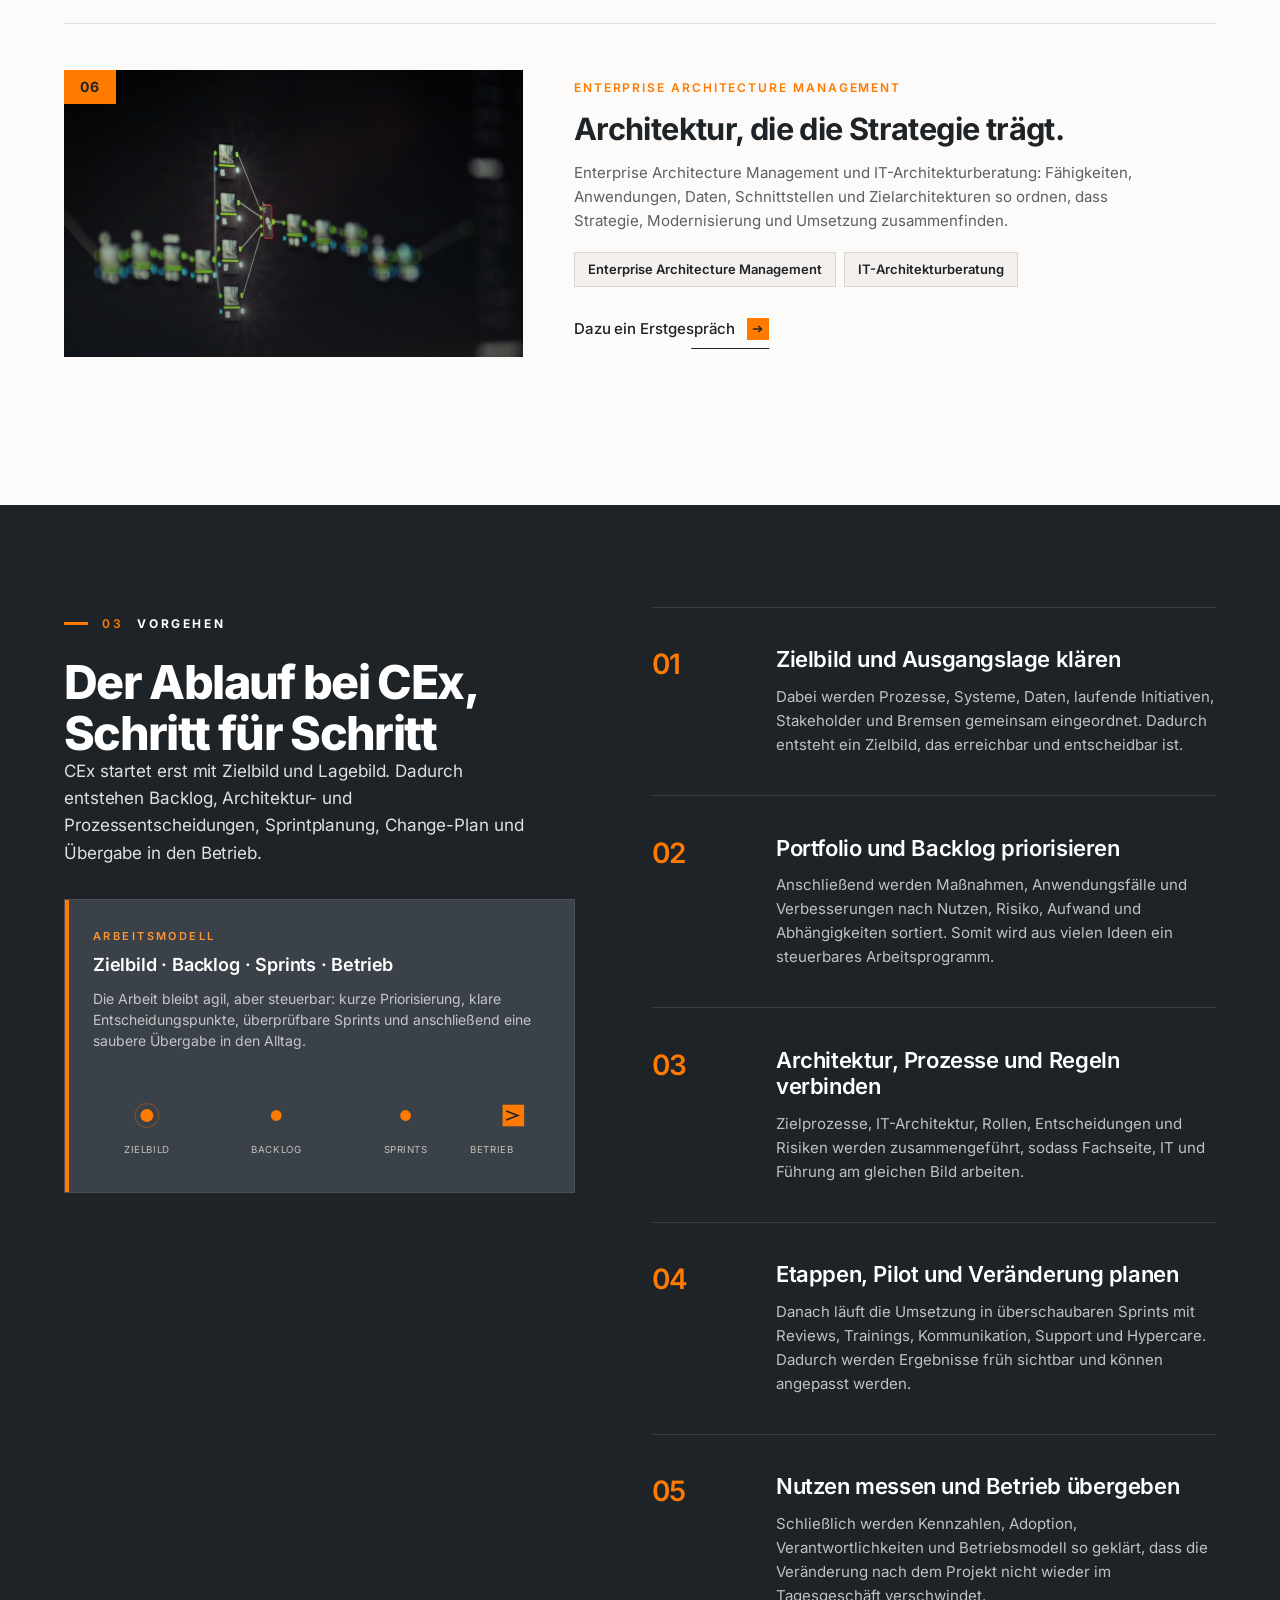
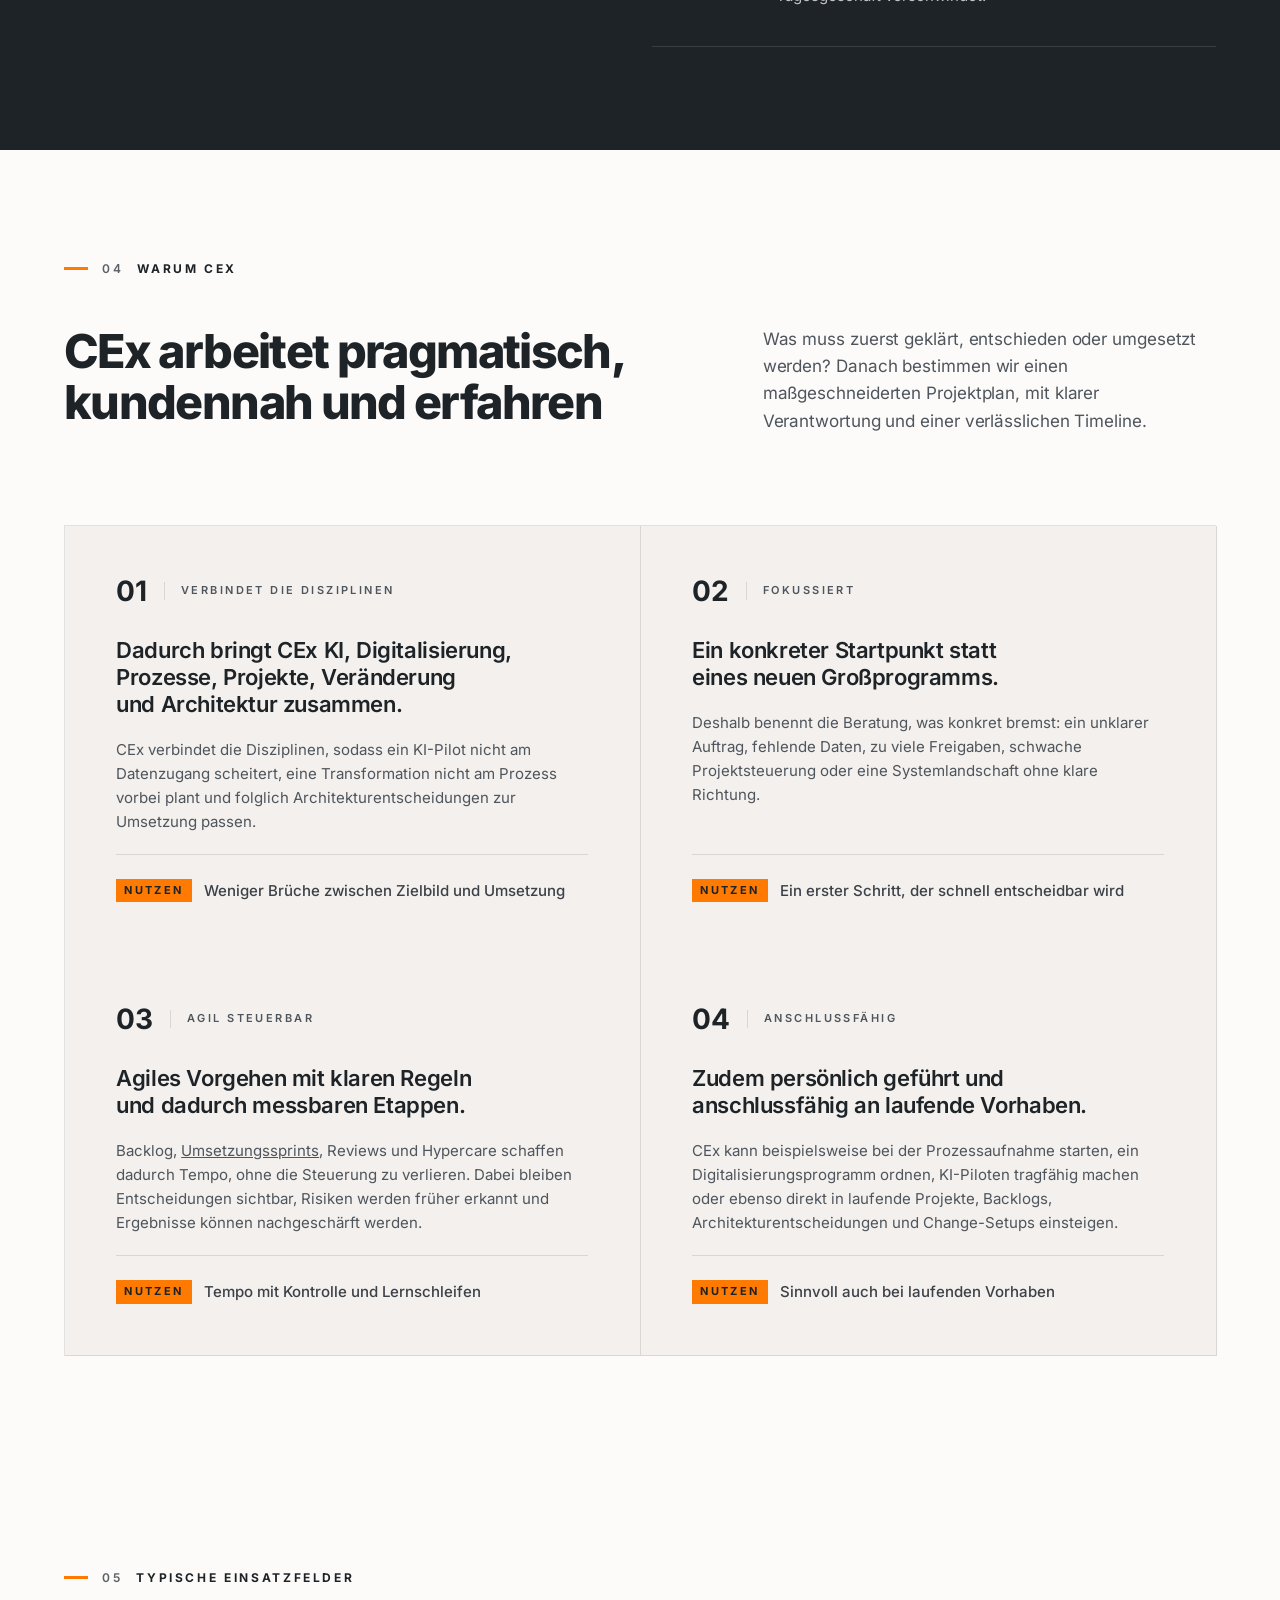
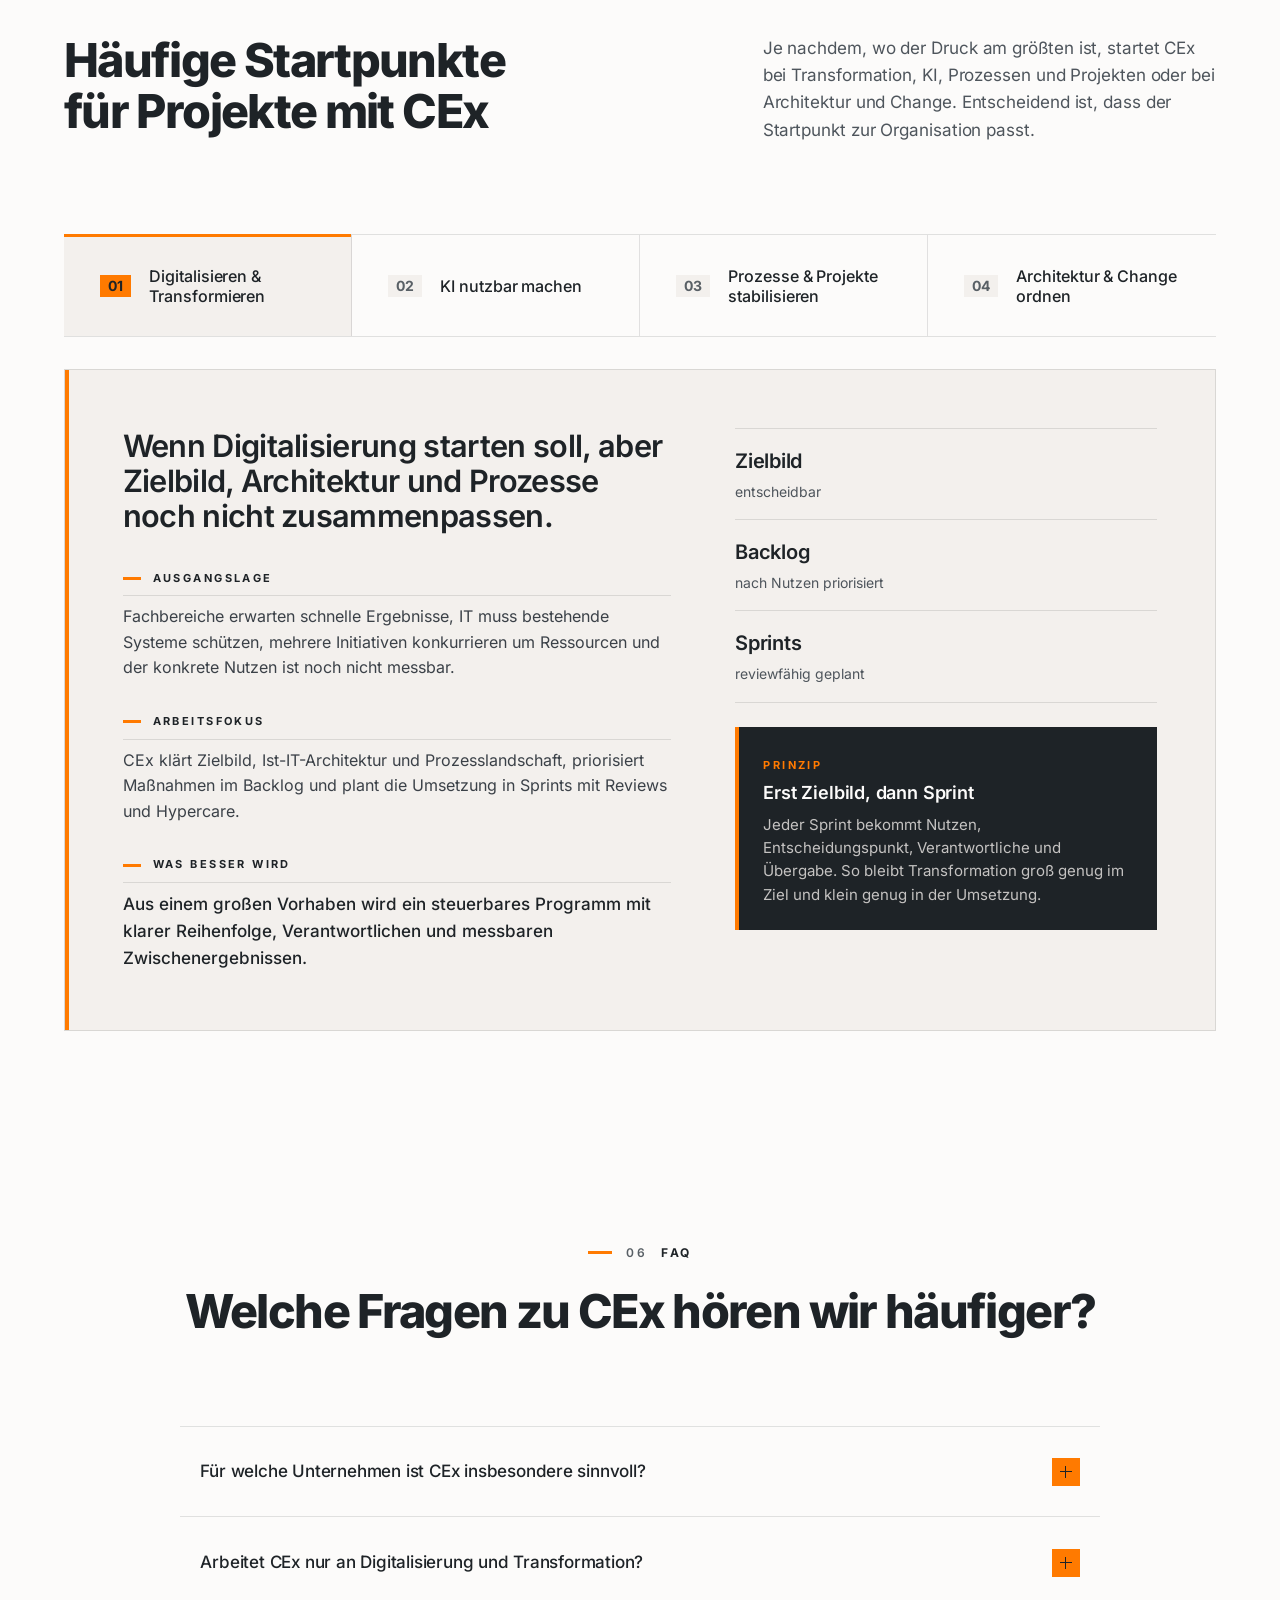
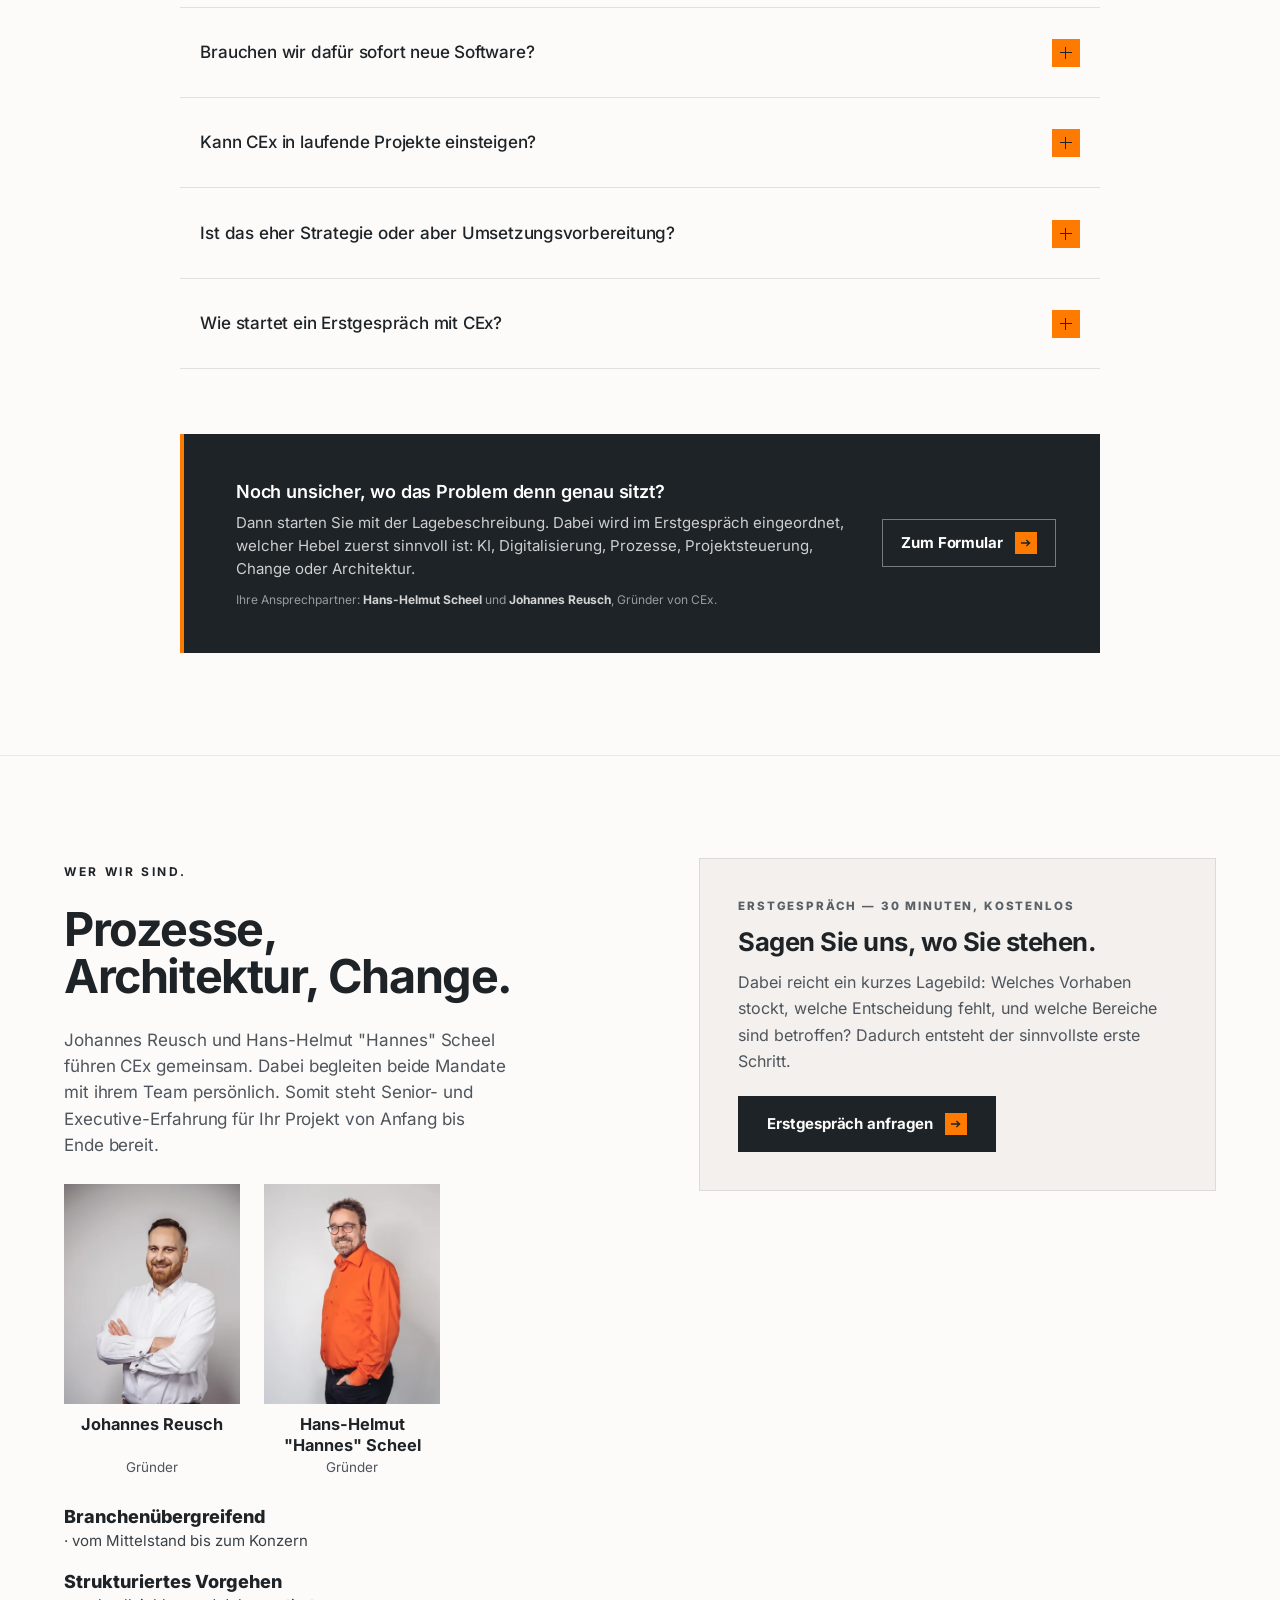
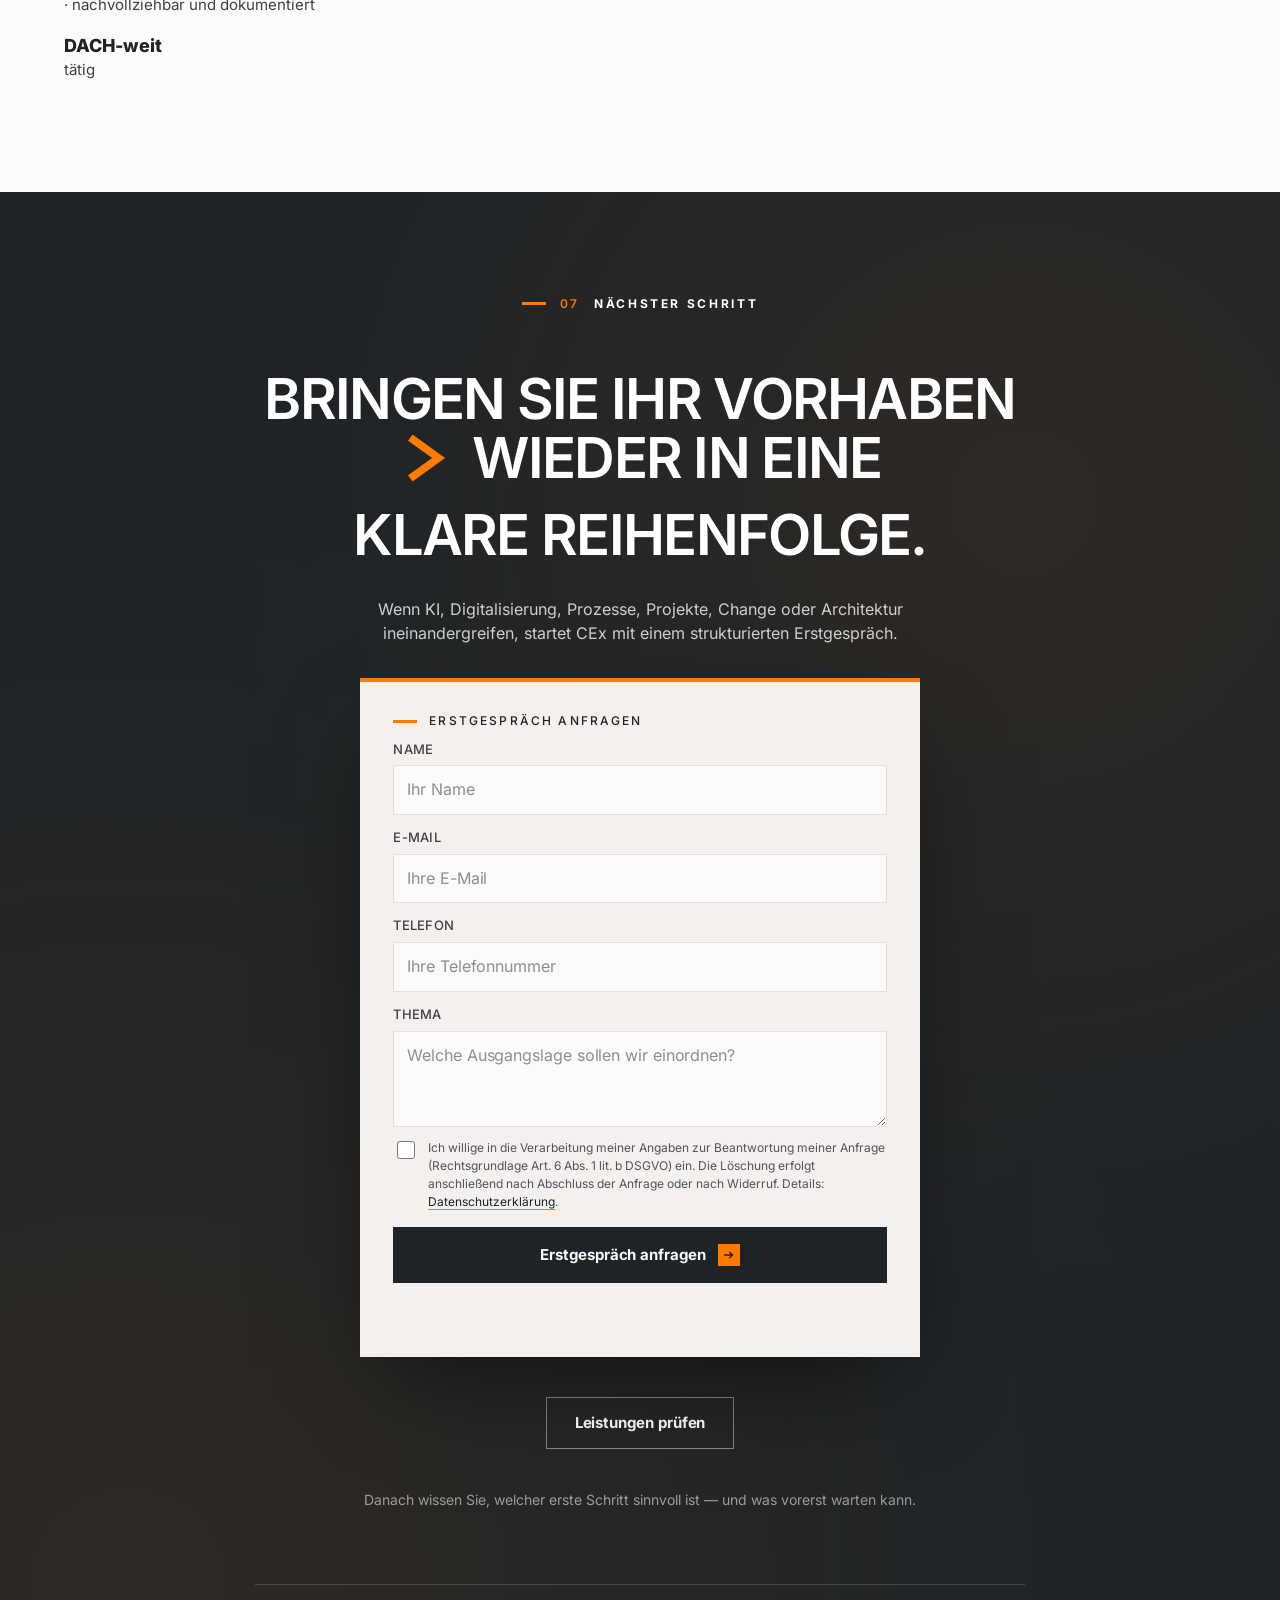
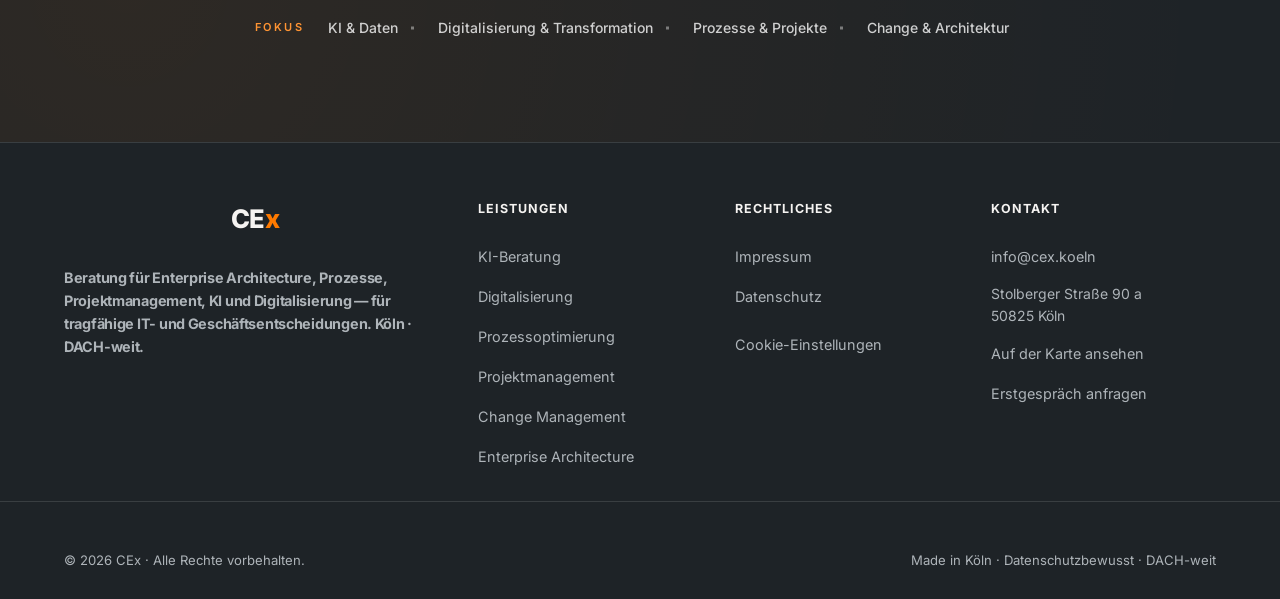
==== commit 1b028109: "Publish info@cex.koeln everywhere in place of kontakt@cex.koeln All 24 places: the footer Kontakt co" ====
--- a/index.html
+++ b/index.html
@@ -64,7 +64,7 @@
     "addressCountry": "DE"
   },
   "vatID": "DE459231559",
-  "email": "kontakt@cex.koeln",
+  "email": "info@cex.koeln",
   "areaServed": "DACH",
   "founder": [
     { "@type": "Person", "name": "Johannes Reusch" },
@@ -999,7 +999,7 @@
     </div>
   </div>
 
-<footer class="footer"><div class="container footer__grid"><div class="footer__col footer__brand"><div class="footer__logo">CE<span>x</span></div><p>Beratung für Enterprise Architecture, Prozesse, Projektmanagement, KI und Digitalisierung — für tragfähige IT- und Geschäftsentscheidungen. Köln · DACH-weit.</p></div><div class="footer__col"><strong>Leistungen</strong><a href="#leistungen">KI-Beratung</a><a href="#leistungen">Digitalisierung</a><a href="#leistungen">Prozessoptimierung</a><a href="#leistungen">Projektmanagement</a><a href="#leistungen">Change Management</a><a href="#leistungen">Enterprise Architecture</a></div><div class="footer__col"><strong>Rechtliches</strong><a href="impressum.html">Impressum</a><a href="datenschutz.html">Datenschutz</a><button type="button" class="footer__cookie" onclick="window.CExCookies&&window.CExCookies.open()">Cookie-Einstellungen</button></div><div class="footer__col"><strong>Kontakt</strong><a href="mailto:kontakt@cex.koeln">kontakt@cex.koeln</a><span class="footer__adresse">Stolberger Straße 90 a<br />50825 Köln</span><a href="https://www.google.com/maps/search/?api=1&query=Stolberger+Stra%C3%9Fe+90+a%2C+50825+K%C3%B6ln" target="_blank" rel="noopener noreferrer">Auf der Karte ansehen</a><a href="#kontakt">Erstgespräch anfragen</a></div></div><div class="container footer__bottom"><div>© 2026 CEx · Alle Rechte vorbehalten.</div><div>Made in Köln · Datenschutzbewusst · DACH-weit</div></div></footer>
+<footer class="footer"><div class="container footer__grid"><div class="footer__col footer__brand"><div class="footer__logo">CE<span>x</span></div><p>Beratung für Enterprise Architecture, Prozesse, Projektmanagement, KI und Digitalisierung — für tragfähige IT- und Geschäftsentscheidungen. Köln · DACH-weit.</p></div><div class="footer__col"><strong>Leistungen</strong><a href="#leistungen">KI-Beratung</a><a href="#leistungen">Digitalisierung</a><a href="#leistungen">Prozessoptimierung</a><a href="#leistungen">Projektmanagement</a><a href="#leistungen">Change Management</a><a href="#leistungen">Enterprise Architecture</a></div><div class="footer__col"><strong>Rechtliches</strong><a href="impressum.html">Impressum</a><a href="datenschutz.html">Datenschutz</a><button type="button" class="footer__cookie" onclick="window.CExCookies&&window.CExCookies.open()">Cookie-Einstellungen</button></div><div class="footer__col"><strong>Kontakt</strong><a href="mailto:info@cex.koeln">info@cex.koeln</a><span class="footer__adresse">Stolberger Straße 90 a<br />50825 Köln</span><a href="https://www.google.com/maps/search/?api=1&query=Stolberger+Stra%C3%9Fe+90+a%2C+50825+K%C3%B6ln" target="_blank" rel="noopener noreferrer">Auf der Karte ansehen</a><a href="#kontakt">Erstgespräch anfragen</a></div></div><div class="container footer__bottom"><div>© 2026 CEx · Alle Rechte vorbehalten.</div><div>Made in Köln · Datenschutzbewusst · DACH-weit</div></div></footer>
 
 </body>
 </html>
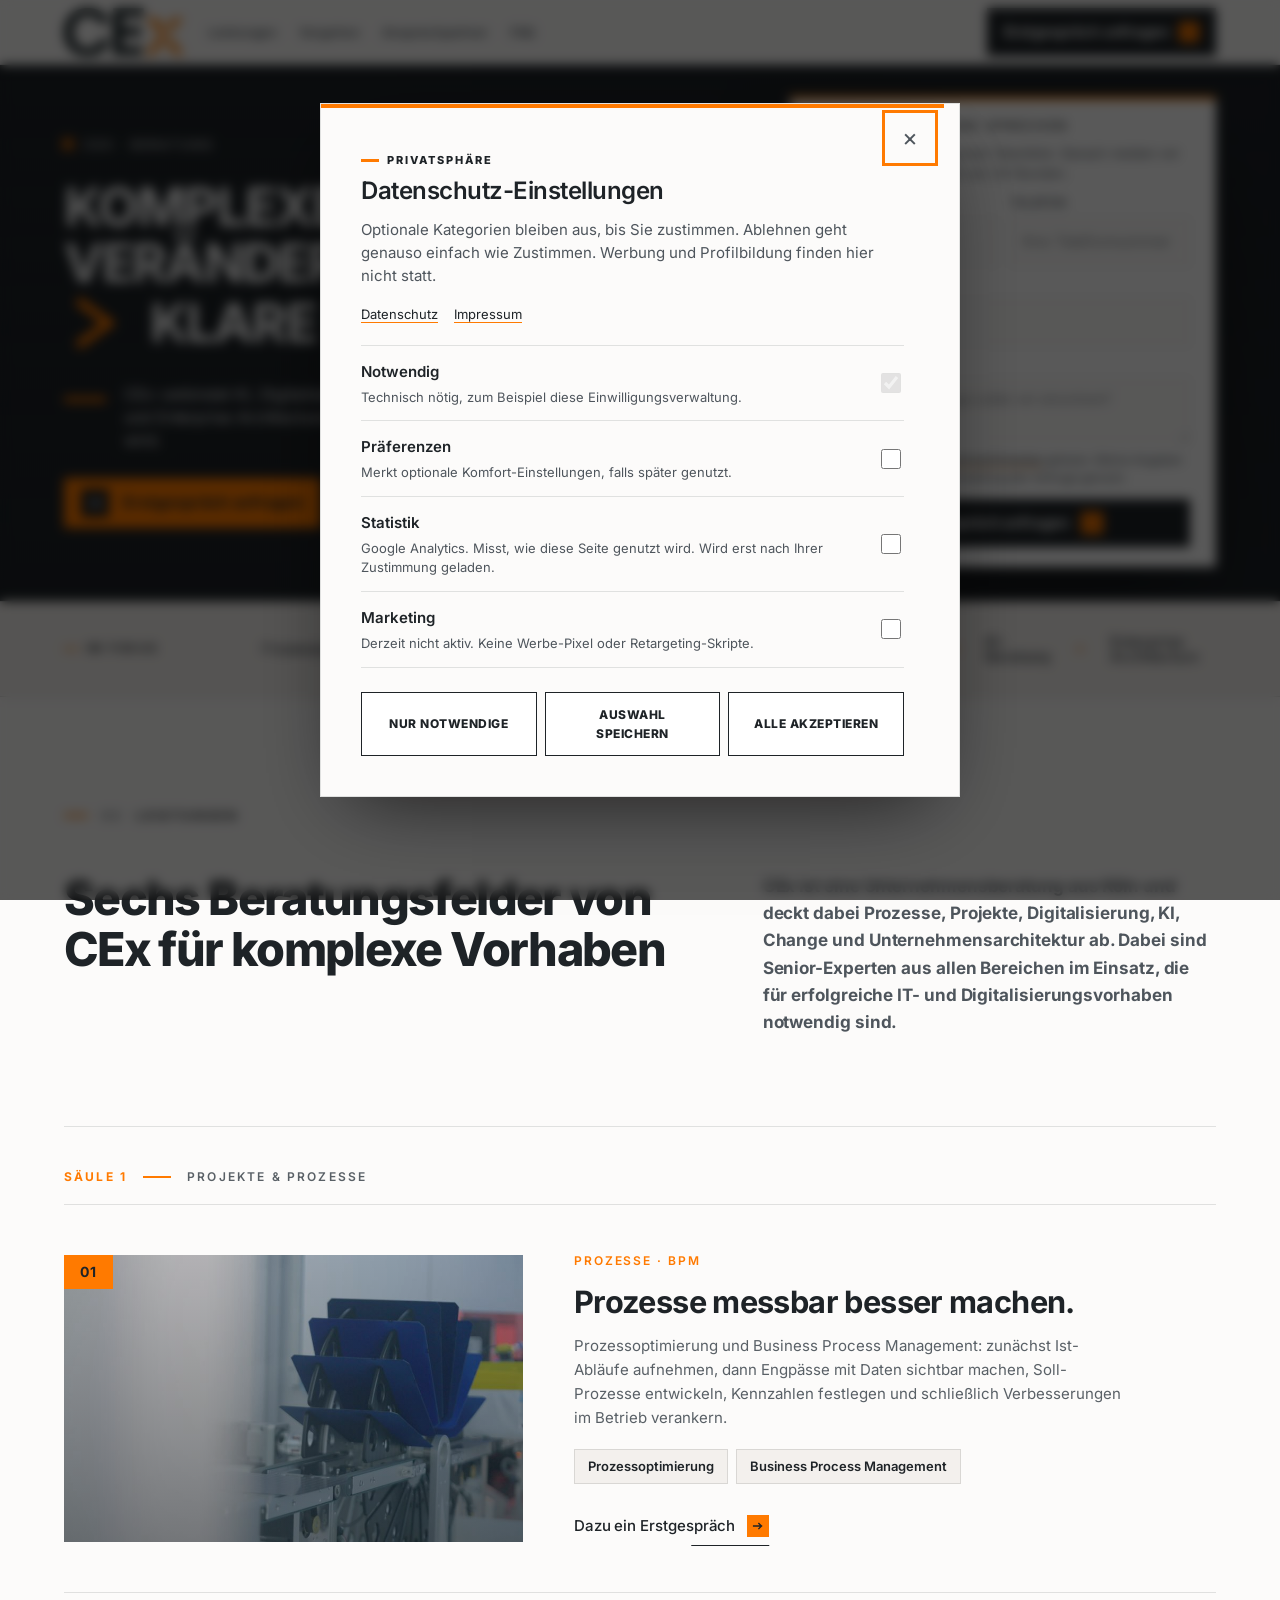
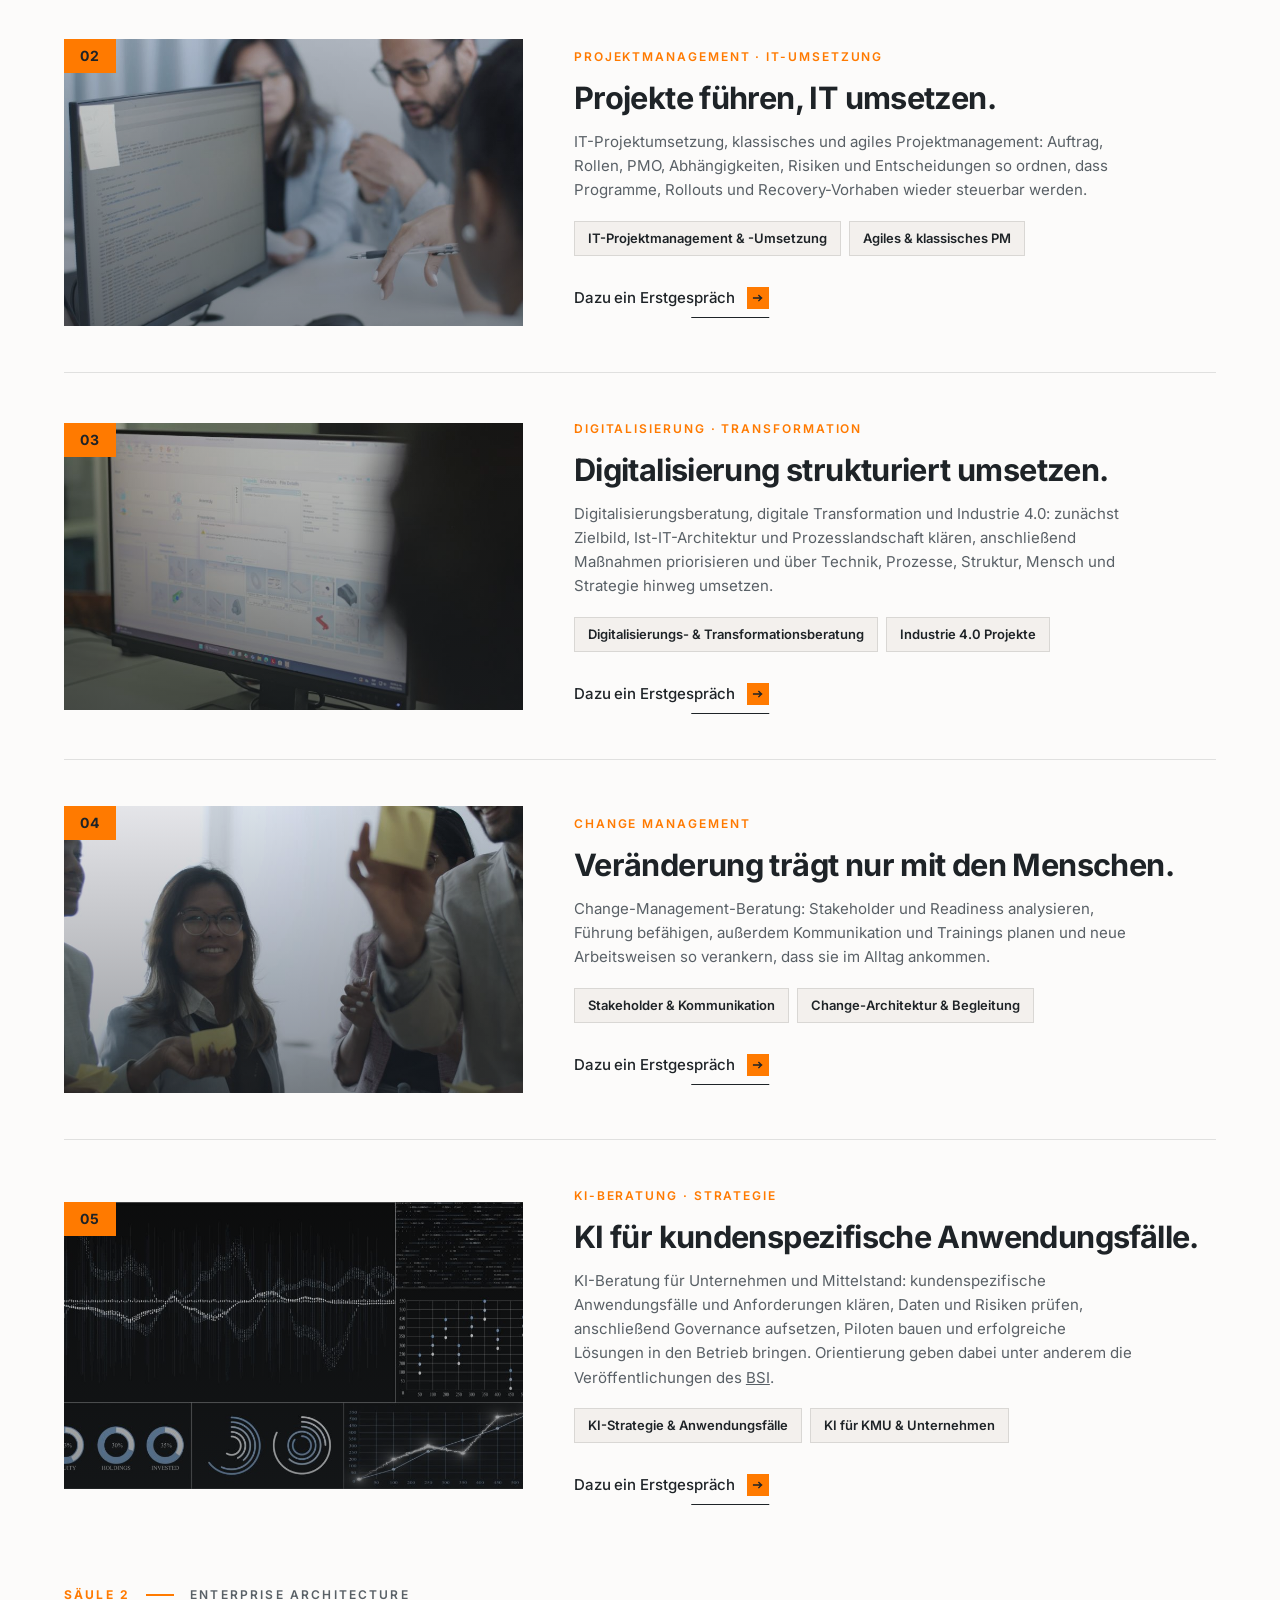
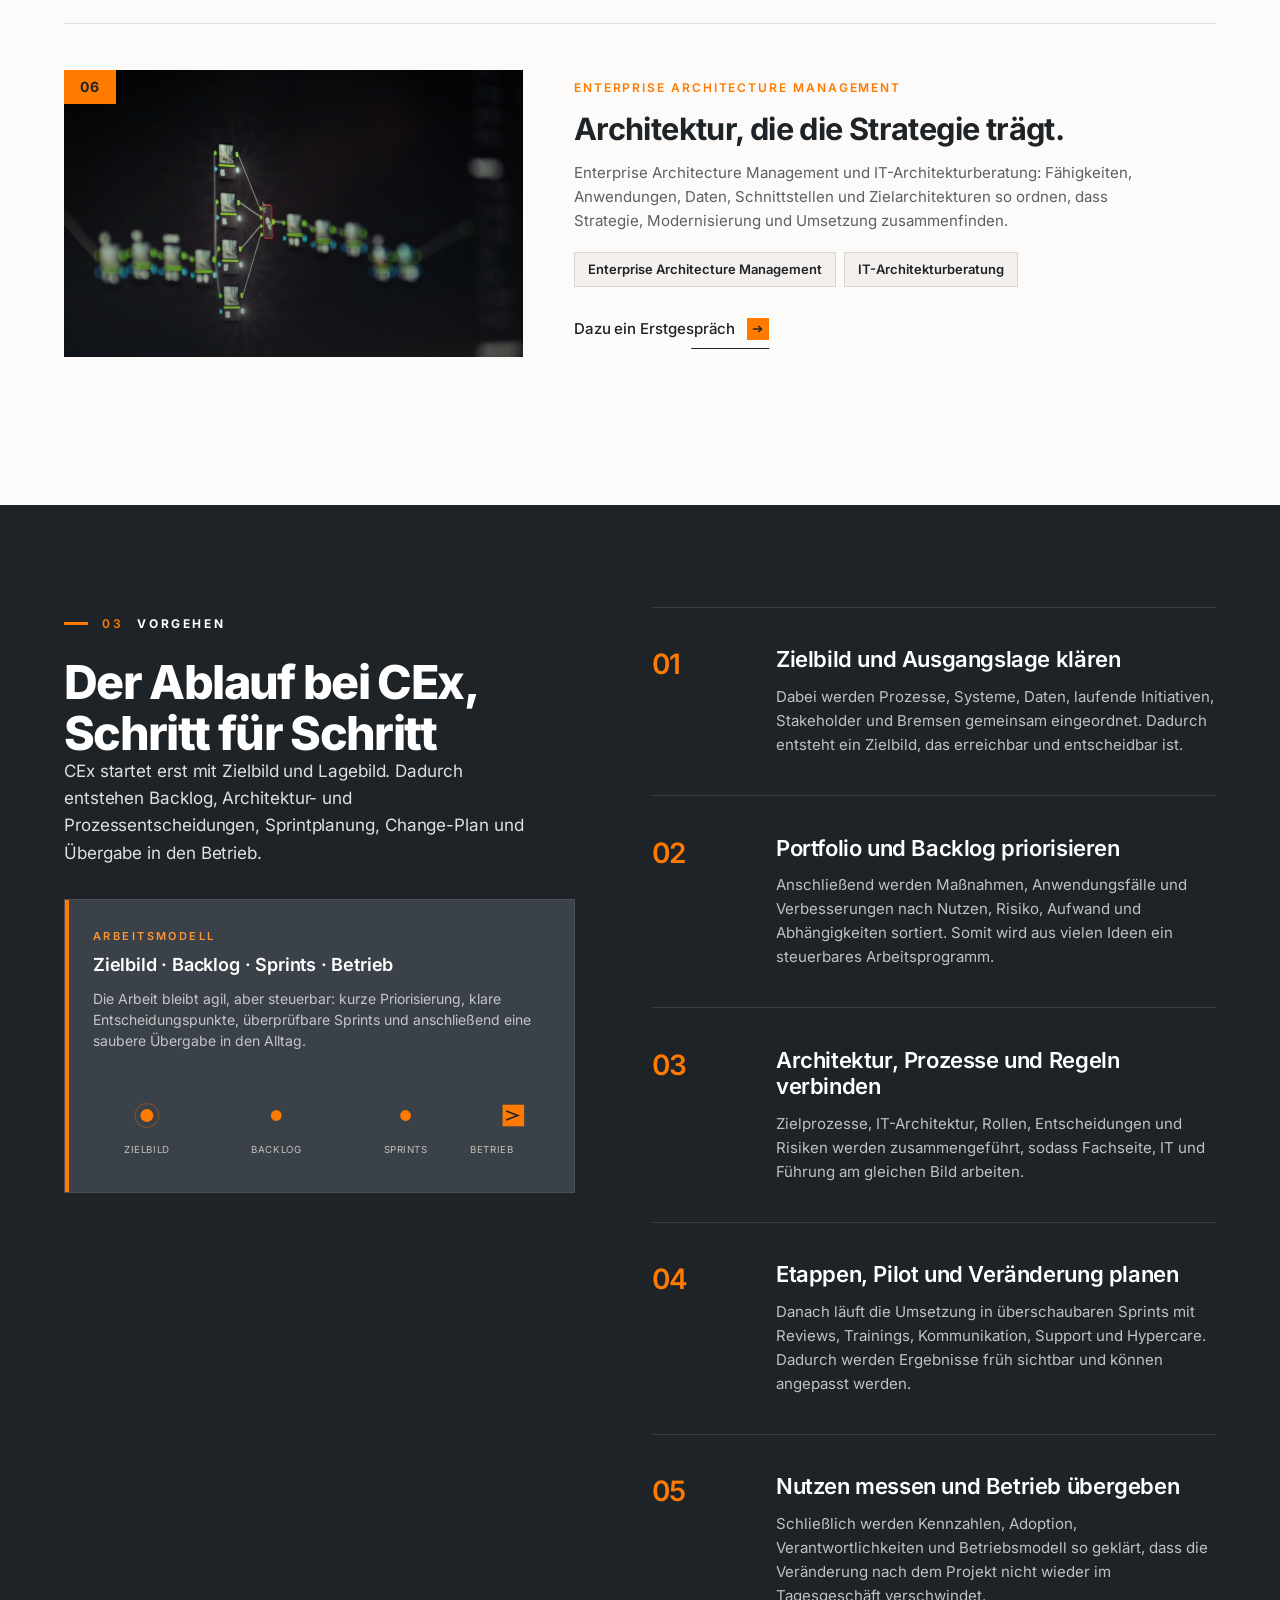
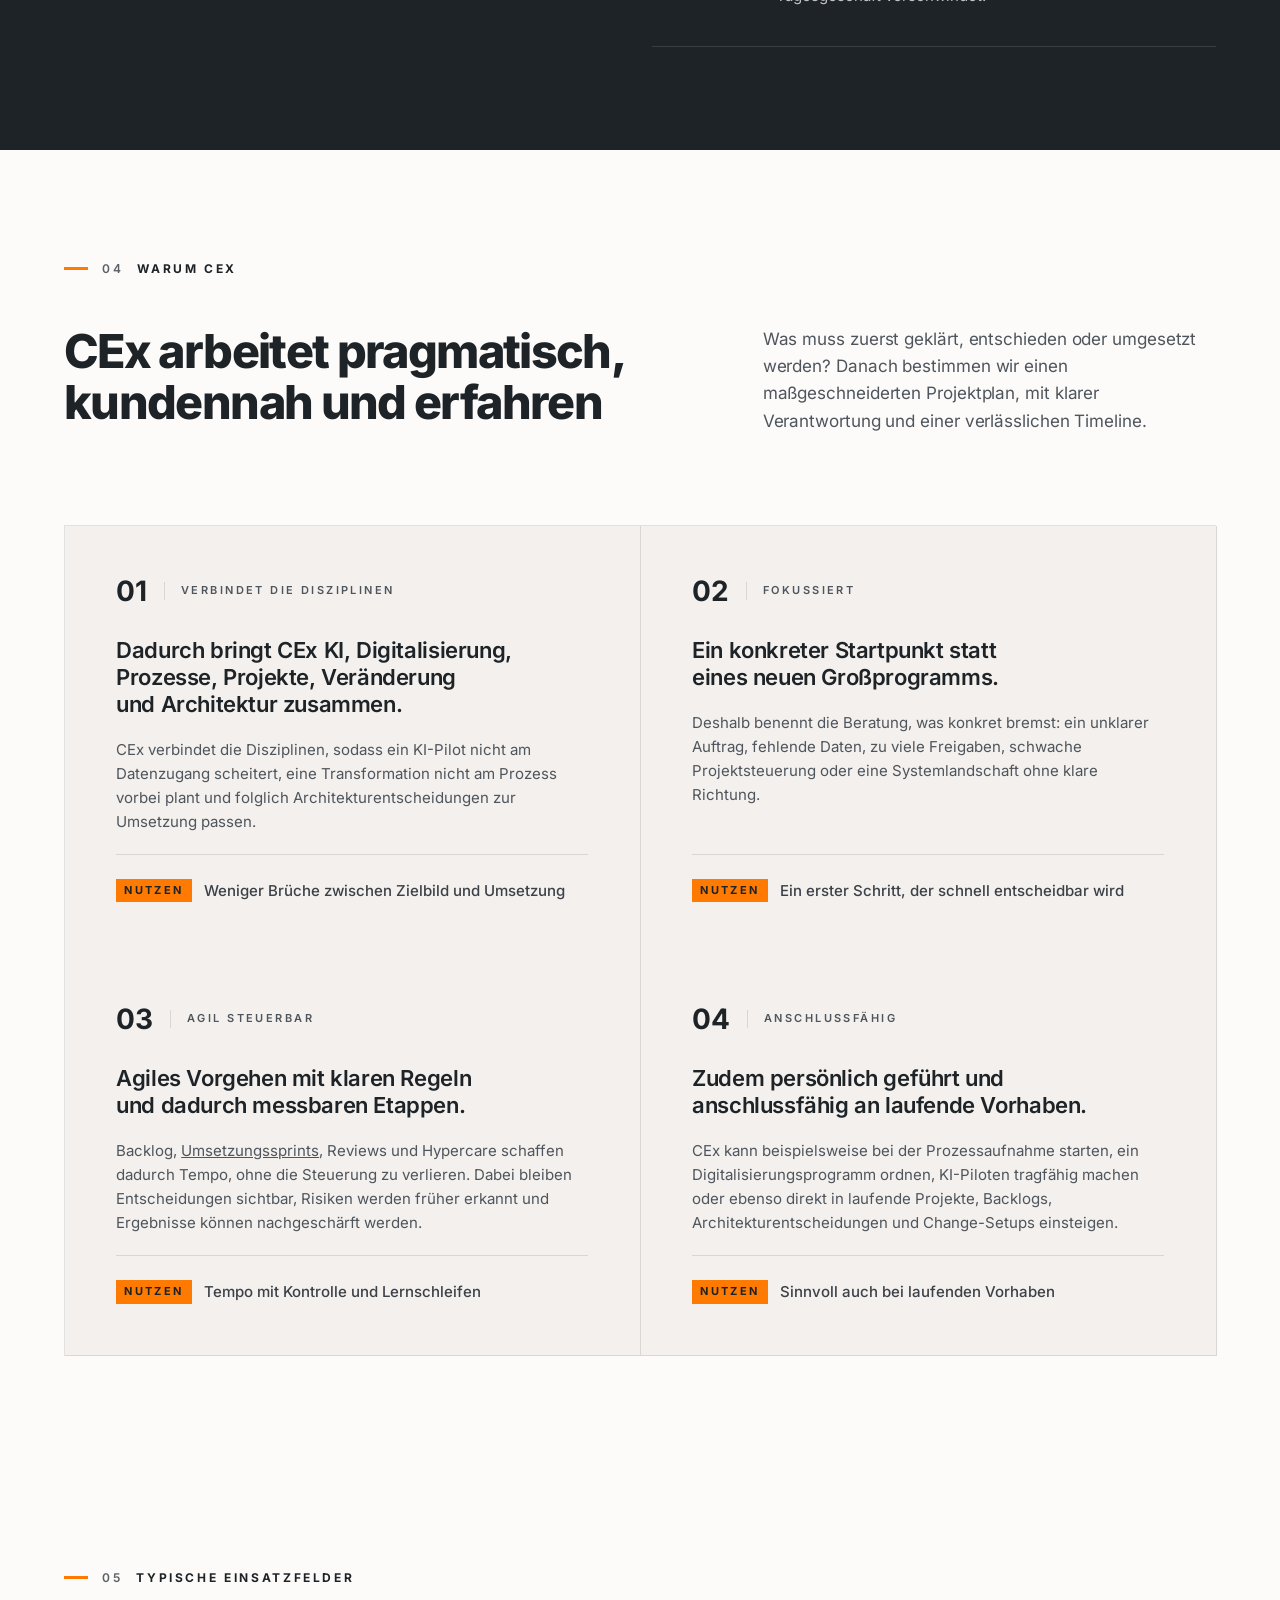
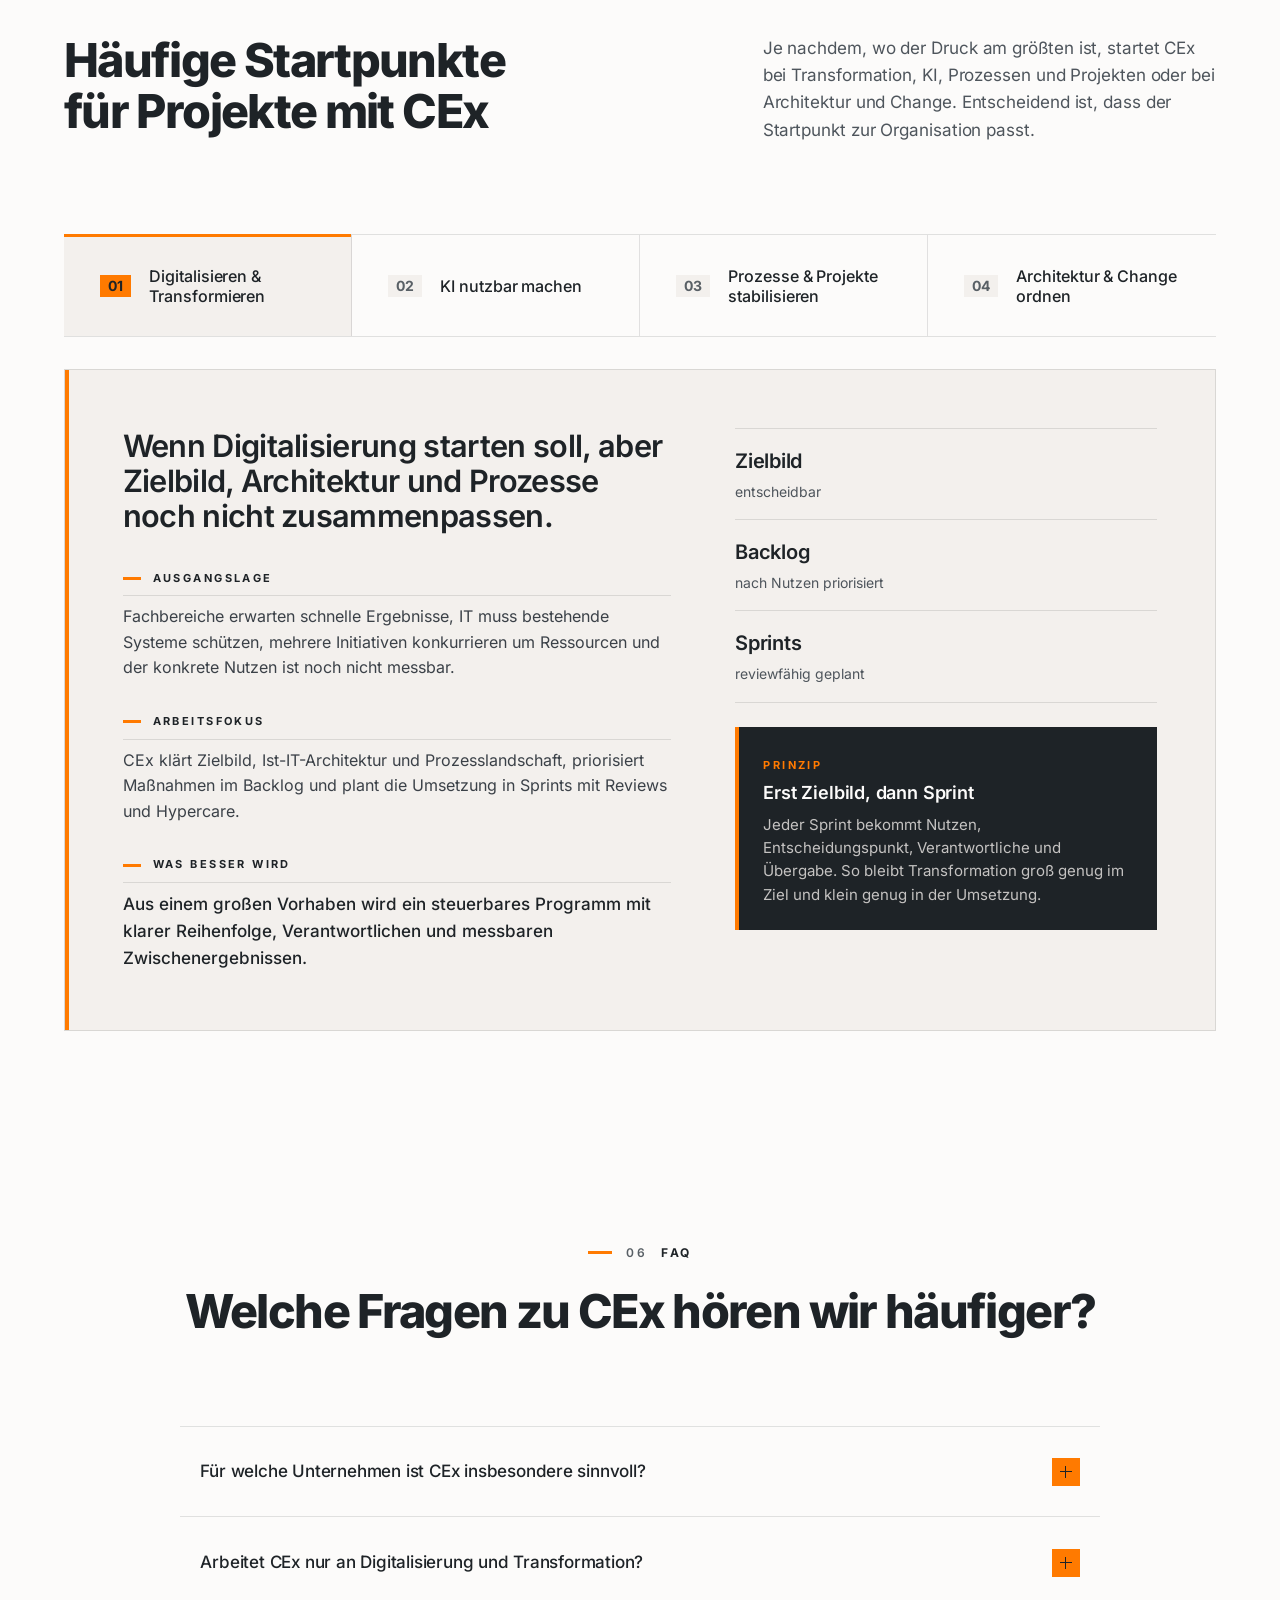
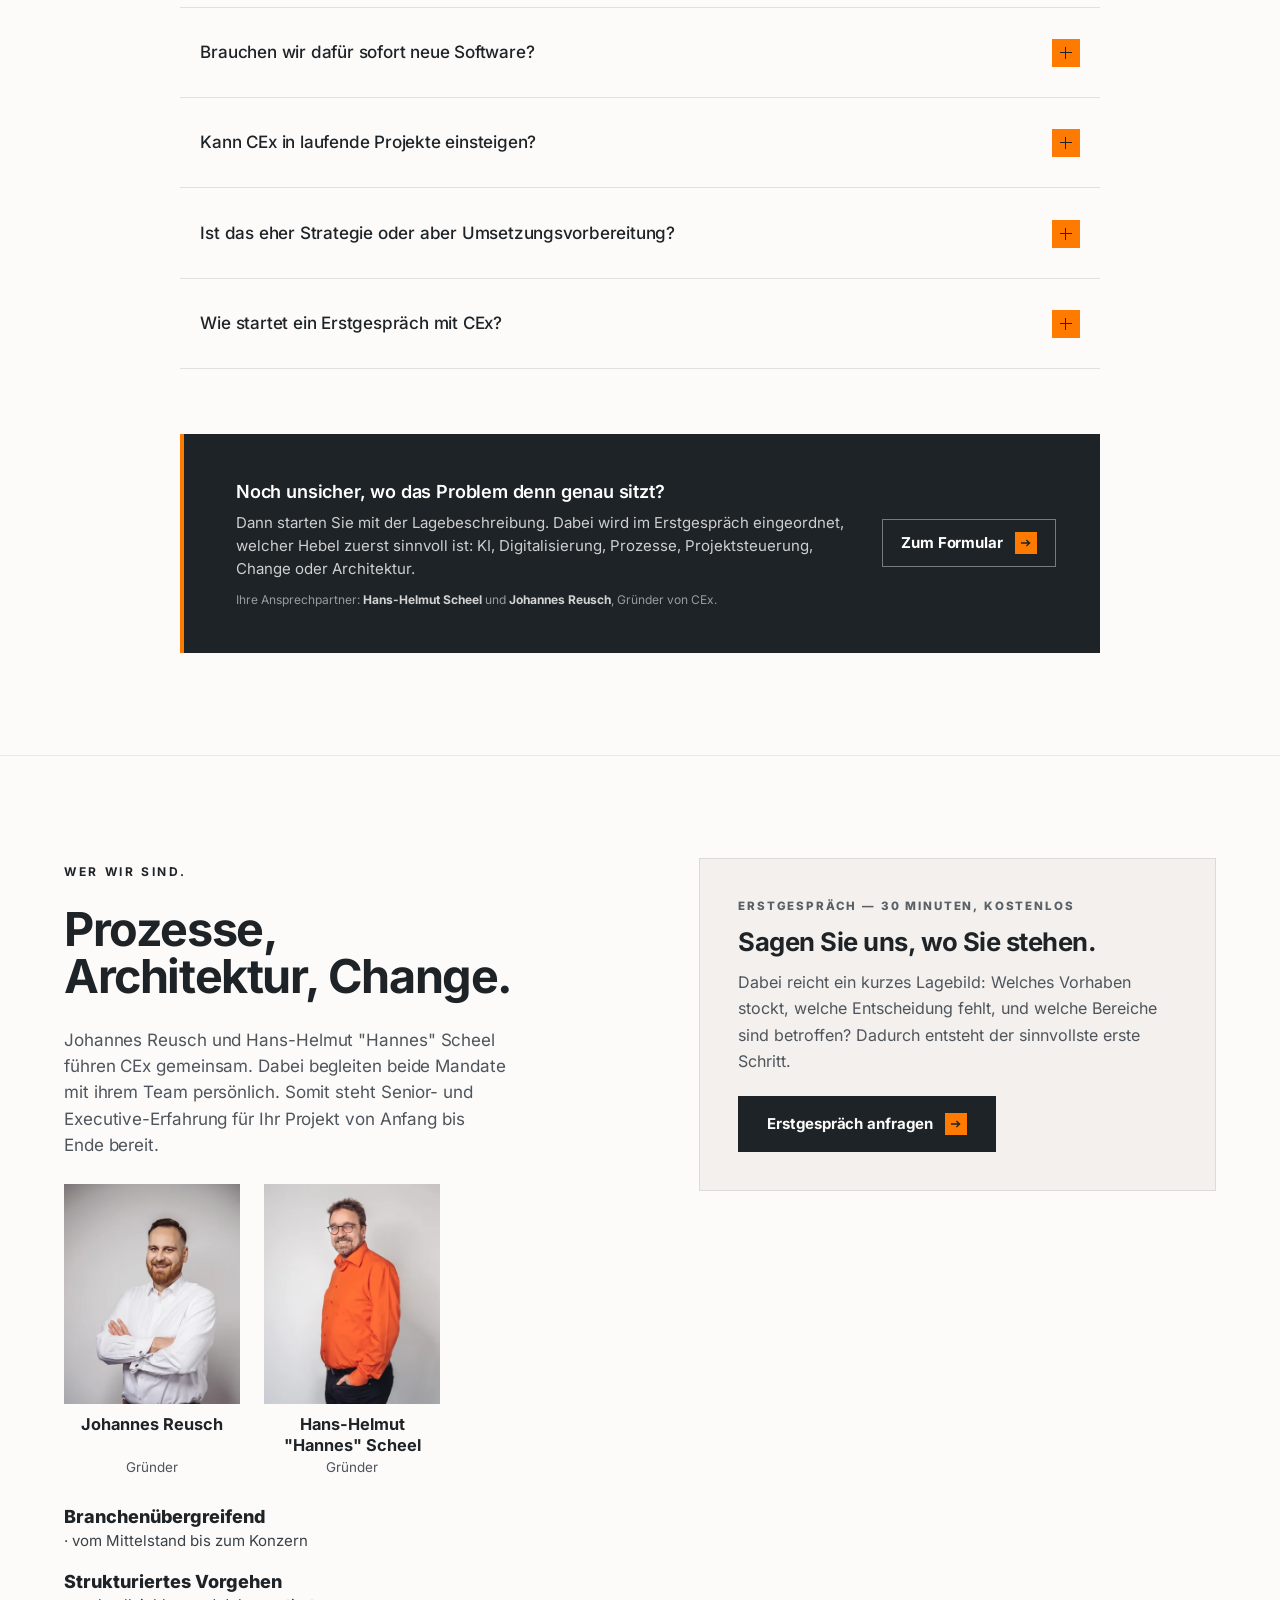
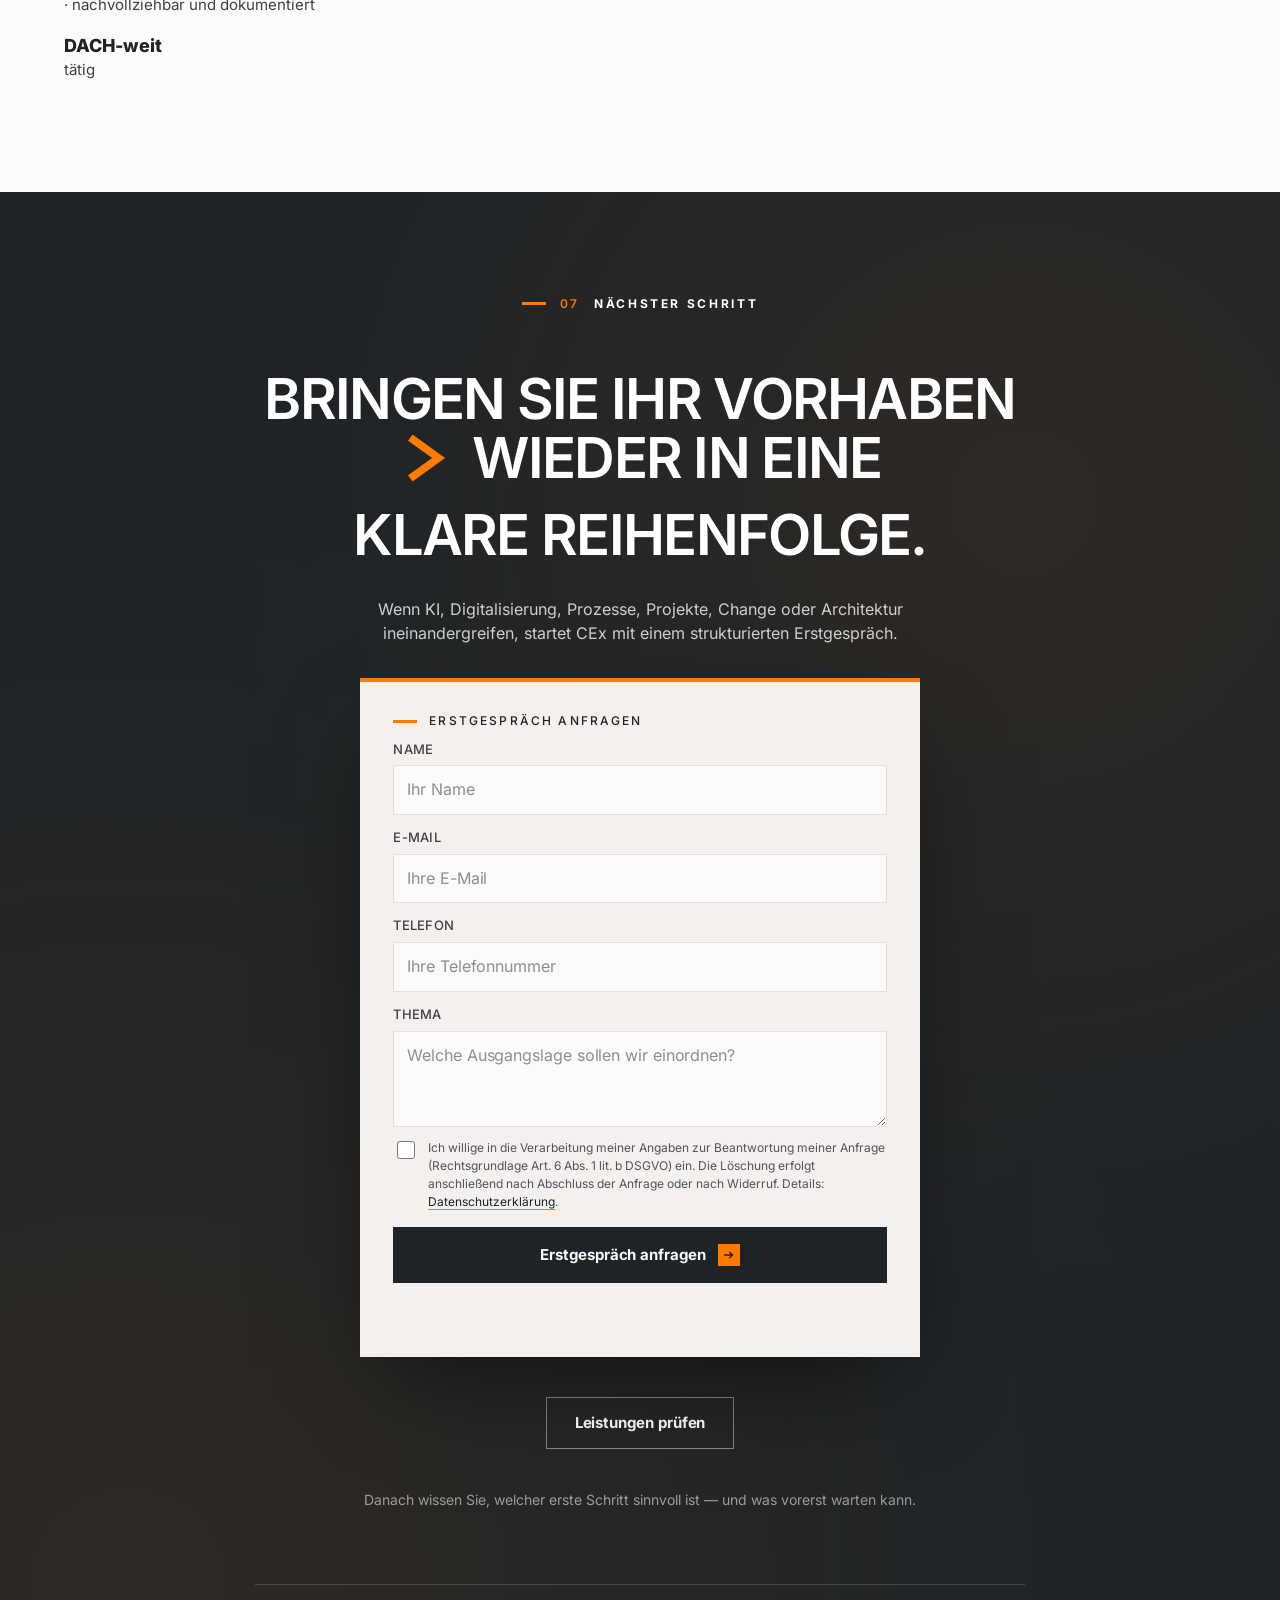
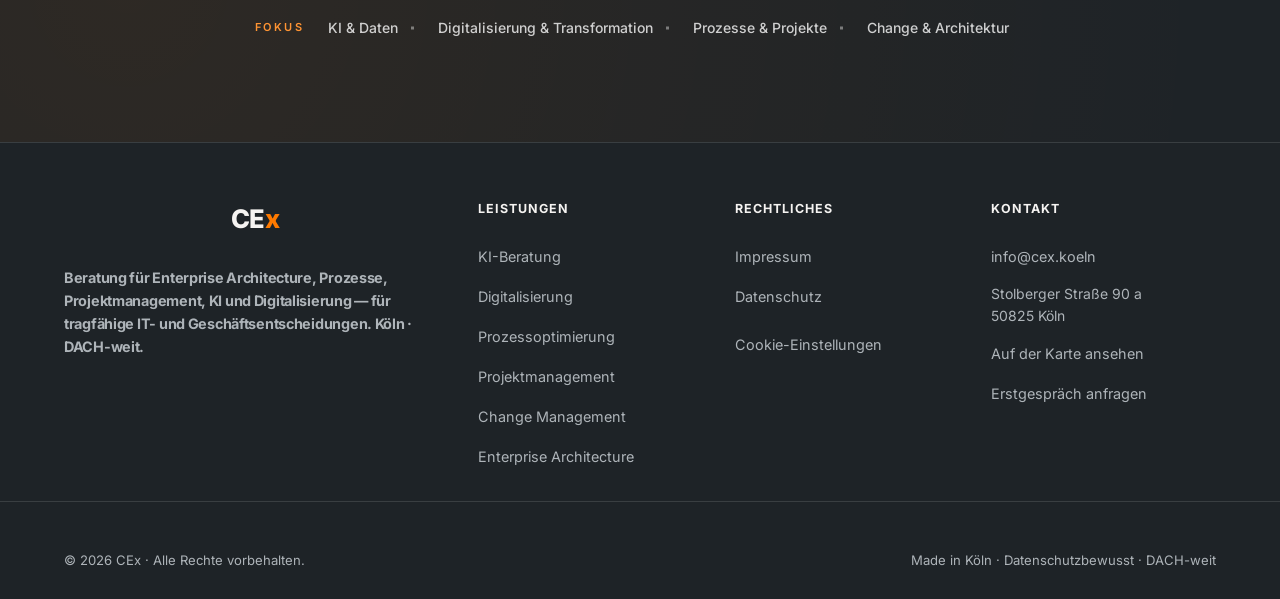
==== commit 18d79078: "Google Analytics 4, loaded only after consent Property cex.koeln (549753449) in the CEx Analytics ac" ====
--- a/index.html
+++ b/index.html
@@ -15,8 +15,8 @@
   <meta property="og:title" content="Komplexe Veränderungen, klare Umsetzung" />
   <meta property="og:description" content="Unternehmensberatung aus Köln für Prozesse, Projekte, Digitalisierung, Change, KI und Enterprise Architecture." />
   <meta property="og:url" content="https://cex.koeln/" />
-  <meta property="og:image" content="https://cex.koeln/media/cex-og-1200x630.jpg?v=20260812a" />
-  <meta property="og:image:secure_url" content="https://cex.koeln/media/cex-og-1200x630.jpg?v=20260812a" />
+  <meta property="og:image" content="https://cex.koeln/media/cex-og-1200x630.jpg?v=20260813a" />
+  <meta property="og:image:secure_url" content="https://cex.koeln/media/cex-og-1200x630.jpg?v=20260813a" />
   <meta property="og:image:type" content="image/jpeg" />
   <meta property="og:image:width" content="1200" />
   <meta property="og:image:height" content="630" />
@@ -24,7 +24,7 @@
   <meta name="twitter:card" content="summary_large_image" />
   <meta name="twitter:title" content="Komplexe Veränderungen, klare Umsetzung" />
   <meta name="twitter:description" content="Unternehmensberatung aus Köln für Prozesse, Projekte, Digitalisierung, Change, KI und Enterprise Architecture." />
-  <meta name="twitter:image" content="https://cex.koeln/media/cex-og-1200x630.jpg?v=20260812a" />
+  <meta name="twitter:image" content="https://cex.koeln/media/cex-og-1200x630.jpg?v=20260813a" />
   <meta name="twitter:image:alt" content="Kölner Dom und Hohenzollernbrücke, darüber der Satz Komplexe Veränderungen, klare Umsetzung" />
   <meta name="referrer" content="strict-origin-when-cross-origin" />
 
@@ -35,15 +35,15 @@
   <link rel="manifest" href="site.webmanifest" />
 
   <link rel="preload" href="fonts/inter-latin-400-normal.woff2" as="font" type="font/woff2" crossorigin />
-  <link rel="stylesheet" href="styles.css?v=20260812a" />
-  <link rel="stylesheet" href="cx-design-system.css?v=20260812a" />
-  <link rel="stylesheet" href="polish.css?v=20260812a" />
-  <link rel="stylesheet" href="cx-hero.css?v=20260812a" />
-  <link rel="stylesheet" href="cx-components.css?v=20260812a" />
-  <link rel="stylesheet" href="founders.css?v=20260812a" />
-  <link rel="stylesheet" href="placeholder.css?v=20260812a" />
-  <script defer src="script.js?v=20260812a"></script>
-  <script defer src="cex-koeln.js?v=20260812a"></script>
+  <link rel="stylesheet" href="styles.css?v=20260813a" />
+  <link rel="stylesheet" href="cx-design-system.css?v=20260813a" />
+  <link rel="stylesheet" href="polish.css?v=20260813a" />
+  <link rel="stylesheet" href="cx-hero.css?v=20260813a" />
+  <link rel="stylesheet" href="cx-components.css?v=20260813a" />
+  <link rel="stylesheet" href="founders.css?v=20260813a" />
+  <link rel="stylesheet" href="placeholder.css?v=20260813a" />
+  <script defer src="script.js?v=20260813a"></script>
+  <script defer src="cex-koeln.js?v=20260813a"></script>
 
   <script type="application/ld+json">
 {
